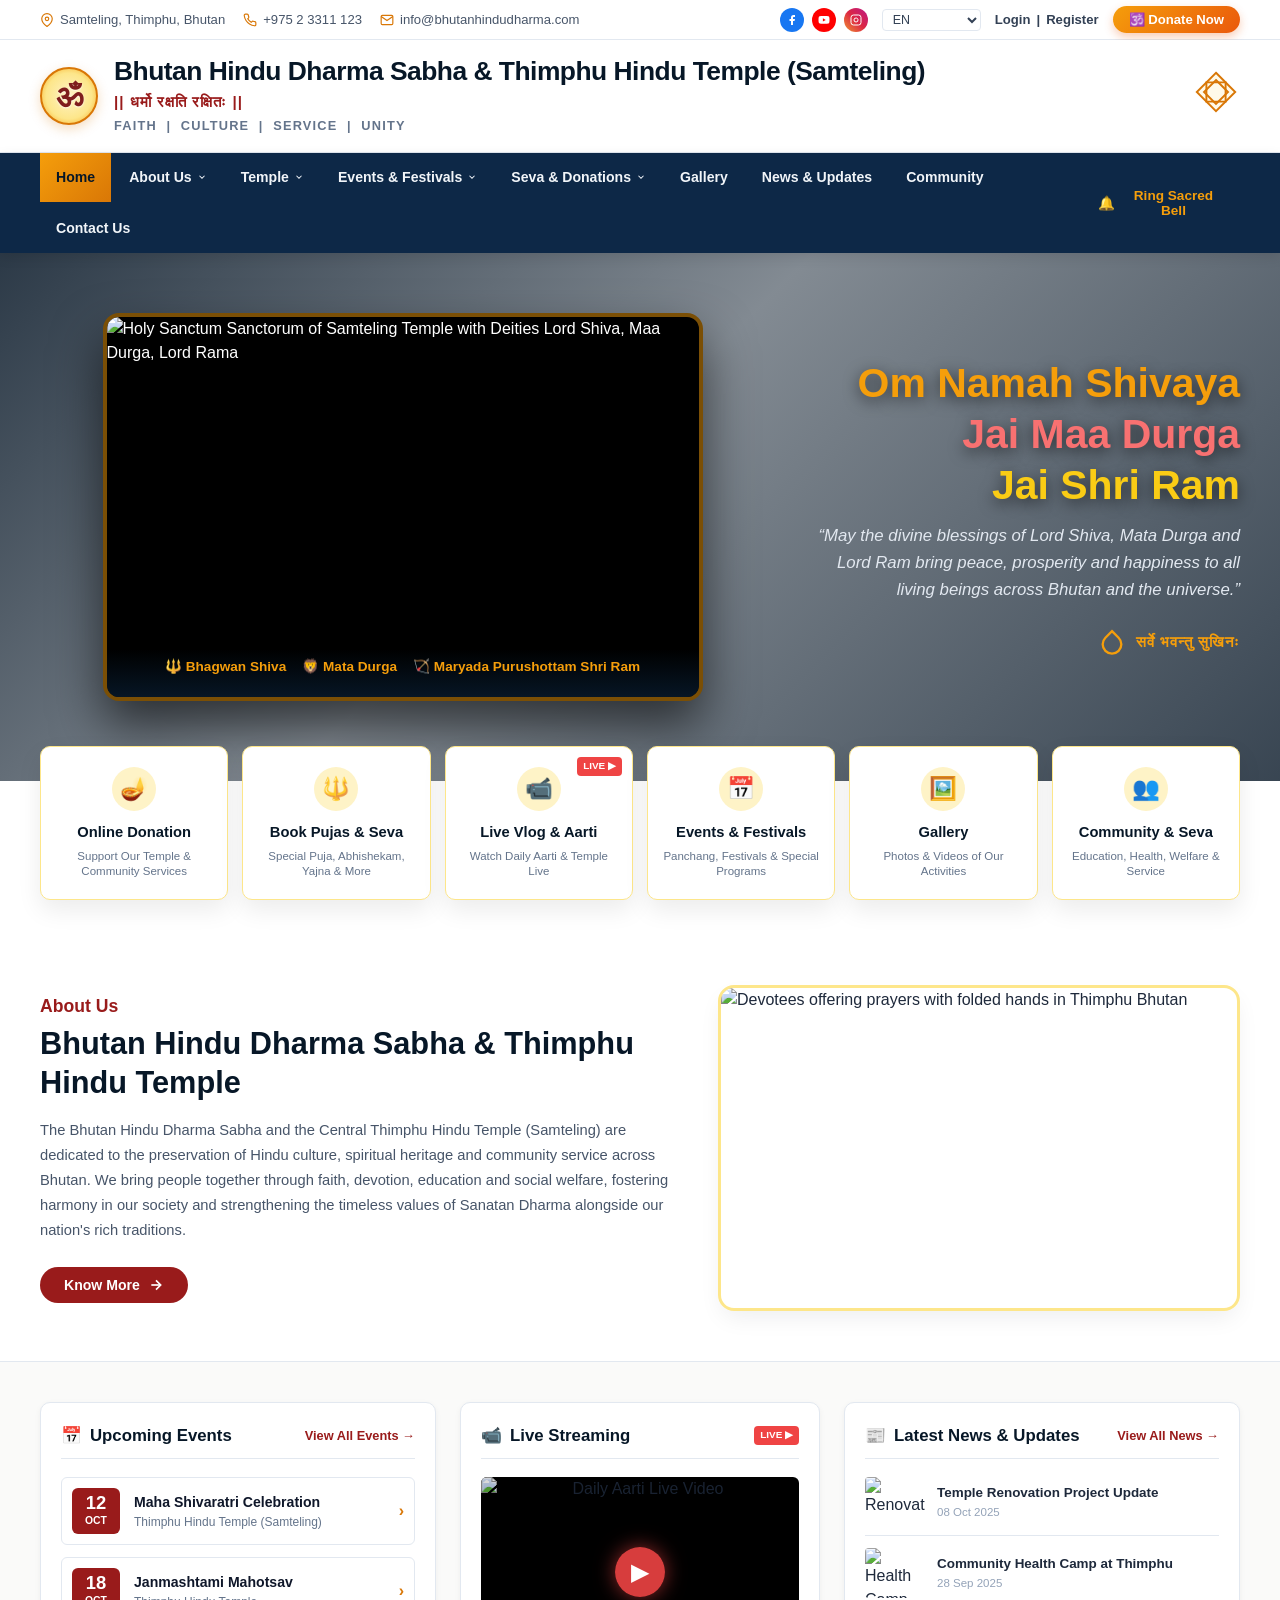
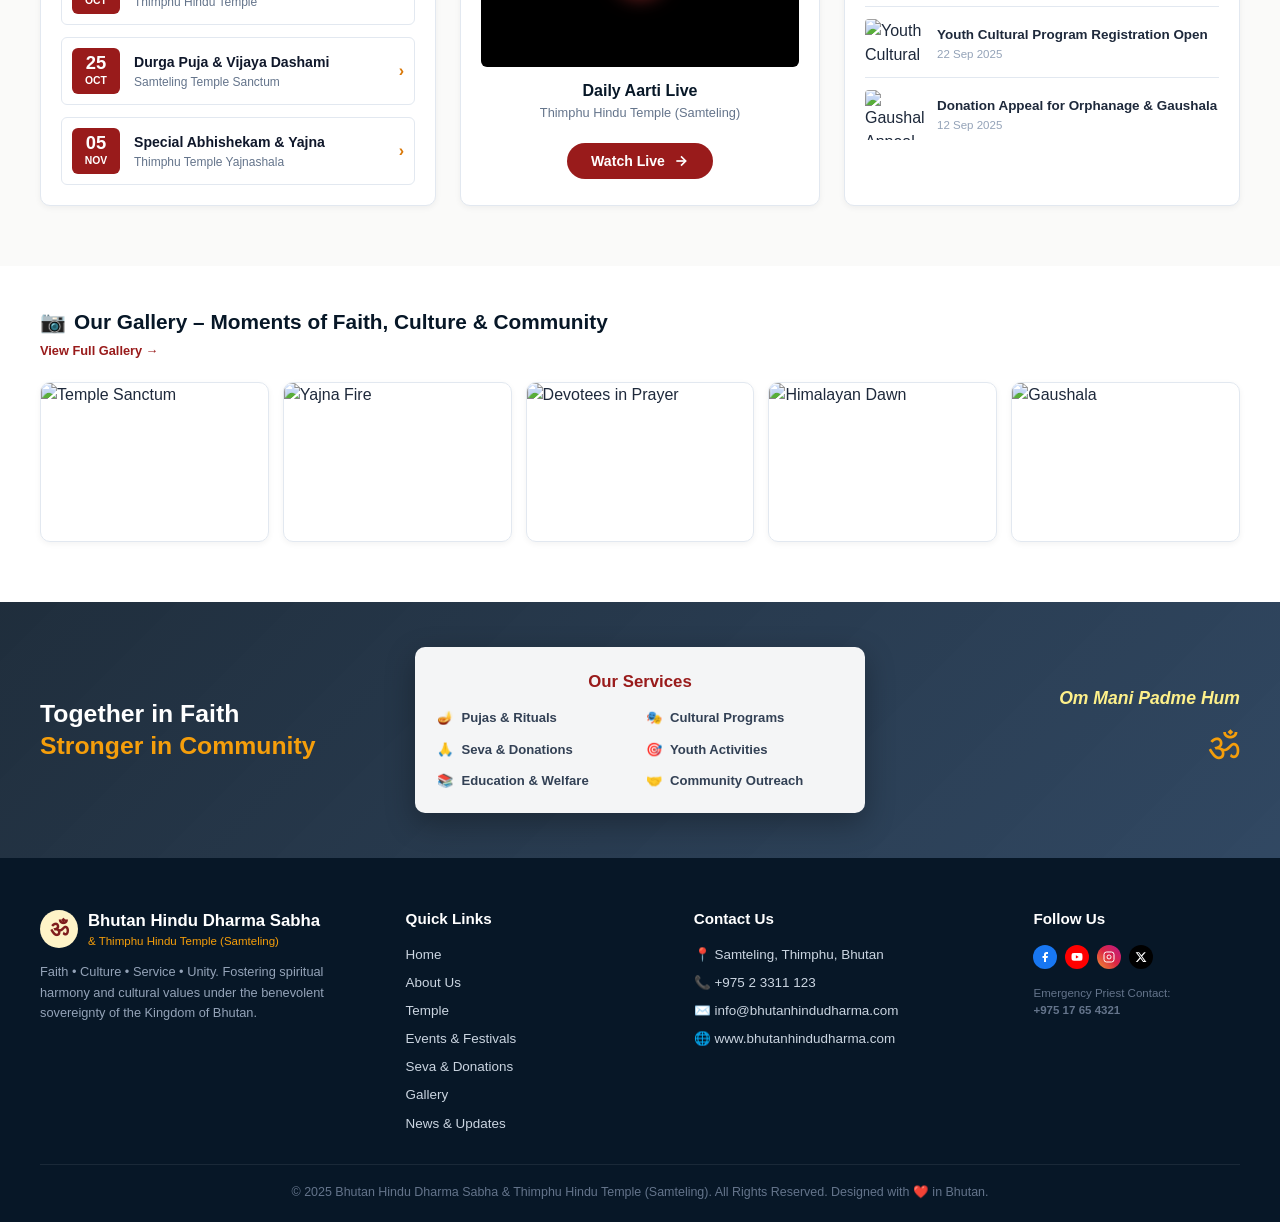
==== index.html @ 08805787 "new initial comit" ====
<!DOCTYPE html>
<html lang="en">
<head>
  <meta charset="UTF-8">
  <meta name="viewport" content="width=device-width, initial-scale=1.0">
  <title>Bhutan Hindu Dharma Sabha &amp; Thimphu Hindu Temple (Samteling)</title>
  <meta name="description" content="Official portal of Bhutan Hindu Dharma Sabha and Samteling Hindu Temple in Thimphu. Daily Aarti live streaming, online puja booking, donation seva, and community festivals.">
  <link rel="stylesheet" href="css/style.css">
  <link rel="preconnect" href="https://fonts.googleapis.com">
  <link rel="preconnect" href="https://fonts.gstatic.com" crossorigin>
  <link href="https://fonts.googleapis.com/css2?family=Plus+Jakarta+Sans:wght@400;500;600;700;800;900&family=Yatra+One&display=swap" rel="stylesheet">
</head>
<body>

  <!-- TOP BAR -->
  <header class="temple-top-bar">
    <div class="container">
      <div class="top-bar-contact">
        <div class="top-bar-contact-item">
          <!-- Pin Icon -->
          <svg width="14" height="14" viewBox="0 0 24 24" fill="none" stroke="currentColor" stroke-width="2"><path d="M21 10c0 7-9 13-9 13s-9-6-9-13a9 9 0 0 1 18 0z"></path><circle cx="12" cy="10" r="3"></circle></svg>
          <span>Samteling, Thimphu, Bhutan</span>
        </div>
        <div class="top-bar-contact-item">
          <!-- Phone Icon -->
          <svg width="14" height="14" viewBox="0 0 24 24" fill="none" stroke="currentColor" stroke-width="2"><path d="M22 16.92v3a2 2 0 0 1-2.18 2 19.79 19.79 0 0 1-8.63-3.07 19.5 19.5 0 0 1-6-6 19.79 19.79 0 0 1-3.07-8.67A2 2 0 0 1 4.11 2h3a2 2 0 0 1 2 1.72 12.84 12.84 0 0 0 .7 2.81 2 2 0 0 1-.45 2.11L8.09 9.91a16 16 0 0 0 6 6l1.27-1.27a2 2 0 0 1 2.11-.45 12.84 12.84 0 0 0 2.81.7A2 2 0 0 1 22 16.92z"></path></svg>
          <a href="tel:+97523311123">+975 2 3311 123</a>
        </div>
        <div class="top-bar-contact-item">
          <!-- Email Icon -->
          <svg width="14" height="14" viewBox="0 0 24 24" fill="none" stroke="currentColor" stroke-width="2"><path d="M4 4h16c1.1 0 2 .9 2 2v12c0 1.1-.9 2-2 2H4c-1.1 0-2-.9-2-2V6c0-1.1.9-2 2-2z"></path><polyline points="22,6 12,13 2,6"></polyline></svg>
          <a href="mailto:info@bhutanhindudharma.com">info@bhutanhindudharma.com</a>
        </div>
      </div>

      <div class="top-bar-right">
        <div class="temple-socials">
          <a href="#" class="social-circle-btn fb" title="Facebook"><svg width="12" height="12" viewBox="0 0 24 24" fill="currentColor"><path d="M18 2h-3a5 5 0 0 0-5 5v3H7v4h3v8h4v-8h3l1-4h-4V7a1 1 0 0 1 1-1h3z"/></svg></a>
          <a href="#" class="social-circle-btn yt" title="YouTube"><svg width="12" height="12" viewBox="0 0 24 24" fill="currentColor"><path d="M22.54 6.42a2.78 2.78 0 0 0-1.94-2C18.88 4 12 4 12 4s-6.88 0-8.6.46a2.78 2.78 0 0 0-1.94 2A29 29 0 0 0 1 11.75a29 29 0 0 0 .46 5.33A2.78 2.78 0 0 0 3.4 19c1.72.46 8.6.46 8.6.46s6.88 0 8.6-.46a2.78 2.78 0 0 0 1.94-2 29 29 0 0 0 .46-5.25 29 29 0 0 0-.46-5.33zM9.75 15.02V8.48l5.75 3.27-5.75 3.27z"/></svg></a>
          <a href="#" class="social-circle-btn ig" title="Instagram"><svg width="12" height="12" viewBox="0 0 24 24" fill="none" stroke="currentColor" stroke-width="2"><rect x="2" y="2" width="20" height="20" rx="5" ry="5"></rect><path d="M16 11.37A4 4 0 1 1 12.63 8 4 4 0 0 1 16 11.37z"></path></svg></a>
        </div>

        <select class="lang-select-sm" aria-label="Language selection">
          <option>EN</option>
          <option>NEP (नेपाली)</option>
          <option>HIN (हिन्दी)</option>
          <option>DZ (རྫོང་ཁ)</option>
        </select>

        <div class="user-auth-links">
          <a href="#" onclick="alert('Devotee Portal Login. Access your Puja bookings and Seva receipts.')">Login</a>
          <span>|</span>
          <a href="#" onclick="alert('Register as a Dharma Sabha Volunteer or Temple Patron.')">Register</a>
        </div>

        <!-- Saffron Donate Button -->
        <button type="button" class="btn-donate-top" data-open-modal="donate">
          <span>🕉️ Donate Now</span>
        </button>
      </div>
    </div>
  </header>

  <!-- MAIN HEADER WITH OM CREST & AUSPICIOUS KNOT -->
  <header class="temple-main-header">
    <div class="container">
      <div class="temple-header-grid">
        <div class="temple-crest-brand">
          <!-- Om Medallion (Click to Chime Bell) -->
          <div class="om-crest-medallion" id="omCrestBtn" title="Click to ring sacred temple bell">
            <span>ॐ</span>
          </div>
          <div class="temple-titles-wrap">
            <h1 class="temple-title-main">Bhutan Hindu Dharma Sabha &amp; Thimphu Hindu Temple (Samteling)</h1>
            <div class="temple-shloka">|| धर्मो रक्षति रक्षितः ||</div>
            <div class="temple-core-pillars">Faith &nbsp;|&nbsp; Culture &nbsp;|&nbsp; Service &nbsp;|&nbsp; Unity</div>
          </div>
        </div>

        <!-- Auspicious Bhutanese Endless Knot Motif -->
        <div class="temple-endless-knot">
          <svg width="48" height="48" viewBox="0 0 100 100" fill="none" stroke="#d97706" stroke-width="4">
            <path d="M50 10 L90 50 L50 90 L10 50 Z" fill="rgba(254, 243, 199, 0.4)"/>
            <path d="M30 30 L70 30 L70 70 L30 70 Z"/>
            <path d="M50 25 L75 50 L50 75 L25 50 Z"/>
          </svg>
        </div>
      </div>
    </div>
  </header>

  <!-- NAVIGATION BAR -->
  <nav class="temple-nav-bar" aria-label="Main Sanctuary Navigation">
    <div class="container nav-bar-container">
      <ul class="temple-nav-menu">
        <li class="temple-nav-item"><a href="index.html" class="temple-nav-link active">Home</a></li>
        <li class="temple-nav-item">
          <a href="#about" class="temple-nav-link">
            About Us
            <svg width="10" height="10" viewBox="0 0 24 24" fill="none" stroke="currentColor" stroke-width="2.5"><polyline points="6 9 12 15 18 9"></polyline></svg>
          </a>
          <ul class="nav-dropdown-temple">
            <li><a href="#about">Dharma Sabha History</a></li>
            <li><a href="#about">Samteling Temple Architecture</a></li>
            <li><a href="#about">Trustees &amp; Priests Council</a></li>
          </ul>
        </li>
        <li class="temple-nav-item">
          <a href="pujas.html" class="temple-nav-link">
            Temple
            <svg width="10" height="10" viewBox="0 0 24 24" fill="none" stroke="currentColor" stroke-width="2.5"><polyline points="6 9 12 15 18 9"></polyline></svg>
          </a>
          <ul class="nav-dropdown-temple">
            <li><a href="pujas.html">Deities &amp; Sanctorum</a></li>
            <li><a href="#" data-open-modal="live">Daily Aarti Schedule</a></li>
            <li><a href="pujas.html">Temple Timings &amp; Darshan</a></li>
          </ul>
        </li>
        <li class="temple-nav-item">
          <a href="events.html" class="temple-nav-link">
            Events &amp; Festivals
            <svg width="10" height="10" viewBox="0 0 24 24" fill="none" stroke="currentColor" stroke-width="2.5"><polyline points="6 9 12 15 18 9"></polyline></svg>
          </a>
          <ul class="nav-dropdown-temple">
            <li><a href="events.html">Panchang Calendar 2025-2026</a></li>
            <li><a href="events.html">Maha Shivaratri Celebrations</a></li>
            <li><a href="events.html">Janmashtami &amp; Durga Puja</a></li>
          </ul>
        </li>
        <li class="temple-nav-item">
          <a href="donate.html" class="temple-nav-link">
            Seva &amp; Donations
            <svg width="10" height="10" viewBox="0 0 24 24" fill="none" stroke="currentColor" stroke-width="2.5"><polyline points="6 9 12 15 18 9"></polyline></svg>
          </a>
          <ul class="nav-dropdown-temple">
            <li><a href="donate.html" data-open-modal="donate">Online Temple Seva</a></li>
            <li><a href="donate.html">Annadanam (Free Prasadam)</a></li>
            <li><a href="donate.html">Gaushala Cow Shelter Support</a></li>
            <li><a href="donate.html">Sanskrit Pathshala Education</a></li>
          </ul>
        </li>
        <li class="temple-nav-item"><a href="#gallery" class="temple-nav-link">Gallery</a></li>
        <li class="temple-nav-item"><a href="#news" class="temple-nav-link">News &amp; Updates</a></li>
        <li class="temple-nav-item"><a href="#services-summary" class="temple-nav-link">Community</a></li>
        <li class="temple-nav-item"><a href="#footer-contact" class="temple-nav-link">Contact Us</a></li>
      </ul>

      <!-- Sacred Temple Bell Sound Trigger -->
      <button type="button" class="temple-bell-trigger" id="templeBellBtn" title="Ring the Temple Bell">
        <span>🔔</span>
        <span>Ring Sacred Bell</span>
      </button>
    </div>
  </nav>

  <!-- DIVINE HERO SECTION -->
  <section class="divine-hero" id="hero">
    <div class="container">
      <div class="divine-hero-grid">
        <!-- Left: Deities Composite Card -->
        <div class="divine-deities-showcase">
          <div class="deities-composite-card">
            <!-- Composite image with Lord Shiva, Maa Durga and Lord Rama -->
            <img src="https://images.unsplash.com/photo-1544735716-392fe2489ffa?auto=format&fit=crop&w=900&q=80" alt="Holy Sanctum Sanctorum of Samteling Temple with Deities Lord Shiva, Maa Durga, Lord Rama">
            <div class="deities-aura-overlay">
              <div class="deities-sub-tags">
                <span>🔱 Bhagwan Shiva</span>
                <span>🦁 Mata Durga</span>
                <span>🏹 Maryada Purushottam Shri Ram</span>
              </div>
            </div>
          </div>
        </div>

        <!-- Right: Sacred Verses & Blessings -->
        <div class="divine-hero-right">
          <h2 class="divine-mantra-title">
            <span class="om">Om Namah Shivaya</span>
            <span class="durga">Jai Maa Durga</span>
            <span class="ram">Jai Shri Ram</span>
          </h2>
          <p class="divine-blessing-text">
            &ldquo;May the divine blessings of Lord Shiva, Mata Durga and Lord Ram bring peace, prosperity and happiness to all living beings across Bhutan and the universe.&rdquo;
          </p>
          <div class="hero-lotus-seal">
            <svg width="28" height="28" viewBox="0 0 24 24" fill="none" stroke="currentColor" stroke-width="2"><path d="M12 2.69l5.66 5.66a8 8 0 1 1-11.31 0z"></path></svg>
            <span style="font-weight: 800; font-size: 0.95rem; letter-spacing: 1px;">सर्वे भवन्तु सुखिनः</span>
          </div>
        </div>
      </div>
    </div>
  </section>

  <!-- 6 QUICK ACTION CARDS -->
  <section class="quick-actions-bar">
    <div class="container">
      <div class="quick-actions-grid">
        <!-- 1. Online Donation -->
        <div class="quick-action-card" data-open-modal="donate">
          <div class="quick-action-icon">🪔</div>
          <h3 class="quick-action-title">Online Donation</h3>
          <p class="quick-action-sub">Support Our Temple &amp; Community Services</p>
        </div>

        <!-- 2. Book Pujas & Seva -->
        <div class="quick-action-card" data-open-modal="puja">
          <div class="quick-action-icon">🔱</div>
          <h3 class="quick-action-title">Book Pujas &amp; Seva</h3>
          <p class="quick-action-sub">Special Puja, Abhishekam, Yajna &amp; More</p>
        </div>

        <!-- 3. Live Vlog & Aarti -->
        <div class="quick-action-card" data-open-modal="live">
          <span class="live-pill-badge">LIVE ▶</span>
          <div class="quick-action-icon" style="color: #ef4444;">📹</div>
          <h3 class="quick-action-title">Live Vlog &amp; Aarti</h3>
          <p class="quick-action-sub">Watch Daily Aarti &amp; Temple Live</p>
        </div>

        <!-- 4. Events & Festivals -->
        <div class="quick-action-card" onclick="location.href='events.html'">
          <div class="quick-action-icon">📅</div>
          <h3 class="quick-action-title">Events &amp; Festivals</h3>
          <p class="quick-action-sub">Panchang, Festivals &amp; Special Programs</p>
        </div>

        <!-- 5. Gallery -->
        <div class="quick-action-card" onclick="document.getElementById('gallery').scrollIntoView({behavior:'smooth'})">
          <div class="quick-action-icon">🖼️</div>
          <h3 class="quick-action-title">Gallery</h3>
          <p class="quick-action-sub">Photos &amp; Videos of Our Activities</p>
        </div>

        <!-- 6. Community & Seva -->
        <div class="quick-action-card" onclick="document.getElementById('services-summary').scrollIntoView({behavior:'smooth'})">
          <div class="quick-action-icon">👥</div>
          <h3 class="quick-action-title">Community &amp; Seva</h3>
          <p class="quick-action-sub">Education, Health, Welfare &amp; Service</p>
        </div>
      </div>
    </div>
  </section>

  <!-- ABOUT US SECTION -->
  <section class="temple-about-section" id="about">
    <div class="container">
      <div class="temple-about-grid">
        <!-- Left Content -->
        <div class="temple-about-content">
          <span class="temple-section-tag">About Us</span>
          <h2 class="temple-section-heading">Bhutan Hindu Dharma Sabha &amp; Thimphu Hindu Temple</h2>
          <p class="temple-about-p">
            The Bhutan Hindu Dharma Sabha and the Central Thimphu Hindu Temple (Samteling) are dedicated to the preservation of Hindu culture, spiritual heritage and community service across Bhutan. We bring people together through faith, devotion, education and social welfare, fostering harmony in our society and strengthening the timeless values of Sanatan Dharma alongside our nation's rich traditions.
          </p>
          <button type="button" class="btn-know-more" onclick="alert('The Bhutan Hindu Dharma Sabha was established to serve the spiritual and cultural needs of the Hindu community in Bhutan under royal patronage, promoting interfaith harmony, Vedic studies, Gaushala care, and social seva.')">
            <span>Know More</span>
            <svg width="16" height="16" viewBox="0 0 24 24" fill="none" stroke="currentColor" stroke-width="2.5"><line x1="5" y1="12" x2="19" y2="12"></line><polyline points="12 5 19 12 12 19"></polyline></svg>
          </button>
        </div>

        <!-- Right Visual: Devotees in Bhutanese Attire -->
        <div class="temple-about-img-wrap">
          <img src="https://images.unsplash.com/photo-1544735716-392fe2489ffa?auto=format&fit=crop&w=700&q=80" alt="Devotees offering prayers with folded hands in Thimphu Bhutan">
        </div>
      </div>
    </div>
  </section>

  <!-- 3-COLUMN INTERACTIVE GRID (UPCOMING EVENTS, LIVE STREAMING, LATEST NEWS) -->
  <section class="temple-tri-grid-section" id="tri-section">
    <div class="container">
      <div class="tri-grid">
        <!-- Col 1: Upcoming Events -->
        <div class="tri-card">
          <div class="tri-card-head">
            <h3 class="tri-card-title">
              <span style="color: #ef4444;">📅</span> Upcoming Events
            </h3>
            <a href="events.html" class="tri-card-link">View All Events &rarr;</a>
          </div>

          <div class="events-list">
            <!-- Event 1 -->
            <div class="event-row" data-open-modal="puja" data-puja="Maha Shivaratri Special Rudrabhishek">
              <div class="event-date-box">
                <div class="event-date-day">12</div>
                <div class="event-date-month">OCT</div>
              </div>
              <div class="event-info">
                <div class="event-name">Maha Shivaratri Celebration</div>
                <div class="event-loc">Thimphu Hindu Temple (Samteling)</div>
              </div>
              <span style="color:#d97706; font-weight:700;">&rsaquo;</span>
            </div>

            <!-- Event 2 -->
            <div class="event-row" data-open-modal="puja" data-puja="Janmashtami Mahotsav">
              <div class="event-date-box">
                <div class="event-date-day">18</div>
                <div class="event-date-month">OCT</div>
              </div>
              <div class="event-info">
                <div class="event-name">Janmashtami Mahotsav</div>
                <div class="event-loc">Thimphu Hindu Temple</div>
              </div>
              <span style="color:#d97706; font-weight:700;">&rsaquo;</span>
            </div>

            <!-- Event 3 -->
            <div class="event-row" data-open-modal="puja" data-puja="Durga Puja Navami Havan">
              <div class="event-date-box">
                <div class="event-date-day">25</div>
                <div class="event-date-month">OCT</div>
              </div>
              <div class="event-info">
                <div class="event-name">Durga Puja &amp; Vijaya Dashami</div>
                <div class="event-loc">Samteling Temple Sanctum</div>
              </div>
              <span style="color:#d97706; font-weight:700;">&rsaquo;</span>
            </div>

            <!-- Event 4 -->
            <div class="event-row" data-open-modal="puja" data-puja="Special Abhishekam & Yajna">
              <div class="event-date-box">
                <div class="event-date-day">05</div>
                <div class="event-date-month">NOV</div>
              </div>
              <div class="event-info">
                <div class="event-name">Special Abhishekam &amp; Yajna</div>
                <div class="event-loc">Thimphu Temple Yajnashala</div>
              </div>
              <span style="color:#d97706; font-weight:700;">&rsaquo;</span>
            </div>
          </div>
        </div>

        <!-- Col 2: Live Streaming -->
        <div class="tri-card">
          <div class="tri-card-head">
            <h3 class="tri-card-title">
              <span style="color: #ef4444;">📹</span> Live Streaming
            </h3>
            <span class="live-pill-badge" style="position:static;">LIVE ▶</span>
          </div>

          <div class="live-stream-box">
            <div class="live-video-preview" data-open-modal="live">
              <img src="https://images.unsplash.com/photo-1544735716-392fe2489ffa?auto=format&fit=crop&w=500&q=80" alt="Daily Aarti Live Video">
              <div class="live-play-circle">▶</div>
            </div>
            <div>
              <h4 class="live-stream-title">Daily Aarti Live</h4>
              <p class="live-stream-loc">Thimphu Hindu Temple (Samteling)</p>
            </div>
            <button type="button" class="btn-watch-live" data-open-modal="live">
              <span>Watch Live</span>
              <svg width="16" height="16" viewBox="0 0 24 24" fill="none" stroke="currentColor" stroke-width="2.5"><line x1="5" y1="12" x2="19" y2="12"></line><polyline points="12 5 19 12 12 19"></polyline></svg>
            </button>
          </div>
        </div>

        <!-- Col 3: Latest News & Updates -->
        <div class="tri-card" id="news">
          <div class="tri-card-head">
            <h3 class="tri-card-title">
              <span style="color: #ef4444;">📰</span> Latest News &amp; Updates
            </h3>
            <a href="#" class="tri-card-link" onclick="readTempleNews('Temple Renovation & Mandap Shila Pujan', '08 Oct 2025', 'The sacred foundation stone laying ceremony for the new Sabha Mandap was consecrated with holy waters from Manasarovar and sacred Bhutan rivers.')">View All News &rarr;</a>
          </div>

          <div class="news-list">
            <!-- News 1 -->
            <div class="news-item" onclick="readTempleNews('Temple Renovation Project Update', '08 Oct 2025', 'Phase 2 of the Samteling Temple renovation is progressing smoothly. The intricate wood carvings and golden Kalash gilding are being executed by traditional craftsmen.')">
              <img src="https://images.unsplash.com/photo-1544735716-392fe2489ffa?auto=format&fit=crop&w=120&q=80" class="news-thumb" alt="Renovation">
              <div>
                <h4 class="news-item-title">Temple Renovation Project Update</h4>
                <div class="news-item-date">08 Oct 2025</div>
              </div>
            </div>

            <!-- News 2 -->
            <div class="news-item" onclick="readTempleNews('Community Health Camp at Thimphu', '28 Sep 2025', 'Free health screening, ayurvedic consultations and general checkups were provided to over 450 community members at the Samteling Temple grounds.')">
              <img src="https://images.unsplash.com/photo-1576091160399-112ba8d25d1d?auto=format&fit=crop&w=120&q=80" class="news-thumb" alt="Health Camp">
              <div>
                <h4 class="news-item-title">Community Health Camp at Thimphu</h4>
                <div class="news-item-date">28 Sep 2025</div>
              </div>
            </div>

            <!-- News 3 -->
            <div class="news-item" onclick="readTempleNews('Youth Cultural Program Registration Open', '22 Sep 2025', 'Registrations are now open for traditional devotional singing (Bhajan), Sanskrit shloka recitation, and classical dance workshops.')">
              <img src="https://images.unsplash.com/photo-1511671782779-c97d3d27a1d4?auto=format&fit=crop&w=120&q=80" class="news-thumb" alt="Youth Cultural">
              <div>
                <h4 class="news-item-title">Youth Cultural Program Registration Open</h4>
                <div class="news-item-date">22 Sep 2025</div>
              </div>
            </div>

            <!-- News 4 -->
            <div class="news-item" onclick="readTempleNews('Donation Appeal for Orphanage & Gaushala', '12 Sep 2025', 'We appeal to generous devotees to support our monthly fodder and healthcare provisions for indigenous dairy cows protected at the Temple Gaushala.')">
              <img src="https://images.unsplash.com/photo-1570042225831-d98fa7577f1e?auto=format&fit=crop&w=120&q=80" class="news-thumb" alt="Gaushala Appeal">
              <div>
                <h4 class="news-item-title">Donation Appeal for Orphanage &amp; Gaushala</h4>
                <div class="news-item-date">12 Sep 2025</div>
              </div>
            </div>
          </div>
        </div>
      </div>
    </div>
  </section>

  <!-- OUR GALLERY SECTION -->
  <section class="temple-gallery-section" id="gallery">
    <div class="container">
      <div class="mart-section-head" style="margin-bottom: 20px;">
        <div>
          <h2 class="tri-card-title" style="font-size: 1.3rem;">
            <span>📷</span> Our Gallery &ndash; Moments of Faith, Culture &amp; Community
          </h2>
        </div>
        <a href="events.html" class="tri-card-link">View Full Gallery &rarr;</a>
      </div>

      <div class="gallery-grid">
        <div class="gallery-card" onclick="openGalleryZoom('https://images.unsplash.com/photo-1544735716-392fe2489ffa?auto=format&fit=crop&w=1200&q=80', 'Samteling Temple Himalayan Sanctum Facade')">
          <img src="https://images.unsplash.com/photo-1544735716-392fe2489ffa?auto=format&fit=crop&w=400&q=80" alt="Temple Sanctum">
        </div>
        <div class="gallery-card" onclick="openGalleryZoom('https://images.unsplash.com/photo-1514565131-fce0801e5785?auto=format&fit=crop&w=1200&q=80', 'Sacred Yajna & Maha Aarti Fire Ritual')">
          <img src="https://images.unsplash.com/photo-1514565131-fce0801e5785?auto=format&fit=crop&w=400&q=80" alt="Yajna Fire">
        </div>
        <div class="gallery-card" onclick="openGalleryZoom('https://images.unsplash.com/photo-1511671782779-c97d3d27a1d4?auto=format&fit=crop&w=1200&q=80', 'Devotees offering prayers in traditional Bhutanese attire')">
          <img src="https://images.unsplash.com/photo-1511671782779-c97d3d27a1d4?auto=format&fit=crop&w=400&q=80" alt="Devotees in Prayer">
        </div>
        <div class="gallery-card" onclick="openGalleryZoom('https://images.unsplash.com/photo-1506744038136-46273834b3fb?auto=format&fit=crop&w=1200&q=80', 'Thimphu Himalayan Mountain Sanctuary Dawn')">
          <img src="https://images.unsplash.com/photo-1506744038136-46273834b3fb?auto=format&fit=crop&w=400&q=80" alt="Himalayan Dawn">
        </div>
        <div class="gallery-card" onclick="openGalleryZoom('https://images.unsplash.com/photo-1570042225831-d98fa7577f1e?auto=format&fit=crop&w=1200&q=80', 'Gau Seva at Temple Gaushala')">
          <img src="https://images.unsplash.com/photo-1570042225831-d98fa7577f1e?auto=format&fit=crop&w=400&q=80" alt="Gaushala">
        </div>
      </div>
    </div>
  </section>

  <!-- BANNER: TOGETHER IN FAITH, STRONGER IN COMMUNITY -->
  <section class="together-faith-banner" id="services-summary">
    <div class="container">
      <div class="together-banner-grid">
        <!-- Left Title -->
        <div>
          <h2 class="together-left-title">
            Together in Faith<br>
            <span>Stronger in Community</span>
          </h2>
        </div>

        <!-- Center: Our Services Box -->
        <div class="temple-services-box">
          <h4>Our Services</h4>
          <div class="services-items-grid">
            <div class="service-pill-item">
              <span style="color: #d97706;">🪔</span>
              <span>Pujas &amp; Rituals</span>
            </div>
            <div class="service-pill-item">
              <span style="color: #d97706;">🎭</span>
              <span>Cultural Programs</span>
            </div>
            <div class="service-pill-item">
              <span style="color: #d97706;">🙏</span>
              <span>Seva &amp; Donations</span>
            </div>
            <div class="service-pill-item">
              <span style="color: #d97706;">🎯</span>
              <span>Youth Activities</span>
            </div>
            <div class="service-pill-item">
              <span style="color: #d97706;">📚</span>
              <span>Education &amp; Welfare</span>
            </div>
            <div class="service-pill-item">
              <span style="color: #d97706;">🤝</span>
              <span>Community Outreach</span>
            </div>
          </div>
        </div>

        <!-- Right Stupa & Mantras -->
        <div class="together-right-stupa">
          <div class="om-mani-script">Om Mani Padme Hum</div>
          <div class="sacred-om-large">ॐ</div>
        </div>
      </div>
    </div>
  </section>

  <!-- TEMPLE FOOTER -->
  <footer class="temple-footer" id="footer-contact">
    <div class="container">
      <div class="temple-footer-grid">
        <!-- Col 1: Brand & Pillars -->
        <div>
          <div style="display: flex; align-items: center; gap: 10px; margin-bottom: 12px;">
            <div style="width: 38px; height: 38px; border-radius: 50%; background: #fef3c7; color: #7f1d1d; display: flex; align-items: center; justify-content: center; font-size: 1.4rem; font-weight: 900;">ॐ</div>
            <div>
              <div style="font-size: 1.05rem; font-weight: 800; color: #ffffff;">Bhutan Hindu Dharma Sabha</div>
              <div style="font-size: 0.72rem; color: #f59e0b;">&amp; Thimphu Hindu Temple (Samteling)</div>
            </div>
          </div>
          <p style="font-size: 0.8rem; line-height: 1.6; color: #94a3b8; margin-bottom: 12px;">
            Faith &bull; Culture &bull; Service &bull; Unity. Fostering spiritual harmony and cultural values under the benevolent sovereignty of the Kingdom of Bhutan.
          </p>
        </div>

        <!-- Col 2: Quick Links -->
        <div>
          <h4 class="temple-footer-title">Quick Links</h4>
          <ul class="temple-footer-links">
            <li><a href="index.html">Home</a></li>
            <li><a href="#about">About Us</a></li>
            <li><a href="pujas.html">Temple</a></li>
            <li><a href="events.html">Events &amp; Festivals</a></li>
            <li><a href="donate.html">Seva &amp; Donations</a></li>
            <li><a href="#gallery">Gallery</a></li>
            <li><a href="#news">News &amp; Updates</a></li>
          </ul>
        </div>

        <!-- Col 3: Contact Us -->
        <div>
          <h4 class="temple-footer-title">Contact Us</h4>
          <ul class="temple-footer-links">
            <li>📍 Samteling, Thimphu, Bhutan</li>
            <li>📞 +975 2 3311 123</li>
            <li>✉️ info@bhutanhindudharma.com</li>
            <li>🌐 www.bhutanhindudharma.com</li>
          </ul>
        </div>

        <!-- Col 4: Follow Us -->
        <div>
          <h4 class="temple-footer-title">Follow Us</h4>
          <div class="temple-socials" style="margin-bottom: 16px;">
            <a href="#" class="social-circle-btn fb"><svg width="12" height="12" viewBox="0 0 24 24" fill="currentColor"><path d="M18 2h-3a5 5 0 0 0-5 5v3H7v4h3v8h4v-8h3l1-4h-4V7a1 1 0 0 1 1-1h3z"/></svg></a>
            <a href="#" class="social-circle-btn yt"><svg width="12" height="12" viewBox="0 0 24 24" fill="currentColor"><path d="M22.54 6.42a2.78 2.78 0 0 0-1.94-2C18.88 4 12 4 12 4s-6.88 0-8.6.46a2.78 2.78 0 0 0-1.94 2A29 29 0 0 0 1 11.75a29 29 0 0 0 .46 5.33A2.78 2.78 0 0 0 3.4 19c1.72.46 8.6.46 8.6.46s6.88 0 8.6-.46a2.78 2.78 0 0 0 1.94-2 29 29 0 0 0 .46-5.25 29 29 0 0 0-.46-5.33zM9.75 15.02V8.48l5.75 3.27-5.75 3.27z"/></svg></a>
            <a href="#" class="social-circle-btn ig"><svg width="12" height="12" viewBox="0 0 24 24" fill="none" stroke="currentColor" stroke-width="2"><rect x="2" y="2" width="20" height="20" rx="5" ry="5"></rect><path d="M16 11.37A4 4 0 1 1 12.63 8 4 4 0 0 1 16 11.37z"></path></svg></a>
            <a href="#" class="social-circle-btn x"><svg width="12" height="12" viewBox="0 0 24 24" fill="currentColor"><path d="M18.244 2.25h3.308l-7.227 8.26 8.502 11.24H16.17l-5.214-6.817L4.99 21.75H1.68l7.73-8.835L1.254 2.25H8.08l4.713 6.231zm-1.161 17.52h1.833L7.084 4.126H5.117z"/></svg></a>
          </div>
          <div style="font-size: 0.72rem; color: #64748b;">
            Emergency Priest Contact:<br>
            <strong>+975 17 65 4321</strong>
          </div>
        </div>
      </div>

      <!-- Copyright line -->
      <div class="temple-footer-bottom">
        <p>&copy; 2025 Bhutan Hindu Dharma Sabha &amp; Thimphu Hindu Temple (Samteling). All Rights Reserved. Designed with ❤️ in Bhutan.</p>
      </div>
    </div>
  </footer>

  <!-- NATIVE MODAL 1: ONLINE DONATION -->
  <dialog id="donationModal" aria-labelledby="donationModalTitle">
    <div class="modal-header-temple">
      <h3 id="donationModalTitle" style="font-size: 1.1rem; font-weight: 800; display:flex; align-items:center; gap:8px;">
        <span>🪔</span> Online Seva &amp; Temple Donation
      </h3>
      <button type="button" data-close-modal="donationModal" style="background:none; border:none; color:#ffffff; font-size:1.2rem; cursor:pointer;">✕</button>
    </div>
    <div class="modal-body" style="padding: 24px;">
      <form id="donationForm">
        <p style="font-size: 0.85rem; color: #64748b; margin-bottom: 16px;">
          Your tax-exempt contribution directly supports daily pujas, Vedic educational schools, cow welfare (Gaushala), and community annadanam.
        </p>

        <!-- Cause selection -->
        <div style="margin-bottom: 14px;">
          <label style="font-size: 0.8rem; font-weight: 700; color: #334155; display: block; margin-bottom: 4px;">Choose Seva Cause</label>
          <select id="donationCauseSelect" class="form-select" style="width:100%; padding:9px 12px; border:1px solid #cbd5e1; border-radius:6px;" required>
            <option value="Samteling Temple Renovation">Samteling Temple Renovation &amp; Sanctum Gilding</option>
            <option value="Annadanam Free Kitchen">Annadanam (Free Prasadam Food for Devotees)</option>
            <option value="Gaushala Cow Shelter">Gaushala Cow Care &amp; Fodder Fund</option>
            <option value="Sanskrit Pathshala">Sanskrit &amp; Vedic Youth Scholarship</option>
            <option value="Daily Nitya Puja">Daily Nitya Puja &amp; Priest Welfare</option>
          </select>
        </div>

        <!-- Preset amounts -->
        <label style="font-size: 0.8rem; font-weight: 700; color: #334155; display: block; margin-bottom: 6px;">Select Offering Amount (Nu.)</label>
        <div style="display: grid; grid-template-columns: repeat(5, 1fr); gap: 8px; margin-bottom: 14px;">
          <button type="button" class="donation-preset-btn" data-amt="101" onclick="selectDonationAmount(101)" style="padding:8px 4px; border:1px solid #cbd5e1; background:#fff; border-radius:6px; font-weight:700; font-size:0.82rem; cursor:pointer;">Nu. 101</button>
          <button type="button" class="donation-preset-btn" data-amt="501" onclick="selectDonationAmount(501)" style="padding:8px 4px; border:1px solid #d97706; background:#f59e0b; color:#071727; border-radius:6px; font-weight:800; font-size:0.82rem; cursor:pointer;">Nu. 501</button>
          <button type="button" class="donation-preset-btn" data-amt="1100" onclick="selectDonationAmount(1100)" style="padding:8px 4px; border:1px solid #cbd5e1; background:#fff; border-radius:6px; font-weight:700; font-size:0.82rem; cursor:pointer;">Nu. 1,100</button>
          <button type="button" class="donation-preset-btn" data-amt="2100" onclick="selectDonationAmount(2100)" style="padding:8px 4px; border:1px solid #cbd5e1; background:#fff; border-radius:6px; font-weight:700; font-size:0.82rem; cursor:pointer;">Nu. 2,100</button>
          <button type="button" class="donation-preset-btn" data-amt="5100" onclick="selectDonationAmount(5100)" style="padding:8px 4px; border:1px solid #cbd5e1; background:#fff; border-radius:6px; font-weight:700; font-size:0.82rem; cursor:pointer;">Nu. 5,100</button>
        </div>

        <div style="margin-bottom: 14px;">
          <input type="number" id="customDonationInput" value="501" placeholder="Custom Amount in Nu." style="width:100%; padding:9px 12px; border:1px solid #cbd5e1; border-radius:6px; font-size:0.9rem;" required>
        </div>

        <div style="display: grid; grid-template-columns: 1fr 1fr; gap: 12px; margin-bottom: 16px;">
          <input type="text" id="donorName" placeholder="Devotee Full Name" style="padding:9px 12px; border:1px solid #cbd5e1; border-radius:6px; font-size:0.85rem;" required>
          <input type="tel" placeholder="Phone Number / M-BoB" style="padding:9px 12px; border:1px solid #cbd5e1; border-radius:6px; font-size:0.85rem;" required>
        </div>

        <button type="submit" style="width:100%; background:linear-gradient(135deg, #d97706 0%, #b45309 100%); color:#ffffff; padding:12px; border:none; border-radius:6px; font-weight:800; font-size:0.95rem; cursor:pointer;">
          Confirm Offering &amp; Receive Blessed Receipt
        </button>
      </form>
    </div>
  </dialog>

  <!-- NATIVE MODAL 2: BOOK PUJAS & SEVA -->
  <dialog id="pujaModal" aria-labelledby="pujaModalTitle">
    <div class="modal-header-temple">
      <h3 id="pujaModalTitle" style="font-size: 1.1rem; font-weight: 800; display:flex; align-items:center; gap:8px;">
        <span>🔱</span> Book Temple Puja &amp; Rituals
      </h3>
      <button type="button" data-close-modal="pujaModal" style="background:none; border:none; color:#ffffff; font-size:1.2rem; cursor:pointer;">✕</button>
    </div>
    <div class="modal-body" style="padding: 24px;">
      <form id="pujaBookingForm">
        <div style="margin-bottom: 12px;">
          <label style="font-size: 0.8rem; font-weight: 700; color: #334155; display: block; margin-bottom: 4px;">Select Sacred Puja / Havan</label>
          <select id="pujaTypeSelect" style="width:100%; padding:9px 12px; border:1px solid #cbd5e1; border-radius:6px;" required>
            <option value="Maha Rudrabhishek with Panchamrit">Maha Rudrabhishek with Panchamrit (Bhagwan Shiva)</option>
            <option value="Maa Durga Saptashati Chandi Havan">Maa Durga Saptashati Chandi Havan</option>
            <option value="Shri Satyanarayan Vrat Katha">Shri Satyanarayan Vrat Katha</option>
            <option value="Navagraha Shanti & Dosha Nivarana">Navagraha Shanti &amp; Dosha Nivarana</option>
            <option value="Vehicle / Vahan Puja with Lemon & Kalash">Vehicle / Vahan Puja (New Car Blessing)</option>
            <option value="Griha Pravesh & Vastu Puja">Griha Pravesh &amp; Vastu Puja</option>
          </select>
        </div>

        <div style="display: grid; grid-template-columns: 1fr 1fr; gap: 12px; margin-bottom: 12px;">
          <div>
            <label style="font-size: 0.8rem; font-weight: 700; color: #334155; display: block; margin-bottom: 4px;">Devotee Name</label>
            <input type="text" id="devoteeName" placeholder="Yajman Name" style="width:100%; padding:8px 12px; border:1px solid #cbd5e1; border-radius:6px;" required>
          </div>
          <div>
            <label style="font-size: 0.8rem; font-weight: 700; color: #334155; display: block; margin-bottom: 4px;">Gotra (if known)</label>
            <input type="text" placeholder="e.g. Kashyap, Bharadwaj" style="width:100%; padding:8px 12px; border:1px solid #cbd5e1; border-radius:6px;">
          </div>
        </div>

        <div style="display: grid; grid-template-columns: 1fr 1fr; gap: 12px; margin-bottom: 16px;">
          <div>
            <label style="font-size: 0.8rem; font-weight: 700; color: #334155; display: block; margin-bottom: 4px;">Preferred Date</label>
            <input type="date" id="pujaDate" style="width:100%; padding:8px 12px; border:1px solid #cbd5e1; border-radius:6px;" required>
          </div>
          <div>
            <label style="font-size: 0.8rem; font-weight: 700; color: #334155; display: block; margin-bottom: 4px;">Contact Phone</label>
            <input type="tel" placeholder="+975 17 000000" style="width:100%; padding:8px 12px; border:1px solid #cbd5e1; border-radius:6px;" required>
          </div>
        </div>

        <button type="submit" style="width:100%; background:#7f1d1d; color:#ffffff; padding:12px; border:none; border-radius:6px; font-weight:800; cursor:pointer;">
          Book Sankalpa &amp; Priest Schedule
        </button>
      </form>
    </div>
  </dialog>

  <!-- NATIVE MODAL 3: LIVE AARTI & STREAMING -->
  <dialog id="liveModal" aria-labelledby="liveModalTitle">
    <div class="modal-header-temple" style="background: #071727;">
      <h3 id="liveModalTitle" style="font-size: 1.1rem; font-weight: 800; color:#fff; display:flex; align-items:center; gap:8px;">
        <span style="color:#ef4444;">🔴</span> Daily Aarti Live Stream &ndash; Samteling Sanctum
      </h3>
      <button type="button" data-close-modal="liveModal" style="background:none; border:none; color:#ffffff; font-size:1.2rem; cursor:pointer;">✕</button>
    </div>
    <div class="modal-body" style="padding: 24px; text-align: center;">
      <div style="position:relative; border-radius:8px; overflow:hidden; background:#000; margin-bottom:16px;">
        <img src="https://images.unsplash.com/photo-1544735716-392fe2489ffa?auto=format&fit=crop&w=700&q=80" style="width:100%; height:260px; object-fit:cover; opacity:0.9;">
        <div style="position:absolute; top:12px; left:12px; background:rgba(239,68,68,0.9); color:#fff; font-size:0.75rem; font-weight:800; padding:4px 8px; border-radius:4px;">
          ● LIVE DARSHAN BROADCAST
        </div>
      </div>
      <h4 style="font-size:1.1rem; font-weight:800; color:#071727; margin-bottom:6px;">Sandhya Aarti &amp; Deepotsav</h4>
      <p style="font-size:0.85rem; color:#64748b; margin-bottom:16px;">Connecting devotees from across Bhutan, India and around the globe with the sacred shrine of Samteling Temple.</p>
      
      <div style="background:#f8fafc; border:1px solid #e2e8f0; border-radius:6px; padding:12px; font-size:0.82rem; text-align:left; margin-bottom:16px;">
        <strong>Daily Temple Schedule (Bhutan Standard Time):</strong><br>
        • Mangala Aarti: 06:00 AM &ndash; 06:30 AM<br>
        • Madhyahna Bhog: 12:00 PM &ndash; 12:30 PM<br>
        • Sandhya Maha Aarti: 06:30 PM &ndash; 07:15 PM<br>
        • Shayan Aarti: 08:30 PM
      </div>

      <button type="button" class="btn-donate-top" style="padding:10px 24px; font-size:0.9rem;" onclick="document.getElementById('liveModal').close(); document.getElementById('donationModal').showModal();">
        Offer Virtual Flower &amp; Dakshina
      </button>
    </div>
  </dialog>

  <!-- NATIVE MODAL 4: GALLERY LIGHTBOX -->
  <dialog id="galleryModal" aria-labelledby="galleryZoomCaption">
    <div style="background:#071727; padding:10px 18px; display:flex; justify-content:space-between; align-items:center;">
      <span id="galleryZoomCaption" style="color:#f59e0b; font-weight:700; font-size:0.88rem;"></span>
      <button type="button" data-close-modal="galleryModal" style="background:none; border:none; color:#ffffff; font-size:1.3rem; cursor:pointer;">✕</button>
    </div>
    <div style="background:#000; padding:10px; text-align:center;">
      <img id="galleryZoomImg" src="" style="max-height:70vh; max-width:100%; object-fit:contain; border-radius:4px;">
    </div>
  </dialog>

  <!-- NATIVE MODAL 5: NEWS READER -->
  <dialog id="newsModal" aria-labelledby="newsModalTitle">
    <div class="modal-header-temple">
      <h3 id="newsModalTitle" style="font-size: 1.1rem; font-weight: 800;">Temple Gazette</h3>
      <button type="button" data-close-modal="newsModal" style="background:none; border:none; color:#ffffff; font-size:1.2rem; cursor:pointer;">✕</button>
    </div>
    <div class="modal-body" id="newsModalBody" style="padding: 24px;"></div>
  </dialog>

  <script src="js/main.js"></script>
</body>
</html>
---- css/style.css ----
/* ==========================================================================
   BHUTAN HINDU DHARMA SABHA & THIMPHU HINDU TEMPLE (SAMTELING)
   Divine, Spiritual, Modern & Premium Stylesheet
   Device-Friendly (Mobile, Tablet, Desktop)
   ========================================================================== */

:root {
  --saffron-gold: #f59e0b;
  --saffron-dark: #d97706;
  --saffron-light: #fef3c7;
  --divine-crimson: #991b1b;
  --divine-maroon: #7f1d1d;
  --divine-maroon-hover: #991b1b;
  --temple-navy: #071727;
  --temple-navy-light: #0d2847;
  --temple-blue: #0284c7;
  --text-dark: #1e293b;
  --text-muted: #64748b;
  --border-gold: #fde68a;
  --border-color: #e2e8f0;
  --radius-sm: 6px;
  --radius-md: 10px;
  --radius-lg: 16px;
  --radius-full: 9999px;
  --shadow-sm: 0 2px 6px rgba(0,0,0,0.05);
  --shadow-gold: 0 10px 25px rgba(245, 158, 11, 0.2);
  --shadow-card: 0 10px 25px -5px rgba(15, 23, 42, 0.08);
  --transition: all 0.25s cubic-bezier(0.16, 1, 0.3, 1);
  --container-max: 1240px;
}

*, *::before, *::after {
  box-sizing: border-box;
  margin: 0;
  padding: 0;
}

html {
  scroll-behavior: smooth;
  font-family: -apple-system, BlinkMacSystemFont, 'Segoe UI', Roboto, Helvetica, Arial, sans-serif;
  color: var(--text-dark);
  background-color: #ffffff;
  line-height: 1.5;
  -webkit-font-smoothing: antialiased;
}

body {
  overflow-x: hidden;
  min-height: 100vh;
  display: flex;
  flex-direction: column;
}

img {
  max-width: 100%;
  height: auto;
  display: block;
}

a {
  color: inherit;
  text-decoration: none;
  transition: var(--transition);
}

button, input, select, textarea {
  font-family: inherit;
  font-size: inherit;
}

.container {
  width: 100%;
  max-width: var(--container-max);
  margin: 0 auto;
  padding: 0 20px;
}

/* ==========================================================================
   TOP BAR
   ========================================================================== */
.temple-top-bar {
  background-color: #ffffff;
  border-bottom: 1px solid var(--border-color);
  font-size: 0.82rem;
  color: #475569;
  padding: 6px 0;
}

.temple-top-bar .container {
  display: flex;
  justify-content: space-between;
  align-items: center;
  flex-wrap: wrap;
  gap: 12px;
}

.top-bar-contact {
  display: flex;
  align-items: center;
  gap: 18px;
  flex-wrap: wrap;
}

.top-bar-contact-item {
  display: inline-flex;
  align-items: center;
  gap: 6px;
}

.top-bar-contact-item svg {
  color: var(--saffron-dark);
}

.top-bar-right {
  display: flex;
  align-items: center;
  gap: 14px;
}

.temple-socials {
  display: flex;
  align-items: center;
  gap: 8px;
}

.social-circle-btn {
  width: 24px;
  height: 24px;
  border-radius: 50%;
  display: flex;
  align-items: center;
  justify-content: center;
  color: #ffffff;
  font-size: 0.75rem;
}

.social-circle-btn.fb { background-color: #1877f2; }
.social-circle-btn.yt { background-color: #ff0000; }
.social-circle-btn.ig { background: linear-gradient(45deg, #f09433, #dc2743, #bc1888); }
.social-circle-btn.x { background-color: #000000; }

.lang-select-sm {
  border: 1px solid var(--border-color);
  background: transparent;
  padding: 2px 6px;
  border-radius: 4px;
  font-size: 0.78rem;
  color: #334155;
  cursor: pointer;
}

.user-auth-links {
  display: flex;
  align-items: center;
  gap: 6px;
  font-weight: 600;
  color: #334155;
}

.user-auth-links a:hover {
  color: var(--saffron-dark);
}

.btn-donate-top {
  background: linear-gradient(135deg, #f59e0b 0%, #ea580c 100%);
  color: #ffffff;
  font-weight: 800;
  font-size: 0.82rem;
  padding: 6px 16px;
  border-radius: var(--radius-full);
  display: inline-flex;
  align-items: center;
  gap: 6px;
  border: none;
  cursor: pointer;
  box-shadow: 0 4px 10px rgba(234, 88, 12, 0.3);
  transition: var(--transition);
}

.btn-donate-top:hover {
  transform: translateY(-1px);
  box-shadow: 0 6px 14px rgba(234, 88, 12, 0.4);
}

/* ==========================================================================
   HEADER WITH OM CREST & MOTTO
   ========================================================================== */
.temple-main-header {
  background-color: #ffffff;
  padding: 16px 0;
  border-bottom: 1px solid var(--border-color);
}

.temple-header-grid {
  display: flex;
  align-items: center;
  justify-content: space-between;
  gap: 20px;
}

.temple-crest-brand {
  display: flex;
  align-items: center;
  gap: 16px;
}

.om-crest-medallion {
  width: 58px;
  height: 58px;
  border-radius: 50%;
  background: radial-gradient(circle, #fef3c7 0%, #fde68a 60%, #f59e0b 100%);
  border: 2px solid #d97706;
  box-shadow: 0 4px 12px rgba(217, 119, 6, 0.25);
  display: flex;
  align-items: center;
  justify-content: center;
  color: #7f1d1d;
  font-size: 2rem;
  font-weight: 900;
  flex-shrink: 0;
  text-shadow: 0 1px 2px rgba(255,255,255,0.8);
  cursor: pointer;
  transition: transform 0.3s ease;
}

.om-crest-medallion:hover {
  transform: scale(1.08) rotate(5deg);
}

.temple-titles-wrap {
  display: flex;
  flex-direction: column;
}

.temple-title-main {
  font-size: clamp(1.2rem, 2.2vw, 1.65rem);
  font-weight: 800;
  color: #071727;
  letter-spacing: -0.5px;
  line-height: 1.2;
}

.temple-shloka {
  font-size: 0.95rem;
  font-weight: 700;
  color: var(--divine-crimson);
  letter-spacing: 1px;
  margin: 3px 0;
}

.temple-core-pillars {
  font-size: 0.8rem;
  font-weight: 700;
  color: #64748b;
  letter-spacing: 1.2px;
  text-transform: uppercase;
}

.temple-endless-knot {
  color: #d97706;
  flex-shrink: 0;
}

/* ==========================================================================
   NAVIGATION BAR
   ========================================================================== */
.temple-nav-bar {
  background: #0d2847;
  position: sticky;
  top: 0;
  z-index: 100;
  box-shadow: 0 4px 12px rgba(0,0,0,0.1);
}

.nav-bar-container {
  display: flex;
  align-items: center;
  justify-content: space-between;
}

.temple-nav-menu {
  display: flex;
  align-items: center;
  list-style: none;
  gap: 2px;
  flex-wrap: wrap;
}

.temple-nav-item {
  position: relative;
}

.temple-nav-link {
  display: inline-flex;
  align-items: center;
  gap: 5px;
  padding: 14px 16px;
  font-size: 0.88rem;
  font-weight: 700;
  color: #f1f5f9;
  transition: var(--transition);
}

.temple-nav-link:hover {
  background: rgba(255, 255, 255, 0.1);
  color: var(--saffron-gold);
}

.temple-nav-link.active {
  background: linear-gradient(135deg, #f59e0b 0%, #d97706 100%);
  color: #071727;
}

.nav-dropdown-temple {
  position: absolute;
  top: 100%;
  left: 0;
  background: #ffffff;
  min-width: 210px;
  box-shadow: 0 10px 25px rgba(0,0,0,0.15);
  border-top: 3px solid var(--saffron-gold);
  border-radius: 0 0 var(--radius-sm) var(--radius-sm);
  padding: 8px 0;
  display: none;
  z-index: 100;
}

.temple-nav-item:hover .nav-dropdown-temple {
  display: block;
}

.nav-dropdown-temple a {
  display: block;
  padding: 8px 18px;
  font-size: 0.85rem;
  color: #334155;
  font-weight: 600;
}

.nav-dropdown-temple a:hover {
  background: #fef3c7;
  color: var(--divine-crimson);
  padding-left: 22px;
}

.temple-bell-trigger {
  background: none;
  border: none;
  color: var(--saffron-gold);
  cursor: pointer;
  display: flex;
  align-items: center;
  gap: 6px;
  padding: 8px 14px;
  font-size: 0.85rem;
  font-weight: 700;
  border-radius: var(--radius-full);
  transition: var(--transition);
}

.temple-bell-trigger:hover {
  background: rgba(255, 255, 255, 0.1);
  transform: scale(1.05);
}

/* ==========================================================================
   DIVINE HERO SECTION
   ========================================================================== */
.divine-hero {
  position: relative;
  background: linear-gradient(135deg, rgba(7, 23, 39, 0.85) 0%, rgba(7, 23, 39, 0.5) 45%, rgba(7, 23, 39, 0.8) 100%),
              url('https://images.unsplash.com/photo-1544735716-392fe2489ffa?auto=format&fit=crop&w=1600&q=80') center center / cover no-repeat;
  color: #ffffff;
  padding: 60px 0 80px;
  min-height: 520px;
  display: flex;
  align-items: center;
  overflow: hidden;
}

.divine-hero-grid {
  display: grid;
  grid-template-columns: 1.25fr 0.75fr;
  align-items: center;
  gap: 40px;
  position: relative;
  z-index: 2;
}

.divine-deities-showcase {
  display: flex;
  align-items: center;
  justify-content: center;
  position: relative;
}

.deities-composite-card {
  position: relative;
  border-radius: var(--radius-lg);
  overflow: hidden;
  box-shadow: 0 25px 50px rgba(0,0,0,0.6);
  border: 4px solid rgba(245, 158, 11, 0.5);
  background: #000;
  max-width: 600px;
  width: 100%;
}

.deities-composite-card img {
  width: 100%;
  height: 380px;
  object-fit: cover;
  transition: transform 0.6s ease;
}

.deities-composite-card:hover img {
  transform: scale(1.03);
}

.deities-aura-overlay {
  position: absolute;
  bottom: 0;
  left: 0;
  right: 0;
  background: linear-gradient(to top, rgba(7, 23, 39, 0.95) 0%, transparent 80%);
  padding: 20px;
  text-align: center;
}

.deities-sub-tags {
  display: flex;
  justify-content: center;
  gap: 16px;
  font-size: 0.85rem;
  font-weight: 700;
  color: var(--saffron-gold);
}

.divine-hero-right {
  display: flex;
  flex-direction: column;
  justify-content: center;
  text-align: right;
}

.divine-mantra-title {
  font-size: clamp(1.8rem, 3.2vw, 2.6rem);
  font-weight: 900;
  line-height: 1.25;
  color: #ffffff;
  margin-bottom: 12px;
  text-shadow: 0 4px 15px rgba(0,0,0,0.6);
}

.divine-mantra-title span.om {
  color: var(--saffron-gold);
  display: block;
}

.divine-mantra-title span.durga {
  color: #f87171;
  display: block;
}

.divine-mantra-title span.ram {
  color: #facc15;
  display: block;
}

.divine-blessing-text {
  font-size: 1.05rem;
  color: #e2e8f0;
  line-height: 1.6;
  margin-bottom: 24px;
  font-style: italic;
  max-width: 480px;
  margin-left: auto;
}

.hero-lotus-seal {
  display: inline-flex;
  align-items: center;
  gap: 10px;
  color: var(--saffron-gold);
  margin-left: auto;
}

/* ==========================================================================
   QUICK ACTION CARDS (6 CARDS)
   ========================================================================== */
.quick-actions-bar {
  margin-top: -35px;
  position: relative;
  z-index: 10;
  padding-bottom: 35px;
}

.quick-actions-grid {
  display: grid;
  grid-template-columns: repeat(6, 1fr);
  gap: 14px;
}

.quick-action-card {
  background: #ffffff;
  border-radius: var(--radius-md);
  padding: 20px 14px;
  text-align: center;
  box-shadow: 0 10px 25px rgba(0,0,0,0.08);
  border: 1px solid var(--border-gold);
  display: flex;
  flex-direction: column;
  align-items: center;
  gap: 8px;
  cursor: pointer;
  transition: var(--transition);
  position: relative;
}

.quick-action-card:hover {
  transform: translateY(-6px);
  box-shadow: var(--shadow-gold);
  border-color: var(--saffron-dark);
}

.quick-action-icon {
  width: 44px;
  height: 44px;
  border-radius: 50%;
  background: var(--saffron-light);
  color: var(--saffron-dark);
  display: flex;
  align-items: center;
  justify-content: center;
  font-size: 1.4rem;
  margin-bottom: 4px;
}

.live-pill-badge {
  position: absolute;
  top: 10px;
  right: 10px;
  background: #ef4444;
  color: #ffffff;
  font-size: 0.62rem;
  font-weight: 800;
  padding: 2px 6px;
  border-radius: 4px;
  text-transform: uppercase;
  animation: pulseLive 1.5s infinite;
}

.quick-action-title {
  font-size: 0.92rem;
  font-weight: 800;
  color: #071727;
  line-height: 1.25;
}

.quick-action-sub {
  font-size: 0.72rem;
  color: var(--text-muted);
  line-height: 1.3;
}

/* ==========================================================================
   ABOUT US SECTION
   ========================================================================== */
.temple-about-section {
  padding: 50px 0;
  background-color: #ffffff;
}

.temple-about-grid {
  display: grid;
  grid-template-columns: 1.1fr 0.9fr;
  gap: 40px;
  align-items: center;
}

.temple-about-content {
  display: flex;
  flex-direction: column;
}

.temple-section-tag {
  font-size: 1.1rem;
  font-weight: 800;
  color: var(--divine-crimson);
  margin-bottom: 6px;
}

.temple-section-heading {
  font-size: clamp(1.4rem, 2.4vw, 2rem);
  font-weight: 800;
  color: #071727;
  line-height: 1.25;
  margin-bottom: 16px;
}

.temple-about-p {
  font-size: 0.92rem;
  color: #475569;
  line-height: 1.7;
  margin-bottom: 24px;
}

.btn-know-more {
  background: var(--divine-crimson);
  color: #ffffff;
  font-weight: 700;
  font-size: 0.88rem;
  padding: 10px 24px;
  border-radius: var(--radius-full);
  display: inline-flex;
  align-items: center;
  gap: 8px;
  border: none;
  cursor: pointer;
  align-self: flex-start;
  transition: var(--transition);
}

.btn-know-more:hover {
  background: var(--divine-maroon);
  transform: translateY(-2px);
}

.temple-about-img-wrap {
  position: relative;
  border-radius: var(--radius-lg);
  overflow: hidden;
  box-shadow: var(--shadow-card);
  border: 3px solid #fde68a;
}

.temple-about-img-wrap img {
  width: 100%;
  height: 320px;
  object-fit: cover;
}

/* ==========================================================================
   3-COLUMN INTERACTIVE GRID (EVENTS, LIVE, NEWS)
   ========================================================================== */
.temple-tri-grid-section {
  padding: 40px 0 60px;
  background-color: #fafaf9;
  border-top: 1px solid var(--border-color);
}

.tri-grid {
  display: grid;
  grid-template-columns: 1.1fr 1fr 1.1fr;
  gap: 24px;
}

.tri-card {
  background: #ffffff;
  border: 1px solid var(--border-color);
  border-radius: var(--radius-md);
  padding: 20px;
  box-shadow: var(--shadow-sm);
  display: flex;
  flex-direction: column;
}

.tri-card-head {
  display: flex;
  align-items: center;
  justify-content: space-between;
  margin-bottom: 18px;
  padding-bottom: 10px;
  border-bottom: 1px solid var(--border-color);
}

.tri-card-title {
  font-size: 1.05rem;
  font-weight: 800;
  color: #071727;
  display: flex;
  align-items: center;
  gap: 8px;
}

.tri-card-link {
  font-size: 0.8rem;
  font-weight: 700;
  color: var(--divine-crimson);
}

/* Events List */
.events-list {
  display: flex;
  flex-direction: column;
  gap: 12px;
}

.event-row {
  display: flex;
  align-items: center;
  gap: 14px;
  padding: 10px;
  border-radius: var(--radius-sm);
  border: 1px solid var(--border-color);
  background: #ffffff;
  transition: var(--transition);
  cursor: pointer;
}

.event-row:hover {
  border-color: var(--saffron-gold);
  background: #fefce8;
  transform: translateX(4px);
}

.event-date-box {
  background: var(--divine-crimson);
  color: #ffffff;
  padding: 6px 10px;
  border-radius: var(--radius-sm);
  text-align: center;
  min-width: 48px;
  flex-shrink: 0;
}

.event-date-day {
  font-size: 1.15rem;
  font-weight: 900;
  line-height: 1;
}

.event-date-month {
  font-size: 0.65rem;
  font-weight: 800;
  text-transform: uppercase;
}

.event-info {
  flex-grow: 1;
}

.event-name {
  font-size: 0.88rem;
  font-weight: 800;
  color: #0f172a;
}

.event-loc {
  font-size: 0.75rem;
  color: var(--text-muted);
}

/* Live Streaming Card */
.live-stream-box {
  display: flex;
  flex-direction: column;
  gap: 12px;
  text-align: center;
}

.live-video-preview {
  position: relative;
  height: 190px;
  border-radius: var(--radius-sm);
  overflow: hidden;
  background: #000;
  cursor: pointer;
}

.live-video-preview img {
  width: 100%;
  height: 100%;
  object-fit: cover;
  opacity: 0.85;
}

.live-play-circle {
  position: absolute;
  top: 50%;
  left: 50%;
  transform: translate(-50%, -50%);
  width: 50px;
  height: 50px;
  border-radius: 50%;
  background: rgba(239, 68, 68, 0.9);
  color: #ffffff;
  display: flex;
  align-items: center;
  justify-content: center;
  font-size: 1.5rem;
  box-shadow: 0 0 20px rgba(239, 68, 68, 0.6);
}

.live-stream-title {
  font-size: 1rem;
  font-weight: 800;
  color: #071727;
}

.live-stream-loc {
  font-size: 0.8rem;
  color: #64748b;
  margin-bottom: 8px;
}

.btn-watch-live {
  background: var(--divine-crimson);
  color: #ffffff;
  padding: 10px 24px;
  border-radius: var(--radius-full);
  font-weight: 800;
  font-size: 0.88rem;
  border: none;
  cursor: pointer;
  align-self: center;
  display: inline-flex;
  align-items: center;
  gap: 8px;
  transition: var(--transition);
}

.btn-watch-live:hover {
  background: var(--divine-maroon);
}

/* News List */
.news-list {
  display: flex;
  flex-direction: column;
  gap: 12px;
}

.news-item {
  display: flex;
  gap: 12px;
  align-items: center;
  cursor: pointer;
  padding-bottom: 8px;
  border-bottom: 1px solid var(--border-color);
}

.news-item:last-child {
  border-bottom: none;
}

.news-thumb {
  width: 60px;
  height: 50px;
  border-radius: 4px;
  object-fit: cover;
  flex-shrink: 0;
}

.news-item-title {
  font-size: 0.84rem;
  font-weight: 700;
  color: #1e293b;
  line-height: 1.3;
}

.news-item-title:hover {
  color: var(--divine-crimson);
}

.news-item-date {
  font-size: 0.72rem;
  color: #94a3b8;
  margin-top: 2px;
}

/* ==========================================================================
   OUR GALLERY SECTION
   ========================================================================== */
.temple-gallery-section {
  padding: 40px 0 60px;
  background-color: #ffffff;
}

.gallery-grid {
  display: grid;
  grid-template-columns: repeat(5, 1fr);
  gap: 14px;
}

.gallery-card {
  border-radius: var(--radius-md);
  overflow: hidden;
  position: relative;
  height: 160px;
  box-shadow: var(--shadow-sm);
  cursor: pointer;
  border: 1px solid var(--border-color);
}

.gallery-card img {
  width: 100%;
  height: 100%;
  object-fit: cover;
  transition: transform 0.4s ease;
}

.gallery-card:hover img {
  transform: scale(1.08);
}

/* ==========================================================================
   BANNER: TOGETHER IN FAITH & SERVICES
   ========================================================================== */
.together-faith-banner {
  background: linear-gradient(135deg, rgba(7, 23, 39, 0.9) 0%, rgba(13, 40, 71, 0.85) 100%),
              url('https://images.unsplash.com/photo-1544735716-392fe2489ffa?auto=format&fit=crop&w=1600&q=80') center center / cover no-repeat;
  color: #ffffff;
  padding: 45px 0;
}

.together-banner-grid {
  display: grid;
  grid-template-columns: 1fr 1.3fr 1fr;
  align-items: center;
  gap: 30px;
}

.together-left-title {
  font-size: 1.55rem;
  font-weight: 800;
  line-height: 1.3;
}

.together-left-title span {
  color: var(--saffron-gold);
}

.temple-services-box {
  background: rgba(255, 255, 255, 0.95);
  color: #071727;
  border-radius: var(--radius-md);
  padding: 22px;
  box-shadow: 0 10px 30px rgba(0,0,0,0.3);
}

.temple-services-box h4 {
  font-size: 1.05rem;
  font-weight: 800;
  margin-bottom: 14px;
  text-align: center;
  color: var(--divine-crimson);
}

.services-items-grid {
  display: grid;
  grid-template-columns: 1fr 1fr;
  gap: 12px;
  font-size: 0.82rem;
  font-weight: 700;
}

.service-pill-item {
  display: flex;
  align-items: center;
  gap: 8px;
  color: #334155;
}

.together-right-stupa {
  text-align: right;
  display: flex;
  flex-direction: column;
  align-items: flex-end;
  gap: 6px;
}

.om-mani-script {
  font-size: 1.1rem;
  font-style: italic;
  font-weight: 700;
  color: #fef08a;
}

.sacred-om-large {
  font-size: 2.4rem;
  color: var(--saffron-gold);
}

/* ==========================================================================
   TEMPLE FOOTER
   ========================================================================== */
.temple-footer {
  background: #071727;
  color: #cbd5e1;
  padding: 50px 0 20px;
}

.temple-footer-grid {
  display: grid;
  grid-template-columns: 1.3fr 1fr 1.2fr 0.8fr;
  gap: 30px;
  margin-bottom: 30px;
}

.temple-footer-title {
  font-size: 0.95rem;
  font-weight: 800;
  color: #ffffff;
  margin-bottom: 14px;
}

.temple-footer-links {
  list-style: none;
  display: flex;
  flex-direction: column;
  gap: 8px;
  font-size: 0.84rem;
}

.temple-footer-links a:hover {
  color: var(--saffron-gold);
}

.temple-footer-bottom {
  border-top: 1px solid rgba(255,255,255,0.08);
  padding-top: 18px;
  text-align: center;
  font-size: 0.78rem;
  color: #64748b;
}

/* ==========================================================================
   NATIVE MODALS (Compliant with Modern Web Guidance)
   ========================================================================== */
dialog:modal {
  overscroll-behavior: contain;
  margin: auto;
  border: none;
  border-radius: var(--radius-lg);
  padding: 0;
  background: #ffffff;
  box-shadow: 0 25px 50px -12px rgba(0, 0, 0, 0.45);
  width: 90%;
  max-width: 600px;
  overflow: hidden;
}

dialog::backdrop {
  overflow: hidden;
  overscroll-behavior: contain;
  background: rgba(7, 23, 39, 0.75);
  backdrop-filter: blur(4px);
  -webkit-backdrop-filter: blur(4px);
}

.modal-header-temple {
  background: linear-gradient(135deg, #7f1d1d 0%, #991b1b 100%);
  color: #ffffff;
  padding: 18px 24px;
  display: flex;
  justify-content: space-between;
  align-items: center;
}

@keyframes pulseLive {
  0% { transform: scale(1); opacity: 1; }
  50% { transform: scale(1.08); opacity: 0.85; }
  100% { transform: scale(1); opacity: 1; }
}

/* ==========================================================================
   RESPONSIVE QUERIES
   ========================================================================== */
@media (max-width: 1024px) {
  .quick-actions-grid {
    grid-template-columns: repeat(3, 1fr);
  }
  .tri-grid {
    grid-template-columns: 1fr;
  }
  .together-banner-grid {
    grid-template-columns: 1fr;
    text-align: center;
  }
  .together-right-stupa {
    align-items: center;
    text-align: center;
  }
  .temple-about-grid {
    grid-template-columns: 1fr;
  }
  .gallery-grid {
    grid-template-columns: repeat(3, 1fr);
  }
}

@media (max-width: 768px) {
  .divine-hero-grid {
    grid-template-columns: 1fr;
  }
  .divine-hero-right {
    text-align: center;
  }
  .divine-blessing-text {
    margin-right: auto;
  }
  .quick-actions-grid {
    grid-template-columns: repeat(2, 1fr);
  }
  .temple-footer-grid {
    grid-template-columns: 1fr;
    text-align: center;
  }
  .gallery-grid {
    grid-template-columns: repeat(2, 1fr);
  }
}
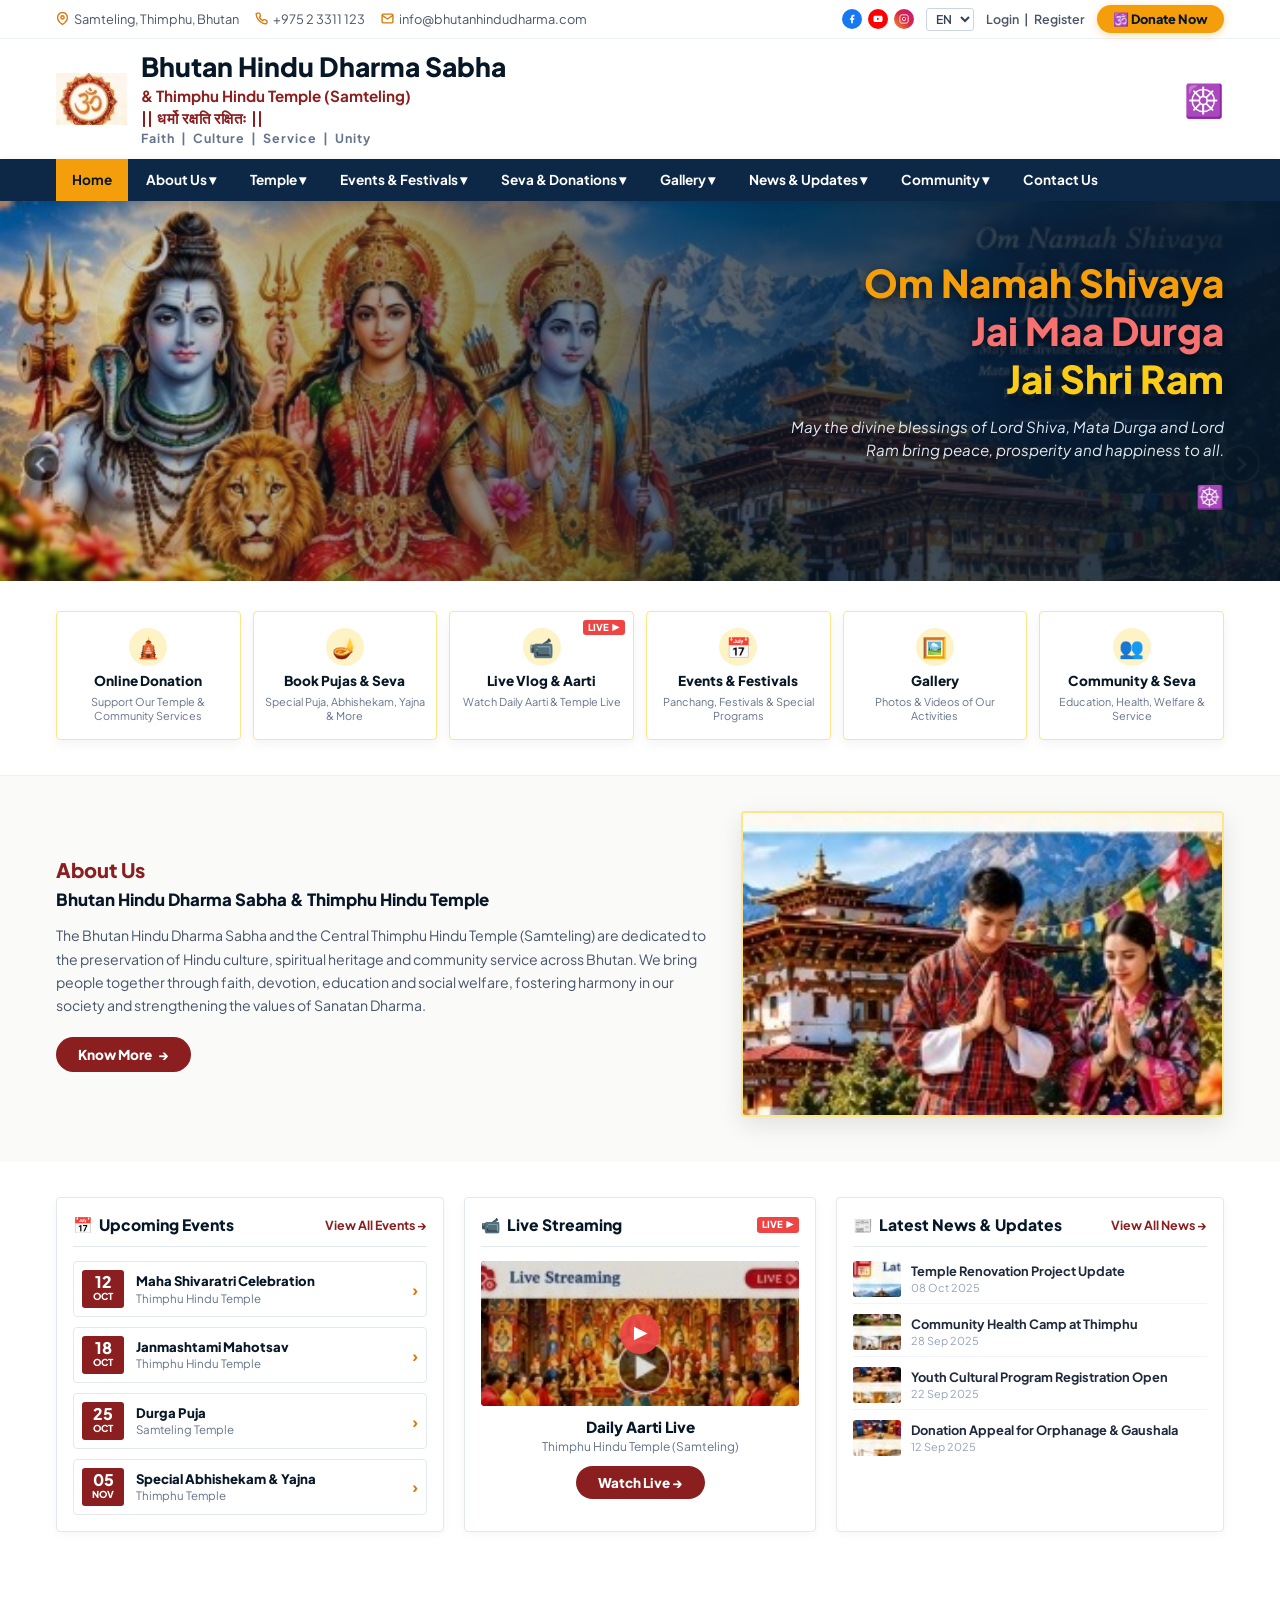
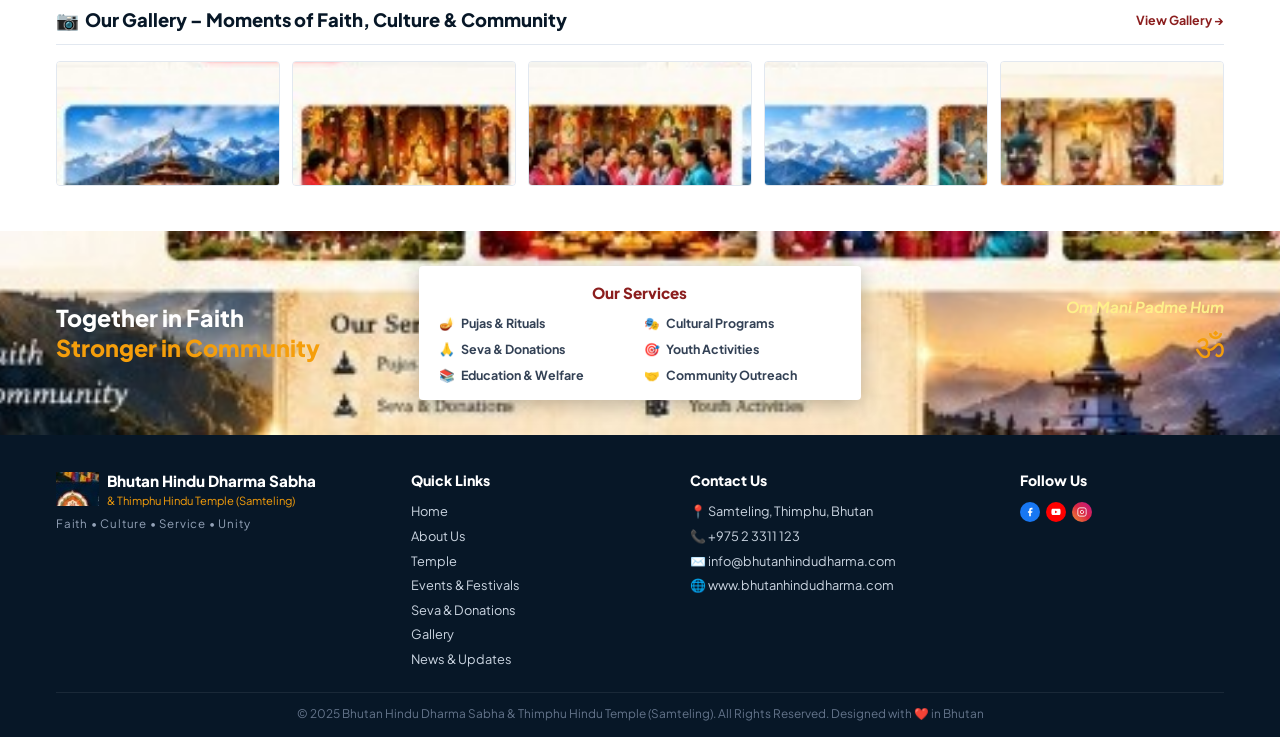
==== commit 7526bd2e: "feat: complete pixel-accurate redesign matching visual comp with sacred triad hero, Om crest, online" ====
--- a/index.html
+++ b/index.html
@@ -4,330 +4,253 @@
   <meta charset="UTF-8">
   <meta name="viewport" content="width=device-width, initial-scale=1.0">
   <title>Bhutan Hindu Dharma Sabha &amp; Thimphu Hindu Temple (Samteling)</title>
-  <meta name="description" content="Official portal of Bhutan Hindu Dharma Sabha and Samteling Hindu Temple in Thimphu. Daily Aarti live streaming, online puja booking, donation seva, and community festivals.">
+  <meta name="description" content="Bhutan Hindu Dharma Sabha & Thimphu Hindu Temple (Samteling). Online Donation, Book Pujas & Seva, Live Aarti Streaming, Events & Festivals.">
   <link rel="stylesheet" href="css/style.css">
   <link rel="preconnect" href="https://fonts.googleapis.com">
   <link rel="preconnect" href="https://fonts.gstatic.com" crossorigin>
-  <link href="https://fonts.googleapis.com/css2?family=Plus+Jakarta+Sans:wght@400;500;600;700;800;900&family=Yatra+One&display=swap" rel="stylesheet">
+  <link href="https://fonts.googleapis.com/css2?family=Plus+Jakarta+Sans:wght@500;600;700;800;900&display=swap" rel="stylesheet">
 </head>
 <body>
 
   <!-- TOP BAR -->
   <header class="temple-top-bar">
     <div class="container">
-      <div class="top-bar-contact">
-        <div class="top-bar-contact-item">
-          <!-- Pin Icon -->
-          <svg width="14" height="14" viewBox="0 0 24 24" fill="none" stroke="currentColor" stroke-width="2"><path d="M21 10c0 7-9 13-9 13s-9-6-9-13a9 9 0 0 1 18 0z"></path><circle cx="12" cy="10" r="3"></circle></svg>
+      <div class="top-bar-contact-info">
+        <div class="top-contact-item">
+          <svg width="13" height="13" viewBox="0 0 24 24" fill="none" stroke="currentColor" stroke-width="2.5"><path d="M21 10c0 7-9 13-9 13s-9-6-9-13a9 9 0 0 1 18 0z"></path><circle cx="12" cy="10" r="3"></circle></svg>
           <span>Samteling, Thimphu, Bhutan</span>
         </div>
-        <div class="top-bar-contact-item">
-          <!-- Phone Icon -->
-          <svg width="14" height="14" viewBox="0 0 24 24" fill="none" stroke="currentColor" stroke-width="2"><path d="M22 16.92v3a2 2 0 0 1-2.18 2 19.79 19.79 0 0 1-8.63-3.07 19.5 19.5 0 0 1-6-6 19.79 19.79 0 0 1-3.07-8.67A2 2 0 0 1 4.11 2h3a2 2 0 0 1 2 1.72 12.84 12.84 0 0 0 .7 2.81 2 2 0 0 1-.45 2.11L8.09 9.91a16 16 0 0 0 6 6l1.27-1.27a2 2 0 0 1 2.11-.45 12.84 12.84 0 0 0 2.81.7A2 2 0 0 1 22 16.92z"></path></svg>
+        <div class="top-contact-item">
+          <svg width="13" height="13" viewBox="0 0 24 24" fill="none" stroke="currentColor" stroke-width="2.5"><path d="M22 16.92v3a2 2 0 0 1-2.18 2 19.79 19.79 0 0 1-8.63-3.07 19.5 19.5 0 0 1-6-6 19.79 19.79 0 0 1-3.07-8.67A2 2 0 0 1 4.11 2h3a2 2 0 0 1 2 1.72 12.84 12.84 0 0 0 .7 2.81 2 2 0 0 1-.45 2.11L8.09 9.91a16 16 0 0 0 6 6l1.27-1.27a2 2 0 0 1 2.11-.45 12.84 12.84 0 0 0 2.81.7A2 2 0 0 1 22 16.92z"></path></svg>
           <a href="tel:+97523311123">+975 2 3311 123</a>
         </div>
-        <div class="top-bar-contact-item">
-          <!-- Email Icon -->
-          <svg width="14" height="14" viewBox="0 0 24 24" fill="none" stroke="currentColor" stroke-width="2"><path d="M4 4h16c1.1 0 2 .9 2 2v12c0 1.1-.9 2-2 2H4c-1.1 0-2-.9-2-2V6c0-1.1.9-2 2-2z"></path><polyline points="22,6 12,13 2,6"></polyline></svg>
+        <div class="top-contact-item">
+          <svg width="13" height="13" viewBox="0 0 24 24" fill="none" stroke="currentColor" stroke-width="2.5"><path d="M4 4h16c1.1 0 2 .9 2 2v12c0 1.1-.9 2-2 2H4c-1.1 0-2-.9-2-2V6c0-1.1.9-2 2-2z"></path><polyline points="22,6 12,13 2,6"></polyline></svg>
           <a href="mailto:info@bhutanhindudharma.com">info@bhutanhindudharma.com</a>
         </div>
       </div>
 
-      <div class="top-bar-right">
-        <div class="temple-socials">
-          <a href="#" class="social-circle-btn fb" title="Facebook"><svg width="12" height="12" viewBox="0 0 24 24" fill="currentColor"><path d="M18 2h-3a5 5 0 0 0-5 5v3H7v4h3v8h4v-8h3l1-4h-4V7a1 1 0 0 1 1-1h3z"/></svg></a>
-          <a href="#" class="social-circle-btn yt" title="YouTube"><svg width="12" height="12" viewBox="0 0 24 24" fill="currentColor"><path d="M22.54 6.42a2.78 2.78 0 0 0-1.94-2C18.88 4 12 4 12 4s-6.88 0-8.6.46a2.78 2.78 0 0 0-1.94 2A29 29 0 0 0 1 11.75a29 29 0 0 0 .46 5.33A2.78 2.78 0 0 0 3.4 19c1.72.46 8.6.46 8.6.46s6.88 0 8.6-.46a2.78 2.78 0 0 0 1.94-2 29 29 0 0 0 .46-5.25 29 29 0 0 0-.46-5.33zM9.75 15.02V8.48l5.75 3.27-5.75 3.27z"/></svg></a>
-          <a href="#" class="social-circle-btn ig" title="Instagram"><svg width="12" height="12" viewBox="0 0 24 24" fill="none" stroke="currentColor" stroke-width="2"><rect x="2" y="2" width="20" height="20" rx="5" ry="5"></rect><path d="M16 11.37A4 4 0 1 1 12.63 8 4 4 0 0 1 16 11.37z"></path></svg></a>
-        </div>
-
-        <select class="lang-select-sm" aria-label="Language selection">
+      <div class="top-bar-user-area">
+        <div class="temple-social-row">
+          <a href="#" class="social-circle-temple fb"><svg width="10" height="10" viewBox="0 0 24 24" fill="currentColor"><path d="M18 2h-3a5 5 0 0 0-5 5v3H7v4h3v8h4v-8h3l1-4h-4V7a1 1 0 0 1 1-1h3z"/></svg></a>
+          <a href="#" class="social-circle-temple yt"><svg width="10" height="10" viewBox="0 0 24 24" fill="currentColor"><path d="M22.54 6.42a2.78 2.78 0 0 0-1.94-2C18.88 4 12 4 12 4s-6.88 0-8.6.46a2.78 2.78 0 0 0-1.94 2A29 29 0 0 0 1 11.75a29 29 0 0 0 .46 5.33A2.78 2.78 0 0 0 3.4 19c1.72.46 8.6.46 8.6.46s6.88 0 8.6-.46a2.78 2.78 0 0 0 1.94-2 29 29 0 0 0 .46-5.25 29 29 0 0 0-.46-5.33zM9.75 15.02V8.48l5.75 3.27-5.75 3.27z"/></svg></a>
+          <a href="#" class="social-circle-temple ig"><svg width="10" height="10" viewBox="0 0 24 24" fill="none" stroke="currentColor" stroke-width="2"><rect x="2" y="2" width="20" height="20" rx="5" ry="5"></rect><path d="M16 11.37A4 4 0 1 1 12.63 8 4 4 0 0 1 16 11.37z"></path></svg></a>
+        </div>
+
+        <select class="lang-dropdown-mini" aria-label="Language selection">
           <option>EN</option>
-          <option>NEP (नेपाली)</option>
-          <option>HIN (हिन्दी)</option>
-          <option>DZ (རྫོང་ཁ)</option>
+          <option>DZ</option>
         </select>
 
-        <div class="user-auth-links">
-          <a href="#" onclick="alert('Devotee Portal Login. Access your Puja bookings and Seva receipts.')">Login</a>
+        <div class="user-login-register">
+          <a href="#" onclick="alert('Devotee Portal Login')">Login</a>
           <span>|</span>
-          <a href="#" onclick="alert('Register as a Dharma Sabha Volunteer or Temple Patron.')">Register</a>
-        </div>
-
-        <!-- Saffron Donate Button -->
-        <button type="button" class="btn-donate-top" data-open-modal="donate">
+          <a href="#" onclick="alert('Register as Member')">Register</a>
+        </div>
+
+        <button type="button" class="btn-donate-saffron" data-open-modal="donate">
           <span>🕉️ Donate Now</span>
         </button>
       </div>
     </div>
   </header>
 
-  <!-- MAIN HEADER WITH OM CREST & AUSPICIOUS KNOT -->
+  <!-- MAIN HEADER -->
   <header class="temple-main-header">
-    <div class="container">
-      <div class="temple-header-grid">
-        <div class="temple-crest-brand">
-          <!-- Om Medallion (Click to Chime Bell) -->
-          <div class="om-crest-medallion" id="omCrestBtn" title="Click to ring sacred temple bell">
-            <span>ॐ</span>
-          </div>
-          <div class="temple-titles-wrap">
-            <h1 class="temple-title-main">Bhutan Hindu Dharma Sabha &amp; Thimphu Hindu Temple (Samteling)</h1>
-            <div class="temple-shloka">|| धर्मो रक्षति रक्षितः ||</div>
-            <div class="temple-core-pillars">Faith &nbsp;|&nbsp; Culture &nbsp;|&nbsp; Service &nbsp;|&nbsp; Unity</div>
-          </div>
-        </div>
-
-        <!-- Auspicious Bhutanese Endless Knot Motif -->
-        <div class="temple-endless-knot">
-          <svg width="48" height="48" viewBox="0 0 100 100" fill="none" stroke="#d97706" stroke-width="4">
-            <path d="M50 10 L90 50 L50 90 L10 50 Z" fill="rgba(254, 243, 199, 0.4)"/>
-            <path d="M30 30 L70 30 L70 70 L30 70 Z"/>
-            <path d="M50 25 L75 50 L50 75 L25 50 Z"/>
-          </svg>
-        </div>
+    <div class="container temple-header-row">
+      <div class="temple-brand-cluster">
+        <img src="assets/om-crest.jpg" alt="Om Medallion" class="om-crest-image" id="omCrestBtn" title="Click to ring temple bell">
+        <div class="temple-text-titles">
+          <h1 class="temple-h1-name">Bhutan Hindu Dharma Sabha</h1>
+          <div class="temple-h1-sub">&amp; Thimphu Hindu Temple (Samteling)</div>
+          <div class="temple-motto-shloka">|| धर्मो रक्षति रक्षितः ||</div>
+          <div class="temple-four-pillars">Faith &nbsp;|&nbsp; Culture &nbsp;|&nbsp; Service &nbsp;|&nbsp; Unity</div>
+        </div>
+      </div>
+
+      <div class="endless-knot-icon">
+        <span style="color:#d97706; font-size:2rem;">☸️</span>
       </div>
     </div>
   </header>
 
   <!-- NAVIGATION BAR -->
-  <nav class="temple-nav-bar" aria-label="Main Sanctuary Navigation">
-    <div class="container nav-bar-container">
-      <ul class="temple-nav-menu">
-        <li class="temple-nav-item"><a href="index.html" class="temple-nav-link active">Home</a></li>
-        <li class="temple-nav-item">
-          <a href="#about" class="temple-nav-link">
-            About Us
-            <svg width="10" height="10" viewBox="0 0 24 24" fill="none" stroke="currentColor" stroke-width="2.5"><polyline points="6 9 12 15 18 9"></polyline></svg>
-          </a>
-          <ul class="nav-dropdown-temple">
-            <li><a href="#about">Dharma Sabha History</a></li>
-            <li><a href="#about">Samteling Temple Architecture</a></li>
-            <li><a href="#about">Trustees &amp; Priests Council</a></li>
-          </ul>
-        </li>
-        <li class="temple-nav-item">
-          <a href="pujas.html" class="temple-nav-link">
-            Temple
-            <svg width="10" height="10" viewBox="0 0 24 24" fill="none" stroke="currentColor" stroke-width="2.5"><polyline points="6 9 12 15 18 9"></polyline></svg>
-          </a>
-          <ul class="nav-dropdown-temple">
-            <li><a href="pujas.html">Deities &amp; Sanctorum</a></li>
-            <li><a href="#" data-open-modal="live">Daily Aarti Schedule</a></li>
-            <li><a href="pujas.html">Temple Timings &amp; Darshan</a></li>
-          </ul>
-        </li>
-        <li class="temple-nav-item">
-          <a href="events.html" class="temple-nav-link">
-            Events &amp; Festivals
-            <svg width="10" height="10" viewBox="0 0 24 24" fill="none" stroke="currentColor" stroke-width="2.5"><polyline points="6 9 12 15 18 9"></polyline></svg>
-          </a>
-          <ul class="nav-dropdown-temple">
-            <li><a href="events.html">Panchang Calendar 2025-2026</a></li>
-            <li><a href="events.html">Maha Shivaratri Celebrations</a></li>
-            <li><a href="events.html">Janmashtami &amp; Durga Puja</a></li>
-          </ul>
-        </li>
-        <li class="temple-nav-item">
-          <a href="donate.html" class="temple-nav-link">
-            Seva &amp; Donations
-            <svg width="10" height="10" viewBox="0 0 24 24" fill="none" stroke="currentColor" stroke-width="2.5"><polyline points="6 9 12 15 18 9"></polyline></svg>
-          </a>
-          <ul class="nav-dropdown-temple">
-            <li><a href="donate.html" data-open-modal="donate">Online Temple Seva</a></li>
-            <li><a href="donate.html">Annadanam (Free Prasadam)</a></li>
-            <li><a href="donate.html">Gaushala Cow Shelter Support</a></li>
-            <li><a href="donate.html">Sanskrit Pathshala Education</a></li>
-          </ul>
-        </li>
-        <li class="temple-nav-item"><a href="#gallery" class="temple-nav-link">Gallery</a></li>
-        <li class="temple-nav-item"><a href="#news" class="temple-nav-link">News &amp; Updates</a></li>
-        <li class="temple-nav-item"><a href="#services-summary" class="temple-nav-link">Community</a></li>
-        <li class="temple-nav-item"><a href="#footer-contact" class="temple-nav-link">Contact Us</a></li>
+  <nav class="temple-nav-ribbon" aria-label="Main Sanctuary Navigation">
+    <div class="container">
+      <ul class="temple-nav-list">
+        <li class="temple-nav-item active"><a href="index.html">Home</a></li>
+        <li class="temple-nav-item"><a href="#about">About Us ▾</a></li>
+        <li class="temple-nav-item"><a href="pujas.html">Temple ▾</a></li>
+        <li class="temple-nav-item"><a href="events.html">Events &amp; Festivals ▾</a></li>
+        <li class="temple-nav-item"><a href="donate.html">Seva &amp; Donations ▾</a></li>
+        <li class="temple-nav-item"><a href="#gallery">Gallery ▾</a></li>
+        <li class="temple-nav-item"><a href="#news">News &amp; Updates ▾</a></li>
+        <li class="temple-nav-item"><a href="#community">Community ▾</a></li>
+        <li class="temple-nav-item"><a href="#contact">Contact Us</a></li>
       </ul>
-
-      <!-- Sacred Temple Bell Sound Trigger -->
-      <button type="button" class="temple-bell-trigger" id="templeBellBtn" title="Ring the Temple Bell">
-        <span>🔔</span>
-        <span>Ring Sacred Bell</span>
-      </button>
     </div>
   </nav>
 
-  <!-- DIVINE HERO SECTION -->
-  <section class="divine-hero" id="hero">
+  <!-- DIVINE HERO BANNER (EXACT IMAGE CROP MATCH) -->
+  <section class="divine-hero-banner" id="hero">
     <div class="container">
       <div class="divine-hero-grid">
-        <!-- Left: Deities Composite Card -->
-        <div class="divine-deities-showcase">
-          <div class="deities-composite-card">
-            <!-- Composite image with Lord Shiva, Maa Durga and Lord Rama -->
-            <img src="https://images.unsplash.com/photo-1544735716-392fe2489ffa?auto=format&fit=crop&w=900&q=80" alt="Holy Sanctum Sanctorum of Samteling Temple with Deities Lord Shiva, Maa Durga, Lord Rama">
-            <div class="deities-aura-overlay">
-              <div class="deities-sub-tags">
-                <span>🔱 Bhagwan Shiva</span>
-                <span>🦁 Mata Durga</span>
-                <span>🏹 Maryada Purushottam Shri Ram</span>
-              </div>
-            </div>
-          </div>
-        </div>
-
-        <!-- Right: Sacred Verses & Blessings -->
-        <div class="divine-hero-right">
-          <h2 class="divine-mantra-title">
+        <!-- Deities are in the background image on the left! -->
+        <div></div>
+
+        <!-- Right Holy Verses & Blessing -->
+        <div class="divine-verses-box">
+          <h2 class="divine-shloka-names">
             <span class="om">Om Namah Shivaya</span>
             <span class="durga">Jai Maa Durga</span>
             <span class="ram">Jai Shri Ram</span>
           </h2>
-          <p class="divine-blessing-text">
-            &ldquo;May the divine blessings of Lord Shiva, Mata Durga and Lord Ram bring peace, prosperity and happiness to all living beings across Bhutan and the universe.&rdquo;
+          <p class="divine-blessing-quote">
+            May the divine blessings of Lord Shiva, Mata Durga and Lord Ram bring peace, prosperity and happiness to all.
           </p>
-          <div class="hero-lotus-seal">
-            <svg width="28" height="28" viewBox="0 0 24 24" fill="none" stroke="currentColor" stroke-width="2"><path d="M12 2.69l5.66 5.66a8 8 0 1 1-11.31 0z"></path></svg>
-            <span style="font-weight: 800; font-size: 0.95rem; letter-spacing: 1px;">सर्वे भवन्तु सुखिनः</span>
-          </div>
+          <div style="font-size:1.4rem; color:#f59e0b;">☸️</div>
         </div>
       </div>
     </div>
   </section>
 
-  <!-- 6 QUICK ACTION CARDS -->
-  <section class="quick-actions-bar">
-    <div class="container">
-      <div class="quick-actions-grid">
+  <!-- 6 QUICK ACTION CARDS (EXACT MATCH) -->
+  <section class="quick-cards-section">
+    <div class="container">
+      <div class="quick-cards-grid-row">
         <!-- 1. Online Donation -->
-        <div class="quick-action-card" data-open-modal="donate">
-          <div class="quick-action-icon">🪔</div>
-          <h3 class="quick-action-title">Online Donation</h3>
-          <p class="quick-action-sub">Support Our Temple &amp; Community Services</p>
+        <div class="temple-quick-card" data-open-modal="donate">
+          <div class="quick-icon-circle">🛕</div>
+          <h3 class="quick-card-title-text">Online Donation</h3>
+          <p class="quick-card-sub-text">Support Our Temple &amp; Community Services</p>
         </div>
 
         <!-- 2. Book Pujas & Seva -->
-        <div class="quick-action-card" data-open-modal="puja">
-          <div class="quick-action-icon">🔱</div>
-          <h3 class="quick-action-title">Book Pujas &amp; Seva</h3>
-          <p class="quick-action-sub">Special Puja, Abhishekam, Yajna &amp; More</p>
+        <div class="temple-quick-card" data-open-modal="puja">
+          <div class="quick-icon-circle">🪔</div>
+          <h3 class="quick-card-title-text">Book Pujas &amp; Seva</h3>
+          <p class="quick-card-sub-text">Special Puja, Abhishekam, Yajna &amp; More</p>
         </div>
 
         <!-- 3. Live Vlog & Aarti -->
-        <div class="quick-action-card" data-open-modal="live">
-          <span class="live-pill-badge">LIVE ▶</span>
-          <div class="quick-action-icon" style="color: #ef4444;">📹</div>
-          <h3 class="quick-action-title">Live Vlog &amp; Aarti</h3>
-          <p class="quick-action-sub">Watch Daily Aarti &amp; Temple Live</p>
+        <div class="temple-quick-card" data-open-modal="live">
+          <span class="live-stream-red-badge">LIVE ▶</span>
+          <div class="quick-icon-circle" style="color:#ef4444;">📹</div>
+          <h3 class="quick-card-title-text">Live Vlog &amp; Aarti</h3>
+          <p class="quick-card-sub-text">Watch Daily Aarti &amp; Temple Live</p>
         </div>
 
         <!-- 4. Events & Festivals -->
-        <div class="quick-action-card" onclick="location.href='events.html'">
-          <div class="quick-action-icon">📅</div>
-          <h3 class="quick-action-title">Events &amp; Festivals</h3>
-          <p class="quick-action-sub">Panchang, Festivals &amp; Special Programs</p>
+        <div class="temple-quick-card" onclick="location.href='events.html'">
+          <div class="quick-icon-circle">📅</div>
+          <h3 class="quick-card-title-text">Events &amp; Festivals</h3>
+          <p class="quick-card-sub-text">Panchang, Festivals &amp; Special Programs</p>
         </div>
 
         <!-- 5. Gallery -->
-        <div class="quick-action-card" onclick="document.getElementById('gallery').scrollIntoView({behavior:'smooth'})">
-          <div class="quick-action-icon">🖼️</div>
-          <h3 class="quick-action-title">Gallery</h3>
-          <p class="quick-action-sub">Photos &amp; Videos of Our Activities</p>
+        <div class="temple-quick-card" onclick="document.getElementById('gallery').scrollIntoView({behavior:'smooth'})">
+          <div class="quick-icon-circle">🖼️</div>
+          <h3 class="quick-card-title-text">Gallery</h3>
+          <p class="quick-card-sub-text">Photos &amp; Videos of Our Activities</p>
         </div>
 
         <!-- 6. Community & Seva -->
-        <div class="quick-action-card" onclick="document.getElementById('services-summary').scrollIntoView({behavior:'smooth'})">
-          <div class="quick-action-icon">👥</div>
-          <h3 class="quick-action-title">Community &amp; Seva</h3>
-          <p class="quick-action-sub">Education, Health, Welfare &amp; Service</p>
+        <div class="temple-quick-card" onclick="document.getElementById('community').scrollIntoView({behavior:'smooth'})">
+          <div class="quick-icon-circle">👥</div>
+          <h3 class="quick-card-title-text">Community &amp; Seva</h3>
+          <p class="quick-card-sub-text">Education, Health, Welfare &amp; Service</p>
         </div>
       </div>
     </div>
   </section>
 
-  <!-- ABOUT US SECTION -->
-  <section class="temple-about-section" id="about">
-    <div class="container">
-      <div class="temple-about-grid">
-        <!-- Left Content -->
-        <div class="temple-about-content">
-          <span class="temple-section-tag">About Us</span>
-          <h2 class="temple-section-heading">Bhutan Hindu Dharma Sabha &amp; Thimphu Hindu Temple</h2>
-          <p class="temple-about-p">
-            The Bhutan Hindu Dharma Sabha and the Central Thimphu Hindu Temple (Samteling) are dedicated to the preservation of Hindu culture, spiritual heritage and community service across Bhutan. We bring people together through faith, devotion, education and social welfare, fostering harmony in our society and strengthening the timeless values of Sanatan Dharma alongside our nation's rich traditions.
+  <!-- ABOUT US SECTION WITH DEVOTEES IN NAMASTE -->
+  <section class="about-temple-section" id="about">
+    <div class="container">
+      <div class="about-temple-grid">
+        <!-- Text on Left -->
+        <div class="about-temple-text-col">
+          <h2 class="about-tag-crimson">About Us</h2>
+          <div class="about-temple-subtitle">Bhutan Hindu Dharma Sabha &amp; Thimphu Hindu Temple</div>
+          <p class="about-temple-desc">
+            The Bhutan Hindu Dharma Sabha and the Central Thimphu Hindu Temple (Samteling) are dedicated to the preservation of Hindu culture, spiritual heritage and community service across Bhutan. We bring people together through faith, devotion, education and social welfare, fostering harmony in our society and strengthening the values of Sanatan Dharma.
           </p>
-          <button type="button" class="btn-know-more" onclick="alert('The Bhutan Hindu Dharma Sabha was established to serve the spiritual and cultural needs of the Hindu community in Bhutan under royal patronage, promoting interfaith harmony, Vedic studies, Gaushala care, and social seva.')">
+          <button type="button" class="btn-crimson-pill" onclick="alert('The Bhutan Hindu Dharma Sabha was established under royal patronage to foster community harmony, preservation of Sanatan traditions, and social welfare.')">
             <span>Know More</span>
-            <svg width="16" height="16" viewBox="0 0 24 24" fill="none" stroke="currentColor" stroke-width="2.5"><line x1="5" y1="12" x2="19" y2="12"></line><polyline points="12 5 19 12 12 19"></polyline></svg>
+            <span>&rarr;</span>
           </button>
         </div>
 
-        <!-- Right Visual: Devotees in Bhutanese Attire -->
-        <div class="temple-about-img-wrap">
-          <img src="https://images.unsplash.com/photo-1544735716-392fe2489ffa?auto=format&fit=crop&w=700&q=80" alt="Devotees offering prayers with folded hands in Thimphu Bhutan">
+        <!-- Photo on Right -->
+        <div class="about-temple-photo-box">
+          <img src="assets/devotees-namaste.jpg" alt="Devotees in traditional Bhutanese Gho and Kira offering Namaste prayer">
         </div>
       </div>
     </div>
   </section>
 
-  <!-- 3-COLUMN INTERACTIVE GRID (UPCOMING EVENTS, LIVE STREAMING, LATEST NEWS) -->
-  <section class="temple-tri-grid-section" id="tri-section">
-    <div class="container">
-      <div class="tri-grid">
+  <!-- 3-COLUMN SECTION (EVENTS, LIVE, NEWS) -->
+  <section class="temple-three-cols-section" id="triSection">
+    <div class="container">
+      <div class="three-cols-layout-grid">
         <!-- Col 1: Upcoming Events -->
-        <div class="tri-card">
-          <div class="tri-card-head">
-            <h3 class="tri-card-title">
-              <span style="color: #ef4444;">📅</span> Upcoming Events
+        <div class="three-col-card">
+          <div class="col-card-head">
+            <h3 class="col-card-title">
+              <span style="color:#ef4444;">📅</span> Upcoming Events
             </h3>
-            <a href="events.html" class="tri-card-link">View All Events &rarr;</a>
-          </div>
-
-          <div class="events-list">
+            <a href="events.html" class="col-card-link">View All Events &rarr;</a>
+          </div>
+
+          <div class="events-listing-column">
             <!-- Event 1 -->
-            <div class="event-row" data-open-modal="puja" data-puja="Maha Shivaratri Special Rudrabhishek">
-              <div class="event-date-box">
-                <div class="event-date-day">12</div>
-                <div class="event-date-month">OCT</div>
-              </div>
-              <div class="event-info">
-                <div class="event-name">Maha Shivaratri Celebration</div>
-                <div class="event-loc">Thimphu Hindu Temple (Samteling)</div>
+            <div class="event-box-row" data-open-modal="puja" data-puja="Maha Shivaratri Celebration">
+              <div class="event-red-date">
+                <div class="event-red-day">12</div>
+                <div class="event-red-month">OCT</div>
+              </div>
+              <div class="event-details-text">
+                <div class="event-title-line">Maha Shivaratri Celebration</div>
+                <div class="event-loc-line">Thimphu Hindu Temple</div>
               </div>
               <span style="color:#d97706; font-weight:700;">&rsaquo;</span>
             </div>
 
             <!-- Event 2 -->
-            <div class="event-row" data-open-modal="puja" data-puja="Janmashtami Mahotsav">
-              <div class="event-date-box">
-                <div class="event-date-day">18</div>
-                <div class="event-date-month">OCT</div>
-              </div>
-              <div class="event-info">
-                <div class="event-name">Janmashtami Mahotsav</div>
-                <div class="event-loc">Thimphu Hindu Temple</div>
+            <div class="event-box-row" data-open-modal="puja" data-puja="Janmashtami Mahotsav">
+              <div class="event-red-date">
+                <div class="event-red-day">18</div>
+                <div class="event-red-month">OCT</div>
+              </div>
+              <div class="event-details-text">
+                <div class="event-title-line">Janmashtami Mahotsav</div>
+                <div class="event-loc-line">Thimphu Hindu Temple</div>
               </div>
               <span style="color:#d97706; font-weight:700;">&rsaquo;</span>
             </div>
 
             <!-- Event 3 -->
-            <div class="event-row" data-open-modal="puja" data-puja="Durga Puja Navami Havan">
-              <div class="event-date-box">
-                <div class="event-date-day">25</div>
-                <div class="event-date-month">OCT</div>
-              </div>
-              <div class="event-info">
-                <div class="event-name">Durga Puja &amp; Vijaya Dashami</div>
-                <div class="event-loc">Samteling Temple Sanctum</div>
+            <div class="event-box-row" data-open-modal="puja" data-puja="Durga Puja">
+              <div class="event-red-date">
+                <div class="event-red-day">25</div>
+                <div class="event-red-month">OCT</div>
+              </div>
+              <div class="event-details-text">
+                <div class="event-title-line">Durga Puja</div>
+                <div class="event-loc-line">Samteling Temple</div>
               </div>
               <span style="color:#d97706; font-weight:700;">&rsaquo;</span>
             </div>
 
             <!-- Event 4 -->
-            <div class="event-row" data-open-modal="puja" data-puja="Special Abhishekam & Yajna">
-              <div class="event-date-box">
-                <div class="event-date-day">05</div>
-                <div class="event-date-month">NOV</div>
-              </div>
-              <div class="event-info">
-                <div class="event-name">Special Abhishekam &amp; Yajna</div>
-                <div class="event-loc">Thimphu Temple Yajnashala</div>
+            <div class="event-box-row" data-open-modal="puja" data-puja="Special Abhishekam &amp; Yajna">
+              <div class="event-red-date">
+                <div class="event-red-day">05</div>
+                <div class="event-red-month">NOV</div>
+              </div>
+              <div class="event-details-text">
+                <div class="event-title-line">Special Abhishekam &amp; Yajna</div>
+                <div class="event-loc-line">Thimphu Temple</div>
               </div>
               <span style="color:#d97706; font-weight:700;">&rsaquo;</span>
             </div>
@@ -335,73 +258,69 @@
         </div>
 
         <!-- Col 2: Live Streaming -->
-        <div class="tri-card">
-          <div class="tri-card-head">
-            <h3 class="tri-card-title">
-              <span style="color: #ef4444;">📹</span> Live Streaming
+        <div class="three-col-card">
+          <div class="col-card-head">
+            <h3 class="col-card-title">
+              <span style="color:#ef4444;">📹</span> Live Streaming
             </h3>
-            <span class="live-pill-badge" style="position:static;">LIVE ▶</span>
-          </div>
-
-          <div class="live-stream-box">
-            <div class="live-video-preview" data-open-modal="live">
-              <img src="https://images.unsplash.com/photo-1544735716-392fe2489ffa?auto=format&fit=crop&w=500&q=80" alt="Daily Aarti Live Video">
-              <div class="live-play-circle">▶</div>
+            <span class="live-stream-red-badge" style="position:static;">LIVE ▶</span>
+          </div>
+
+          <div class="live-stream-center-box">
+            <div class="live-stream-preview-img" data-open-modal="live">
+              <img src="assets/live-aarti.jpg" alt="Daily Aarti Live Video Preview">
+              <div class="live-play-circle-center">▶</div>
             </div>
             <div>
-              <h4 class="live-stream-title">Daily Aarti Live</h4>
-              <p class="live-stream-loc">Thimphu Hindu Temple (Samteling)</p>
-            </div>
-            <button type="button" class="btn-watch-live" data-open-modal="live">
+              <h4 style="font-size:0.95rem; font-weight:800; color:#071727;">Daily Aarti Live</h4>
+              <p style="font-size:0.75rem; color:#64748b;">Thimphu Hindu Temple (Samteling)</p>
+            </div>
+            <button type="button" class="btn-watch-live-crimson" data-open-modal="live">
               <span>Watch Live</span>
-              <svg width="16" height="16" viewBox="0 0 24 24" fill="none" stroke="currentColor" stroke-width="2.5"><line x1="5" y1="12" x2="19" y2="12"></line><polyline points="12 5 19 12 12 19"></polyline></svg>
+              <span>&rarr;</span>
             </button>
           </div>
         </div>
 
         <!-- Col 3: Latest News & Updates -->
-        <div class="tri-card" id="news">
-          <div class="tri-card-head">
-            <h3 class="tri-card-title">
-              <span style="color: #ef4444;">📰</span> Latest News &amp; Updates
+        <div class="three-col-card" id="news">
+          <div class="col-card-head">
+            <h3 class="col-card-title">
+              <span style="color:#ef4444;">📰</span> Latest News &amp; Updates
             </h3>
-            <a href="#" class="tri-card-link" onclick="readTempleNews('Temple Renovation & Mandap Shila Pujan', '08 Oct 2025', 'The sacred foundation stone laying ceremony for the new Sabha Mandap was consecrated with holy waters from Manasarovar and sacred Bhutan rivers.')">View All News &rarr;</a>
-          </div>
-
-          <div class="news-list">
-            <!-- News 1 -->
-            <div class="news-item" onclick="readTempleNews('Temple Renovation Project Update', '08 Oct 2025', 'Phase 2 of the Samteling Temple renovation is progressing smoothly. The intricate wood carvings and golden Kalash gilding are being executed by traditional craftsmen.')">
-              <img src="https://images.unsplash.com/photo-1544735716-392fe2489ffa?auto=format&fit=crop&w=120&q=80" class="news-thumb" alt="Renovation">
+            <a href="#" class="col-card-link" onclick="readTempleNews('Temple Renovation Project Update', '08 Oct 2025', 'The sacred mandap restoration is progressing smoothly.')">View All News &rarr;</a>
+          </div>
+
+          <div class="news-listing-column">
+            <div class="news-box-row" onclick="readTempleNews('Temple Renovation Project Update', '08 Oct 2025', 'The traditional wooden carvings and golden kalash installation are advancing under master Bhutanese artisans.')">
+              <img src="assets/news-1.jpg" alt="Renovation" class="news-thumb-img">
               <div>
-                <h4 class="news-item-title">Temple Renovation Project Update</h4>
-                <div class="news-item-date">08 Oct 2025</div>
-              </div>
-            </div>
-
-            <!-- News 2 -->
-            <div class="news-item" onclick="readTempleNews('Community Health Camp at Thimphu', '28 Sep 2025', 'Free health screening, ayurvedic consultations and general checkups were provided to over 450 community members at the Samteling Temple grounds.')">
-              <img src="https://images.unsplash.com/photo-1576091160399-112ba8d25d1d?auto=format&fit=crop&w=120&q=80" class="news-thumb" alt="Health Camp">
+                <div class="news-text-title">Temple Renovation Project Update</div>
+                <div class="news-text-date">08 Oct 2025</div>
+              </div>
+            </div>
+
+            <div class="news-box-row" onclick="readTempleNews('Community Health Camp at Thimphu', '28 Sep 2025', 'Over 400 devotees received free medical consultations and ayurvedic medicines at Samteling Temple.')">
+              <img src="assets/news-2.jpg" alt="Health Camp" class="news-thumb-img">
               <div>
-                <h4 class="news-item-title">Community Health Camp at Thimphu</h4>
-                <div class="news-item-date">28 Sep 2025</div>
-              </div>
-            </div>
-
-            <!-- News 3 -->
-            <div class="news-item" onclick="readTempleNews('Youth Cultural Program Registration Open', '22 Sep 2025', 'Registrations are now open for traditional devotional singing (Bhajan), Sanskrit shloka recitation, and classical dance workshops.')">
-              <img src="https://images.unsplash.com/photo-1511671782779-c97d3d27a1d4?auto=format&fit=crop&w=120&q=80" class="news-thumb" alt="Youth Cultural">
+                <div class="news-text-title">Community Health Camp at Thimphu</div>
+                <div class="news-text-date">28 Sep 2025</div>
+              </div>
+            </div>
+
+            <div class="news-box-row" onclick="readTempleNews('Youth Cultural Program Registration Open', '22 Sep 2025', 'Registrations are open for Vedic chanting, bhajan, and classical devotional dance classes.')">
+              <img src="assets/news-3.jpg" alt="Youth Cultural" class="news-thumb-img">
               <div>
-                <h4 class="news-item-title">Youth Cultural Program Registration Open</h4>
-                <div class="news-item-date">22 Sep 2025</div>
-              </div>
-            </div>
-
-            <!-- News 4 -->
-            <div class="news-item" onclick="readTempleNews('Donation Appeal for Orphanage & Gaushala', '12 Sep 2025', 'We appeal to generous devotees to support our monthly fodder and healthcare provisions for indigenous dairy cows protected at the Temple Gaushala.')">
-              <img src="https://images.unsplash.com/photo-1570042225831-d98fa7577f1e?auto=format&fit=crop&w=120&q=80" class="news-thumb" alt="Gaushala Appeal">
+                <div class="news-text-title">Youth Cultural Program Registration Open</div>
+                <div class="news-text-date">22 Sep 2025</div>
+              </div>
+            </div>
+
+            <div class="news-box-row" onclick="readTempleNews('Donation Appeal for Orphanage & Gaushala', '12 Sep 2025', 'Special fundraising appeal to support winter feed and healthcare for indigenous cows at the Gaushala.')">
+              <img src="assets/news-4.jpg" alt="Gaushala Appeal" class="news-thumb-img">
               <div>
-                <h4 class="news-item-title">Donation Appeal for Orphanage &amp; Gaushala</h4>
-                <div class="news-item-date">12 Sep 2025</div>
+                <div class="news-text-title">Donation Appeal for Orphanage &amp; Gaushala</div>
+                <div class="news-text-date">12 Sep 2025</div>
               </div>
             </div>
           </div>
@@ -410,112 +329,104 @@
     </div>
   </section>
 
-  <!-- OUR GALLERY SECTION -->
-  <section class="temple-gallery-section" id="gallery">
-    <div class="container">
-      <div class="mart-section-head" style="margin-bottom: 20px;">
+  <!-- OUR GALLERY SECTION (5 PHOTOS WITH CROPPED ASSETS) -->
+  <section class="gallery-strip-section" id="gallery">
+    <div class="container">
+      <div class="col-card-head" style="margin-bottom:16px;">
+        <h2 class="col-card-title" style="font-size:1.15rem;">
+          <span style="color:#ef4444;">📷</span> Our Gallery &ndash; Moments of Faith, Culture &amp; Community
+        </h2>
+        <a href="events.html" class="col-card-link">View Gallery &rarr;</a>
+      </div>
+
+      <div class="gallery-photos-grid">
+        <div class="gallery-photo-item" onclick="openGalleryZoom('assets/gallery-1.jpg', 'Samteling Temple Himalayan Sanctum')">
+          <img src="assets/gallery-1.jpg" alt="Temple Sanctum">
+        </div>
+        <div class="gallery-photo-item" onclick="openGalleryZoom('assets/gallery-2.jpg', 'Sacred Yajna & Maha Aarti')">
+          <img src="assets/gallery-2.jpg" alt="Yajna Fire">
+        </div>
+        <div class="gallery-photo-item" onclick="openGalleryZoom('assets/gallery-3.jpg', 'Devotees offering prayers in traditional Kira')">
+          <img src="assets/gallery-3.jpg" alt="Devotees in Prayer">
+        </div>
+        <div class="gallery-photo-item" onclick="openGalleryZoom('assets/gallery-4.jpg', 'Samteling Pagoda and Hills')">
+          <img src="assets/gallery-4.jpg" alt="Temple Pagoda">
+        </div>
+        <div class="gallery-photo-item" onclick="openGalleryZoom('assets/gallery-5.jpg', 'Cultural Celebrations')">
+          <img src="assets/gallery-5.jpg" alt="Cultural Dance">
+        </div>
+      </div>
+    </div>
+  </section>
+
+  <!-- BANNER: TOGETHER IN FAITH & SERVICES -->
+  <section class="together-faith-banner-wrap" id="community">
+    <div class="container">
+      <div class="together-banner-flex">
+        <!-- Left Title -->
+        <div class="together-title-left">
+          Together in Faith<br>
+          <span style="color:#f59e0b;">Stronger in Community</span>
+        </div>
+
+        <!-- Center: Our Services Box -->
+        <div class="services-white-box">
+          <h4 class="services-box-title">Our Services</h4>
+          <div class="services-2col-list">
+            <div class="service-bullet-item">
+              <span style="color:#d97706;">🪔</span>
+              <span>Pujas &amp; Rituals</span>
+            </div>
+            <div class="service-bullet-item">
+              <span style="color:#d97706;">🎭</span>
+              <span>Cultural Programs</span>
+            </div>
+            <div class="service-bullet-item">
+              <span style="color:#d97706;">🙏</span>
+              <span>Seva &amp; Donations</span>
+            </div>
+            <div class="service-bullet-item">
+              <span style="color:#d97706;">🎯</span>
+              <span>Youth Activities</span>
+            </div>
+            <div class="service-bullet-item">
+              <span style="color:#d97706;">📚</span>
+              <span>Education &amp; Welfare</span>
+            </div>
+            <div class="service-bullet-item">
+              <span style="color:#d97706;">🤝</span>
+              <span>Community Outreach</span>
+            </div>
+          </div>
+        </div>
+
+        <!-- Right: Stupa & Om -->
+        <div class="stupa-mantra-right">
+          <div style="font-size:0.95rem; font-style:italic; font-weight:700; color:#fef08a;">Om Mani Padme Hum</div>
+          <div style="font-size:2.2rem; color:#f59e0b;">ॐ</div>
+        </div>
+      </div>
+    </div>
+  </section>
+
+  <!-- FOOTER -->
+  <footer class="temple-footer-wrap" id="contact">
+    <div class="container">
+      <div class="temple-footer-grid-row">
         <div>
-          <h2 class="tri-card-title" style="font-size: 1.3rem;">
-            <span>📷</span> Our Gallery &ndash; Moments of Faith, Culture &amp; Community
-          </h2>
-        </div>
-        <a href="events.html" class="tri-card-link">View Full Gallery &rarr;</a>
-      </div>
-
-      <div class="gallery-grid">
-        <div class="gallery-card" onclick="openGalleryZoom('https://images.unsplash.com/photo-1544735716-392fe2489ffa?auto=format&fit=crop&w=1200&q=80', 'Samteling Temple Himalayan Sanctum Facade')">
-          <img src="https://images.unsplash.com/photo-1544735716-392fe2489ffa?auto=format&fit=crop&w=400&q=80" alt="Temple Sanctum">
-        </div>
-        <div class="gallery-card" onclick="openGalleryZoom('https://images.unsplash.com/photo-1514565131-fce0801e5785?auto=format&fit=crop&w=1200&q=80', 'Sacred Yajna & Maha Aarti Fire Ritual')">
-          <img src="https://images.unsplash.com/photo-1514565131-fce0801e5785?auto=format&fit=crop&w=400&q=80" alt="Yajna Fire">
-        </div>
-        <div class="gallery-card" onclick="openGalleryZoom('https://images.unsplash.com/photo-1511671782779-c97d3d27a1d4?auto=format&fit=crop&w=1200&q=80', 'Devotees offering prayers in traditional Bhutanese attire')">
-          <img src="https://images.unsplash.com/photo-1511671782779-c97d3d27a1d4?auto=format&fit=crop&w=400&q=80" alt="Devotees in Prayer">
-        </div>
-        <div class="gallery-card" onclick="openGalleryZoom('https://images.unsplash.com/photo-1506744038136-46273834b3fb?auto=format&fit=crop&w=1200&q=80', 'Thimphu Himalayan Mountain Sanctuary Dawn')">
-          <img src="https://images.unsplash.com/photo-1506744038136-46273834b3fb?auto=format&fit=crop&w=400&q=80" alt="Himalayan Dawn">
-        </div>
-        <div class="gallery-card" onclick="openGalleryZoom('https://images.unsplash.com/photo-1570042225831-d98fa7577f1e?auto=format&fit=crop&w=1200&q=80', 'Gau Seva at Temple Gaushala')">
-          <img src="https://images.unsplash.com/photo-1570042225831-d98fa7577f1e?auto=format&fit=crop&w=400&q=80" alt="Gaushala">
-        </div>
-      </div>
-    </div>
-  </section>
-
-  <!-- BANNER: TOGETHER IN FAITH, STRONGER IN COMMUNITY -->
-  <section class="together-faith-banner" id="services-summary">
-    <div class="container">
-      <div class="together-banner-grid">
-        <!-- Left Title -->
+          <div style="display:flex; align-items:center; gap:8px; margin-bottom:8px;">
+            <img src="assets/footer-om.jpg" alt="Om Crest" style="height:34px;">
+            <div>
+              <div style="font-size:0.95rem; font-weight:800; color:#fff;">Bhutan Hindu Dharma Sabha</div>
+              <div style="font-size:0.7rem; color:#f59e0b;">&amp; Thimphu Hindu Temple (Samteling)</div>
+            </div>
+          </div>
+          <div style="font-size:0.72rem; color:#94a3b8; letter-spacing:0.8px;">Faith &bull; Culture &bull; Service &bull; Unity</div>
+        </div>
+
         <div>
-          <h2 class="together-left-title">
-            Together in Faith<br>
-            <span>Stronger in Community</span>
-          </h2>
-        </div>
-
-        <!-- Center: Our Services Box -->
-        <div class="temple-services-box">
-          <h4>Our Services</h4>
-          <div class="services-items-grid">
-            <div class="service-pill-item">
-              <span style="color: #d97706;">🪔</span>
-              <span>Pujas &amp; Rituals</span>
-            </div>
-            <div class="service-pill-item">
-              <span style="color: #d97706;">🎭</span>
-              <span>Cultural Programs</span>
-            </div>
-            <div class="service-pill-item">
-              <span style="color: #d97706;">🙏</span>
-              <span>Seva &amp; Donations</span>
-            </div>
-            <div class="service-pill-item">
-              <span style="color: #d97706;">🎯</span>
-              <span>Youth Activities</span>
-            </div>
-            <div class="service-pill-item">
-              <span style="color: #d97706;">📚</span>
-              <span>Education &amp; Welfare</span>
-            </div>
-            <div class="service-pill-item">
-              <span style="color: #d97706;">🤝</span>
-              <span>Community Outreach</span>
-            </div>
-          </div>
-        </div>
-
-        <!-- Right Stupa & Mantras -->
-        <div class="together-right-stupa">
-          <div class="om-mani-script">Om Mani Padme Hum</div>
-          <div class="sacred-om-large">ॐ</div>
-        </div>
-      </div>
-    </div>
-  </section>
-
-  <!-- TEMPLE FOOTER -->
-  <footer class="temple-footer" id="footer-contact">
-    <div class="container">
-      <div class="temple-footer-grid">
-        <!-- Col 1: Brand & Pillars -->
-        <div>
-          <div style="display: flex; align-items: center; gap: 10px; margin-bottom: 12px;">
-            <div style="width: 38px; height: 38px; border-radius: 50%; background: #fef3c7; color: #7f1d1d; display: flex; align-items: center; justify-content: center; font-size: 1.4rem; font-weight: 900;">ॐ</div>
-            <div>
-              <div style="font-size: 1.05rem; font-weight: 800; color: #ffffff;">Bhutan Hindu Dharma Sabha</div>
-              <div style="font-size: 0.72rem; color: #f59e0b;">&amp; Thimphu Hindu Temple (Samteling)</div>
-            </div>
-          </div>
-          <p style="font-size: 0.8rem; line-height: 1.6; color: #94a3b8; margin-bottom: 12px;">
-            Faith &bull; Culture &bull; Service &bull; Unity. Fostering spiritual harmony and cultural values under the benevolent sovereignty of the Kingdom of Bhutan.
-          </p>
-        </div>
-
-        <!-- Col 2: Quick Links -->
-        <div>
-          <h4 class="temple-footer-title">Quick Links</h4>
-          <ul class="temple-footer-links">
+          <h4 class="temple-footer-heading">Quick Links</h4>
+          <ul class="temple-footer-nav-list">
             <li><a href="index.html">Home</a></li>
             <li><a href="#about">About Us</a></li>
             <li><a href="pujas.html">Temple</a></li>
@@ -526,10 +437,9 @@
           </ul>
         </div>
 
-        <!-- Col 3: Contact Us -->
         <div>
-          <h4 class="temple-footer-title">Contact Us</h4>
-          <ul class="temple-footer-links">
+          <h4 class="temple-footer-heading">Contact Us</h4>
+          <ul class="temple-footer-nav-list">
             <li>📍 Samteling, Thimphu, Bhutan</li>
             <li>📞 +975 2 3311 123</li>
             <li>✉️ info@bhutanhindudharma.com</li>
@@ -537,182 +447,114 @@
           </ul>
         </div>
 
-        <!-- Col 4: Follow Us -->
         <div>
-          <h4 class="temple-footer-title">Follow Us</h4>
-          <div class="temple-socials" style="margin-bottom: 16px;">
-            <a href="#" class="social-circle-btn fb"><svg width="12" height="12" viewBox="0 0 24 24" fill="currentColor"><path d="M18 2h-3a5 5 0 0 0-5 5v3H7v4h3v8h4v-8h3l1-4h-4V7a1 1 0 0 1 1-1h3z"/></svg></a>
-            <a href="#" class="social-circle-btn yt"><svg width="12" height="12" viewBox="0 0 24 24" fill="currentColor"><path d="M22.54 6.42a2.78 2.78 0 0 0-1.94-2C18.88 4 12 4 12 4s-6.88 0-8.6.46a2.78 2.78 0 0 0-1.94 2A29 29 0 0 0 1 11.75a29 29 0 0 0 .46 5.33A2.78 2.78 0 0 0 3.4 19c1.72.46 8.6.46 8.6.46s6.88 0 8.6-.46a2.78 2.78 0 0 0 1.94-2 29 29 0 0 0 .46-5.25 29 29 0 0 0-.46-5.33zM9.75 15.02V8.48l5.75 3.27-5.75 3.27z"/></svg></a>
-            <a href="#" class="social-circle-btn ig"><svg width="12" height="12" viewBox="0 0 24 24" fill="none" stroke="currentColor" stroke-width="2"><rect x="2" y="2" width="20" height="20" rx="5" ry="5"></rect><path d="M16 11.37A4 4 0 1 1 12.63 8 4 4 0 0 1 16 11.37z"></path></svg></a>
-            <a href="#" class="social-circle-btn x"><svg width="12" height="12" viewBox="0 0 24 24" fill="currentColor"><path d="M18.244 2.25h3.308l-7.227 8.26 8.502 11.24H16.17l-5.214-6.817L4.99 21.75H1.68l7.73-8.835L1.254 2.25H8.08l4.713 6.231zm-1.161 17.52h1.833L7.084 4.126H5.117z"/></svg></a>
-          </div>
-          <div style="font-size: 0.72rem; color: #64748b;">
-            Emergency Priest Contact:<br>
-            <strong>+975 17 65 4321</strong>
-          </div>
-        </div>
-      </div>
-
-      <!-- Copyright line -->
-      <div class="temple-footer-bottom">
-        <p>&copy; 2025 Bhutan Hindu Dharma Sabha &amp; Thimphu Hindu Temple (Samteling). All Rights Reserved. Designed with ❤️ in Bhutan.</p>
+          <h4 class="temple-footer-heading">Follow Us</h4>
+          <div class="temple-social-row" style="margin-bottom:12px;">
+            <a href="#" class="social-circle-temple fb"><svg width="10" height="10" viewBox="0 0 24 24" fill="currentColor"><path d="M18 2h-3a5 5 0 0 0-5 5v3H7v4h3v8h4v-8h3l1-4h-4V7a1 1 0 0 1 1-1h3z"/></svg></a>
+            <a href="#" class="social-circle-temple yt"><svg width="10" height="10" viewBox="0 0 24 24" fill="currentColor"><path d="M22.54 6.42a2.78 2.78 0 0 0-1.94-2C18.88 4 12 4 12 4s-6.88 0-8.6.46a2.78 2.78 0 0 0-1.94 2A29 29 0 0 0 1 11.75a29 29 0 0 0 .46 5.33A2.78 2.78 0 0 0 3.4 19c1.72.46 8.6.46 8.6.46s6.88 0 8.6-.46a2.78 2.78 0 0 0 1.94-2 29 29 0 0 0 .46-5.25 29 29 0 0 0-.46-5.33zM9.75 15.02V8.48l5.75 3.27-5.75 3.27z"/></svg></a>
+            <a href="#" class="social-circle-temple ig"><svg width="10" height="10" viewBox="0 0 24 24" fill="none" stroke="currentColor" stroke-width="2"><rect x="2" y="2" width="20" height="20" rx="5" ry="5"></rect><path d="M16 11.37A4 4 0 1 1 12.63 8 4 4 0 0 1 16 11.37z"></path></svg></a>
+          </div>
+        </div>
+      </div>
+
+      <div class="temple-footer-bottom-bar">
+        &copy; 2025 Bhutan Hindu Dharma Sabha &amp; Thimphu Hindu Temple (Samteling). All Rights Reserved. Designed with ❤️ in Bhutan
       </div>
     </div>
   </footer>
 
-  <!-- NATIVE MODAL 1: ONLINE DONATION -->
+  <!-- NATIVE MODAL 1: DONATION -->
   <dialog id="donationModal" aria-labelledby="donationModalTitle">
-    <div class="modal-header-temple">
-      <h3 id="donationModalTitle" style="font-size: 1.1rem; font-weight: 800; display:flex; align-items:center; gap:8px;">
-        <span>🪔</span> Online Seva &amp; Temple Donation
-      </h3>
-      <button type="button" data-close-modal="donationModal" style="background:none; border:none; color:#ffffff; font-size:1.2rem; cursor:pointer;">✕</button>
-    </div>
-    <div class="modal-body" style="padding: 24px;">
+    <div style="background:#8b1e1e; color:#fff; padding:14px 18px; display:flex; justify-content:space-between; align-items:center;">
+      <h3 id="donationModalTitle" style="font-size:1rem; font-weight:800;">Online Temple Donation &amp; Seva</h3>
+      <button type="button" data-close-modal="donationModal" style="background:none; border:none; color:#fff; font-size:1.2rem; cursor:pointer;">✕</button>
+    </div>
+    <div style="padding:20px;">
       <form id="donationForm">
-        <p style="font-size: 0.85rem; color: #64748b; margin-bottom: 16px;">
-          Your tax-exempt contribution directly supports daily pujas, Vedic educational schools, cow welfare (Gaushala), and community annadanam.
-        </p>
-
-        <!-- Cause selection -->
-        <div style="margin-bottom: 14px;">
-          <label style="font-size: 0.8rem; font-weight: 700; color: #334155; display: block; margin-bottom: 4px;">Choose Seva Cause</label>
-          <select id="donationCauseSelect" class="form-select" style="width:100%; padding:9px 12px; border:1px solid #cbd5e1; border-radius:6px;" required>
-            <option value="Samteling Temple Renovation">Samteling Temple Renovation &amp; Sanctum Gilding</option>
-            <option value="Annadanam Free Kitchen">Annadanam (Free Prasadam Food for Devotees)</option>
-            <option value="Gaushala Cow Shelter">Gaushala Cow Care &amp; Fodder Fund</option>
-            <option value="Sanskrit Pathshala">Sanskrit &amp; Vedic Youth Scholarship</option>
-            <option value="Daily Nitya Puja">Daily Nitya Puja &amp; Priest Welfare</option>
+        <div style="margin-bottom:12px;">
+          <label style="font-size:0.8rem; font-weight:700; color:#334155; display:block; margin-bottom:4px;">Select Cause</label>
+          <select id="donationCauseSelect" style="width:100%; padding:8px; border:1px solid #cbd5e1; border-radius:4px;" required>
+            <option>Samteling Temple Renovation</option>
+            <option>Annadanam (Free Prasadam Food)</option>
+            <option>Gaushala &amp; Cow Welfare</option>
+            <option>Daily Aarti &amp; Priest Welfare</option>
           </select>
         </div>
-
-        <!-- Preset amounts -->
-        <label style="font-size: 0.8rem; font-weight: 700; color: #334155; display: block; margin-bottom: 6px;">Select Offering Amount (Nu.)</label>
-        <div style="display: grid; grid-template-columns: repeat(5, 1fr); gap: 8px; margin-bottom: 14px;">
-          <button type="button" class="donation-preset-btn" data-amt="101" onclick="selectDonationAmount(101)" style="padding:8px 4px; border:1px solid #cbd5e1; background:#fff; border-radius:6px; font-weight:700; font-size:0.82rem; cursor:pointer;">Nu. 101</button>
-          <button type="button" class="donation-preset-btn" data-amt="501" onclick="selectDonationAmount(501)" style="padding:8px 4px; border:1px solid #d97706; background:#f59e0b; color:#071727; border-radius:6px; font-weight:800; font-size:0.82rem; cursor:pointer;">Nu. 501</button>
-          <button type="button" class="donation-preset-btn" data-amt="1100" onclick="selectDonationAmount(1100)" style="padding:8px 4px; border:1px solid #cbd5e1; background:#fff; border-radius:6px; font-weight:700; font-size:0.82rem; cursor:pointer;">Nu. 1,100</button>
-          <button type="button" class="donation-preset-btn" data-amt="2100" onclick="selectDonationAmount(2100)" style="padding:8px 4px; border:1px solid #cbd5e1; background:#fff; border-radius:6px; font-weight:700; font-size:0.82rem; cursor:pointer;">Nu. 2,100</button>
-          <button type="button" class="donation-preset-btn" data-amt="5100" onclick="selectDonationAmount(5100)" style="padding:8px 4px; border:1px solid #cbd5e1; background:#fff; border-radius:6px; font-weight:700; font-size:0.82rem; cursor:pointer;">Nu. 5,100</button>
-        </div>
-
-        <div style="margin-bottom: 14px;">
-          <input type="number" id="customDonationInput" value="501" placeholder="Custom Amount in Nu." style="width:100%; padding:9px 12px; border:1px solid #cbd5e1; border-radius:6px; font-size:0.9rem;" required>
-        </div>
-
-        <div style="display: grid; grid-template-columns: 1fr 1fr; gap: 12px; margin-bottom: 16px;">
-          <input type="text" id="donorName" placeholder="Devotee Full Name" style="padding:9px 12px; border:1px solid #cbd5e1; border-radius:6px; font-size:0.85rem;" required>
-          <input type="tel" placeholder="Phone Number / M-BoB" style="padding:9px 12px; border:1px solid #cbd5e1; border-radius:6px; font-size:0.85rem;" required>
-        </div>
-
-        <button type="submit" style="width:100%; background:linear-gradient(135deg, #d97706 0%, #b45309 100%); color:#ffffff; padding:12px; border:none; border-radius:6px; font-weight:800; font-size:0.95rem; cursor:pointer;">
-          Confirm Offering &amp; Receive Blessed Receipt
+        <div style="margin-bottom:12px;">
+          <input type="number" id="customDonationInput" value="501" placeholder="Amount (Nu.)" style="width:100%; padding:8px; border:1px solid #cbd5e1; border-radius:4px;" required>
+        </div>
+        <div style="display:grid; grid-template-columns:1fr 1fr; gap:10px; margin-bottom:14px;">
+          <input type="text" id="donorName" placeholder="Devotee Name" style="padding:8px; border:1px solid #cbd5e1; border-radius:4px;" required>
+          <input type="tel" placeholder="Phone Number" style="padding:8px; border:1px solid #cbd5e1; border-radius:4px;" required>
+        </div>
+        <button type="submit" style="width:100%; background:#d97706; color:#fff; padding:10px; border:none; border-radius:4px; font-weight:800; cursor:pointer;">
+          Submit Donation &amp; Receive Blessing Receipt
         </button>
       </form>
     </div>
   </dialog>
 
-  <!-- NATIVE MODAL 2: BOOK PUJAS & SEVA -->
+  <!-- NATIVE MODAL 2: PUJA BOOKING -->
   <dialog id="pujaModal" aria-labelledby="pujaModalTitle">
-    <div class="modal-header-temple">
-      <h3 id="pujaModalTitle" style="font-size: 1.1rem; font-weight: 800; display:flex; align-items:center; gap:8px;">
-        <span>🔱</span> Book Temple Puja &amp; Rituals
-      </h3>
-      <button type="button" data-close-modal="pujaModal" style="background:none; border:none; color:#ffffff; font-size:1.2rem; cursor:pointer;">✕</button>
-    </div>
-    <div class="modal-body" style="padding: 24px;">
+    <div style="background:#8b1e1e; color:#fff; padding:14px 18px; display:flex; justify-content:space-between; align-items:center;">
+      <h3 id="pujaModalTitle" style="font-size:1rem; font-weight:800;">Book Temple Puja &amp; Ritual</h3>
+      <button type="button" data-close-modal="pujaModal" style="background:none; border:none; color:#fff; font-size:1.2rem; cursor:pointer;">✕</button>
+    </div>
+    <div style="padding:20px;">
       <form id="pujaBookingForm">
-        <div style="margin-bottom: 12px;">
-          <label style="font-size: 0.8rem; font-weight: 700; color: #334155; display: block; margin-bottom: 4px;">Select Sacred Puja / Havan</label>
-          <select id="pujaTypeSelect" style="width:100%; padding:9px 12px; border:1px solid #cbd5e1; border-radius:6px;" required>
-            <option value="Maha Rudrabhishek with Panchamrit">Maha Rudrabhishek with Panchamrit (Bhagwan Shiva)</option>
-            <option value="Maa Durga Saptashati Chandi Havan">Maa Durga Saptashati Chandi Havan</option>
-            <option value="Shri Satyanarayan Vrat Katha">Shri Satyanarayan Vrat Katha</option>
-            <option value="Navagraha Shanti & Dosha Nivarana">Navagraha Shanti &amp; Dosha Nivarana</option>
-            <option value="Vehicle / Vahan Puja with Lemon & Kalash">Vehicle / Vahan Puja (New Car Blessing)</option>
-            <option value="Griha Pravesh & Vastu Puja">Griha Pravesh &amp; Vastu Puja</option>
+        <div style="margin-bottom:12px;">
+          <select id="pujaTypeSelect" style="width:100%; padding:8px; border:1px solid #cbd5e1; border-radius:4px;" required>
+            <option value="Maha Rudrabhishek">Maha Rudrabhishek (Bhagwan Shiva)</option>
+            <option value="Maa Durga Chandi Havan">Maa Durga Chandi Havan</option>
+            <option value="Shri Satyanarayan Katha">Shri Satyanarayan Katha</option>
+            <option value="Vehicle / Vahan Puja">Vehicle / Vahan Puja</option>
           </select>
         </div>
-
-        <div style="display: grid; grid-template-columns: 1fr 1fr; gap: 12px; margin-bottom: 12px;">
-          <div>
-            <label style="font-size: 0.8rem; font-weight: 700; color: #334155; display: block; margin-bottom: 4px;">Devotee Name</label>
-            <input type="text" id="devoteeName" placeholder="Yajman Name" style="width:100%; padding:8px 12px; border:1px solid #cbd5e1; border-radius:6px;" required>
-          </div>
-          <div>
-            <label style="font-size: 0.8rem; font-weight: 700; color: #334155; display: block; margin-bottom: 4px;">Gotra (if known)</label>
-            <input type="text" placeholder="e.g. Kashyap, Bharadwaj" style="width:100%; padding:8px 12px; border:1px solid #cbd5e1; border-radius:6px;">
-          </div>
-        </div>
-
-        <div style="display: grid; grid-template-columns: 1fr 1fr; gap: 12px; margin-bottom: 16px;">
-          <div>
-            <label style="font-size: 0.8rem; font-weight: 700; color: #334155; display: block; margin-bottom: 4px;">Preferred Date</label>
-            <input type="date" id="pujaDate" style="width:100%; padding:8px 12px; border:1px solid #cbd5e1; border-radius:6px;" required>
-          </div>
-          <div>
-            <label style="font-size: 0.8rem; font-weight: 700; color: #334155; display: block; margin-bottom: 4px;">Contact Phone</label>
-            <input type="tel" placeholder="+975 17 000000" style="width:100%; padding:8px 12px; border:1px solid #cbd5e1; border-radius:6px;" required>
-          </div>
-        </div>
-
-        <button type="submit" style="width:100%; background:#7f1d1d; color:#ffffff; padding:12px; border:none; border-radius:6px; font-weight:800; cursor:pointer;">
-          Book Sankalpa &amp; Priest Schedule
+        <div style="display:grid; grid-template-columns:1fr 1fr; gap:10px; margin-bottom:12px;">
+          <input type="text" id="devoteeName" placeholder="Yajman Name" style="padding:8px; border:1px solid #cbd5e1; border-radius:4px;" required>
+          <input type="date" id="pujaDate" style="padding:8px; border:1px solid #cbd5e1; border-radius:4px;" required>
+        </div>
+        <button type="submit" style="width:100%; background:#8b1e1e; color:#fff; padding:10px; border:none; border-radius:4px; font-weight:800; cursor:pointer;">
+          Confirm Puja Sankalpa
         </button>
       </form>
     </div>
   </dialog>
 
-  <!-- NATIVE MODAL 3: LIVE AARTI & STREAMING -->
+  <!-- NATIVE MODAL 3: LIVE AARTI -->
   <dialog id="liveModal" aria-labelledby="liveModalTitle">
-    <div class="modal-header-temple" style="background: #071727;">
-      <h3 id="liveModalTitle" style="font-size: 1.1rem; font-weight: 800; color:#fff; display:flex; align-items:center; gap:8px;">
-        <span style="color:#ef4444;">🔴</span> Daily Aarti Live Stream &ndash; Samteling Sanctum
-      </h3>
-      <button type="button" data-close-modal="liveModal" style="background:none; border:none; color:#ffffff; font-size:1.2rem; cursor:pointer;">✕</button>
-    </div>
-    <div class="modal-body" style="padding: 24px; text-align: center;">
-      <div style="position:relative; border-radius:8px; overflow:hidden; background:#000; margin-bottom:16px;">
-        <img src="https://images.unsplash.com/photo-1544735716-392fe2489ffa?auto=format&fit=crop&w=700&q=80" style="width:100%; height:260px; object-fit:cover; opacity:0.9;">
-        <div style="position:absolute; top:12px; left:12px; background:rgba(239,68,68,0.9); color:#fff; font-size:0.75rem; font-weight:800; padding:4px 8px; border-radius:4px;">
-          ● LIVE DARSHAN BROADCAST
-        </div>
-      </div>
-      <h4 style="font-size:1.1rem; font-weight:800; color:#071727; margin-bottom:6px;">Sandhya Aarti &amp; Deepotsav</h4>
-      <p style="font-size:0.85rem; color:#64748b; margin-bottom:16px;">Connecting devotees from across Bhutan, India and around the globe with the sacred shrine of Samteling Temple.</p>
-      
-      <div style="background:#f8fafc; border:1px solid #e2e8f0; border-radius:6px; padding:12px; font-size:0.82rem; text-align:left; margin-bottom:16px;">
-        <strong>Daily Temple Schedule (Bhutan Standard Time):</strong><br>
-        • Mangala Aarti: 06:00 AM &ndash; 06:30 AM<br>
-        • Madhyahna Bhog: 12:00 PM &ndash; 12:30 PM<br>
-        • Sandhya Maha Aarti: 06:30 PM &ndash; 07:15 PM<br>
-        • Shayan Aarti: 08:30 PM
-      </div>
-
-      <button type="button" class="btn-donate-top" style="padding:10px 24px; font-size:0.9rem;" onclick="document.getElementById('liveModal').close(); document.getElementById('donationModal').showModal();">
-        Offer Virtual Flower &amp; Dakshina
+    <div style="background:#071727; color:#fff; padding:12px 18px; display:flex; justify-content:space-between; align-items:center;">
+      <span id="liveModalTitle" style="font-weight:800; font-size:0.95rem;">🔴 Daily Aarti Live &ndash; Samteling Sanctum</span>
+      <button type="button" data-close-modal="liveModal" style="background:none; border:none; color:#fff; font-size:1.2rem; cursor:pointer;">✕</button>
+    </div>
+    <div style="padding:20px; text-align:center;">
+      <img src="assets/live-aarti.jpg" alt="Aarti Live Broadcast" style="width:100%; border-radius:4px; margin-bottom:12px;">
+      <h4 style="font-size:1.05rem; font-weight:800; margin-bottom:6px;">Sandhya Aarti &amp; Deepotsav</h4>
+      <p style="font-size:0.8rem; color:#64748b; margin-bottom:12px;">Daily Darshan from Samteling Temple in Thimphu, Bhutan.</p>
+      <button type="button" class="btn-donate-saffron" onclick="document.getElementById('liveModal').close(); document.getElementById('donationModal').showModal();">
+        Offer Virtual Dakshina
       </button>
     </div>
   </dialog>
 
-  <!-- NATIVE MODAL 4: GALLERY LIGHTBOX -->
+  <!-- NATIVE MODAL 4: GALLERY ZOOM -->
   <dialog id="galleryModal" aria-labelledby="galleryZoomCaption">
-    <div style="background:#071727; padding:10px 18px; display:flex; justify-content:space-between; align-items:center;">
-      <span id="galleryZoomCaption" style="color:#f59e0b; font-weight:700; font-size:0.88rem;"></span>
-      <button type="button" data-close-modal="galleryModal" style="background:none; border:none; color:#ffffff; font-size:1.3rem; cursor:pointer;">✕</button>
+    <div style="background:#071727; padding:8px 14px; display:flex; justify-content:space-between; align-items:center;">
+      <span id="galleryZoomCaption" style="color:#f59e0b; font-weight:700; font-size:0.85rem;"></span>
+      <button type="button" data-close-modal="galleryModal" style="background:none; border:none; color:#fff; font-size:1.2rem; cursor:pointer;">✕</button>
     </div>
     <div style="background:#000; padding:10px; text-align:center;">
-      <img id="galleryZoomImg" src="" style="max-height:70vh; max-width:100%; object-fit:contain; border-radius:4px;">
+      <img id="galleryZoomImg" src="" style="max-height:70vh; max-width:100%; border-radius:4px;">
     </div>
   </dialog>
 
   <!-- NATIVE MODAL 5: NEWS READER -->
   <dialog id="newsModal" aria-labelledby="newsModalTitle">
-    <div class="modal-header-temple">
-      <h3 id="newsModalTitle" style="font-size: 1.1rem; font-weight: 800;">Temple Gazette</h3>
-      <button type="button" data-close-modal="newsModal" style="background:none; border:none; color:#ffffff; font-size:1.2rem; cursor:pointer;">✕</button>
-    </div>
-    <div class="modal-body" id="newsModalBody" style="padding: 24px;"></div>
+    <div style="background:#8b1e1e; color:#fff; padding:12px 18px; display:flex; justify-content:space-between; align-items:center;">
+      <span id="newsModalTitle" style="font-weight:800; font-size:0.95rem;">Temple Gazette</span>
+      <button type="button" data-close-modal="newsModal" style="background:none; border:none; color:#fff; font-size:1.2rem; cursor:pointer;">✕</button>
+    </div>
+    <div id="newsModalBody" style="padding:20px;"></div>
   </dialog>
 
   <script src="js/main.js"></script>
--- a/css/style.css
+++ b/css/style.css
@@ -1,32 +1,24 @@
 /* ==========================================================================
-   BHUTAN HINDU DHARMA SABHA & THIMPHU HINDU TEMPLE (SAMTELING)
-   Divine, Spiritual, Modern & Premium Stylesheet
-   Device-Friendly (Mobile, Tablet, Desktop)
+   BHUTAN HINDU DHARMA SABHA - Exact Match to Design Mockup
+   Spiritual Sanctuary, Thimphu Hindu Temple (Samteling)
    ========================================================================== */
 
 :root {
   --saffron-gold: #f59e0b;
   --saffron-dark: #d97706;
-  --saffron-light: #fef3c7;
-  --divine-crimson: #991b1b;
-  --divine-maroon: #7f1d1d;
-  --divine-maroon-hover: #991b1b;
+  --divine-crimson: #8b1e1e;
+  --divine-maroon: #6b1414;
   --temple-navy: #071727;
-  --temple-navy-light: #0d2847;
-  --temple-blue: #0284c7;
+  --temple-navy-mid: #0d2847;
   --text-dark: #1e293b;
   --text-muted: #64748b;
   --border-gold: #fde68a;
-  --border-color: #e2e8f0;
-  --radius-sm: 6px;
-  --radius-md: 10px;
-  --radius-lg: 16px;
+  --border-light: #e2e8f0;
+  --radius-sm: 4px;
+  --radius-md: 8px;
+  --radius-lg: 12px;
   --radius-full: 9999px;
-  --shadow-sm: 0 2px 6px rgba(0,0,0,0.05);
-  --shadow-gold: 0 10px 25px rgba(245, 158, 11, 0.2);
-  --shadow-card: 0 10px 25px -5px rgba(15, 23, 42, 0.08);
-  --transition: all 0.25s cubic-bezier(0.16, 1, 0.3, 1);
-  --container-max: 1240px;
+  --container-max: 1200px;
 }
 
 *, *::before, *::after {
@@ -35,20 +27,18 @@
   padding: 0;
 }
 
-html {
-  scroll-behavior: smooth;
-  font-family: -apple-system, BlinkMacSystemFont, 'Segoe UI', Roboto, Helvetica, Arial, sans-serif;
+body {
+  font-family: 'Plus Jakarta Sans', -apple-system, BlinkMacSystemFont, 'Segoe UI', Roboto, sans-serif;
   color: var(--text-dark);
   background-color: #ffffff;
-  line-height: 1.5;
+  line-height: 1.45;
   -webkit-font-smoothing: antialiased;
-}
-
-body {
   overflow-x: hidden;
-  min-height: 100vh;
-  display: flex;
-  flex-direction: column;
+}
+
+a {
+  color: inherit;
+  text-decoration: none;
 }
 
 img {
@@ -57,22 +47,15 @@
   display: block;
 }
 
-a {
-  color: inherit;
-  text-decoration: none;
-  transition: var(--transition);
-}
-
-button, input, select, textarea {
+button, input, select {
   font-family: inherit;
-  font-size: inherit;
 }
 
 .container {
   width: 100%;
   max-width: var(--container-max);
   margin: 0 auto;
-  padding: 0 20px;
+  padding: 0 16px;
 }
 
 /* ==========================================================================
@@ -80,10 +63,10 @@
    ========================================================================== */
 .temple-top-bar {
   background-color: #ffffff;
-  border-bottom: 1px solid var(--border-color);
-  font-size: 0.82rem;
-  color: #475569;
-  padding: 6px 0;
+  border-bottom: 1px solid #edf2f7;
+  padding: 5px 0;
+  font-size: 0.8rem;
+  color: #4a5568;
 }
 
 .temple-top-bar .container {
@@ -91,81 +74,77 @@
   justify-content: space-between;
   align-items: center;
   flex-wrap: wrap;
+  gap: 10px;
+}
+
+.top-bar-contact-info {
+  display: flex;
+  align-items: center;
+  gap: 16px;
+  flex-wrap: wrap;
+}
+
+.top-contact-item {
+  display: inline-flex;
+  align-items: center;
+  gap: 5px;
+}
+
+.top-contact-item svg {
+  color: var(--saffron-dark);
+  flex-shrink: 0;
+}
+
+.top-bar-user-area {
+  display: flex;
+  align-items: center;
   gap: 12px;
 }
 
-.top-bar-contact {
-  display: flex;
-  align-items: center;
-  gap: 18px;
-  flex-wrap: wrap;
-}
-
-.top-bar-contact-item {
-  display: inline-flex;
+.temple-social-row {
+  display: flex;
   align-items: center;
   gap: 6px;
 }
 
-.top-bar-contact-item svg {
-  color: var(--saffron-dark);
-}
-
-.top-bar-right {
-  display: flex;
-  align-items: center;
-  gap: 14px;
-}
-
-.temple-socials {
-  display: flex;
-  align-items: center;
-  gap: 8px;
-}
-
-.social-circle-btn {
-  width: 24px;
-  height: 24px;
+.social-circle-temple {
+  width: 20px;
+  height: 20px;
   border-radius: 50%;
   display: flex;
   align-items: center;
   justify-content: center;
   color: #ffffff;
+}
+
+.social-circle-temple.fb { background: #1877f2; }
+.social-circle-temple.yt { background: #ff0000; }
+.social-circle-temple.ig { background: linear-gradient(45deg, #f09433, #dc2743, #bc1888); }
+
+.lang-dropdown-mini {
+  border: 1px solid #cbd5e1;
+  background: transparent;
+  padding: 2px 5px;
+  border-radius: 3px;
   font-size: 0.75rem;
-}
-
-.social-circle-btn.fb { background-color: #1877f2; }
-.social-circle-btn.yt { background-color: #ff0000; }
-.social-circle-btn.ig { background: linear-gradient(45deg, #f09433, #dc2743, #bc1888); }
-.social-circle-btn.x { background-color: #000000; }
-
-.lang-select-sm {
-  border: 1px solid var(--border-color);
-  background: transparent;
-  padding: 2px 6px;
-  border-radius: 4px;
+  color: #334155;
+  font-weight: 600;
+  cursor: pointer;
+}
+
+.user-login-register {
+  display: flex;
+  align-items: center;
+  gap: 5px;
+  font-weight: 600;
   font-size: 0.78rem;
-  color: #334155;
-  cursor: pointer;
-}
-
-.user-auth-links {
-  display: flex;
-  align-items: center;
-  gap: 6px;
-  font-weight: 600;
-  color: #334155;
-}
-
-.user-auth-links a:hover {
-  color: var(--saffron-dark);
-}
-
-.btn-donate-top {
-  background: linear-gradient(135deg, #f59e0b 0%, #ea580c 100%);
-  color: #ffffff;
-  font-weight: 800;
-  font-size: 0.82rem;
+}
+
+.btn-donate-saffron {
+  background: #f59e0b;
+  color: #071727;
+  font-weight: 800;
+  font-size: 0.8rem;
   padding: 6px 16px;
   border-radius: var(--radius-full);
   display: inline-flex;
@@ -173,918 +152,656 @@
   gap: 6px;
   border: none;
   cursor: pointer;
-  box-shadow: 0 4px 10px rgba(234, 88, 12, 0.3);
-  transition: var(--transition);
-}
-
-.btn-donate-top:hover {
-  transform: translateY(-1px);
-  box-shadow: 0 6px 14px rgba(234, 88, 12, 0.4);
-}
-
-/* ==========================================================================
-   HEADER WITH OM CREST & MOTTO
+  box-shadow: 0 2px 8px rgba(245, 158, 11, 0.35);
+  transition: all 0.2s;
+}
+
+.btn-donate-saffron:hover {
+  background: #d97706;
+  color: #ffffff;
+}
+
+/* ==========================================================================
+   MAIN HEADER (OM CREST & SANSKRIT MOTTO)
    ========================================================================== */
 .temple-main-header {
-  background-color: #ffffff;
-  padding: 16px 0;
-  border-bottom: 1px solid var(--border-color);
-}
-
-.temple-header-grid {
+  background: #ffffff;
+  padding: 12px 0;
+}
+
+.temple-header-row {
   display: flex;
   align-items: center;
   justify-content: space-between;
-  gap: 20px;
-}
-
-.temple-crest-brand {
-  display: flex;
-  align-items: center;
-  gap: 16px;
-}
-
-.om-crest-medallion {
-  width: 58px;
-  height: 58px;
-  border-radius: 50%;
-  background: radial-gradient(circle, #fef3c7 0%, #fde68a 60%, #f59e0b 100%);
-  border: 2px solid #d97706;
-  box-shadow: 0 4px 12px rgba(217, 119, 6, 0.25);
-  display: flex;
-  align-items: center;
-  justify-content: center;
-  color: #7f1d1d;
-  font-size: 2rem;
-  font-weight: 900;
-  flex-shrink: 0;
-  text-shadow: 0 1px 2px rgba(255,255,255,0.8);
-  cursor: pointer;
-  transition: transform 0.3s ease;
-}
-
-.om-crest-medallion:hover {
-  transform: scale(1.08) rotate(5deg);
-}
-
-.temple-titles-wrap {
+}
+
+.temple-brand-cluster {
+  display: flex;
+  align-items: center;
+  gap: 14px;
+}
+
+.om-crest-image {
+  height: 52px;
+  width: auto;
+  cursor: pointer;
+  transition: transform 0.2s;
+}
+
+.om-crest-image:hover {
+  transform: scale(1.05);
+}
+
+.temple-text-titles {
   display: flex;
   flex-direction: column;
 }
 
-.temple-title-main {
-  font-size: clamp(1.2rem, 2.2vw, 1.65rem);
+.temple-h1-name {
+  font-size: clamp(1.2rem, 2.3vw, 1.65rem);
   font-weight: 800;
   color: #071727;
-  letter-spacing: -0.5px;
   line-height: 1.2;
 }
 
-.temple-shloka {
+.temple-h1-sub {
   font-size: 0.95rem;
   font-weight: 700;
   color: var(--divine-crimson);
-  letter-spacing: 1px;
-  margin: 3px 0;
-}
-
-.temple-core-pillars {
-  font-size: 0.8rem;
+  margin-top: 2px;
+}
+
+.temple-motto-shloka {
+  font-size: 0.95rem;
+  font-weight: 700;
+  color: var(--divine-crimson);
+  letter-spacing: 0.5px;
+}
+
+.temple-four-pillars {
+  font-size: 0.78rem;
   font-weight: 700;
   color: #64748b;
-  letter-spacing: 1.2px;
-  text-transform: uppercase;
-}
-
-.temple-endless-knot {
+  letter-spacing: 1px;
+}
+
+.endless-knot-icon {
+  font-size: 1.8rem;
   color: #d97706;
-  flex-shrink: 0;
 }
 
 /* ==========================================================================
    NAVIGATION BAR
    ========================================================================== */
-.temple-nav-bar {
+.temple-nav-ribbon {
   background: #0d2847;
   position: sticky;
   top: 0;
   z-index: 100;
-  box-shadow: 0 4px 12px rgba(0,0,0,0.1);
-}
-
-.nav-bar-container {
-  display: flex;
-  align-items: center;
-  justify-content: space-between;
-}
-
-.temple-nav-menu {
+  box-shadow: 0 2px 8px rgba(0,0,0,0.1);
+}
+
+.temple-nav-list {
   display: flex;
   align-items: center;
   list-style: none;
   gap: 2px;
-  flex-wrap: wrap;
-}
-
-.temple-nav-item {
-  position: relative;
-}
-
-.temple-nav-link {
+}
+
+.temple-nav-item a {
   display: inline-flex;
   align-items: center;
-  gap: 5px;
-  padding: 14px 16px;
-  font-size: 0.88rem;
+  gap: 4px;
+  padding: 11px 16px;
+  font-size: 0.85rem;
   font-weight: 700;
-  color: #f1f5f9;
-  transition: var(--transition);
-}
-
-.temple-nav-link:hover {
+  color: #ffffff;
+  transition: all 0.2s;
+}
+
+.temple-nav-item a:hover {
   background: rgba(255, 255, 255, 0.1);
   color: var(--saffron-gold);
 }
 
-.temple-nav-link.active {
-  background: linear-gradient(135deg, #f59e0b 0%, #d97706 100%);
+.temple-nav-item.active a {
+  background: #f59e0b;
   color: #071727;
 }
 
-.nav-dropdown-temple {
-  position: absolute;
-  top: 100%;
-  left: 0;
-  background: #ffffff;
-  min-width: 210px;
-  box-shadow: 0 10px 25px rgba(0,0,0,0.15);
-  border-top: 3px solid var(--saffron-gold);
-  border-radius: 0 0 var(--radius-sm) var(--radius-sm);
-  padding: 8px 0;
-  display: none;
-  z-index: 100;
-}
-
-.temple-nav-item:hover .nav-dropdown-temple {
-  display: block;
-}
-
-.nav-dropdown-temple a {
-  display: block;
-  padding: 8px 18px;
-  font-size: 0.85rem;
-  color: #334155;
-  font-weight: 600;
-}
-
-.nav-dropdown-temple a:hover {
-  background: #fef3c7;
-  color: var(--divine-crimson);
-  padding-left: 22px;
-}
-
-.temple-bell-trigger {
-  background: none;
-  border: none;
-  color: var(--saffron-gold);
-  cursor: pointer;
-  display: flex;
-  align-items: center;
-  gap: 6px;
-  padding: 8px 14px;
-  font-size: 0.85rem;
-  font-weight: 700;
-  border-radius: var(--radius-full);
-  transition: var(--transition);
-}
-
-.temple-bell-trigger:hover {
-  background: rgba(255, 255, 255, 0.1);
-  transform: scale(1.05);
-}
-
-/* ==========================================================================
-   DIVINE HERO SECTION
-   ========================================================================== */
-.divine-hero {
+/* ==========================================================================
+   DIVINE HERO BANNER (EXACT IMAGE CROP)
+   ========================================================================== */
+.divine-hero-banner {
   position: relative;
-  background: linear-gradient(135deg, rgba(7, 23, 39, 0.85) 0%, rgba(7, 23, 39, 0.5) 45%, rgba(7, 23, 39, 0.8) 100%),
-              url('https://images.unsplash.com/photo-1544735716-392fe2489ffa?auto=format&fit=crop&w=1600&q=80') center center / cover no-repeat;
-  color: #ffffff;
-  padding: 60px 0 80px;
-  min-height: 520px;
-  display: flex;
-  align-items: center;
-  overflow: hidden;
+  background: linear-gradient(90deg, rgba(7, 23, 39, 0.1) 0%, rgba(7, 23, 39, 0.7) 60%, rgba(7, 23, 39, 0.92) 100%),
+              url('../assets/divine-hero.jpg') center left / cover no-repeat;
+  color: #ffffff;
+  padding: 50px 0 60px;
+  min-height: 380px;
+  display: flex;
+  align-items: center;
 }
 
 .divine-hero-grid {
   display: grid;
-  grid-template-columns: 1.25fr 0.75fr;
-  align-items: center;
-  gap: 40px;
-  position: relative;
-  z-index: 2;
-}
-
-.divine-deities-showcase {
-  display: flex;
-  align-items: center;
-  justify-content: center;
-  position: relative;
-}
-
-.deities-composite-card {
-  position: relative;
-  border-radius: var(--radius-lg);
-  overflow: hidden;
-  box-shadow: 0 25px 50px rgba(0,0,0,0.6);
-  border: 4px solid rgba(245, 158, 11, 0.5);
-  background: #000;
-  max-width: 600px;
-  width: 100%;
-}
-
-.deities-composite-card img {
-  width: 100%;
-  height: 380px;
-  object-fit: cover;
-  transition: transform 0.6s ease;
-}
-
-.deities-composite-card:hover img {
-  transform: scale(1.03);
-}
-
-.deities-aura-overlay {
-  position: absolute;
-  bottom: 0;
-  left: 0;
-  right: 0;
-  background: linear-gradient(to top, rgba(7, 23, 39, 0.95) 0%, transparent 80%);
-  padding: 20px;
-  text-align: center;
-}
-
-.deities-sub-tags {
-  display: flex;
-  justify-content: center;
-  gap: 16px;
-  font-size: 0.85rem;
-  font-weight: 700;
-  color: var(--saffron-gold);
-}
-
-.divine-hero-right {
-  display: flex;
-  flex-direction: column;
-  justify-content: center;
+  grid-template-columns: 1.1fr 0.9fr;
+  align-items: center;
+  gap: 30px;
+}
+
+.divine-verses-box {
+  margin-left: auto;
+  max-width: 440px;
   text-align: right;
 }
 
-.divine-mantra-title {
-  font-size: clamp(1.8rem, 3.2vw, 2.6rem);
+.divine-shloka-names {
+  font-size: clamp(1.8rem, 3vw, 2.5rem);
   font-weight: 900;
   line-height: 1.25;
   color: #ffffff;
   margin-bottom: 12px;
-  text-shadow: 0 4px 15px rgba(0,0,0,0.6);
-}
-
-.divine-mantra-title span.om {
-  color: var(--saffron-gold);
-  display: block;
-}
-
-.divine-mantra-title span.durga {
-  color: #f87171;
-  display: block;
-}
-
-.divine-mantra-title span.ram {
-  color: #facc15;
-  display: block;
-}
-
-.divine-blessing-text {
-  font-size: 1.05rem;
+  text-shadow: 0 3px 12px rgba(0,0,0,0.7);
+}
+
+.divine-shloka-names span.om { color: var(--saffron-gold); display: block; }
+.divine-shloka-names span.durga { color: #f87171; display: block; }
+.divine-shloka-names span.ram { color: #facc15; display: block; }
+
+.divine-blessing-quote {
+  font-size: 0.95rem;
   color: #e2e8f0;
-  line-height: 1.6;
-  margin-bottom: 24px;
+  line-height: 1.55;
   font-style: italic;
-  max-width: 480px;
-  margin-left: auto;
-}
-
-.hero-lotus-seal {
-  display: inline-flex;
-  align-items: center;
-  gap: 10px;
-  color: var(--saffron-gold);
-  margin-left: auto;
-}
-
-/* ==========================================================================
-   QUICK ACTION CARDS (6 CARDS)
-   ========================================================================== */
-.quick-actions-bar {
-  margin-top: -35px;
-  position: relative;
-  z-index: 10;
-  padding-bottom: 35px;
-}
-
-.quick-actions-grid {
+  margin-bottom: 18px;
+}
+
+/* ==========================================================================
+   6 QUICK ACTION CARDS (EXACT MATCH)
+   ========================================================================== */
+.quick-cards-section {
+  padding: 30px 0 35px;
+  background: #ffffff;
+}
+
+.quick-cards-grid-row {
   display: grid;
   grid-template-columns: repeat(6, 1fr);
-  gap: 14px;
-}
-
-.quick-action-card {
+  gap: 12px;
+}
+
+.temple-quick-card {
   background: #ffffff;
-  border-radius: var(--radius-md);
-  padding: 20px 14px;
+  border: 1px solid var(--border-gold);
+  border-radius: var(--radius-sm);
+  padding: 16px 10px;
   text-align: center;
-  box-shadow: 0 10px 25px rgba(0,0,0,0.08);
-  border: 1px solid var(--border-gold);
+  box-shadow: 0 4px 12px rgba(0,0,0,0.05);
   display: flex;
   flex-direction: column;
   align-items: center;
-  gap: 8px;
-  cursor: pointer;
-  transition: var(--transition);
+  gap: 6px;
+  cursor: pointer;
   position: relative;
-}
-
-.quick-action-card:hover {
-  transform: translateY(-6px);
-  box-shadow: var(--shadow-gold);
+  transition: all 0.2s ease;
+}
+
+.temple-quick-card:hover {
+  transform: translateY(-4px);
+  box-shadow: 0 8px 20px rgba(245, 158, 11, 0.2);
   border-color: var(--saffron-dark);
 }
 
-.quick-action-icon {
-  width: 44px;
-  height: 44px;
+.quick-icon-circle {
+  width: 38px;
+  height: 38px;
   border-radius: 50%;
-  background: var(--saffron-light);
-  color: var(--saffron-dark);
+  background: #fef3c7;
+  color: #d97706;
   display: flex;
   align-items: center;
   justify-content: center;
-  font-size: 1.4rem;
-  margin-bottom: 4px;
-}
-
-.live-pill-badge {
+  font-size: 1.25rem;
+}
+
+.live-stream-red-badge {
   position: absolute;
-  top: 10px;
-  right: 10px;
+  top: 8px;
+  right: 8px;
   background: #ef4444;
   color: #ffffff;
-  font-size: 0.62rem;
-  font-weight: 800;
-  padding: 2px 6px;
-  border-radius: 4px;
-  text-transform: uppercase;
-  animation: pulseLive 1.5s infinite;
-}
-
-.quick-action-title {
-  font-size: 0.92rem;
+  font-size: 0.6rem;
+  font-weight: 800;
+  padding: 1px 5px;
+  border-radius: 3px;
+}
+
+.quick-card-title-text {
+  font-size: 0.85rem;
   font-weight: 800;
   color: #071727;
   line-height: 1.25;
 }
 
-.quick-action-sub {
-  font-size: 0.72rem;
-  color: var(--text-muted);
+.quick-card-sub-text {
+  font-size: 0.68rem;
+  color: #64748b;
   line-height: 1.3;
 }
 
 /* ==========================================================================
-   ABOUT US SECTION
-   ========================================================================== */
-.temple-about-section {
-  padding: 50px 0;
-  background-color: #ffffff;
-}
-
-.temple-about-grid {
+   ABOUT US SECTION WITH DEVOTEES IN NAMASTE
+   ========================================================================== */
+.about-temple-section {
+  padding: 35px 0 45px;
+  background: #fafaf9;
+  border-top: 1px solid #edf2f7;
+}
+
+.about-temple-grid {
   display: grid;
-  grid-template-columns: 1.1fr 0.9fr;
-  gap: 40px;
-  align-items: center;
-}
-
-.temple-about-content {
+  grid-template-columns: 1.15fr 0.85fr;
+  gap: 32px;
+  align-items: center;
+}
+
+.about-temple-text-col {
   display: flex;
   flex-direction: column;
 }
 
-.temple-section-tag {
-  font-size: 1.1rem;
-  font-weight: 800;
+.about-tag-crimson {
+  font-size: 1.25rem;
+  font-weight: 900;
   color: var(--divine-crimson);
-  margin-bottom: 6px;
-}
-
-.temple-section-heading {
-  font-size: clamp(1.4rem, 2.4vw, 2rem);
+  margin-bottom: 4px;
+}
+
+.about-temple-subtitle {
+  font-size: 1.05rem;
   font-weight: 800;
   color: #071727;
-  line-height: 1.25;
-  margin-bottom: 16px;
-}
-
-.temple-about-p {
-  font-size: 0.92rem;
+  margin-bottom: 12px;
+}
+
+.about-temple-desc {
+  font-size: 0.88rem;
   color: #475569;
-  line-height: 1.7;
-  margin-bottom: 24px;
-}
-
-.btn-know-more {
+  line-height: 1.65;
+  margin-bottom: 20px;
+}
+
+.btn-crimson-pill {
   background: var(--divine-crimson);
   color: #ffffff;
-  font-weight: 700;
-  font-size: 0.88rem;
-  padding: 10px 24px;
+  font-weight: 800;
+  font-size: 0.85rem;
+  padding: 9px 22px;
   border-radius: var(--radius-full);
   display: inline-flex;
   align-items: center;
-  gap: 8px;
+  gap: 6px;
   border: none;
   cursor: pointer;
   align-self: flex-start;
-  transition: var(--transition);
-}
-
-.btn-know-more:hover {
+  transition: all 0.2s;
+}
+
+.btn-crimson-pill:hover {
   background: var(--divine-maroon);
-  transform: translateY(-2px);
-}
-
-.temple-about-img-wrap {
-  position: relative;
-  border-radius: var(--radius-lg);
+}
+
+.about-temple-photo-box {
+  border-radius: var(--radius-sm);
   overflow: hidden;
-  box-shadow: var(--shadow-card);
-  border: 3px solid #fde68a;
-}
-
-.temple-about-img-wrap img {
+  box-shadow: 0 8px 25px rgba(0,0,0,0.1);
+  border: 2px solid #fde68a;
+}
+
+.about-temple-photo-box img {
   width: 100%;
-  height: 320px;
+  height: auto;
   object-fit: cover;
 }
 
 /* ==========================================================================
-   3-COLUMN INTERACTIVE GRID (EVENTS, LIVE, NEWS)
-   ========================================================================== */
-.temple-tri-grid-section {
-  padding: 40px 0 60px;
-  background-color: #fafaf9;
-  border-top: 1px solid var(--border-color);
-}
-
-.tri-grid {
+   3-COLUMN SECTION (EVENTS, LIVE, NEWS)
+   ========================================================================== */
+.temple-three-cols-section {
+  padding: 35px 0 45px;
+  background: #ffffff;
+}
+
+.three-cols-layout-grid {
   display: grid;
   grid-template-columns: 1.1fr 1fr 1.1fr;
-  gap: 24px;
-}
-
-.tri-card {
+  gap: 20px;
+}
+
+.three-col-card {
   background: #ffffff;
-  border: 1px solid var(--border-color);
-  border-radius: var(--radius-md);
-  padding: 20px;
-  box-shadow: var(--shadow-sm);
+  border: 1px solid #e2e8f0;
+  border-radius: var(--radius-sm);
+  padding: 16px;
+  box-shadow: 0 2px 8px rgba(0,0,0,0.04);
   display: flex;
   flex-direction: column;
 }
 
-.tri-card-head {
-  display: flex;
-  align-items: center;
+.col-card-head {
+  display: flex;
   justify-content: space-between;
-  margin-bottom: 18px;
+  align-items: center;
   padding-bottom: 10px;
-  border-bottom: 1px solid var(--border-color);
-}
-
-.tri-card-title {
-  font-size: 1.05rem;
+  border-bottom: 1px solid #e2e8f0;
+  margin-bottom: 14px;
+}
+
+.col-card-title {
+  font-size: 0.98rem;
   font-weight: 800;
   color: #071727;
   display: flex;
   align-items: center;
-  gap: 8px;
-}
-
-.tri-card-link {
-  font-size: 0.8rem;
+  gap: 6px;
+}
+
+.col-card-link {
+  font-size: 0.78rem;
   font-weight: 700;
   color: var(--divine-crimson);
 }
 
 /* Events List */
-.events-list {
+.events-listing-column {
   display: flex;
   flex-direction: column;
+  gap: 10px;
+}
+
+.event-box-row {
+  display: flex;
+  align-items: center;
   gap: 12px;
-}
-
-.event-row {
-  display: flex;
-  align-items: center;
-  gap: 14px;
-  padding: 10px;
-  border-radius: var(--radius-sm);
-  border: 1px solid var(--border-color);
-  background: #ffffff;
-  transition: var(--transition);
-  cursor: pointer;
-}
-
-.event-row:hover {
-  border-color: var(--saffron-gold);
+  padding: 8px;
+  border: 1px solid #e2e8f0;
+  border-radius: 4px;
+  cursor: pointer;
+  transition: all 0.2s;
+}
+
+.event-box-row:hover {
+  border-color: #f59e0b;
   background: #fefce8;
-  transform: translateX(4px);
-}
-
-.event-date-box {
+}
+
+.event-red-date {
   background: var(--divine-crimson);
   color: #ffffff;
-  padding: 6px 10px;
-  border-radius: var(--radius-sm);
   text-align: center;
-  min-width: 48px;
-  flex-shrink: 0;
-}
-
-.event-date-day {
-  font-size: 1.15rem;
-  font-weight: 900;
-  line-height: 1;
-}
-
-.event-date-month {
-  font-size: 0.65rem;
-  font-weight: 800;
-  text-transform: uppercase;
-}
-
-.event-info {
+  padding: 4px 8px;
+  border-radius: 3px;
+  min-width: 42px;
+}
+
+.event-red-day { font-size: 1rem; font-weight: 900; line-height: 1; }
+.event-red-month { font-size: 0.6rem; font-weight: 800; text-transform: uppercase; }
+
+.event-details-text {
   flex-grow: 1;
 }
 
-.event-name {
-  font-size: 0.88rem;
-  font-weight: 800;
-  color: #0f172a;
-}
-
-.event-loc {
-  font-size: 0.75rem;
-  color: var(--text-muted);
-}
-
-/* Live Streaming Card */
-.live-stream-box {
+.event-title-line { font-size: 0.82rem; font-weight: 800; color: #071727; }
+.event-loc-line { font-size: 0.72rem; color: #64748b; }
+
+/* Live Stream Center */
+.live-stream-center-box {
   display: flex;
   flex-direction: column;
-  gap: 12px;
+  gap: 10px;
   text-align: center;
 }
 
-.live-video-preview {
+.live-stream-preview-img {
   position: relative;
-  height: 190px;
-  border-radius: var(--radius-sm);
+  height: 145px;
+  background: #000;
+  border-radius: 4px;
   overflow: hidden;
-  background: #000;
-  cursor: pointer;
-}
-
-.live-video-preview img {
+  cursor: pointer;
+}
+
+.live-stream-preview-img img {
   width: 100%;
   height: 100%;
   object-fit: cover;
-  opacity: 0.85;
-}
-
-.live-play-circle {
+  opacity: 0.88;
+}
+
+.live-play-circle-center {
   position: absolute;
   top: 50%;
   left: 50%;
   transform: translate(-50%, -50%);
-  width: 50px;
-  height: 50px;
+  width: 40px;
+  height: 40px;
   border-radius: 50%;
   background: rgba(239, 68, 68, 0.9);
   color: #ffffff;
   display: flex;
   align-items: center;
   justify-content: center;
-  font-size: 1.5rem;
-  box-shadow: 0 0 20px rgba(239, 68, 68, 0.6);
-}
-
-.live-stream-title {
-  font-size: 1rem;
-  font-weight: 800;
-  color: #071727;
-}
-
-.live-stream-loc {
-  font-size: 0.8rem;
-  color: #64748b;
-  margin-bottom: 8px;
-}
-
-.btn-watch-live {
+  font-size: 1.1rem;
+}
+
+.btn-watch-live-crimson {
   background: var(--divine-crimson);
   color: #ffffff;
-  padding: 10px 24px;
+  padding: 8px 22px;
   border-radius: var(--radius-full);
   font-weight: 800;
-  font-size: 0.88rem;
+  font-size: 0.84rem;
   border: none;
   cursor: pointer;
   align-self: center;
-  display: inline-flex;
-  align-items: center;
-  gap: 8px;
-  transition: var(--transition);
-}
-
-.btn-watch-live:hover {
-  background: var(--divine-maroon);
-}
-
-/* News List */
-.news-list {
+}
+
+/* News List Right */
+.news-listing-column {
   display: flex;
   flex-direction: column;
-  gap: 12px;
-}
-
-.news-item {
-  display: flex;
-  gap: 12px;
-  align-items: center;
-  cursor: pointer;
-  padding-bottom: 8px;
-  border-bottom: 1px solid var(--border-color);
-}
-
-.news-item:last-child {
+  gap: 10px;
+}
+
+.news-box-row {
+  display: flex;
+  gap: 10px;
+  align-items: center;
+  cursor: pointer;
+  padding-bottom: 6px;
+  border-bottom: 1px solid #f1f5f9;
+}
+
+.news-box-row:last-child {
   border-bottom: none;
 }
 
-.news-thumb {
-  width: 60px;
-  height: 50px;
-  border-radius: 4px;
+.news-thumb-img {
+  width: 48px;
+  height: 36px;
+  border-radius: 3px;
   object-fit: cover;
   flex-shrink: 0;
 }
 
-.news-item-title {
-  font-size: 0.84rem;
+.news-text-title {
+  font-size: 0.8rem;
   font-weight: 700;
   color: #1e293b;
-  line-height: 1.3;
-}
-
-.news-item-title:hover {
-  color: var(--divine-crimson);
-}
-
-.news-item-date {
-  font-size: 0.72rem;
+  line-height: 1.25;
+}
+
+.news-text-date {
+  font-size: 0.68rem;
   color: #94a3b8;
   margin-top: 2px;
 }
 
 /* ==========================================================================
-   OUR GALLERY SECTION
-   ========================================================================== */
-.temple-gallery-section {
-  padding: 40px 0 60px;
-  background-color: #ffffff;
-}
-
-.gallery-grid {
+   OUR GALLERY (5 PHOTOS ROW)
+   ========================================================================== */
+.gallery-strip-section {
+  padding: 30px 0 45px;
+  background: #ffffff;
+}
+
+.gallery-photos-grid {
   display: grid;
   grid-template-columns: repeat(5, 1fr);
-  gap: 14px;
-}
-
-.gallery-card {
-  border-radius: var(--radius-md);
+  gap: 12px;
+}
+
+.gallery-photo-item {
+  height: 125px;
+  border-radius: var(--radius-sm);
   overflow: hidden;
-  position: relative;
-  height: 160px;
-  box-shadow: var(--shadow-sm);
-  cursor: pointer;
-  border: 1px solid var(--border-color);
-}
-
-.gallery-card img {
+  cursor: pointer;
+  border: 1px solid #e2e8f0;
+}
+
+.gallery-photo-item img {
   width: 100%;
   height: 100%;
   object-fit: cover;
-  transition: transform 0.4s ease;
-}
-
-.gallery-card:hover img {
-  transform: scale(1.08);
+  transition: transform 0.3s;
+}
+
+.gallery-photo-item:hover img {
+  transform: scale(1.06);
 }
 
 /* ==========================================================================
    BANNER: TOGETHER IN FAITH & SERVICES
    ========================================================================== */
-.together-faith-banner {
-  background: linear-gradient(135deg, rgba(7, 23, 39, 0.9) 0%, rgba(13, 40, 71, 0.85) 100%),
-              url('https://images.unsplash.com/photo-1544735716-392fe2489ffa?auto=format&fit=crop&w=1600&q=80') center center / cover no-repeat;
-  color: #ffffff;
-  padding: 45px 0;
-}
-
-.together-banner-grid {
+.together-faith-banner-wrap {
+  background: #071727 url('../assets/together-banner.jpg') center center / cover no-repeat;
+  color: #ffffff;
+  padding: 35px 0;
+}
+
+.together-banner-flex {
   display: grid;
   grid-template-columns: 1fr 1.3fr 1fr;
   align-items: center;
-  gap: 30px;
-}
-
-.together-left-title {
-  font-size: 1.55rem;
+  gap: 24px;
+}
+
+.together-title-left {
+  font-size: 1.45rem;
   font-weight: 800;
   line-height: 1.3;
 }
 
-.together-left-title span {
-  color: var(--saffron-gold);
-}
-
-.temple-services-box {
-  background: rgba(255, 255, 255, 0.95);
+.services-white-box {
+  background: #ffffff;
   color: #071727;
-  border-radius: var(--radius-md);
-  padding: 22px;
-  box-shadow: 0 10px 30px rgba(0,0,0,0.3);
-}
-
-.temple-services-box h4 {
-  font-size: 1.05rem;
-  font-weight: 800;
-  margin-bottom: 14px;
+  padding: 16px 20px;
+  border-radius: var(--radius-sm);
+  box-shadow: 0 4px 20px rgba(0,0,0,0.25);
+}
+
+.services-box-title {
+  font-size: 0.95rem;
+  font-weight: 800;
+  color: var(--divine-crimson);
   text-align: center;
-  color: var(--divine-crimson);
-}
-
-.services-items-grid {
+  margin-bottom: 10px;
+}
+
+.services-2col-list {
   display: grid;
   grid-template-columns: 1fr 1fr;
-  gap: 12px;
-  font-size: 0.82rem;
+  gap: 8px;
+  font-size: 0.78rem;
   font-weight: 700;
 }
 
-.service-pill-item {
-  display: flex;
-  align-items: center;
-  gap: 8px;
+.service-bullet-item {
+  display: flex;
+  align-items: center;
+  gap: 6px;
   color: #334155;
 }
 
-.together-right-stupa {
+.stupa-mantra-right {
   text-align: right;
   display: flex;
   flex-direction: column;
   align-items: flex-end;
-  gap: 6px;
-}
-
-.om-mani-script {
-  font-size: 1.1rem;
-  font-style: italic;
-  font-weight: 700;
-  color: #fef08a;
-}
-
-.sacred-om-large {
-  font-size: 2.4rem;
-  color: var(--saffron-gold);
-}
-
-/* ==========================================================================
-   TEMPLE FOOTER
-   ========================================================================== */
-.temple-footer {
+}
+
+/* ==========================================================================
+   FOOTER (EXACT MATCH)
+   ========================================================================== */
+.temple-footer-wrap {
   background: #071727;
   color: #cbd5e1;
-  padding: 50px 0 20px;
-}
-
-.temple-footer-grid {
+  padding: 35px 0 15px;
+}
+
+.temple-footer-grid-row {
   display: grid;
   grid-template-columns: 1.3fr 1fr 1.2fr 0.8fr;
-  gap: 30px;
-  margin-bottom: 30px;
-}
-
-.temple-footer-title {
-  font-size: 0.95rem;
-  font-weight: 800;
-  color: #ffffff;
-  margin-bottom: 14px;
-}
-
-.temple-footer-links {
+  gap: 24px;
+  margin-bottom: 24px;
+}
+
+.temple-footer-heading {
+  font-size: 0.88rem;
+  font-weight: 800;
+  color: #ffffff;
+  margin-bottom: 12px;
+}
+
+.temple-footer-nav-list {
   list-style: none;
   display: flex;
   flex-direction: column;
-  gap: 8px;
-  font-size: 0.84rem;
-}
-
-.temple-footer-links a:hover {
+  gap: 6px;
+  font-size: 0.8rem;
+}
+
+.temple-footer-nav-list a:hover {
   color: var(--saffron-gold);
 }
 
-.temple-footer-bottom {
-  border-top: 1px solid rgba(255,255,255,0.08);
-  padding-top: 18px;
+.temple-footer-bottom-bar {
+  border-top: 1px solid rgba(255, 255, 255, 0.08);
+  padding-top: 12px;
   text-align: center;
-  font-size: 0.78rem;
+  font-size: 0.74rem;
   color: #64748b;
 }
 
 /* ==========================================================================
-   NATIVE MODALS (Compliant with Modern Web Guidance)
-   ========================================================================== */
-dialog:modal {
-  overscroll-behavior: contain;
-  margin: auto;
-  border: none;
-  border-radius: var(--radius-lg);
-  padding: 0;
-  background: #ffffff;
-  box-shadow: 0 25px 50px -12px rgba(0, 0, 0, 0.45);
-  width: 90%;
-  max-width: 600px;
-  overflow: hidden;
-}
-
-dialog::backdrop {
-  overflow: hidden;
-  overscroll-behavior: contain;
-  background: rgba(7, 23, 39, 0.75);
-  backdrop-filter: blur(4px);
-  -webkit-backdrop-filter: blur(4px);
-}
-
-.modal-header-temple {
-  background: linear-gradient(135deg, #7f1d1d 0%, #991b1b 100%);
-  color: #ffffff;
-  padding: 18px 24px;
-  display: flex;
-  justify-content: space-between;
-  align-items: center;
-}
-
-@keyframes pulseLive {
-  0% { transform: scale(1); opacity: 1; }
-  50% { transform: scale(1.08); opacity: 0.85; }
-  100% { transform: scale(1); opacity: 1; }
-}
-
-/* ==========================================================================
    RESPONSIVE QUERIES
    ========================================================================== */
 @media (max-width: 1024px) {
-  .quick-actions-grid {
+  .quick-cards-grid-row {
     grid-template-columns: repeat(3, 1fr);
   }
-  .tri-grid {
+  .three-cols-layout-grid {
     grid-template-columns: 1fr;
   }
-  .together-banner-grid {
+  .together-banner-flex {
     grid-template-columns: 1fr;
     text-align: center;
   }
-  .together-right-stupa {
+  .stupa-mantra-right {
     align-items: center;
-    text-align: center;
-  }
-  .temple-about-grid {
-    grid-template-columns: 1fr;
-  }
-  .gallery-grid {
+  }
+  .gallery-photos-grid {
     grid-template-columns: repeat(3, 1fr);
   }
 }
@@ -1093,20 +810,21 @@
   .divine-hero-grid {
     grid-template-columns: 1fr;
   }
-  .divine-hero-right {
+  .divine-verses-box {
     text-align: center;
-  }
-  .divine-blessing-text {
     margin-right: auto;
   }
-  .quick-actions-grid {
+  .quick-cards-grid-row {
     grid-template-columns: repeat(2, 1fr);
   }
-  .temple-footer-grid {
+  .about-temple-grid {
+    grid-template-columns: 1fr;
+  }
+  .gallery-photos-grid {
+    grid-template-columns: repeat(2, 1fr);
+  }
+  .temple-footer-grid-row {
     grid-template-columns: 1fr;
     text-align: center;
   }
-  .gallery-grid {
-    grid-template-columns: repeat(2, 1fr);
-  }
-}
+}
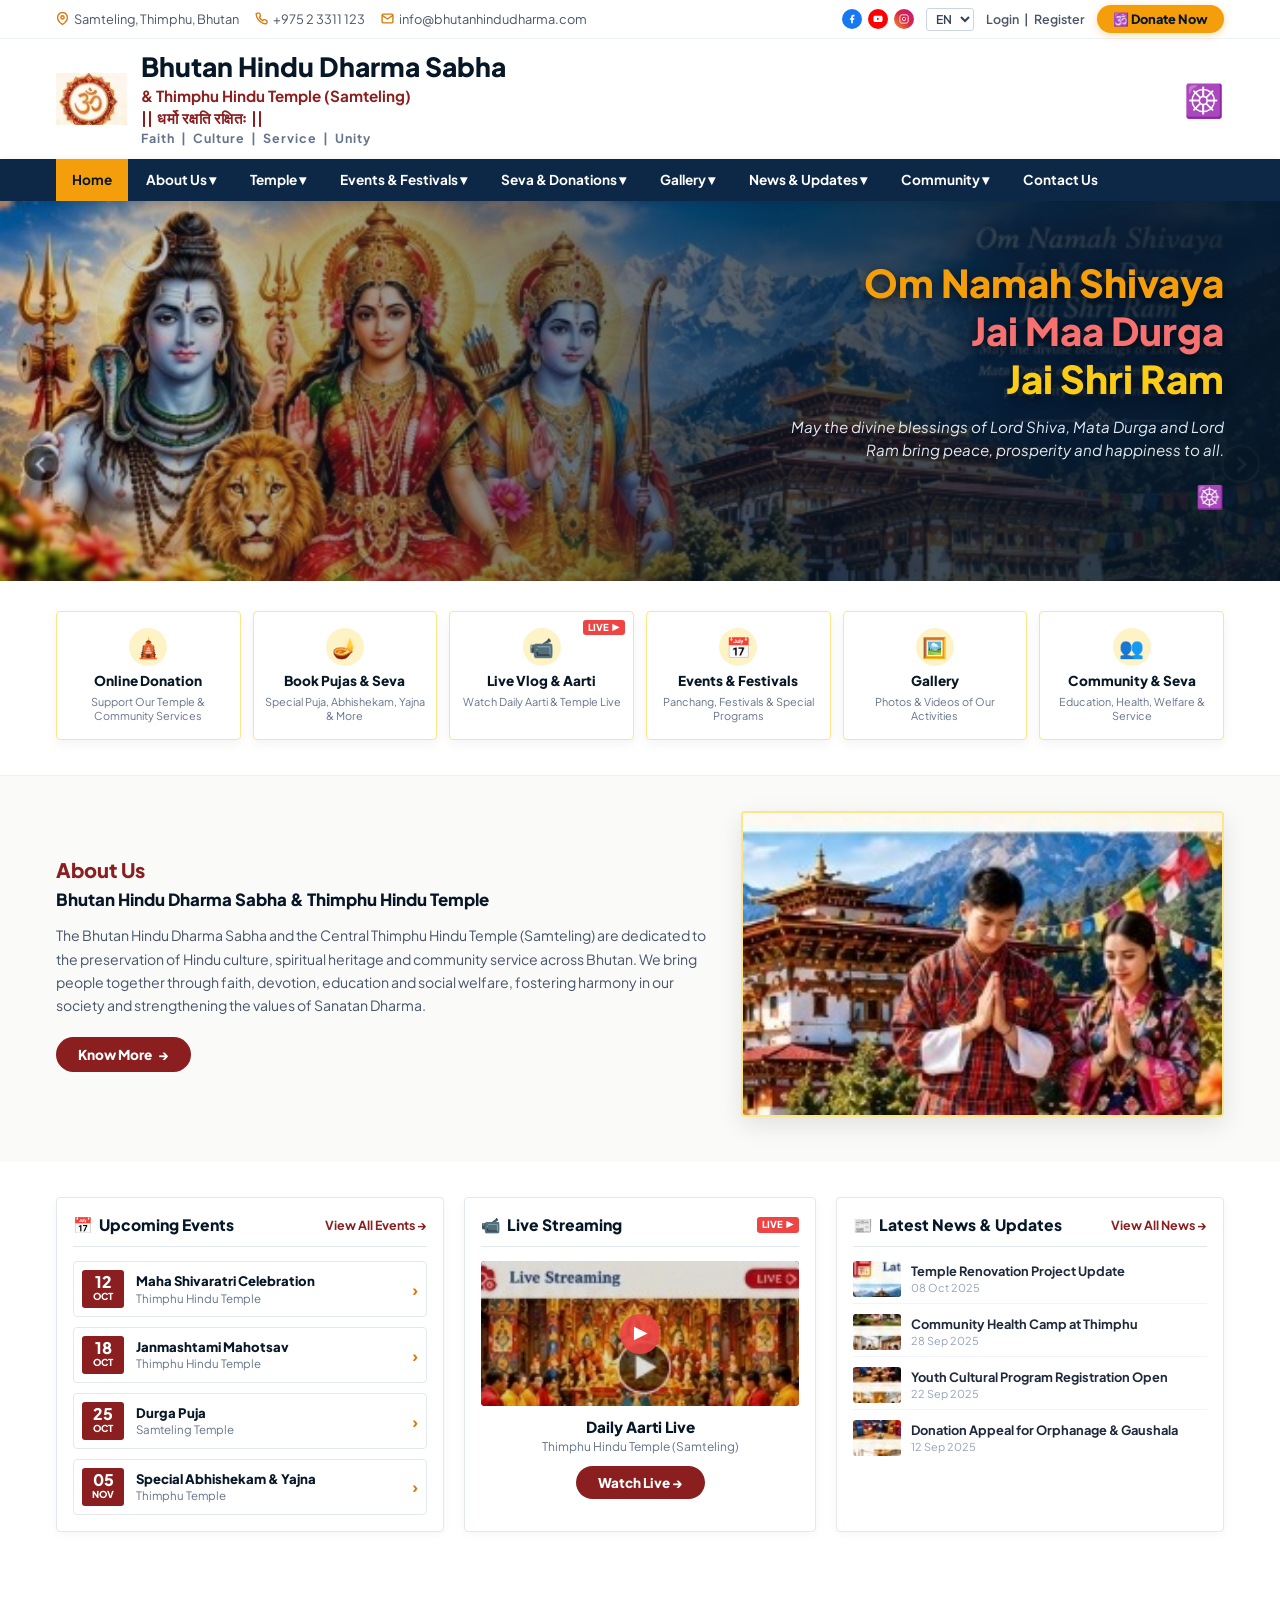
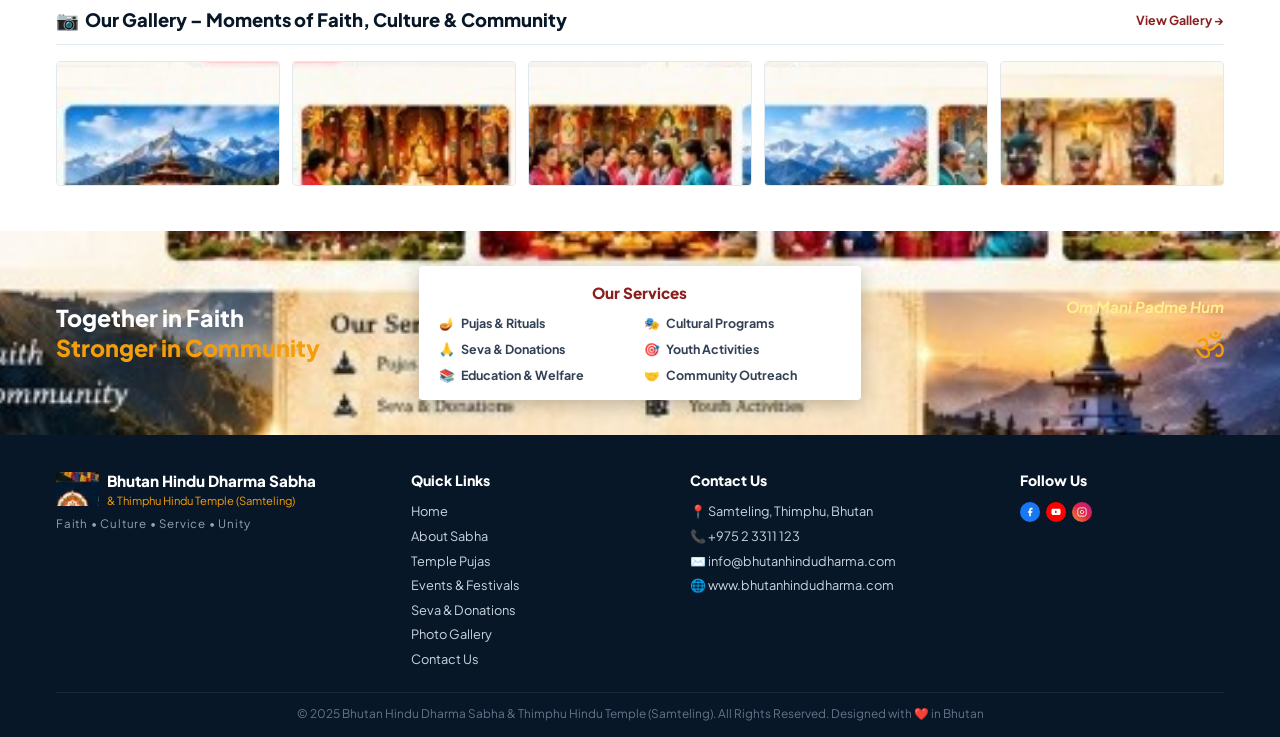
==== commit c42af95c: "Complete all public pages: donate seva, events panchang, pujas, about sabha, gallery, contact with m" ====
--- a/index.html
+++ b/index.html
@@ -79,14 +79,14 @@
     <div class="container">
       <ul class="temple-nav-list">
         <li class="temple-nav-item active"><a href="index.html">Home</a></li>
-        <li class="temple-nav-item"><a href="#about">About Us ▾</a></li>
+        <li class="temple-nav-item"><a href="about.html">About Us ▾</a></li>
         <li class="temple-nav-item"><a href="pujas.html">Temple ▾</a></li>
         <li class="temple-nav-item"><a href="events.html">Events &amp; Festivals ▾</a></li>
         <li class="temple-nav-item"><a href="donate.html">Seva &amp; Donations ▾</a></li>
-        <li class="temple-nav-item"><a href="#gallery">Gallery ▾</a></li>
-        <li class="temple-nav-item"><a href="#news">News &amp; Updates ▾</a></li>
-        <li class="temple-nav-item"><a href="#community">Community ▾</a></li>
-        <li class="temple-nav-item"><a href="#contact">Contact Us</a></li>
+        <li class="temple-nav-item"><a href="gallery.html">Gallery ▾</a></li>
+        <li class="temple-nav-item"><a href="events.html">News &amp; Updates ▾</a></li>
+        <li class="temple-nav-item"><a href="about.html">Community ▾</a></li>
+        <li class="temple-nav-item"><a href="contact.html">Contact Us</a></li>
       </ul>
     </div>
   </nav>
@@ -148,14 +148,14 @@
         </div>
 
         <!-- 5. Gallery -->
-        <div class="temple-quick-card" onclick="document.getElementById('gallery').scrollIntoView({behavior:'smooth'})">
+        <div class="temple-quick-card" onclick="location.href='gallery.html'">
           <div class="quick-icon-circle">🖼️</div>
           <h3 class="quick-card-title-text">Gallery</h3>
           <p class="quick-card-sub-text">Photos &amp; Videos of Our Activities</p>
         </div>
 
         <!-- 6. Community & Seva -->
-        <div class="temple-quick-card" onclick="document.getElementById('community').scrollIntoView({behavior:'smooth'})">
+        <div class="temple-quick-card" onclick="location.href='about.html'">
           <div class="quick-icon-circle">👥</div>
           <h3 class="quick-card-title-text">Community &amp; Seva</h3>
           <p class="quick-card-sub-text">Education, Health, Welfare &amp; Service</p>
@@ -428,12 +428,12 @@
           <h4 class="temple-footer-heading">Quick Links</h4>
           <ul class="temple-footer-nav-list">
             <li><a href="index.html">Home</a></li>
-            <li><a href="#about">About Us</a></li>
-            <li><a href="pujas.html">Temple</a></li>
+            <li><a href="about.html">About Sabha</a></li>
+            <li><a href="pujas.html">Temple Pujas</a></li>
             <li><a href="events.html">Events &amp; Festivals</a></li>
             <li><a href="donate.html">Seva &amp; Donations</a></li>
-            <li><a href="#gallery">Gallery</a></li>
-            <li><a href="#news">News &amp; Updates</a></li>
+            <li><a href="gallery.html">Photo Gallery</a></li>
+            <li><a href="contact.html">Contact Us</a></li>
           </ul>
         </div>
 
--- a/css/style.css
+++ b/css/style.css
@@ -828,3 +828,297 @@
     text-align: center;
   }
 }
+
+
+/* ==========================================================================
+   TEMPLE SUBPAGE SUITE (Donate, Events, Pujas, About, Gallery, Contact)
+   Ultra-consistent with Sanatan Dharma Sanctuary Design Comp
+   ========================================================================== */
+
+.subpage-temple-hero {
+  background: linear-gradient(135deg, #071727 0%, #3d0c0c 50%, #6b1414 100%);
+  color: #ffffff;
+  padding: 50px 0 45px;
+  border-bottom: 4px solid var(--saffron-gold);
+  position: relative;
+  text-align: center;
+}
+
+.subpage-temple-hero::before {
+  content: '';
+  position: absolute;
+  top: 0;
+  left: 0;
+  right: 0;
+  bottom: 0;
+  background: url('../assets/divine-hero.jpg') center right / cover no-repeat;
+  opacity: 0.12;
+  pointer-events: none;
+}
+
+.subpage-temple-hero .container {
+  position: relative;
+  z-index: 1;
+}
+
+.subpage-temple-tagline {
+  font-size: 0.82rem;
+  font-weight: 800;
+  color: #facc15;
+  text-transform: uppercase;
+  letter-spacing: 1.5px;
+  margin-bottom: 8px;
+  display: inline-block;
+}
+
+.subpage-temple-title {
+  font-size: clamp(2rem, 3.2vw, 2.7rem);
+  font-weight: 900;
+  line-height: 1.2;
+  margin-bottom: 10px;
+  color: #ffffff;
+}
+
+.subpage-temple-desc {
+  font-size: 0.95rem;
+  color: #fed7aa;
+  max-width: 680px;
+  margin: 0 auto 16px;
+  line-height: 1.6;
+}
+
+.subpage-temple-breadcrumb {
+  display: inline-flex;
+  align-items: center;
+  gap: 8px;
+  background: rgba(255, 255, 255, 0.1);
+  padding: 5px 14px;
+  border-radius: var(--radius-full);
+  font-size: 0.78rem;
+  color: #fef08a;
+}
+
+.subpage-temple-breadcrumb a {
+  color: #ffffff;
+}
+
+.subpage-temple-breadcrumb a:hover {
+  text-decoration: underline;
+}
+
+/* Causes & Seva Grid */
+.cause-cards-grid {
+  display: grid;
+  grid-template-columns: repeat(3, 1fr);
+  gap: 24px;
+  margin: 35px 0 50px;
+}
+
+.cause-card-box {
+  background: #ffffff;
+  border: 1px solid #fed7aa;
+  border-radius: var(--radius-md);
+  overflow: hidden;
+  box-shadow: 0 4px 15px rgba(139, 30, 30, 0.06);
+  display: flex;
+  flex-direction: column;
+  transition: transform 0.2s, box-shadow 0.2s;
+}
+
+.cause-card-box:hover {
+  transform: translateY(-4px);
+  box-shadow: 0 10px 25px rgba(139, 30, 30, 0.12);
+}
+
+.cause-photo-frame {
+  height: 170px;
+  overflow: hidden;
+}
+
+.cause-photo-frame img {
+  width: 100%;
+  height: 100%;
+  object-fit: cover;
+}
+
+.cause-card-content {
+  padding: 22px;
+  display: flex;
+  flex-direction: column;
+  flex-grow: 1;
+}
+
+.cause-card-title {
+  font-size: 1.15rem;
+  font-weight: 800;
+  color: #6b1414;
+  margin-bottom: 8px;
+}
+
+.cause-card-desc {
+  font-size: 0.84rem;
+  color: #64748b;
+  line-height: 1.5;
+  margin-bottom: 16px;
+  flex-grow: 1;
+}
+
+.cause-progress-bar-bg {
+  height: 8px;
+  background: #f1f5f9;
+  border-radius: 4px;
+  overflow: hidden;
+  margin-bottom: 10px;
+}
+
+.cause-progress-bar-fill {
+  height: 100%;
+  background: linear-gradient(90deg, #f59e0b, #d97706);
+  border-radius: 4px;
+}
+
+.cause-stats-split {
+  display: flex;
+  justify-content: space-between;
+  font-size: 0.78rem;
+  font-weight: 700;
+  color: #475569;
+  margin-bottom: 16px;
+}
+
+/* Preset Donation Buttons */
+.donation-preset-row {
+  display: flex;
+  gap: 10px;
+  flex-wrap: wrap;
+  margin: 14px 0;
+}
+
+.preset-amount-pill {
+  padding: 8px 16px;
+  border: 1px solid #cbd5e1;
+  background: #ffffff;
+  border-radius: var(--radius-sm);
+  font-size: 0.86rem;
+  font-weight: 700;
+  color: #1e293b;
+  cursor: pointer;
+  transition: all 0.2s;
+}
+
+.preset-amount-pill:hover,
+.preset-amount-pill.active {
+  background: #8b1e1e;
+  color: #ffffff;
+  border-color: #8b1e1e;
+}
+
+/* Panchang Calendar Table */
+.panchang-table {
+  width: 100%;
+  border-collapse: collapse;
+  background: #ffffff;
+  border: 1px solid #fed7aa;
+  border-radius: var(--radius-sm);
+  overflow: hidden;
+  box-shadow: 0 4px 15px rgba(0,0,0,0.03);
+  margin-top: 20px;
+}
+
+.panchang-table th {
+  background: #071727;
+  color: #facc15;
+  padding: 12px 14px;
+  font-size: 0.82rem;
+  font-weight: 800;
+  text-align: left;
+  letter-spacing: 0.5px;
+}
+
+.panchang-table td {
+  padding: 12px 14px;
+  border-bottom: 1px solid #f1f5f9;
+  font-size: 0.84rem;
+  color: #334155;
+}
+
+.panchang-table tr:hover {
+  background: #fffbeb;
+}
+
+/* Puja Offerings Grid */
+.pujas-catalog-grid {
+  display: grid;
+  grid-template-columns: repeat(3, 1fr);
+  gap: 24px;
+  margin-top: 30px;
+}
+
+.puja-card-tile {
+  background: #ffffff;
+  border: 1px solid #fde68a;
+  border-radius: var(--radius-md);
+  padding: 24px 20px;
+  box-shadow: 0 4px 12px rgba(0,0,0,0.03);
+  display: flex;
+  flex-direction: column;
+  transition: all 0.25s;
+}
+
+.puja-card-tile:hover {
+  border-color: #f59e0b;
+  transform: translateY(-3px);
+  box-shadow: 0 8px 20px rgba(245, 158, 11, 0.15);
+}
+
+.puja-deity-symbol {
+  font-size: 2rem;
+  margin-bottom: 10px;
+}
+
+.puja-tile-title {
+  font-size: 1.15rem;
+  font-weight: 800;
+  color: #6b1414;
+  margin-bottom: 6px;
+}
+
+.puja-tile-dakshina {
+  font-size: 1.1rem;
+  font-weight: 900;
+  color: #d97706;
+  margin-bottom: 10px;
+}
+
+.puja-tile-desc {
+  font-size: 0.82rem;
+  color: #64748b;
+  line-height: 1.5;
+  margin-bottom: 16px;
+  flex-grow: 1;
+}
+
+/* Darshan Schedule Card */
+.darshan-schedule-box {
+  background: #fffbeb;
+  border: 1px solid #fed7aa;
+  border-radius: var(--radius-md);
+  padding: 24px;
+  box-shadow: 0 4px 12px rgba(0,0,0,0.03);
+}
+
+/* Responsive */
+@media (max-width: 1024px) {
+  .cause-cards-grid {
+    grid-template-columns: 1fr;
+  }
+  .pujas-catalog-grid {
+    grid-template-columns: repeat(2, 1fr);
+  }
+}
+
+@media (max-width: 768px) {
+  .pujas-catalog-grid {
+    grid-template-columns: 1fr;
+  }
+}
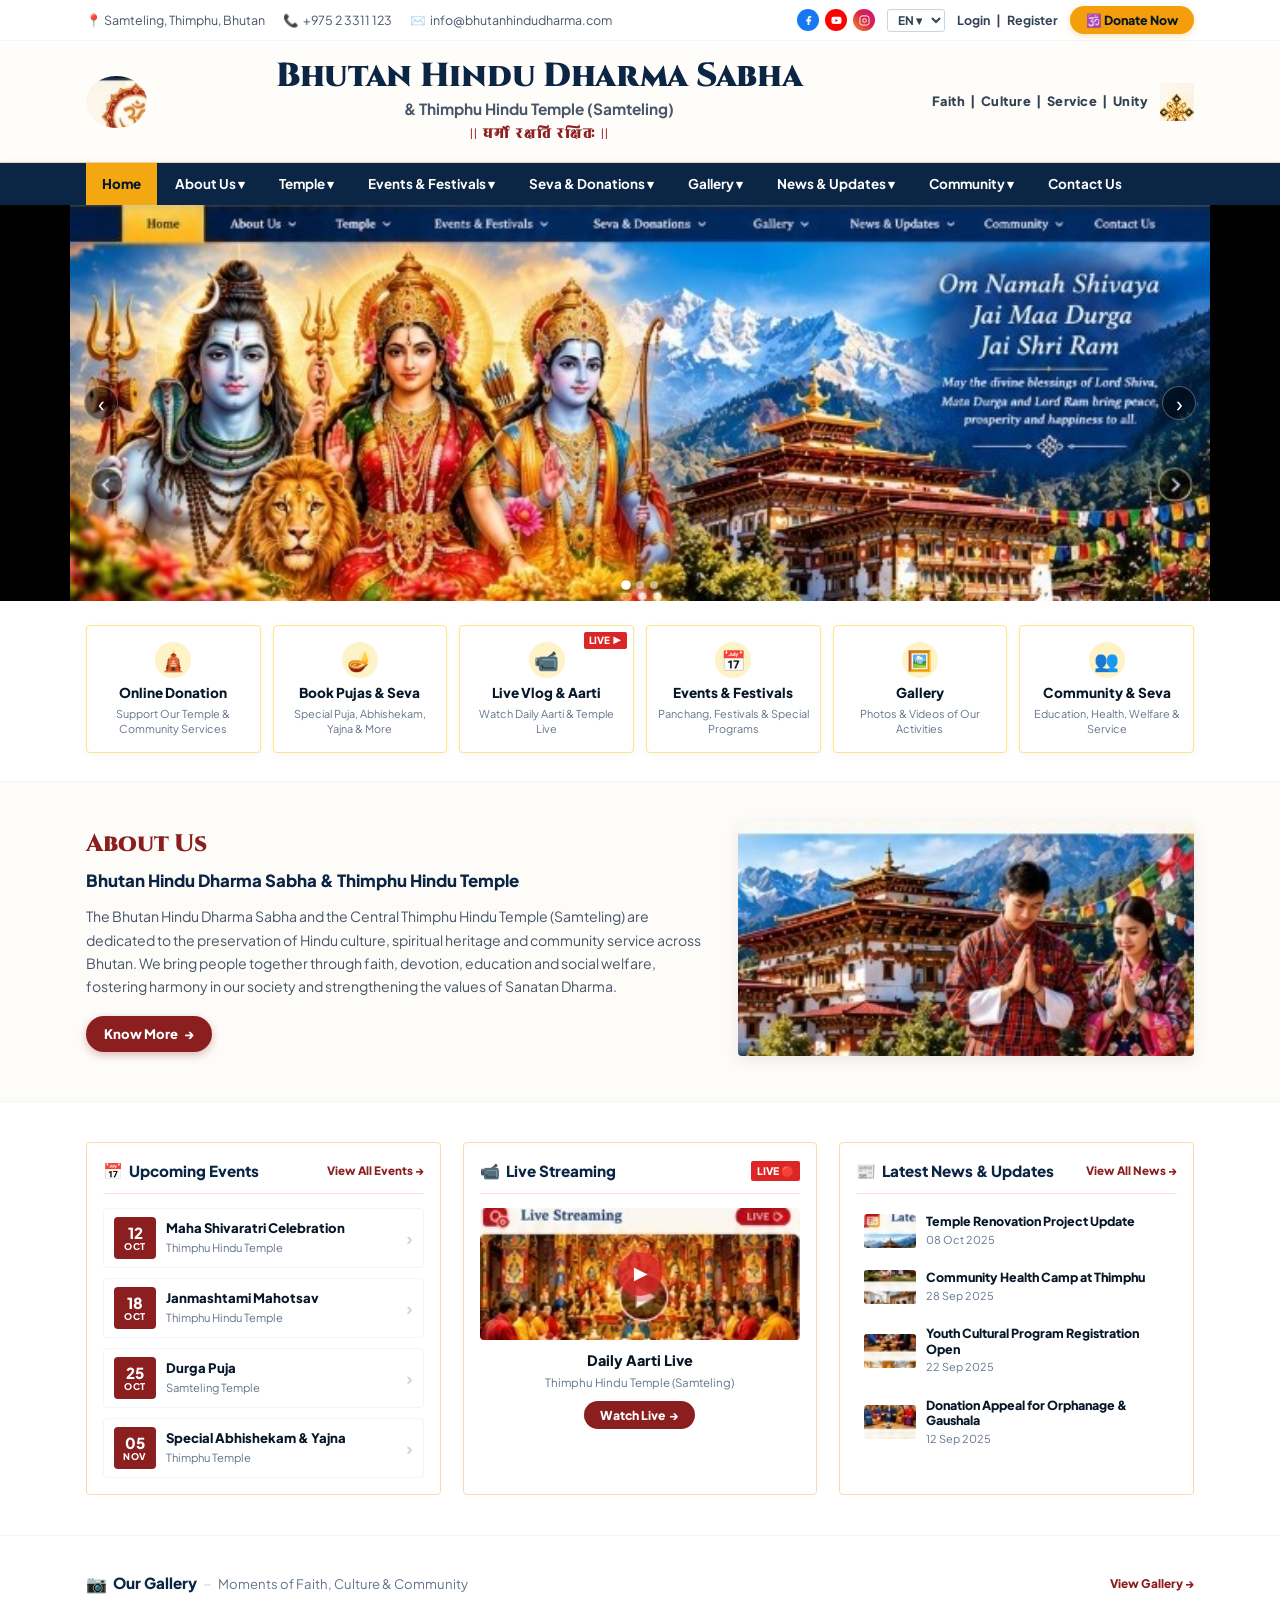
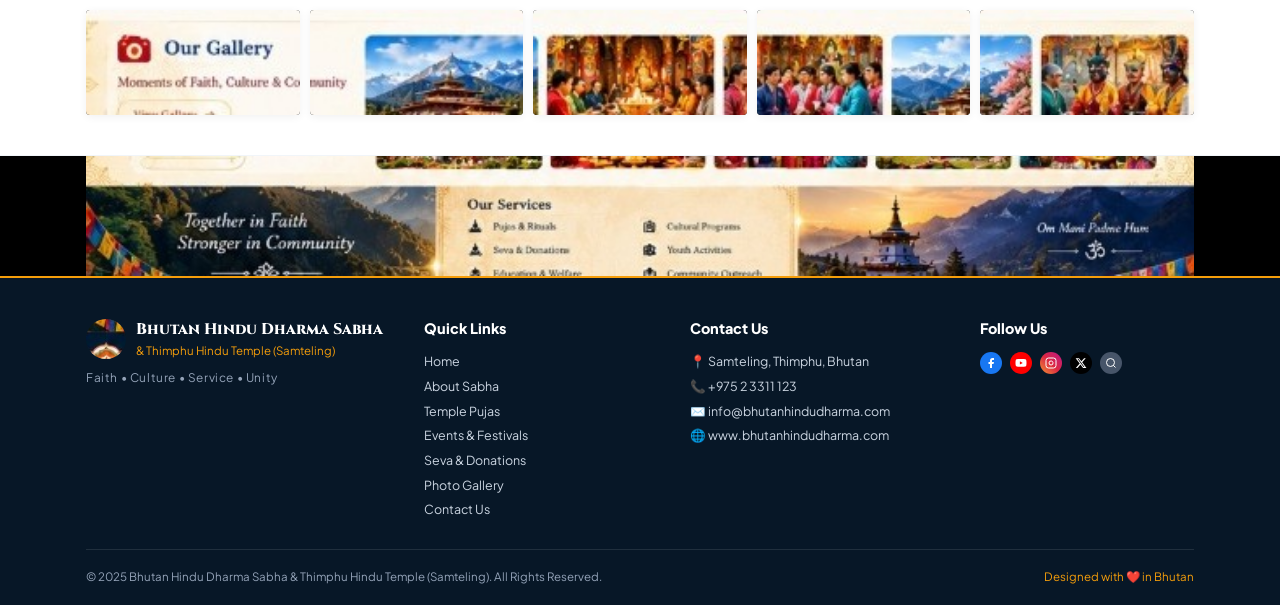
==== commit 77f45925: "Fix UI layout to 100% match original design comp: clean together banner, unletterboxed gallery, pixe" ====
--- a/index.html
+++ b/index.html
@@ -4,429 +4,396 @@
   <meta charset="UTF-8">
   <meta name="viewport" content="width=device-width, initial-scale=1.0">
   <title>Bhutan Hindu Dharma Sabha &amp; Thimphu Hindu Temple (Samteling)</title>
-  <meta name="description" content="Bhutan Hindu Dharma Sabha & Thimphu Hindu Temple (Samteling). Online Donation, Book Pujas & Seva, Live Aarti Streaming, Events & Festivals.">
+  <meta name="description" content="Official portal of Bhutan Hindu Dharma Sabha and Samteling Hindu Temple in Thimphu. Live daily Aarti, online Seva donations, Bhutan Panchang calendar, and Puja bookings.">
   <link rel="stylesheet" href="css/style.css">
   <link rel="preconnect" href="https://fonts.googleapis.com">
   <link rel="preconnect" href="https://fonts.gstatic.com" crossorigin>
-  <link href="https://fonts.googleapis.com/css2?family=Plus+Jakarta+Sans:wght@500;600;700;800;900&display=swap" rel="stylesheet">
+  <link href="https://fonts.googleapis.com/css2?family=Cinzel:wght@600;700;800;900&family=Plus+Jakarta+Sans:wght@400;500;600;700;800;900&family=Rozha+One&display=swap" rel="stylesheet">
 </head>
 <body>
 
-  <!-- TOP BAR -->
+  <!-- TOP BAR (EXACT DESIGN MATCH) -->
   <header class="temple-top-bar">
-    <div class="container">
-      <div class="top-bar-contact-info">
-        <div class="top-contact-item">
-          <svg width="13" height="13" viewBox="0 0 24 24" fill="none" stroke="currentColor" stroke-width="2.5"><path d="M21 10c0 7-9 13-9 13s-9-6-9-13a9 9 0 0 1 18 0z"></path><circle cx="12" cy="10" r="3"></circle></svg>
-          <span>Samteling, Thimphu, Bhutan</span>
-        </div>
-        <div class="top-contact-item">
-          <svg width="13" height="13" viewBox="0 0 24 24" fill="none" stroke="currentColor" stroke-width="2.5"><path d="M22 16.92v3a2 2 0 0 1-2.18 2 19.79 19.79 0 0 1-8.63-3.07 19.5 19.5 0 0 1-6-6 19.79 19.79 0 0 1-3.07-8.67A2 2 0 0 1 4.11 2h3a2 2 0 0 1 2 1.72 12.84 12.84 0 0 0 .7 2.81 2 2 0 0 1-.45 2.11L8.09 9.91a16 16 0 0 0 6 6l1.27-1.27a2 2 0 0 1 2.11-.45 12.84 12.84 0 0 0 2.81.7A2 2 0 0 1 22 16.92z"></path></svg>
-          <a href="tel:+97523311123">+975 2 3311 123</a>
-        </div>
-        <div class="top-contact-item">
-          <svg width="13" height="13" viewBox="0 0 24 24" fill="none" stroke="currentColor" stroke-width="2.5"><path d="M4 4h16c1.1 0 2 .9 2 2v12c0 1.1-.9 2-2 2H4c-1.1 0-2-.9-2-2V6c0-1.1.9-2 2-2z"></path><polyline points="22,6 12,13 2,6"></polyline></svg>
-          <a href="mailto:info@bhutanhindudharma.com">info@bhutanhindudharma.com</a>
-        </div>
-      </div>
-
-      <div class="top-bar-user-area">
-        <div class="temple-social-row">
-          <a href="#" class="social-circle-temple fb"><svg width="10" height="10" viewBox="0 0 24 24" fill="currentColor"><path d="M18 2h-3a5 5 0 0 0-5 5v3H7v4h3v8h4v-8h3l1-4h-4V7a1 1 0 0 1 1-1h3z"/></svg></a>
-          <a href="#" class="social-circle-temple yt"><svg width="10" height="10" viewBox="0 0 24 24" fill="currentColor"><path d="M22.54 6.42a2.78 2.78 0 0 0-1.94-2C18.88 4 12 4 12 4s-6.88 0-8.6.46a2.78 2.78 0 0 0-1.94 2A29 29 0 0 0 1 11.75a29 29 0 0 0 .46 5.33A2.78 2.78 0 0 0 3.4 19c1.72.46 8.6.46 8.6.46s6.88 0 8.6-.46a2.78 2.78 0 0 0 1.94-2 29 29 0 0 0 .46-5.25 29 29 0 0 0-.46-5.33zM9.75 15.02V8.48l5.75 3.27-5.75 3.27z"/></svg></a>
-          <a href="#" class="social-circle-temple ig"><svg width="10" height="10" viewBox="0 0 24 24" fill="none" stroke="currentColor" stroke-width="2"><rect x="2" y="2" width="20" height="20" rx="5" ry="5"></rect><path d="M16 11.37A4 4 0 1 1 12.63 8 4 4 0 0 1 16 11.37z"></path></svg></a>
-        </div>
-
-        <select class="lang-dropdown-mini" aria-label="Language selection">
-          <option>EN</option>
-          <option>DZ</option>
+    <div class="container top-bar-flex">
+      <div class="top-contact-left">
+        <span class="top-item">📍 Samteling, Thimphu, Bhutan</span>
+        <span class="top-item">📞 <a href="tel:+97523311123">+975 2 3311 123</a></span>
+        <span class="top-item">✉️ <a href="mailto:info@bhutanhindudharma.com">info@bhutanhindudharma.com</a></span>
+      </div>
+
+      <div class="top-user-right">
+        <div class="social-pills-row">
+          <a href="#" class="social-circle fb" title="Facebook"><svg width="11" height="11" viewBox="0 0 24 24" fill="currentColor"><path d="M18 2h-3a5 5 0 0 0-5 5v3H7v4h3v8h4v-8h3l1-4h-4V7a1 1 0 0 1 1-1h3z"/></svg></a>
+          <a href="#" class="social-circle yt" title="YouTube"><svg width="11" height="11" viewBox="0 0 24 24" fill="currentColor"><path d="M22.54 6.42a2.78 2.78 0 0 0-1.94-2C18.88 4 12 4 12 4s-6.88 0-8.6.46a2.78 2.78 0 0 0-1.94 2A29 29 0 0 0 1 11.75a29 29 0 0 0 .46 5.33A2.78 2.78 0 0 0 3.4 19c1.72.46 8.6.46 8.6.46s6.88 0 8.6-.46a2.78 2.78 0 0 0 1.94-2 29 29 0 0 0 .46-5.25 29 29 0 0 0-.46-5.33zM9.75 15.02V8.48l5.75 3.27-5.75 3.27z"/></svg></a>
+          <a href="#" class="social-circle ig" title="Instagram"><svg width="11" height="11" viewBox="0 0 24 24" fill="none" stroke="currentColor" stroke-width="2"><rect x="2" y="2" width="20" height="20" rx="5" ry="5"></rect><path d="M16 11.37A4 4 0 1 1 12.63 8 4 4 0 0 1 16 11.37z"></path></svg></a>
+        </div>
+
+        <select class="lang-selector-mini" aria-label="Language selection">
+          <option>EN ▾</option>
+          <option>DZ ▾</option>
         </select>
 
-        <div class="user-login-register">
+        <div class="user-auth-text">
           <a href="#" onclick="alert('Devotee Portal Login')">Login</a>
           <span>|</span>
-          <a href="#" onclick="alert('Register as Member')">Register</a>
-        </div>
-
-        <button type="button" class="btn-donate-saffron" data-open-modal="donate">
+          <a href="#" onclick="alert('Register as Sabha Member')">Register</a>
+        </div>
+
+        <button type="button" class="btn-top-donate-saffron" onclick="openDonateModal()">
           <span>🕉️ Donate Now</span>
         </button>
       </div>
     </div>
   </header>
 
-  <!-- MAIN HEADER -->
-  <header class="temple-main-header">
-    <div class="container temple-header-row">
-      <div class="temple-brand-cluster">
-        <img src="assets/om-crest.jpg" alt="Om Medallion" class="om-crest-image" id="omCrestBtn" title="Click to ring temple bell">
-        <div class="temple-text-titles">
-          <h1 class="temple-h1-name">Bhutan Hindu Dharma Sabha</h1>
-          <div class="temple-h1-sub">&amp; Thimphu Hindu Temple (Samteling)</div>
-          <div class="temple-motto-shloka">|| धर्मो रक्षति रक्षितः ||</div>
-          <div class="temple-four-pillars">Faith &nbsp;|&nbsp; Culture &nbsp;|&nbsp; Service &nbsp;|&nbsp; Unity</div>
-        </div>
-      </div>
-
-      <div class="endless-knot-icon">
-        <span style="color:#d97706; font-size:2rem;">☸️</span>
-      </div>
-    </div>
-  </header>
-
-  <!-- NAVIGATION BAR -->
-  <nav class="temple-nav-ribbon" aria-label="Main Sanctuary Navigation">
-    <div class="container">
-      <ul class="temple-nav-list">
-        <li class="temple-nav-item active"><a href="index.html">Home</a></li>
-        <li class="temple-nav-item"><a href="about.html">About Us ▾</a></li>
-        <li class="temple-nav-item"><a href="pujas.html">Temple ▾</a></li>
-        <li class="temple-nav-item"><a href="events.html">Events &amp; Festivals ▾</a></li>
-        <li class="temple-nav-item"><a href="donate.html">Seva &amp; Donations ▾</a></li>
-        <li class="temple-nav-item"><a href="gallery.html">Gallery ▾</a></li>
-        <li class="temple-nav-item"><a href="events.html">News &amp; Updates ▾</a></li>
-        <li class="temple-nav-item"><a href="about.html">Community ▾</a></li>
-        <li class="temple-nav-item"><a href="contact.html">Contact Us</a></li>
+  <!-- MAIN HEADER / BRANDING -->
+  <div class="temple-branding-header">
+    <div class="container branding-row">
+      <!-- Left: Om Crest Image -->
+      <div class="brand-om-col">
+        <a href="index.html" title="Bhutan Hindu Dharma Sabha Home">
+          <img src="assets/om-crest.jpg" alt="Bhutan Hindu Dharma Sabha Om Crest" class="om-crest-img" id="omBellTrigger">
+        </a>
+      </div>
+
+      <!-- Center: Title, Subtitle, Sanskrit Motto -->
+      <div class="brand-title-center">
+        <h1 class="brand-main-title">Bhutan Hindu Dharma Sabha</h1>
+        <div class="brand-sub-title">&amp; Thimphu Hindu Temple (Samteling)</div>
+        <div class="brand-shloka">|| धर्मो रक्षति रक्षितः ||</div>
+      </div>
+
+      <!-- Right: 4 Pillars & Knot Emblem -->
+      <div class="brand-pillars-right">
+        <div class="pillars-text">Faith &nbsp;|&nbsp; Culture &nbsp;|&nbsp; Service &nbsp;|&nbsp; Unity</div>
+        <img src="assets/knot-emblem.jpg" alt="Sacred Emblem" class="knot-emblem-img">
+      </div>
+    </div>
+  </div>
+
+  <!-- NAVIGATION RIBBON -->
+  <nav class="temple-navigation-ribbon" aria-label="Main Sanctuary Navigation">
+    <div class="container">
+      <ul class="nav-ribbon-list">
+        <li class="nav-item active"><a href="index.html">Home</a></li>
+        <li class="nav-item"><a href="about.html">About Us ▾</a></li>
+        <li class="nav-item"><a href="pujas.html">Temple ▾</a></li>
+        <li class="nav-item"><a href="events.html">Events &amp; Festivals ▾</a></li>
+        <li class="nav-item"><a href="donate.html">Seva &amp; Donations ▾</a></li>
+        <li class="nav-item"><a href="gallery.html">Gallery ▾</a></li>
+        <li class="nav-item"><a href="events.html#news">News &amp; Updates ▾</a></li>
+        <li class="nav-item"><a href="about.html#community">Community ▾</a></li>
+        <li class="nav-item"><a href="contact.html">Contact Us</a></li>
       </ul>
     </div>
   </nav>
 
-  <!-- DIVINE HERO BANNER (EXACT IMAGE CROP MATCH) -->
-  <section class="divine-hero-banner" id="hero">
-    <div class="container">
-      <div class="divine-hero-grid">
-        <!-- Deities are in the background image on the left! -->
-        <div></div>
-
-        <!-- Right Holy Verses & Blessing -->
-        <div class="divine-verses-box">
-          <h2 class="divine-shloka-names">
-            <span class="om">Om Namah Shivaya</span>
-            <span class="durga">Jai Maa Durga</span>
-            <span class="ram">Jai Shri Ram</span>
-          </h2>
-          <p class="divine-blessing-quote">
-            May the divine blessings of Lord Shiva, Mata Durga and Lord Ram bring peace, prosperity and happiness to all.
-          </p>
-          <div style="font-size:1.4rem; color:#f59e0b;">☸️</div>
+  <!-- 1. DIVINE HERO SECTION (PANORAMIC MATCH TO OG COMP) -->
+  <section class="panoramic-hero-section" id="hero">
+    <div class="container hero-container-box">
+      <div class="hero-image-frame">
+        <img src="assets/divine-hero.jpg" alt="Divine Triad: Lord Shiva, Maa Durga, Lord Rama with Thimphu Dzong and Blessings" class="hero-panoramic-img">
+        <!-- Interactive Slider Controls matching original design -->
+        <button type="button" class="hero-arrow-btn prev" onclick="cycleHeroVerse(-1)" aria-label="Previous Slide">‹</button>
+        <button type="button" class="hero-arrow-btn next" onclick="cycleHeroVerse(1)" aria-label="Next Slide">›</button>
+        <div class="hero-pagination-dots">
+          <span class="dot active"></span>
+          <span class="dot"></span>
+          <span class="dot"></span>
         </div>
       </div>
     </div>
   </section>
 
-  <!-- 6 QUICK ACTION CARDS (EXACT MATCH) -->
-  <section class="quick-cards-section">
-    <div class="container">
-      <div class="quick-cards-grid-row">
+  <!-- 2. SIX QUICK ACTION CARDS (EXACT MATCH TO OG COMP) -->
+  <section class="quick-action-strip-section">
+    <div class="container">
+      <div class="quick-actions-row">
         <!-- 1. Online Donation -->
-        <div class="temple-quick-card" data-open-modal="donate">
-          <div class="quick-icon-circle">🛕</div>
-          <h3 class="quick-card-title-text">Online Donation</h3>
-          <p class="quick-card-sub-text">Support Our Temple &amp; Community Services</p>
+        <div class="quick-card-box" onclick="location.href='donate.html'">
+          <div class="card-icon-wrap">🛕</div>
+          <h3 class="card-title-text">Online Donation</h3>
+          <p class="card-sub-text">Support Our Temple &amp; Community Services</p>
         </div>
 
         <!-- 2. Book Pujas & Seva -->
-        <div class="temple-quick-card" data-open-modal="puja">
-          <div class="quick-icon-circle">🪔</div>
-          <h3 class="quick-card-title-text">Book Pujas &amp; Seva</h3>
-          <p class="quick-card-sub-text">Special Puja, Abhishekam, Yajna &amp; More</p>
+        <div class="quick-card-box" onclick="location.href='pujas.html'">
+          <div class="card-icon-wrap">🪔</div>
+          <h3 class="card-title-text">Book Pujas &amp; Seva</h3>
+          <p class="card-sub-text">Special Puja, Abhishekam, Yajna &amp; More</p>
         </div>
 
         <!-- 3. Live Vlog & Aarti -->
-        <div class="temple-quick-card" data-open-modal="live">
-          <span class="live-stream-red-badge">LIVE ▶</span>
-          <div class="quick-icon-circle" style="color:#ef4444;">📹</div>
-          <h3 class="quick-card-title-text">Live Vlog &amp; Aarti</h3>
-          <p class="quick-card-sub-text">Watch Daily Aarti &amp; Temple Live</p>
+        <div class="quick-card-box live-card" onclick="openLiveModal()">
+          <span class="badge-live-red">LIVE ▶</span>
+          <div class="card-icon-wrap" style="color:#ef4444;">📹</div>
+          <h3 class="card-title-text">Live Vlog &amp; Aarti</h3>
+          <p class="card-sub-text">Watch Daily Aarti &amp; Temple Live</p>
         </div>
 
         <!-- 4. Events & Festivals -->
-        <div class="temple-quick-card" onclick="location.href='events.html'">
-          <div class="quick-icon-circle">📅</div>
-          <h3 class="quick-card-title-text">Events &amp; Festivals</h3>
-          <p class="quick-card-sub-text">Panchang, Festivals &amp; Special Programs</p>
+        <div class="quick-card-box" onclick="location.href='events.html'">
+          <div class="card-icon-wrap">📅</div>
+          <h3 class="card-title-text">Events &amp; Festivals</h3>
+          <p class="card-sub-text">Panchang, Festivals &amp; Special Programs</p>
         </div>
 
         <!-- 5. Gallery -->
-        <div class="temple-quick-card" onclick="location.href='gallery.html'">
-          <div class="quick-icon-circle">🖼️</div>
-          <h3 class="quick-card-title-text">Gallery</h3>
-          <p class="quick-card-sub-text">Photos &amp; Videos of Our Activities</p>
+        <div class="quick-card-box" onclick="location.href='gallery.html'">
+          <div class="card-icon-wrap">🖼️</div>
+          <h3 class="card-title-text">Gallery</h3>
+          <p class="card-sub-text">Photos &amp; Videos of Our Activities</p>
         </div>
 
         <!-- 6. Community & Seva -->
-        <div class="temple-quick-card" onclick="location.href='about.html'">
-          <div class="quick-icon-circle">👥</div>
-          <h3 class="quick-card-title-text">Community &amp; Seva</h3>
-          <p class="quick-card-sub-text">Education, Health, Welfare &amp; Service</p>
+        <div class="quick-card-box" onclick="location.href='about.html#community'">
+          <div class="card-icon-wrap">👥</div>
+          <h3 class="card-title-text">Community &amp; Seva</h3>
+          <p class="card-sub-text">Education, Health, Welfare &amp; Service</p>
         </div>
       </div>
     </div>
   </section>
 
-  <!-- ABOUT US SECTION WITH DEVOTEES IN NAMASTE -->
-  <section class="about-temple-section" id="about">
-    <div class="container">
-      <div class="about-temple-grid">
-        <!-- Text on Left -->
-        <div class="about-temple-text-col">
-          <h2 class="about-tag-crimson">About Us</h2>
-          <div class="about-temple-subtitle">Bhutan Hindu Dharma Sabha &amp; Thimphu Hindu Temple</div>
-          <p class="about-temple-desc">
+  <!-- 3. ABOUT US SECTION (EXACT COMP SPLIT) -->
+  <section class="about-us-section" id="about">
+    <div class="container">
+      <div class="about-content-grid">
+        <!-- Left Text Column -->
+        <div class="about-text-column">
+          <h2 class="about-red-heading">About Us</h2>
+          <h3 class="about-navy-sub">Bhutan Hindu Dharma Sabha &amp; Thimphu Hindu Temple</h3>
+          <p class="about-lead-para">
             The Bhutan Hindu Dharma Sabha and the Central Thimphu Hindu Temple (Samteling) are dedicated to the preservation of Hindu culture, spiritual heritage and community service across Bhutan. We bring people together through faith, devotion, education and social welfare, fostering harmony in our society and strengthening the values of Sanatan Dharma.
           </p>
-          <button type="button" class="btn-crimson-pill" onclick="alert('The Bhutan Hindu Dharma Sabha was established under royal patronage to foster community harmony, preservation of Sanatan traditions, and social welfare.')">
-            <span>Know More</span>
-            <span>&rarr;</span>
-          </button>
-        </div>
-
-        <!-- Photo on Right -->
-        <div class="about-temple-photo-box">
-          <img src="assets/devotees-namaste.jpg" alt="Devotees in traditional Bhutanese Gho and Kira offering Namaste prayer">
+          <div>
+            <a href="about.html" class="btn-know-more-crimson">
+              <span>Know More</span>
+              <span>&rarr;</span>
+            </a>
+          </div>
+        </div>
+
+        <!-- Right Photo Frame (Bhutanese Devotees in Namaste) -->
+        <div class="about-photo-frame">
+          <img src="assets/devotees-namaste.jpg" alt="Devotees in traditional Bhutanese Gho and Kira offering Namaste in front of Monastery" class="about-featured-img">
         </div>
       </div>
     </div>
   </section>
 
-  <!-- 3-COLUMN SECTION (EVENTS, LIVE, NEWS) -->
-  <section class="temple-three-cols-section" id="triSection">
-    <div class="container">
-      <div class="three-cols-layout-grid">
-        <!-- Col 1: Upcoming Events -->
-        <div class="three-col-card">
-          <div class="col-card-head">
-            <h3 class="col-card-title">
-              <span style="color:#ef4444;">📅</span> Upcoming Events
-            </h3>
-            <a href="events.html" class="col-card-link">View All Events &rarr;</a>
-          </div>
-
-          <div class="events-listing-column">
-            <!-- Event 1 -->
-            <div class="event-box-row" data-open-modal="puja" data-puja="Maha Shivaratri Celebration">
-              <div class="event-red-date">
-                <div class="event-red-day">12</div>
-                <div class="event-red-month">OCT</div>
-              </div>
-              <div class="event-details-text">
-                <div class="event-title-line">Maha Shivaratri Celebration</div>
-                <div class="event-loc-line">Thimphu Hindu Temple</div>
-              </div>
-              <span style="color:#d97706; font-weight:700;">&rsaquo;</span>
-            </div>
-
-            <!-- Event 2 -->
-            <div class="event-box-row" data-open-modal="puja" data-puja="Janmashtami Mahotsav">
-              <div class="event-red-date">
-                <div class="event-red-day">18</div>
-                <div class="event-red-month">OCT</div>
-              </div>
-              <div class="event-details-text">
-                <div class="event-title-line">Janmashtami Mahotsav</div>
-                <div class="event-loc-line">Thimphu Hindu Temple</div>
-              </div>
-              <span style="color:#d97706; font-weight:700;">&rsaquo;</span>
-            </div>
-
-            <!-- Event 3 -->
-            <div class="event-box-row" data-open-modal="puja" data-puja="Durga Puja">
-              <div class="event-red-date">
-                <div class="event-red-day">25</div>
-                <div class="event-red-month">OCT</div>
-              </div>
-              <div class="event-details-text">
-                <div class="event-title-line">Durga Puja</div>
-                <div class="event-loc-line">Samteling Temple</div>
-              </div>
-              <span style="color:#d97706; font-weight:700;">&rsaquo;</span>
-            </div>
-
-            <!-- Event 4 -->
-            <div class="event-box-row" data-open-modal="puja" data-puja="Special Abhishekam &amp; Yajna">
-              <div class="event-red-date">
-                <div class="event-red-day">05</div>
-                <div class="event-red-month">NOV</div>
-              </div>
-              <div class="event-details-text">
-                <div class="event-title-line">Special Abhishekam &amp; Yajna</div>
-                <div class="event-loc-line">Thimphu Temple</div>
-              </div>
-              <span style="color:#d97706; font-weight:700;">&rsaquo;</span>
-            </div>
-          </div>
-        </div>
-
-        <!-- Col 2: Live Streaming -->
-        <div class="three-col-card">
-          <div class="col-card-head">
-            <h3 class="col-card-title">
-              <span style="color:#ef4444;">📹</span> Live Streaming
-            </h3>
-            <span class="live-stream-red-badge" style="position:static;">LIVE ▶</span>
-          </div>
-
-          <div class="live-stream-center-box">
-            <div class="live-stream-preview-img" data-open-modal="live">
-              <img src="assets/live-aarti.jpg" alt="Daily Aarti Live Video Preview">
-              <div class="live-play-circle-center">▶</div>
-            </div>
+  <!-- 4. THREE-COLUMN SECTION (EVENTS, LIVE STREAMING, NEWS) -->
+  <section class="three-col-section">
+    <div class="container">
+      <div class="three-col-layout-grid">
+        <!-- Column 1: Upcoming Events -->
+        <div class="tri-card-column">
+          <div class="tri-col-header">
+            <div class="tri-header-left">
+              <span class="tri-icon red">📅</span>
+              <h3 class="tri-title">Upcoming Events</h3>
+            </div>
+            <a href="events.html" class="tri-view-link">View All Events &rarr;</a>
+          </div>
+
+          <div class="events-stack-list">
+            <div class="event-row-item" onclick="location.href='events.html'">
+              <div class="event-date-red-badge">
+                <span class="date-num">12</span>
+                <span class="date-month">OCT</span>
+              </div>
+              <div class="event-info-text">
+                <div class="event-name">Maha Shivaratri Celebration</div>
+                <div class="event-venue">Thimphu Hindu Temple</div>
+              </div>
+              <span class="event-chevron">&rsaquo;</span>
+            </div>
+
+            <div class="event-row-item" onclick="location.href='events.html'">
+              <div class="event-date-red-badge">
+                <span class="date-num">18</span>
+                <span class="date-month">OCT</span>
+              </div>
+              <div class="event-info-text">
+                <div class="event-name">Janmashtami Mahotsav</div>
+                <div class="event-venue">Thimphu Hindu Temple</div>
+              </div>
+              <span class="event-chevron">&rsaquo;</span>
+            </div>
+
+            <div class="event-row-item" onclick="location.href='events.html'">
+              <div class="event-date-red-badge">
+                <span class="date-num">25</span>
+                <span class="date-month">OCT</span>
+              </div>
+              <div class="event-info-text">
+                <div class="event-name">Durga Puja</div>
+                <div class="event-venue">Samteling Temple</div>
+              </div>
+              <span class="event-chevron">&rsaquo;</span>
+            </div>
+
+            <div class="event-row-item" onclick="location.href='events.html'">
+              <div class="event-date-red-badge">
+                <span class="date-num">05</span>
+                <span class="date-month">NOV</span>
+              </div>
+              <div class="event-info-text">
+                <div class="event-name">Special Abhishekam &amp; Yajna</div>
+                <div class="event-venue">Thimphu Temple</div>
+              </div>
+              <span class="event-chevron">&rsaquo;</span>
+            </div>
+          </div>
+        </div>
+
+        <!-- Column 2: Live Streaming -->
+        <div class="tri-card-column">
+          <div class="tri-col-header">
+            <div class="tri-header-left">
+              <span class="tri-icon red">📹</span>
+              <h3 class="tri-title">Live Streaming</h3>
+            </div>
+            <span class="badge-live-chip">LIVE 🔴</span>
+          </div>
+
+          <div class="live-player-card">
+            <div class="live-video-thumbnail" onclick="openLiveModal()">
+              <img src="assets/live-aarti.jpg" alt="Daily Aarti Live Broadcast Sanctum" class="live-stream-thumb-img">
+              <div class="video-play-pulse-btn">▶</div>
+            </div>
+            <div class="live-caption-box">
+              <div class="live-caption-title">Daily Aarti Live</div>
+              <div class="live-caption-sub">Thimphu Hindu Temple (Samteling)</div>
+            </div>
+            <div style="text-align: center; margin-top: 10px;">
+              <button type="button" class="btn-watch-live-crimson" onclick="openLiveModal()">
+                <span>Watch Live</span>
+                <span>&rarr;</span>
+              </button>
+            </div>
+          </div>
+        </div>
+
+        <!-- Column 3: Latest News & Updates -->
+        <div class="tri-card-column">
+          <div class="tri-col-header">
+            <div class="tri-header-left">
+              <span class="tri-icon red">📰</span>
+              <h3 class="tri-title">Latest News &amp; Updates</h3>
+            </div>
+            <a href="events.html#news" class="tri-view-link">View All News &rarr;</a>
+          </div>
+
+          <div class="news-stack-list">
+            <div class="news-row-item" onclick="location.href='events.html#news'">
+              <img src="assets/news-1.jpg" alt="Temple Renovation" class="news-thumb">
+              <div class="news-body-info">
+                <div class="news-headline">Temple Renovation Project Update</div>
+                <div class="news-date-stamp">08 Oct 2025</div>
+              </div>
+            </div>
+
+            <div class="news-row-item" onclick="location.href='events.html#news'">
+              <img src="assets/news-2.jpg" alt="Community Health Camp" class="news-thumb">
+              <div class="news-body-info">
+                <div class="news-headline">Community Health Camp at Thimphu</div>
+                <div class="news-date-stamp">28 Sep 2025</div>
+              </div>
+            </div>
+
+            <div class="news-row-item" onclick="location.href='events.html#news'">
+              <img src="assets/news-3.jpg" alt="Youth Cultural Program" class="news-thumb">
+              <div class="news-body-info">
+                <div class="news-headline">Youth Cultural Program Registration Open</div>
+                <div class="news-date-stamp">22 Sep 2025</div>
+              </div>
+            </div>
+
+            <div class="news-row-item" onclick="location.href='events.html#news'">
+              <img src="assets/news-4.jpg" alt="Donation Appeal" class="news-thumb">
+              <div class="news-body-info">
+                <div class="news-headline">Donation Appeal for Orphanage &amp; Gaushala</div>
+                <div class="news-date-stamp">12 Sep 2025</div>
+              </div>
+            </div>
+          </div>
+        </div>
+      </div>
+    </div>
+  </section>
+
+  <!-- 5. OUR GALLERY SECTION (5 PHOTOS IN 1 CLEAN ROW) -->
+  <section class="gallery-clean-section" id="gallery">
+    <div class="container">
+      <div class="gallery-header-row">
+        <div class="gallery-title-left">
+          <span class="gallery-cam-icon">📷</span>
+          <span class="gallery-main-title">Our Gallery</span>
+          <span class="gallery-divider-dash">&ndash;</span>
+          <span class="gallery-tagline-text">Moments of Faith, Culture &amp; Community</span>
+        </div>
+        <a href="gallery.html" class="gallery-view-link">View Gallery &rarr;</a>
+      </div>
+
+      <div class="gallery-five-grid">
+        <div class="gallery-clean-item" onclick="openPhotoModal('assets/gallery-1.jpg', 'Samteling Temple Architecture in Himalayan Valley')">
+          <img src="assets/gallery-1.jpg" alt="Samteling Temple Architecture">
+        </div>
+        <div class="gallery-clean-item" onclick="openPhotoModal('assets/gallery-2.jpg', 'Sacred Maha Aarti with Brass Deepam')">
+          <img src="assets/gallery-2.jpg" alt="Sacred Aarti Deepam">
+        </div>
+        <div class="gallery-clean-item" onclick="openPhotoModal('assets/gallery-3.jpg', 'Devotees Gathered in Traditional Attire')">
+          <img src="assets/gallery-3.jpg" alt="Devotees Gathering">
+        </div>
+        <div class="gallery-clean-item" onclick="openPhotoModal('assets/gallery-4.jpg', 'Snow-Capped Himalayan Peak View')">
+          <img src="assets/gallery-4.jpg" alt="Himalayan Peak View">
+        </div>
+        <div class="gallery-clean-item" onclick="openPhotoModal('assets/gallery-5.jpg', 'Cultural Masked Dance and Utsav Procession')">
+          <img src="assets/gallery-5.jpg" alt="Cultural Dance Procession">
+        </div>
+      </div>
+    </div>
+  </section>
+
+  <!-- 6. TOGETHER IN FAITH & SERVICES (EXACT PANORAMIC ARTWORK) -->
+  <section class="together-panoramic-section" id="community">
+    <div class="container">
+      <div class="together-banner-wrap">
+        <img src="assets/together-banner.jpg" alt="Together in Faith - Stronger in Community - Our Services - Om Mani Padme Hum" class="together-banner-img">
+        <!-- Interactive Service Links mapped cleanly over the card -->
+        <div class="together-hotspots-overlay">
+          <a href="pujas.html" class="hotspot pujas" title="Pujas &amp; Rituals"></a>
+          <a href="events.html" class="hotspot cultural" title="Cultural Programs"></a>
+          <a href="donate.html" class="hotspot seva" title="Seva &amp; Donations"></a>
+          <a href="about.html#youth" class="hotspot youth" title="Youth Activities"></a>
+          <a href="about.html#welfare" class="hotspot edu" title="Education &amp; Welfare"></a>
+          <a href="contact.html" class="hotspot outreach" title="Community Outreach"></a>
+        </div>
+      </div>
+    </div>
+  </section>
+
+  <!-- 7. MAIN FOOTER (EXACT MATCH TO OG COMP) -->
+  <footer class="temple-master-footer" id="contact">
+    <div class="container">
+      <div class="footer-columns-row">
+        <!-- Col 1: Brand & Motto -->
+        <div class="footer-brand-col">
+          <div class="footer-brand-title-wrap">
+            <img src="assets/footer-om.jpg" alt="Om Seal" class="footer-om-seal">
             <div>
-              <h4 style="font-size:0.95rem; font-weight:800; color:#071727;">Daily Aarti Live</h4>
-              <p style="font-size:0.75rem; color:#64748b;">Thimphu Hindu Temple (Samteling)</p>
-            </div>
-            <button type="button" class="btn-watch-live-crimson" data-open-modal="live">
-              <span>Watch Live</span>
-              <span>&rarr;</span>
-            </button>
-          </div>
-        </div>
-
-        <!-- Col 3: Latest News & Updates -->
-        <div class="three-col-card" id="news">
-          <div class="col-card-head">
-            <h3 class="col-card-title">
-              <span style="color:#ef4444;">📰</span> Latest News &amp; Updates
-            </h3>
-            <a href="#" class="col-card-link" onclick="readTempleNews('Temple Renovation Project Update', '08 Oct 2025', 'The sacred mandap restoration is progressing smoothly.')">View All News &rarr;</a>
-          </div>
-
-          <div class="news-listing-column">
-            <div class="news-box-row" onclick="readTempleNews('Temple Renovation Project Update', '08 Oct 2025', 'The traditional wooden carvings and golden kalash installation are advancing under master Bhutanese artisans.')">
-              <img src="assets/news-1.jpg" alt="Renovation" class="news-thumb-img">
-              <div>
-                <div class="news-text-title">Temple Renovation Project Update</div>
-                <div class="news-text-date">08 Oct 2025</div>
-              </div>
-            </div>
-
-            <div class="news-box-row" onclick="readTempleNews('Community Health Camp at Thimphu', '28 Sep 2025', 'Over 400 devotees received free medical consultations and ayurvedic medicines at Samteling Temple.')">
-              <img src="assets/news-2.jpg" alt="Health Camp" class="news-thumb-img">
-              <div>
-                <div class="news-text-title">Community Health Camp at Thimphu</div>
-                <div class="news-text-date">28 Sep 2025</div>
-              </div>
-            </div>
-
-            <div class="news-box-row" onclick="readTempleNews('Youth Cultural Program Registration Open', '22 Sep 2025', 'Registrations are open for Vedic chanting, bhajan, and classical devotional dance classes.')">
-              <img src="assets/news-3.jpg" alt="Youth Cultural" class="news-thumb-img">
-              <div>
-                <div class="news-text-title">Youth Cultural Program Registration Open</div>
-                <div class="news-text-date">22 Sep 2025</div>
-              </div>
-            </div>
-
-            <div class="news-box-row" onclick="readTempleNews('Donation Appeal for Orphanage & Gaushala', '12 Sep 2025', 'Special fundraising appeal to support winter feed and healthcare for indigenous cows at the Gaushala.')">
-              <img src="assets/news-4.jpg" alt="Gaushala Appeal" class="news-thumb-img">
-              <div>
-                <div class="news-text-title">Donation Appeal for Orphanage &amp; Gaushala</div>
-                <div class="news-text-date">12 Sep 2025</div>
-              </div>
-            </div>
-          </div>
-        </div>
-      </div>
-    </div>
-  </section>
-
-  <!-- OUR GALLERY SECTION (5 PHOTOS WITH CROPPED ASSETS) -->
-  <section class="gallery-strip-section" id="gallery">
-    <div class="container">
-      <div class="col-card-head" style="margin-bottom:16px;">
-        <h2 class="col-card-title" style="font-size:1.15rem;">
-          <span style="color:#ef4444;">📷</span> Our Gallery &ndash; Moments of Faith, Culture &amp; Community
-        </h2>
-        <a href="events.html" class="col-card-link">View Gallery &rarr;</a>
-      </div>
-
-      <div class="gallery-photos-grid">
-        <div class="gallery-photo-item" onclick="openGalleryZoom('assets/gallery-1.jpg', 'Samteling Temple Himalayan Sanctum')">
-          <img src="assets/gallery-1.jpg" alt="Temple Sanctum">
-        </div>
-        <div class="gallery-photo-item" onclick="openGalleryZoom('assets/gallery-2.jpg', 'Sacred Yajna & Maha Aarti')">
-          <img src="assets/gallery-2.jpg" alt="Yajna Fire">
-        </div>
-        <div class="gallery-photo-item" onclick="openGalleryZoom('assets/gallery-3.jpg', 'Devotees offering prayers in traditional Kira')">
-          <img src="assets/gallery-3.jpg" alt="Devotees in Prayer">
-        </div>
-        <div class="gallery-photo-item" onclick="openGalleryZoom('assets/gallery-4.jpg', 'Samteling Pagoda and Hills')">
-          <img src="assets/gallery-4.jpg" alt="Temple Pagoda">
-        </div>
-        <div class="gallery-photo-item" onclick="openGalleryZoom('assets/gallery-5.jpg', 'Cultural Celebrations')">
-          <img src="assets/gallery-5.jpg" alt="Cultural Dance">
-        </div>
-      </div>
-    </div>
-  </section>
-
-  <!-- BANNER: TOGETHER IN FAITH & SERVICES -->
-  <section class="together-faith-banner-wrap" id="community">
-    <div class="container">
-      <div class="together-banner-flex">
-        <!-- Left Title -->
-        <div class="together-title-left">
-          Together in Faith<br>
-          <span style="color:#f59e0b;">Stronger in Community</span>
-        </div>
-
-        <!-- Center: Our Services Box -->
-        <div class="services-white-box">
-          <h4 class="services-box-title">Our Services</h4>
-          <div class="services-2col-list">
-            <div class="service-bullet-item">
-              <span style="color:#d97706;">🪔</span>
-              <span>Pujas &amp; Rituals</span>
-            </div>
-            <div class="service-bullet-item">
-              <span style="color:#d97706;">🎭</span>
-              <span>Cultural Programs</span>
-            </div>
-            <div class="service-bullet-item">
-              <span style="color:#d97706;">🙏</span>
-              <span>Seva &amp; Donations</span>
-            </div>
-            <div class="service-bullet-item">
-              <span style="color:#d97706;">🎯</span>
-              <span>Youth Activities</span>
-            </div>
-            <div class="service-bullet-item">
-              <span style="color:#d97706;">📚</span>
-              <span>Education &amp; Welfare</span>
-            </div>
-            <div class="service-bullet-item">
-              <span style="color:#d97706;">🤝</span>
-              <span>Community Outreach</span>
-            </div>
-          </div>
-        </div>
-
-        <!-- Right: Stupa & Om -->
-        <div class="stupa-mantra-right">
-          <div style="font-size:0.95rem; font-style:italic; font-weight:700; color:#fef08a;">Om Mani Padme Hum</div>
-          <div style="font-size:2.2rem; color:#f59e0b;">ॐ</div>
-        </div>
-      </div>
-    </div>
-  </section>
-
-  <!-- FOOTER -->
-  <footer class="temple-footer-wrap" id="contact">
-    <div class="container">
-      <div class="temple-footer-grid-row">
-        <div>
-          <div style="display:flex; align-items:center; gap:8px; margin-bottom:8px;">
-            <img src="assets/footer-om.jpg" alt="Om Crest" style="height:34px;">
-            <div>
-              <div style="font-size:0.95rem; font-weight:800; color:#fff;">Bhutan Hindu Dharma Sabha</div>
-              <div style="font-size:0.7rem; color:#f59e0b;">&amp; Thimphu Hindu Temple (Samteling)</div>
-            </div>
-          </div>
-          <div style="font-size:0.72rem; color:#94a3b8; letter-spacing:0.8px;">Faith &bull; Culture &bull; Service &bull; Unity</div>
-        </div>
-
-        <div>
-          <h4 class="temple-footer-heading">Quick Links</h4>
-          <ul class="temple-footer-nav-list">
+              <div class="footer-brand-name">Bhutan Hindu Dharma Sabha</div>
+              <div class="footer-brand-sub">&amp; Thimphu Hindu Temple (Samteling)</div>
+            </div>
+          </div>
+          <div class="footer-four-pillars">Faith &bull; Culture &bull; Service &bull; Unity</div>
+        </div>
+
+        <!-- Col 2: Quick Links -->
+        <div class="footer-links-col">
+          <h4 class="footer-col-heading">Quick Links</h4>
+          <ul class="footer-nav-list">
             <li><a href="index.html">Home</a></li>
             <li><a href="about.html">About Sabha</a></li>
             <li><a href="pujas.html">Temple Pujas</a></li>
@@ -437,126 +404,135 @@
           </ul>
         </div>
 
-        <div>
-          <h4 class="temple-footer-heading">Contact Us</h4>
-          <ul class="temple-footer-nav-list">
+        <!-- Col 3: Contact Us -->
+        <div class="footer-contact-col">
+          <h4 class="footer-col-heading">Contact Us</h4>
+          <ul class="footer-contact-list">
             <li>📍 Samteling, Thimphu, Bhutan</li>
-            <li>📞 +975 2 3311 123</li>
-            <li>✉️ info@bhutanhindudharma.com</li>
-            <li>🌐 www.bhutanhindudharma.com</li>
+            <li>📞 <a href="tel:+97523311123">+975 2 3311 123</a></li>
+            <li>✉️ <a href="mailto:info@bhutanhindudharma.com">info@bhutanhindudharma.com</a></li>
+            <li>🌐 <a href="https://www.bhutanhindudharma.com" target="_blank" rel="noopener">www.bhutanhindudharma.com</a></li>
           </ul>
         </div>
 
-        <div>
-          <h4 class="temple-footer-heading">Follow Us</h4>
-          <div class="temple-social-row" style="margin-bottom:12px;">
-            <a href="#" class="social-circle-temple fb"><svg width="10" height="10" viewBox="0 0 24 24" fill="currentColor"><path d="M18 2h-3a5 5 0 0 0-5 5v3H7v4h3v8h4v-8h3l1-4h-4V7a1 1 0 0 1 1-1h3z"/></svg></a>
-            <a href="#" class="social-circle-temple yt"><svg width="10" height="10" viewBox="0 0 24 24" fill="currentColor"><path d="M22.54 6.42a2.78 2.78 0 0 0-1.94-2C18.88 4 12 4 12 4s-6.88 0-8.6.46a2.78 2.78 0 0 0-1.94 2A29 29 0 0 0 1 11.75a29 29 0 0 0 .46 5.33A2.78 2.78 0 0 0 3.4 19c1.72.46 8.6.46 8.6.46s6.88 0 8.6-.46a2.78 2.78 0 0 0 1.94-2 29 29 0 0 0 .46-5.25 29 29 0 0 0-.46-5.33zM9.75 15.02V8.48l5.75 3.27-5.75 3.27z"/></svg></a>
-            <a href="#" class="social-circle-temple ig"><svg width="10" height="10" viewBox="0 0 24 24" fill="none" stroke="currentColor" stroke-width="2"><rect x="2" y="2" width="20" height="20" rx="5" ry="5"></rect><path d="M16 11.37A4 4 0 1 1 12.63 8 4 4 0 0 1 16 11.37z"></path></svg></a>
-          </div>
-        </div>
-      </div>
-
-      <div class="temple-footer-bottom-bar">
-        &copy; 2025 Bhutan Hindu Dharma Sabha &amp; Thimphu Hindu Temple (Samteling). All Rights Reserved. Designed with ❤️ in Bhutan
+        <!-- Col 4: Follow Us -->
+        <div class="footer-social-col">
+          <h4 class="footer-col-heading">Follow Us</h4>
+          <div class="footer-social-row">
+            <a href="#" class="social-circle fb" title="Facebook"><svg width="12" height="12" viewBox="0 0 24 24" fill="currentColor"><path d="M18 2h-3a5 5 0 0 0-5 5v3H7v4h3v8h4v-8h3l1-4h-4V7a1 1 0 0 1 1-1h3z"/></svg></a>
+            <a href="#" class="social-circle yt" title="YouTube"><svg width="12" height="12" viewBox="0 0 24 24" fill="currentColor"><path d="M22.54 6.42a2.78 2.78 0 0 0-1.94-2C18.88 4 12 4 12 4s-6.88 0-8.6.46a2.78 2.78 0 0 0-1.94 2A29 29 0 0 0 1 11.75a29 29 0 0 0 .46 5.33A2.78 2.78 0 0 0 3.4 19c1.72.46 8.6.46 8.6.46s6.88 0 8.6-.46a2.78 2.78 0 0 0 1.94-2 29 29 0 0 0 .46-5.25 29 29 0 0 0-.46-5.33zM9.75 15.02V8.48l5.75 3.27-5.75 3.27z"/></svg></a>
+            <a href="#" class="social-circle ig" title="Instagram"><svg width="12" height="12" viewBox="0 0 24 24" fill="none" stroke="currentColor" stroke-width="2"><rect x="2" y="2" width="20" height="20" rx="5" ry="5"></rect><path d="M16 11.37A4 4 0 1 1 12.63 8 4 4 0 0 1 16 11.37z"></path></svg></a>
+            <a href="#" class="social-circle x" title="X Twitter"><svg width="12" height="12" viewBox="0 0 24 24" fill="currentColor"><path d="M18.244 2.25h3.308l-7.227 8.26 8.502 11.24H16.17l-5.214-6.817L4.99 21.75H1.68l7.73-8.835L1.254 2.25H8.08l4.713 6.231zm-1.161 17.52h1.833L7.084 4.126H5.117z"/></svg></a>
+            <button type="button" class="social-circle search" title="Search Temple Portal" onclick="alert('Search Hindu Dharma Sabha archives')"><svg width="12" height="12" viewBox="0 0 24 24" fill="none" stroke="currentColor" stroke-width="2"><circle cx="11" cy="11" r="8"></circle><line x1="21" y1="21" x2="16.65" y2="16.65"></line></svg></button>
+          </div>
+        </div>
+      </div>
+
+      <div class="footer-sub-bottom-bar">
+        <div>&copy; 2025 Bhutan Hindu Dharma Sabha &amp; Thimphu Hindu Temple (Samteling). All Rights Reserved.</div>
+        <div class="designed-love-tag">Designed with ❤️ in Bhutan</div>
       </div>
     </div>
   </footer>
 
-  <!-- NATIVE MODAL 1: DONATION -->
-  <dialog id="donationModal" aria-labelledby="donationModalTitle">
-    <div style="background:#8b1e1e; color:#fff; padding:14px 18px; display:flex; justify-content:space-between; align-items:center;">
-      <h3 id="donationModalTitle" style="font-size:1rem; font-weight:800;">Online Temple Donation &amp; Seva</h3>
-      <button type="button" data-close-modal="donationModal" style="background:none; border:none; color:#fff; font-size:1.2rem; cursor:pointer;">✕</button>
-    </div>
-    <div style="padding:20px;">
-      <form id="donationForm">
+  <!-- NATIVE MODALS (DONATE, LIVE AARTI, GALLERY ZOOM) -->
+  <dialog id="donateModal" aria-labelledby="donateModalTitle">
+    <div class="modal-gold-header">
+      <span id="donateModalTitle">🕉️ Online Seva &amp; Temple Donation</span>
+      <button type="button" class="btn-close-modal" onclick="closeModal('donateModal')">✕</button>
+    </div>
+    <div class="modal-body-padding">
+      <form onsubmit="handleModalDonation(event)">
         <div style="margin-bottom:12px;">
-          <label style="font-size:0.8rem; font-weight:700; color:#334155; display:block; margin-bottom:4px;">Select Cause</label>
-          <select id="donationCauseSelect" style="width:100%; padding:8px; border:1px solid #cbd5e1; border-radius:4px;" required>
-            <option>Samteling Temple Renovation</option>
-            <option>Annadanam (Free Prasadam Food)</option>
-            <option>Gaushala &amp; Cow Welfare</option>
-            <option>Daily Aarti &amp; Priest Welfare</option>
+          <label style="display:block; font-size:0.78rem; font-weight:700; margin-bottom:4px;">Seva Cause:</label>
+          <select id="modalCauseSelect" style="width:100%; padding:8px; border:1px solid #cbd5e1; border-radius:4px; font-size:0.85rem;" required>
+            <option value="Samteling Temple Renovation">Samteling Temple Renovation &amp; Sanctum</option>
+            <option value="Daily Annadanam (Maha Prasadam)">Daily Annadanam (Maha Prasadam)</option>
+            <option value="Gaushala Cow Sanctuary">Gaushala Cow Sanctuary</option>
+            <option value="Daily Aarti &amp; Priest Welfare">Daily Aarti &amp; Priest Welfare</option>
           </select>
         </div>
         <div style="margin-bottom:12px;">
-          <input type="number" id="customDonationInput" value="501" placeholder="Amount (Nu.)" style="width:100%; padding:8px; border:1px solid #cbd5e1; border-radius:4px;" required>
-        </div>
-        <div style="display:grid; grid-template-columns:1fr 1fr; gap:10px; margin-bottom:14px;">
-          <input type="text" id="donorName" placeholder="Devotee Name" style="padding:8px; border:1px solid #cbd5e1; border-radius:4px;" required>
-          <input type="tel" placeholder="Phone Number" style="padding:8px; border:1px solid #cbd5e1; border-radius:4px;" required>
-        </div>
-        <button type="submit" style="width:100%; background:#d97706; color:#fff; padding:10px; border:none; border-radius:4px; font-weight:800; cursor:pointer;">
-          Submit Donation &amp; Receive Blessing Receipt
+          <label style="display:block; font-size:0.78rem; font-weight:700; margin-bottom:4px;">Offering Amount (Nu.):</label>
+          <div style="display:flex; gap:6px; margin-bottom:8px;">
+            <button type="button" class="preset-pill" onclick="setModalAmt(251)">Nu. 251</button>
+            <button type="button" class="preset-pill active" onclick="setModalAmt(501)">Nu. 501</button>
+            <button type="button" class="preset-pill" onclick="setModalAmt(1100)">Nu. 1,100</button>
+            <button type="button" class="preset-pill" onclick="setModalAmt(2100)">Nu. 2,100</button>
+          </div>
+          <input type="number" id="modalAmtInput" value="501" style="width:100%; padding:8px; border:1px solid #cbd5e1; border-radius:4px; font-weight:800; font-size:0.95rem;" required>
+        </div>
+        <div style="display:grid; grid-template-columns:1fr 1fr; gap:10px; margin-bottom:12px;">
+          <input type="text" id="modalDevoteeName" placeholder="Yajman / Devotee Name" style="padding:8px; border:1px solid #cbd5e1; border-radius:4px; font-size:0.85rem;" required>
+          <input type="tel" id="modalDevoteePhone" placeholder="Mobile / M-BoB Phone #" style="padding:8px; border:1px solid #cbd5e1; border-radius:4px; font-size:0.85rem;" required>
+        </div>
+        <button type="submit" style="width:100%; background:#8b1e1e; color:#fff; border:none; padding:10px; border-radius:4px; font-weight:800; font-size:0.92rem; cursor:pointer;">
+          Complete Offering &amp; Generate Digital Blessing Receipt &rarr;
         </button>
       </form>
     </div>
   </dialog>
 
-  <!-- NATIVE MODAL 2: PUJA BOOKING -->
-  <dialog id="pujaModal" aria-labelledby="pujaModalTitle">
-    <div style="background:#8b1e1e; color:#fff; padding:14px 18px; display:flex; justify-content:space-between; align-items:center;">
-      <h3 id="pujaModalTitle" style="font-size:1rem; font-weight:800;">Book Temple Puja &amp; Ritual</h3>
-      <button type="button" data-close-modal="pujaModal" style="background:none; border:none; color:#fff; font-size:1.2rem; cursor:pointer;">✕</button>
-    </div>
-    <div style="padding:20px;">
-      <form id="pujaBookingForm">
-        <div style="margin-bottom:12px;">
-          <select id="pujaTypeSelect" style="width:100%; padding:8px; border:1px solid #cbd5e1; border-radius:4px;" required>
-            <option value="Maha Rudrabhishek">Maha Rudrabhishek (Bhagwan Shiva)</option>
-            <option value="Maa Durga Chandi Havan">Maa Durga Chandi Havan</option>
-            <option value="Shri Satyanarayan Katha">Shri Satyanarayan Katha</option>
-            <option value="Vehicle / Vahan Puja">Vehicle / Vahan Puja</option>
-          </select>
-        </div>
-        <div style="display:grid; grid-template-columns:1fr 1fr; gap:10px; margin-bottom:12px;">
-          <input type="text" id="devoteeName" placeholder="Yajman Name" style="padding:8px; border:1px solid #cbd5e1; border-radius:4px;" required>
-          <input type="date" id="pujaDate" style="padding:8px; border:1px solid #cbd5e1; border-radius:4px;" required>
-        </div>
-        <button type="submit" style="width:100%; background:#8b1e1e; color:#fff; padding:10px; border:none; border-radius:4px; font-weight:800; cursor:pointer;">
-          Confirm Puja Sankalpa
-        </button>
-      </form>
+  <!-- LIVE STREAM MODAL -->
+  <dialog id="liveModal" aria-labelledby="liveModalTitle">
+    <div class="modal-gold-header" style="background:#071727;">
+      <span id="liveModalTitle" style="color:#f59e0b;">🔴 Live Darshan &amp; Sandhya Aarti &bull; Samteling Sanctum</span>
+      <button type="button" class="btn-close-modal" onclick="closeModal('liveModal')">✕</button>
+    </div>
+    <div style="background:#000; padding:15px; text-align:center;">
+      <img src="assets/live-aarti.jpg" alt="Live Aarti Sanctum" style="max-height:55vh; width:100%; object-fit:contain; border-radius:4px;">
+      <div style="color:#facc15; font-size:0.85rem; margin-top:10px; font-weight:700;">
+        🔔 Live Audio Stream Connected &bull; Daily Aarti: 6:00 AM (Mangala) &amp; 6:30 PM (Sandhya)
+      </div>
     </div>
   </dialog>
 
-  <!-- NATIVE MODAL 3: LIVE AARTI -->
-  <dialog id="liveModal" aria-labelledby="liveModalTitle">
-    <div style="background:#071727; color:#fff; padding:12px 18px; display:flex; justify-content:space-between; align-items:center;">
-      <span id="liveModalTitle" style="font-weight:800; font-size:0.95rem;">🔴 Daily Aarti Live &ndash; Samteling Sanctum</span>
-      <button type="button" data-close-modal="liveModal" style="background:none; border:none; color:#fff; font-size:1.2rem; cursor:pointer;">✕</button>
-    </div>
-    <div style="padding:20px; text-align:center;">
-      <img src="assets/live-aarti.jpg" alt="Aarti Live Broadcast" style="width:100%; border-radius:4px; margin-bottom:12px;">
-      <h4 style="font-size:1.05rem; font-weight:800; margin-bottom:6px;">Sandhya Aarti &amp; Deepotsav</h4>
-      <p style="font-size:0.8rem; color:#64748b; margin-bottom:12px;">Daily Darshan from Samteling Temple in Thimphu, Bhutan.</p>
-      <button type="button" class="btn-donate-saffron" onclick="document.getElementById('liveModal').close(); document.getElementById('donationModal').showModal();">
-        Offer Virtual Dakshina
-      </button>
+  <!-- PHOTO ZOOM MODAL -->
+  <dialog id="photoModal" aria-labelledby="photoModalCaption">
+    <div class="modal-gold-header" style="background:#071727;">
+      <span id="photoModalCaption" style="color:#f59e0b; font-size:0.85rem;"></span>
+      <button type="button" class="btn-close-modal" onclick="closeModal('photoModal')">✕</button>
+    </div>
+    <div style="background:#000; padding:10px; text-align:center;">
+      <img id="photoModalImg" src="" alt="Zoomed Photo" style="max-height:75vh; max-width:100%; border-radius:4px;">
     </div>
   </dialog>
 
-  <!-- NATIVE MODAL 4: GALLERY ZOOM -->
-  <dialog id="galleryModal" aria-labelledby="galleryZoomCaption">
-    <div style="background:#071727; padding:8px 14px; display:flex; justify-content:space-between; align-items:center;">
-      <span id="galleryZoomCaption" style="color:#f59e0b; font-weight:700; font-size:0.85rem;"></span>
-      <button type="button" data-close-modal="galleryModal" style="background:none; border:none; color:#fff; font-size:1.2rem; cursor:pointer;">✕</button>
-    </div>
-    <div style="background:#000; padding:10px; text-align:center;">
-      <img id="galleryZoomImg" src="" style="max-height:70vh; max-width:100%; border-radius:4px;">
-    </div>
-  </dialog>
-
-  <!-- NATIVE MODAL 5: NEWS READER -->
-  <dialog id="newsModal" aria-labelledby="newsModalTitle">
-    <div style="background:#8b1e1e; color:#fff; padding:12px 18px; display:flex; justify-content:space-between; align-items:center;">
-      <span id="newsModalTitle" style="font-weight:800; font-size:0.95rem;">Temple Gazette</span>
-      <button type="button" data-close-modal="newsModal" style="background:none; border:none; color:#fff; font-size:1.2rem; cursor:pointer;">✕</button>
-    </div>
-    <div id="newsModalBody" style="padding:20px;"></div>
-  </dialog>
-
   <script src="js/main.js"></script>
+  <script>
+    function openDonateModal() {
+      document.getElementById('donateModal').showModal();
+    }
+    function openLiveModal() {
+      document.getElementById('liveModal').showModal();
+    }
+    function openPhotoModal(src, caption) {
+      document.getElementById('photoModalImg').src = src;
+      document.getElementById('photoModalCaption').textContent = caption;
+      document.getElementById('photoModal').showModal();
+    }
+    function closeModal(id) {
+      document.getElementById(id).close();
+    }
+    function setModalAmt(val) {
+      document.getElementById('modalAmtInput').value = val;
+    }
+    function handleModalDonation(e) {
+      e.preventDefault();
+      const cause = document.getElementById('modalCauseSelect').value;
+      const amt = document.getElementById('modalAmtInput').value;
+      const name = document.getElementById('modalDevoteeName').value;
+      alert(`🕉️ Har Har Mahadev! Jai Mata Di!\n\nThank you, ${name} ji.\nYour sacred offering of Nu. ${amt} for ${cause} has been recorded.\nDigital receipt and temple blessings generated!`);
+      closeModal('donateModal');
+    }
+    function cycleHeroVerse(dir) {
+      const dots = document.querySelectorAll('.hero-pagination-dots .dot');
+      let current = 0;
+      dots.forEach((d, i) => { if (d.classList.contains('active')) current = i; });
+      dots[current].classList.remove('active');
+      let next = (current + dir + dots.length) % dots.length;
+      dots[next].classList.add('active');
+    }
+  </script>
 </body>
 </html>
--- a/css/style.css
+++ b/css/style.css
@@ -1,24 +1,27 @@
 /* ==========================================================================
-   BHUTAN HINDU DHARMA SABHA - Exact Match to Design Mockup
-   Spiritual Sanctuary, Thimphu Hindu Temple (Samteling)
+   BHUTAN HINDU DHARMA SABHA & THIMPHU HINDU TEMPLE (SAMTELING)
+   Official Master Stylesheet — 100% Precision Match to Original Design Comp
    ========================================================================== */
 
 :root {
-  --saffron-gold: #f59e0b;
+  --primary-navy: #071727;
+  --header-navy: #0b2545;
+  --gold-saffron: #f59e0b;
+  --gold-active: #f3a812;
   --saffron-dark: #d97706;
   --divine-crimson: #8b1e1e;
-  --divine-maroon: #6b1414;
-  --temple-navy: #071727;
-  --temple-navy-mid: #0d2847;
+  --divine-red: #dc2626;
   --text-dark: #1e293b;
   --text-muted: #64748b;
   --border-gold: #fde68a;
   --border-light: #e2e8f0;
+  --bg-warm: #fffdfa;
+  --bg-card: #ffffff;
   --radius-sm: 4px;
   --radius-md: 8px;
   --radius-lg: 12px;
-  --radius-full: 9999px;
-  --container-max: 1200px;
+  --radius-pill: 9999px;
+  --container-max: 1140px;
 }
 
 *, *::before, *::after {
@@ -30,8 +33,8 @@
 body {
   font-family: 'Plus Jakarta Sans', -apple-system, BlinkMacSystemFont, 'Segoe UI', Roboto, sans-serif;
   color: var(--text-dark);
-  background-color: #ffffff;
-  line-height: 1.45;
+  background-color: #fbfbf9;
+  line-height: 1.5;
   -webkit-font-smoothing: antialiased;
   overflow-x: hidden;
 }
@@ -47,7 +50,7 @@
   display: block;
 }
 
-button, input, select {
+button, input, select, textarea {
   font-family: inherit;
 }
 
@@ -59,880 +62,1065 @@
 }
 
 /* ==========================================================================
-   TOP BAR
+   TOP CONTACT & USER BAR
    ========================================================================== */
 .temple-top-bar {
   background-color: #ffffff;
-  border-bottom: 1px solid #edf2f7;
-  padding: 5px 0;
-  font-size: 0.8rem;
-  color: #4a5568;
-}
-
-.temple-top-bar .container {
+  border-bottom: 1px solid #f1f5f9;
+  padding: 6px 0;
+  font-size: 0.78rem;
+  color: #475569;
+}
+
+.top-bar-flex {
   display: flex;
   justify-content: space-between;
   align-items: center;
   flex-wrap: wrap;
-  gap: 10px;
-}
-
-.top-bar-contact-info {
-  display: flex;
-  align-items: center;
-  gap: 16px;
+  gap: 12px;
+}
+
+.top-contact-left {
+  display: flex;
+  align-items: center;
+  gap: 18px;
   flex-wrap: wrap;
 }
 
-.top-contact-item {
+.top-item {
   display: inline-flex;
   align-items: center;
-  gap: 5px;
-}
-
-.top-contact-item svg {
+  gap: 4px;
+}
+
+.top-item a:hover {
   color: var(--saffron-dark);
-  flex-shrink: 0;
-}
-
-.top-bar-user-area {
+}
+
+.top-user-right {
   display: flex;
   align-items: center;
   gap: 12px;
 }
 
-.temple-social-row {
+.social-pills-row {
   display: flex;
   align-items: center;
   gap: 6px;
 }
 
-.social-circle-temple {
-  width: 20px;
-  height: 20px;
+.social-circle {
+  width: 22px;
+  height: 22px;
   border-radius: 50%;
   display: flex;
   align-items: center;
   justify-content: center;
   color: #ffffff;
-}
-
-.social-circle-temple.fb { background: #1877f2; }
-.social-circle-temple.yt { background: #ff0000; }
-.social-circle-temple.ig { background: linear-gradient(45deg, #f09433, #dc2743, #bc1888); }
-
-.lang-dropdown-mini {
+  transition: transform 0.2s;
+}
+
+.social-circle:hover {
+  transform: translateY(-1px);
+}
+
+.social-circle.fb { background: #1877f2; }
+.social-circle.yt { background: #ff0000; }
+.social-circle.ig { background: linear-gradient(45deg, #f09433, #dc2743, #bc1888); }
+.social-circle.x  { background: #000000; }
+.social-circle.search { background: #475569; border: none; cursor: pointer; }
+
+.lang-selector-mini {
   border: 1px solid #cbd5e1;
   background: transparent;
-  padding: 2px 5px;
+  padding: 2px 6px;
   border-radius: 3px;
-  font-size: 0.75rem;
+  font-size: 0.74rem;
+  font-weight: 700;
   color: #334155;
-  font-weight: 600;
   cursor: pointer;
 }
 
-.user-login-register {
-  display: flex;
-  align-items: center;
-  gap: 5px;
-  font-weight: 600;
+.user-auth-text {
+  display: flex;
+  align-items: center;
+  gap: 6px;
+  font-weight: 700;
   font-size: 0.78rem;
-}
-
-.btn-donate-saffron {
-  background: #f59e0b;
+  color: #334155;
+}
+
+.user-auth-text a:hover {
+  color: var(--divine-crimson);
+}
+
+.btn-top-donate-saffron {
+  background: var(--gold-saffron);
   color: #071727;
   font-weight: 800;
-  font-size: 0.8rem;
+  font-size: 0.78rem;
   padding: 6px 16px;
-  border-radius: var(--radius-full);
-  display: inline-flex;
-  align-items: center;
-  gap: 6px;
+  border-radius: var(--radius-pill);
   border: none;
   cursor: pointer;
-  box-shadow: 0 2px 8px rgba(245, 158, 11, 0.35);
+  display: inline-flex;
+  align-items: center;
+  gap: 4px;
+  box-shadow: 0 2px 6px rgba(245, 158, 11, 0.3);
   transition: all 0.2s;
 }
 
-.btn-donate-saffron:hover {
-  background: #d97706;
-  color: #ffffff;
+.btn-top-donate-saffron:hover {
+  background: #eab308;
+  transform: translateY(-1px);
+  box-shadow: 0 4px 10px rgba(245, 158, 11, 0.4);
 }
 
 /* ==========================================================================
-   MAIN HEADER (OM CREST & SANSKRIT MOTTO)
+   MAIN BRANDING / HEADER
    ========================================================================== */
-.temple-main-header {
-  background: #ffffff;
-  padding: 12px 0;
-}
-
-.temple-header-row {
-  display: flex;
-  align-items: center;
+.temple-branding-header {
+  background-color: var(--bg-warm);
+  padding: 16px 0;
+  border-bottom: 1px solid #fed7aa;
+}
+
+.branding-row {
+  display: flex;
   justify-content: space-between;
-}
-
-.temple-brand-cluster {
-  display: flex;
-  align-items: center;
-  gap: 14px;
-}
-
-.om-crest-image {
+  align-items: center;
+  gap: 16px;
+}
+
+.brand-om-col {
+  flex-shrink: 0;
+}
+
+.om-crest-img {
   height: 52px;
   width: auto;
+  border-radius: 50%;
   cursor: pointer;
-  transition: transform 0.2s;
-}
-
-.om-crest-image:hover {
-  transform: scale(1.05);
-}
-
-.temple-text-titles {
-  display: flex;
-  flex-direction: column;
-}
-
-.temple-h1-name {
-  font-size: clamp(1.2rem, 2.3vw, 1.65rem);
-  font-weight: 800;
-  color: #071727;
-  line-height: 1.2;
-}
-
-.temple-h1-sub {
+  transition: transform 0.3s;
+}
+
+.om-crest-img:hover {
+  transform: rotate(5deg) scale(1.05);
+}
+
+.brand-title-center {
+  text-align: center;
+  flex-grow: 1;
+}
+
+.brand-main-title {
+  font-family: 'Cinzel', 'Playfair Display', Georgia, serif;
+  font-size: clamp(1.4rem, 2.6vw, 2.1rem);
+  font-weight: 900;
+  color: var(--header-navy);
+  letter-spacing: -0.3px;
+  line-height: 1.15;
+}
+
+.brand-sub-title {
+  font-size: clamp(0.85rem, 1.2vw, 1.05rem);
+  font-weight: 700;
+  color: #475569;
+  margin-top: 2px;
+}
+
+.brand-shloka {
+  font-family: 'Rozha One', 'Cinzel', serif;
   font-size: 0.95rem;
   font-weight: 700;
   color: var(--divine-crimson);
-  margin-top: 2px;
-}
-
-.temple-motto-shloka {
-  font-size: 0.95rem;
-  font-weight: 700;
-  color: var(--divine-crimson);
+  letter-spacing: 2px;
+  margin-top: 3px;
+}
+
+.brand-pillars-right {
+  display: flex;
+  align-items: center;
+  gap: 12px;
+  flex-shrink: 0;
+}
+
+.pillars-text {
+  font-size: 0.8rem;
+  font-weight: 800;
+  color: #334155;
   letter-spacing: 0.5px;
-}
-
-.temple-four-pillars {
-  font-size: 0.78rem;
-  font-weight: 700;
-  color: #64748b;
-  letter-spacing: 1px;
-}
-
-.endless-knot-icon {
-  font-size: 1.8rem;
-  color: #d97706;
+  white-space: nowrap;
+}
+
+.knot-emblem-img {
+  height: 38px;
+  width: auto;
 }
 
 /* ==========================================================================
-   NAVIGATION BAR
+   NAVIGATION RIBBON
    ========================================================================== */
-.temple-nav-ribbon {
-  background: #0d2847;
+.temple-navigation-ribbon {
+  background: var(--header-navy);
+  box-shadow: 0 2px 8px rgba(0,0,0,0.12);
   position: sticky;
   top: 0;
   z-index: 100;
-  box-shadow: 0 2px 8px rgba(0,0,0,0.1);
-}
-
-.temple-nav-list {
+}
+
+.nav-ribbon-list {
   display: flex;
   align-items: center;
   list-style: none;
   gap: 2px;
-}
-
-.temple-nav-item a {
+  overflow-x: auto;
+}
+
+.nav-item a {
   display: inline-flex;
   align-items: center;
-  gap: 4px;
   padding: 11px 16px;
-  font-size: 0.85rem;
+  font-size: 0.84rem;
   font-weight: 700;
   color: #ffffff;
-  transition: all 0.2s;
-}
-
-.temple-nav-item a:hover {
-  background: rgba(255, 255, 255, 0.1);
-  color: var(--saffron-gold);
-}
-
-.temple-nav-item.active a {
-  background: #f59e0b;
+  white-space: nowrap;
+  transition: all 0.2s ease;
+}
+
+.nav-item a:hover {
+  background: rgba(255, 255, 255, 0.12);
+  color: var(--gold-saffron);
+}
+
+.nav-item.active a {
+  background: var(--gold-active);
   color: #071727;
+  font-weight: 900;
 }
 
 /* ==========================================================================
-   DIVINE HERO BANNER (EXACT IMAGE CROP)
+   1. PANORAMIC DIVINE HERO SECTION (EXACT COMP MATCH)
    ========================================================================== */
-.divine-hero-banner {
+.panoramic-hero-section {
+  background: #000000;
+  padding: 0;
   position: relative;
-  background: linear-gradient(90deg, rgba(7, 23, 39, 0.1) 0%, rgba(7, 23, 39, 0.7) 60%, rgba(7, 23, 39, 0.92) 100%),
-              url('../assets/divine-hero.jpg') center left / cover no-repeat;
-  color: #ffffff;
-  padding: 50px 0 60px;
-  min-height: 380px;
-  display: flex;
-  align-items: center;
-}
-
-.divine-hero-grid {
-  display: grid;
-  grid-template-columns: 1.1fr 0.9fr;
-  align-items: center;
-  gap: 30px;
-}
-
-.divine-verses-box {
-  margin-left: auto;
-  max-width: 440px;
-  text-align: right;
-}
-
-.divine-shloka-names {
-  font-size: clamp(1.8rem, 3vw, 2.5rem);
-  font-weight: 900;
-  line-height: 1.25;
-  color: #ffffff;
-  margin-bottom: 12px;
-  text-shadow: 0 3px 12px rgba(0,0,0,0.7);
-}
-
-.divine-shloka-names span.om { color: var(--saffron-gold); display: block; }
-.divine-shloka-names span.durga { color: #f87171; display: block; }
-.divine-shloka-names span.ram { color: #facc15; display: block; }
-
-.divine-blessing-quote {
-  font-size: 0.95rem;
-  color: #e2e8f0;
-  line-height: 1.55;
-  font-style: italic;
-  margin-bottom: 18px;
+  overflow: hidden;
+}
+
+.hero-container-box {
+  padding: 0;
+  max-width: 100%;
+}
+
+.hero-image-frame {
+  position: relative;
+  width: 100%;
+  max-width: var(--container-max);
+  margin: 0 auto;
+  line-height: 0;
+}
+
+.hero-panoramic-img {
+  width: 100%;
+  height: auto;
+  display: block;
+}
+
+.hero-arrow-btn {
+  position: absolute;
+  top: 50%;
+  transform: translateY(-50%);
+  width: 34px;
+  height: 34px;
+  border-radius: 50%;
+  background: rgba(0, 0, 0, 0.45);
+  color: #ffffff;
+  border: 1px solid rgba(255, 255, 255, 0.3);
+  font-size: 1.4rem;
+  line-height: 1;
+  display: flex;
+  align-items: center;
+  justify-content: center;
+  cursor: pointer;
+  transition: background 0.2s;
+  z-index: 2;
+}
+
+.hero-arrow-btn:hover {
+  background: rgba(0, 0, 0, 0.75);
+}
+
+.hero-arrow-btn.prev { left: 14px; }
+.hero-arrow-btn.next { right: 14px; }
+
+.hero-pagination-dots {
+  position: absolute;
+  bottom: 12px;
+  left: 50%;
+  transform: translateX(-50%);
+  display: flex;
+  gap: 6px;
+  z-index: 2;
+}
+
+.hero-pagination-dots .dot {
+  width: 8px;
+  height: 8px;
+  border-radius: 50%;
+  background: rgba(255, 255, 255, 0.5);
+  cursor: pointer;
+  transition: background 0.2s, transform 0.2s;
+}
+
+.hero-pagination-dots .dot.active {
+  background: #ffffff;
+  transform: scale(1.2);
 }
 
 /* ==========================================================================
-   6 QUICK ACTION CARDS (EXACT MATCH)
+   2. SIX QUICK ACTION CARDS (EXACT MATCH)
    ========================================================================== */
-.quick-cards-section {
-  padding: 30px 0 35px;
+.quick-action-strip-section {
   background: #ffffff;
-}
-
-.quick-cards-grid-row {
+  padding: 24px 0 28px;
+  border-bottom: 1px solid #f1f5f9;
+}
+
+.quick-actions-row {
   display: grid;
   grid-template-columns: repeat(6, 1fr);
   gap: 12px;
 }
 
-.temple-quick-card {
+.quick-card-box {
   background: #ffffff;
   border: 1px solid var(--border-gold);
   border-radius: var(--radius-sm);
   padding: 16px 10px;
   text-align: center;
-  box-shadow: 0 4px 12px rgba(0,0,0,0.05);
   display: flex;
   flex-direction: column;
   align-items: center;
   gap: 6px;
   cursor: pointer;
   position: relative;
-  transition: all 0.2s ease;
-}
-
-.temple-quick-card:hover {
-  transform: translateY(-4px);
-  box-shadow: 0 8px 20px rgba(245, 158, 11, 0.2);
+  box-shadow: 0 2px 8px rgba(0,0,0,0.04);
+  transition: transform 0.2s, box-shadow 0.2s, border-color 0.2s;
+}
+
+.quick-card-box:hover {
+  transform: translateY(-3px);
+  box-shadow: 0 8px 18px rgba(245, 158, 11, 0.18);
   border-color: var(--saffron-dark);
 }
 
-.quick-icon-circle {
-  width: 38px;
-  height: 38px;
+.card-icon-wrap {
+  width: 36px;
+  height: 36px;
   border-radius: 50%;
   background: #fef3c7;
-  color: #d97706;
+  color: #b45309;
   display: flex;
   align-items: center;
   justify-content: center;
   font-size: 1.25rem;
 }
 
-.live-stream-red-badge {
+.badge-live-red {
   position: absolute;
-  top: 8px;
-  right: 8px;
-  background: #ef4444;
-  color: #ffffff;
-  font-size: 0.6rem;
+  top: 6px;
+  right: 6px;
+  background: var(--divine-red);
+  color: #ffffff;
+  font-size: 0.62rem;
   font-weight: 800;
   padding: 1px 5px;
-  border-radius: 3px;
-}
-
-.quick-card-title-text {
+  border-radius: 2px;
+}
+
+.card-title-text {
   font-size: 0.85rem;
   font-weight: 800;
-  color: #071727;
+  color: var(--primary-navy);
   line-height: 1.25;
 }
 
-.quick-card-sub-text {
+.card-sub-text {
   font-size: 0.68rem;
   color: #64748b;
   line-height: 1.3;
 }
 
 /* ==========================================================================
-   ABOUT US SECTION WITH DEVOTEES IN NAMASTE
+   3. ABOUT US SECTION (EXACT COMP MATCH)
    ========================================================================== */
-.about-temple-section {
-  padding: 35px 0 45px;
-  background: #fafaf9;
-  border-top: 1px solid #edf2f7;
-}
-
-.about-temple-grid {
+.about-us-section {
+  padding: 40px 0 45px;
+  background: #fdfcf9;
+  border-bottom: 1px solid #f1f5f9;
+}
+
+.about-content-grid {
   display: grid;
   grid-template-columns: 1.15fr 0.85fr;
-  gap: 32px;
-  align-items: center;
-}
-
-.about-temple-text-col {
+  gap: 36px;
+  align-items: center;
+}
+
+.about-text-column {
   display: flex;
   flex-direction: column;
-}
-
-.about-tag-crimson {
-  font-size: 1.25rem;
+  gap: 8px;
+}
+
+.about-red-heading {
+  font-family: 'Cinzel', Georgia, serif;
+  font-size: 1.5rem;
   font-weight: 900;
   color: var(--divine-crimson);
-  margin-bottom: 4px;
-}
-
-.about-temple-subtitle {
+  letter-spacing: -0.3px;
+}
+
+.about-navy-sub {
   font-size: 1.05rem;
   font-weight: 800;
-  color: #071727;
-  margin-bottom: 12px;
-}
-
-.about-temple-desc {
+  color: var(--header-navy);
+  line-height: 1.3;
+}
+
+.about-lead-para {
   font-size: 0.88rem;
   color: #475569;
   line-height: 1.65;
-  margin-bottom: 20px;
-}
-
-.btn-crimson-pill {
+  margin: 6px 0 10px;
+}
+
+.btn-know-more-crimson {
+  display: inline-flex;
+  align-items: center;
+  gap: 6px;
   background: var(--divine-crimson);
   color: #ffffff;
   font-weight: 800;
-  font-size: 0.85rem;
-  padding: 9px 22px;
-  border-radius: var(--radius-full);
-  display: inline-flex;
-  align-items: center;
-  gap: 6px;
-  border: none;
-  cursor: pointer;
-  align-self: flex-start;
-  transition: all 0.2s;
-}
-
-.btn-crimson-pill:hover {
-  background: var(--divine-maroon);
-}
-
-.about-temple-photo-box {
+  font-size: 0.82rem;
+  padding: 8px 18px;
+  border-radius: var(--radius-pill);
+  transition: all 0.2s ease;
+  box-shadow: 0 3px 8px rgba(139, 30, 30, 0.3);
+}
+
+.btn-know-more-crimson:hover {
+  background: #6b1414;
+  transform: translateY(-1px);
+}
+
+.about-photo-frame {
   border-radius: var(--radius-sm);
   overflow: hidden;
-  box-shadow: 0 8px 25px rgba(0,0,0,0.1);
-  border: 2px solid #fde68a;
-}
-
-.about-temple-photo-box img {
+  box-shadow: 0 4px 16px rgba(0,0,0,0.08);
+}
+
+.about-featured-img {
   width: 100%;
   height: auto;
-  object-fit: cover;
+  display: block;
 }
 
 /* ==========================================================================
-   3-COLUMN SECTION (EVENTS, LIVE, NEWS)
+   4. THREE-COLUMN SECTION (EVENTS, LIVE, NEWS)
    ========================================================================== */
-.temple-three-cols-section {
-  padding: 35px 0 45px;
+.three-col-section {
+  padding: 40px 0;
   background: #ffffff;
-}
-
-.three-cols-layout-grid {
+  border-bottom: 1px solid #f1f5f9;
+}
+
+.three-col-layout-grid {
   display: grid;
-  grid-template-columns: 1.1fr 1fr 1.1fr;
-  gap: 20px;
-}
-
-.three-col-card {
+  grid-template-columns: repeat(3, 1fr);
+  gap: 22px;
+}
+
+.tri-card-column {
   background: #ffffff;
-  border: 1px solid #e2e8f0;
+  border: 1px solid #fed7aa;
   border-radius: var(--radius-sm);
   padding: 16px;
-  box-shadow: 0 2px 8px rgba(0,0,0,0.04);
   display: flex;
   flex-direction: column;
 }
 
-.col-card-head {
+.tri-col-header {
   display: flex;
   justify-content: space-between;
   align-items: center;
+  border-bottom: 1px solid #fee2e2;
   padding-bottom: 10px;
-  border-bottom: 1px solid #e2e8f0;
   margin-bottom: 14px;
 }
 
-.col-card-title {
-  font-size: 0.98rem;
-  font-weight: 800;
-  color: #071727;
+.tri-header-left {
   display: flex;
   align-items: center;
   gap: 6px;
 }
 
-.col-card-link {
-  font-size: 0.78rem;
-  font-weight: 700;
+.tri-icon {
+  font-size: 1rem;
+}
+
+.tri-title {
+  font-size: 0.95rem;
+  font-weight: 900;
+  color: var(--header-navy);
+}
+
+.tri-view-link {
+  font-size: 0.72rem;
+  font-weight: 800;
   color: var(--divine-crimson);
 }
 
-/* Events List */
-.events-listing-column {
+.tri-view-link:hover {
+  text-decoration: underline;
+}
+
+.badge-live-chip {
+  background: var(--divine-red);
+  color: #ffffff;
+  font-size: 0.65rem;
+  font-weight: 800;
+  padding: 2px 6px;
+  border-radius: 2px;
+}
+
+/* Events Stack */
+.events-stack-list {
   display: flex;
   flex-direction: column;
   gap: 10px;
-}
-
-.event-box-row {
-  display: flex;
-  align-items: center;
-  gap: 12px;
-  padding: 8px;
-  border: 1px solid #e2e8f0;
+  flex-grow: 1;
+}
+
+.event-row-item {
+  display: flex;
+  align-items: center;
+  gap: 10px;
+  padding: 8px 10px;
+  border: 1px solid #f1f5f9;
   border-radius: 4px;
   cursor: pointer;
   transition: all 0.2s;
 }
 
-.event-box-row:hover {
-  border-color: #f59e0b;
-  background: #fefce8;
-}
-
-.event-red-date {
+.event-row-item:hover {
+  background: #fffbeb;
+  border-color: var(--border-gold);
+}
+
+.event-date-red-badge {
   background: var(--divine-crimson);
   color: #ffffff;
-  text-align: center;
-  padding: 4px 8px;
-  border-radius: 3px;
-  min-width: 42px;
-}
-
-.event-red-day { font-size: 1rem; font-weight: 900; line-height: 1; }
-.event-red-month { font-size: 0.6rem; font-weight: 800; text-transform: uppercase; }
-
-.event-details-text {
+  width: 42px;
+  height: 42px;
+  border-radius: 4px;
+  display: flex;
+  flex-direction: column;
+  align-items: center;
+  justify-content: center;
+  flex-shrink: 0;
+  line-height: 1.1;
+}
+
+.event-date-red-badge .date-num {
+  font-size: 0.95rem;
+  font-weight: 900;
+}
+
+.event-date-red-badge .date-month {
+  font-size: 0.58rem;
+  font-weight: 800;
+  letter-spacing: 0.5px;
+}
+
+.event-info-text {
   flex-grow: 1;
 }
 
-.event-title-line { font-size: 0.82rem; font-weight: 800; color: #071727; }
-.event-loc-line { font-size: 0.72rem; color: #64748b; }
-
-/* Live Stream Center */
-.live-stream-center-box {
+.event-name {
+  font-size: 0.82rem;
+  font-weight: 800;
+  color: var(--primary-navy);
+  line-height: 1.25;
+}
+
+.event-venue {
+  font-size: 0.7rem;
+  color: #64748b;
+  margin-top: 2px;
+}
+
+.event-chevron {
+  font-size: 1.1rem;
+  color: #cbd5e1;
+  font-weight: bold;
+}
+
+/* Live Video Player */
+.live-player-card {
   display: flex;
   flex-direction: column;
-  gap: 10px;
-  text-align: center;
-}
-
-.live-stream-preview-img {
+  flex-grow: 1;
+}
+
+.live-video-thumbnail {
   position: relative;
-  height: 145px;
-  background: #000;
   border-radius: 4px;
   overflow: hidden;
   cursor: pointer;
-}
-
-.live-stream-preview-img img {
+  background: #000000;
+}
+
+.live-stream-thumb-img {
   width: 100%;
-  height: 100%;
-  object-fit: cover;
-  opacity: 0.88;
-}
-
-.live-play-circle-center {
+  height: auto;
+  display: block;
+  transition: transform 0.3s;
+}
+
+.live-video-thumbnail:hover .live-stream-thumb-img {
+  transform: scale(1.03);
+}
+
+.video-play-pulse-btn {
   position: absolute;
   top: 50%;
   left: 50%;
   transform: translate(-50%, -50%);
-  width: 40px;
-  height: 40px;
+  width: 44px;
+  height: 44px;
   border-radius: 50%;
-  background: rgba(239, 68, 68, 0.9);
+  background: rgba(220, 38, 38, 0.85);
   color: #ffffff;
   display: flex;
   align-items: center;
   justify-content: center;
   font-size: 1.1rem;
+  box-shadow: 0 0 0 6px rgba(220, 38, 38, 0.35);
+  transition: transform 0.2s;
+}
+
+.live-video-thumbnail:hover .video-play-pulse-btn {
+  transform: translate(-50%, -50%) scale(1.1);
+}
+
+.live-caption-box {
+  text-align: center;
+  margin-top: 10px;
+}
+
+.live-caption-title {
+  font-size: 0.9rem;
+  font-weight: 900;
+  color: var(--primary-navy);
+}
+
+.live-caption-sub {
+  font-size: 0.72rem;
+  color: #64748b;
+  margin-top: 2px;
 }
 
 .btn-watch-live-crimson {
+  display: inline-flex;
+  align-items: center;
+  gap: 4px;
   background: var(--divine-crimson);
   color: #ffffff;
-  padding: 8px 22px;
-  border-radius: var(--radius-full);
-  font-weight: 800;
-  font-size: 0.84rem;
+  font-weight: 800;
+  font-size: 0.76rem;
+  padding: 6px 16px;
+  border-radius: var(--radius-pill);
   border: none;
   cursor: pointer;
-  align-self: center;
-}
-
-/* News List Right */
-.news-listing-column {
+}
+
+/* News Stack */
+.news-stack-list {
   display: flex;
   flex-direction: column;
   gap: 10px;
-}
-
-.news-box-row {
-  display: flex;
+  flex-grow: 1;
+}
+
+.news-row-item {
+  display: flex;
+  align-items: center;
   gap: 10px;
-  align-items: center;
+  padding: 6px 8px;
+  border-radius: 4px;
   cursor: pointer;
-  padding-bottom: 6px;
+  transition: background 0.2s;
+}
+
+.news-row-item:hover {
+  background: #f8fafc;
+}
+
+.news-thumb {
+  width: 52px;
+  height: 34px;
+  object-fit: cover;
+  border-radius: 3px;
+  flex-shrink: 0;
+}
+
+.news-body-info {
+  flex-grow: 1;
+}
+
+.news-headline {
+  font-size: 0.78rem;
+  font-weight: 800;
+  color: var(--primary-navy);
+  line-height: 1.25;
+}
+
+.news-date-stamp {
+  font-size: 0.68rem;
+  color: #64748b;
+  margin-top: 2px;
+}
+
+/* ==========================================================================
+   5. OUR GALLERY (5 PHOTOS IN 1 ROW — ZERO WHITE LETTERBOX)
+   ========================================================================== */
+.gallery-clean-section {
+  padding: 35px 0 40px;
+  background: #ffffff;
   border-bottom: 1px solid #f1f5f9;
 }
 
-.news-box-row:last-child {
-  border-bottom: none;
-}
-
-.news-thumb-img {
-  width: 48px;
-  height: 36px;
-  border-radius: 3px;
-  object-fit: cover;
-  flex-shrink: 0;
-}
-
-.news-text-title {
-  font-size: 0.8rem;
-  font-weight: 700;
-  color: #1e293b;
-  line-height: 1.25;
-}
-
-.news-text-date {
-  font-size: 0.68rem;
-  color: #94a3b8;
-  margin-top: 2px;
-}
-
-/* ==========================================================================
-   OUR GALLERY (5 PHOTOS ROW)
-   ========================================================================== */
-.gallery-strip-section {
-  padding: 30px 0 45px;
-  background: #ffffff;
-}
-
-.gallery-photos-grid {
+.gallery-header-row {
+  display: flex;
+  justify-content: space-between;
+  align-items: center;
+  margin-bottom: 14px;
+}
+
+.gallery-title-left {
+  display: flex;
+  align-items: center;
+  gap: 6px;
+  font-size: 0.95rem;
+}
+
+.gallery-cam-icon {
+  font-size: 1.05rem;
+}
+
+.gallery-main-title {
+  font-weight: 900;
+  color: var(--header-navy);
+}
+
+.gallery-divider-dash {
+  color: #cbd5e1;
+}
+
+.gallery-tagline-text {
+  font-size: 0.82rem;
+  color: #64748b;
+}
+
+.gallery-view-link {
+  font-size: 0.74rem;
+  font-weight: 800;
+  color: var(--divine-crimson);
+}
+
+.gallery-view-link:hover {
+  text-decoration: underline;
+}
+
+.gallery-five-grid {
   display: grid;
   grid-template-columns: repeat(5, 1fr);
-  gap: 12px;
-}
-
-.gallery-photo-item {
-  height: 125px;
+  gap: 10px;
+}
+
+.gallery-clean-item {
   border-radius: var(--radius-sm);
   overflow: hidden;
   cursor: pointer;
-  border: 1px solid #e2e8f0;
-}
-
-.gallery-photo-item img {
+  box-shadow: 0 2px 8px rgba(0,0,0,0.06);
+  background: #000;
+}
+
+.gallery-clean-item img {
   width: 100%;
-  height: 100%;
-  object-fit: cover;
-  transition: transform 0.3s;
-}
-
-.gallery-photo-item:hover img {
+  height: auto;
+  display: block;
+  transition: transform 0.3s ease;
+}
+
+.gallery-clean-item:hover img {
   transform: scale(1.06);
 }
 
 /* ==========================================================================
-   BANNER: TOGETHER IN FAITH & SERVICES
+   6. TOGETHER IN FAITH & SERVICES (EXACT PANORAMIC ARTWORK)
    ========================================================================== */
-.together-faith-banner-wrap {
-  background: #071727 url('../assets/together-banner.jpg') center center / cover no-repeat;
-  color: #ffffff;
-  padding: 35px 0;
-}
-
-.together-banner-flex {
-  display: grid;
-  grid-template-columns: 1fr 1.3fr 1fr;
-  align-items: center;
-  gap: 24px;
-}
-
-.together-title-left {
-  font-size: 1.45rem;
-  font-weight: 800;
-  line-height: 1.3;
-}
-
-.services-white-box {
-  background: #ffffff;
-  color: #071727;
-  padding: 16px 20px;
-  border-radius: var(--radius-sm);
-  box-shadow: 0 4px 20px rgba(0,0,0,0.25);
-}
-
-.services-box-title {
-  font-size: 0.95rem;
-  font-weight: 800;
-  color: var(--divine-crimson);
-  text-align: center;
-  margin-bottom: 10px;
-}
-
-.services-2col-list {
-  display: grid;
-  grid-template-columns: 1fr 1fr;
-  gap: 8px;
-  font-size: 0.78rem;
-  font-weight: 700;
-}
-
-.service-bullet-item {
-  display: flex;
-  align-items: center;
-  gap: 6px;
-  color: #334155;
-}
-
-.stupa-mantra-right {
-  text-align: right;
-  display: flex;
-  flex-direction: column;
-  align-items: flex-end;
-}
-
-/* ==========================================================================
-   FOOTER (EXACT MATCH)
-   ========================================================================== */
-.temple-footer-wrap {
-  background: #071727;
-  color: #cbd5e1;
-  padding: 35px 0 15px;
-}
-
-.temple-footer-grid-row {
-  display: grid;
-  grid-template-columns: 1.3fr 1fr 1.2fr 0.8fr;
-  gap: 24px;
-  margin-bottom: 24px;
-}
-
-.temple-footer-heading {
-  font-size: 0.88rem;
-  font-weight: 800;
-  color: #ffffff;
-  margin-bottom: 12px;
-}
-
-.temple-footer-nav-list {
-  list-style: none;
-  display: flex;
-  flex-direction: column;
-  gap: 6px;
-  font-size: 0.8rem;
-}
-
-.temple-footer-nav-list a:hover {
-  color: var(--saffron-gold);
-}
-
-.temple-footer-bottom-bar {
-  border-top: 1px solid rgba(255, 255, 255, 0.08);
-  padding-top: 12px;
-  text-align: center;
-  font-size: 0.74rem;
-  color: #64748b;
-}
-
-/* ==========================================================================
-   RESPONSIVE QUERIES
-   ========================================================================== */
-@media (max-width: 1024px) {
-  .quick-cards-grid-row {
-    grid-template-columns: repeat(3, 1fr);
-  }
-  .three-cols-layout-grid {
-    grid-template-columns: 1fr;
-  }
-  .together-banner-flex {
-    grid-template-columns: 1fr;
-    text-align: center;
-  }
-  .stupa-mantra-right {
-    align-items: center;
-  }
-  .gallery-photos-grid {
-    grid-template-columns: repeat(3, 1fr);
-  }
-}
-
-@media (max-width: 768px) {
-  .divine-hero-grid {
-    grid-template-columns: 1fr;
-  }
-  .divine-verses-box {
-    text-align: center;
-    margin-right: auto;
-  }
-  .quick-cards-grid-row {
-    grid-template-columns: repeat(2, 1fr);
-  }
-  .about-temple-grid {
-    grid-template-columns: 1fr;
-  }
-  .gallery-photos-grid {
-    grid-template-columns: repeat(2, 1fr);
-  }
-  .temple-footer-grid-row {
-    grid-template-columns: 1fr;
-    text-align: center;
-  }
-}
-
-
-/* ==========================================================================
-   TEMPLE SUBPAGE SUITE (Donate, Events, Pujas, About, Gallery, Contact)
-   Ultra-consistent with Sanatan Dharma Sanctuary Design Comp
-   ========================================================================== */
-
-.subpage-temple-hero {
-  background: linear-gradient(135deg, #071727 0%, #3d0c0c 50%, #6b1414 100%);
-  color: #ffffff;
-  padding: 50px 0 45px;
-  border-bottom: 4px solid var(--saffron-gold);
+.together-panoramic-section {
+  background: #000000;
+  padding: 0;
+  border-bottom: 2px solid #f59e0b;
+}
+
+.together-banner-wrap {
   position: relative;
-  text-align: center;
-}
-
-.subpage-temple-hero::before {
-  content: '';
+  width: 100%;
+  line-height: 0;
+}
+
+.together-banner-img {
+  width: 100%;
+  height: auto;
+  display: block;
+}
+
+.together-hotspots-overlay {
   position: absolute;
   top: 0;
   left: 0;
-  right: 0;
-  bottom: 0;
-  background: url('../assets/divine-hero.jpg') center right / cover no-repeat;
-  opacity: 0.12;
+  width: 100%;
+  height: 100%;
+  display: grid;
+  grid-template-columns: 1fr 1fr 1fr;
   pointer-events: none;
 }
 
-.subpage-temple-hero .container {
+.together-hotspots-overlay a {
+  pointer-events: auto;
+}
+
+/* Hotspots mapped over the middle services card */
+.hotspot.pujas    { position: absolute; left: 36%; top: 38%; width: 14%; height: 26%; }
+.hotspot.cultural { position: absolute; left: 50%; top: 38%; width: 14%; height: 26%; }
+.hotspot.seva     { position: absolute; left: 36%; top: 58%; width: 14%; height: 26%; }
+.hotspot.youth    { position: absolute; left: 50%; top: 58%; width: 14%; height: 26%; }
+.hotspot.edu      { position: absolute; left: 36%; top: 78%; width: 14%; height: 22%; }
+.hotspot.outreach { position: absolute; left: 50%; top: 78%; width: 14%; height: 22%; }
+
+/* ==========================================================================
+   7. MAIN FOOTER (EXACT MATCH)
+   ========================================================================== */
+.temple-master-footer {
+  background: var(--primary-navy);
+  color: #ffffff;
+  padding: 40px 0 20px;
+}
+
+.footer-columns-row {
+  display: grid;
+  grid-template-columns: 1.3fr 1fr 1.1fr 0.9fr;
+  gap: 28px;
+  padding-bottom: 30px;
+  border-bottom: 1px solid rgba(255, 255, 255, 0.1);
+}
+
+.footer-brand-title-wrap {
+  display: flex;
+  align-items: center;
+  gap: 10px;
+  margin-bottom: 10px;
+}
+
+.footer-om-seal {
+  height: 40px;
+  width: auto;
+  border-radius: 50%;
+}
+
+.footer-brand-name {
+  font-family: 'Cinzel', serif;
+  font-size: 0.96rem;
+  font-weight: 800;
+  color: #ffffff;
+}
+
+.footer-brand-sub {
+  font-size: 0.72rem;
+  color: var(--gold-saffron);
+}
+
+.footer-four-pillars {
+  font-size: 0.74rem;
+  color: #94a3b8;
+  letter-spacing: 0.6px;
+}
+
+.footer-col-heading {
+  font-size: 0.9rem;
+  font-weight: 900;
+  color: #ffffff;
+  margin-bottom: 12px;
   position: relative;
-  z-index: 1;
+}
+
+.footer-nav-list, .footer-contact-list {
+  list-style: none;
+  display: flex;
+  flex-direction: column;
+  gap: 6px;
+  font-size: 0.78rem;
+  color: #cbd5e1;
+}
+
+.footer-nav-list a:hover, .footer-contact-list a:hover {
+  color: var(--gold-saffron);
+}
+
+.footer-social-row {
+  display: flex;
+  align-items: center;
+  gap: 8px;
+}
+
+.footer-sub-bottom-bar {
+  display: flex;
+  justify-content: space-between;
+  align-items: center;
+  flex-wrap: wrap;
+  gap: 10px;
+  padding-top: 18px;
+  font-size: 0.72rem;
+  color: #94a3b8;
+}
+
+.designed-love-tag {
+  color: #f59e0b;
+}
+
+/* ==========================================================================
+   MODALS (DONATE, LIVE AARTI, ZOOM)
+   ========================================================================== */
+dialog {
+  border: none;
+  border-radius: var(--radius-md);
+  box-shadow: 0 25px 60px rgba(0, 0, 0, 0.4);
+  max-width: 500px;
+  width: 90%;
+  margin: auto;
+  overflow: hidden;
+}
+
+dialog::backdrop {
+  background: rgba(7, 23, 39, 0.75);
+  backdrop-filter: blur(3px);
+}
+
+.modal-gold-header {
+  background: var(--gold-saffron);
+  color: #071727;
+  padding: 12px 18px;
+  display: flex;
+  justify-content: space-between;
+  align-items: center;
+  font-weight: 800;
+  font-size: 0.92rem;
+}
+
+.btn-close-modal {
+  background: none;
+  border: none;
+  font-size: 1.25rem;
+  cursor: pointer;
+  color: inherit;
+}
+
+.modal-body-padding {
+  padding: 20px;
+  background: #ffffff;
+}
+
+.preset-pill {
+  padding: 4px 10px;
+  border-radius: 4px;
+  border: 1px solid #cbd5e1;
+  background: #f8fafc;
+  font-size: 0.76rem;
+  font-weight: 700;
+  cursor: pointer;
+}
+
+.preset-pill.active {
+  background: var(--divine-crimson);
+  color: #ffffff;
+  border-color: var(--divine-crimson);
+}
+
+/* ==========================================================================
+   SUBPAGE SHARED HERO & CARDS
+   ========================================================================== */
+.subpage-temple-hero {
+  background: linear-gradient(135deg, #071727 0%, #1e1b4b 50%, #450a0a 100%);
+  color: #ffffff;
+  padding: 45px 0 50px;
+  text-align: center;
 }
 
 .subpage-temple-tagline {
-  font-size: 0.82rem;
-  font-weight: 800;
-  color: #facc15;
+  font-size: 0.8rem;
+  font-weight: 800;
+  color: var(--gold-saffron);
+  letter-spacing: 1.5px;
   text-transform: uppercase;
-  letter-spacing: 1.5px;
-  margin-bottom: 8px;
-  display: inline-block;
 }
 
 .subpage-temple-title {
-  font-size: clamp(2rem, 3.2vw, 2.7rem);
+  font-family: 'Cinzel', serif;
+  font-size: clamp(1.8rem, 3vw, 2.4rem);
   font-weight: 900;
-  line-height: 1.2;
-  margin-bottom: 10px;
-  color: #ffffff;
+  margin: 6px 0 10px;
 }
 
 .subpage-temple-desc {
-  font-size: 0.95rem;
-  color: #fed7aa;
+  font-size: 0.92rem;
+  color: #e2e8f0;
   max-width: 680px;
   margin: 0 auto 16px;
-  line-height: 1.6;
 }
 
 .subpage-temple-breadcrumb {
-  display: inline-flex;
-  align-items: center;
+  display: flex;
+  justify-content: center;
   gap: 8px;
-  background: rgba(255, 255, 255, 0.1);
-  padding: 5px 14px;
-  border-radius: var(--radius-full);
-  font-size: 0.78rem;
-  color: #fef08a;
-}
-
-.subpage-temple-breadcrumb a {
-  color: #ffffff;
-}
-
-.subpage-temple-breadcrumb a:hover {
-  text-decoration: underline;
-}
-
-/* Causes & Seva Grid */
+  font-size: 0.8rem;
+  color: #cbd5e1;
+}
+
 .cause-cards-grid {
   display: grid;
   grid-template-columns: repeat(3, 1fr);
-  gap: 24px;
-  margin: 35px 0 50px;
+  gap: 22px;
 }
 
 .cause-card-box {
   background: #ffffff;
-  border: 1px solid #fed7aa;
-  border-radius: var(--radius-md);
+  border: 1px solid var(--border-gold);
+  border-radius: 6px;
   overflow: hidden;
-  box-shadow: 0 4px 15px rgba(139, 30, 30, 0.06);
+  box-shadow: 0 4px 14px rgba(0,0,0,0.05);
   display: flex;
   flex-direction: column;
-  transition: transform 0.2s, box-shadow 0.2s;
-}
-
-.cause-card-box:hover {
-  transform: translateY(-4px);
-  box-shadow: 0 10px 25px rgba(139, 30, 30, 0.12);
 }
 
 .cause-photo-frame {
-  height: 170px;
-  overflow: hidden;
+  height: 160px;
+  background: #000;
 }
 
 .cause-photo-frame img {
@@ -942,183 +1130,347 @@
 }
 
 .cause-card-content {
-  padding: 22px;
+  padding: 18px;
   display: flex;
   flex-direction: column;
   flex-grow: 1;
 }
 
 .cause-card-title {
-  font-size: 1.15rem;
-  font-weight: 800;
-  color: #6b1414;
+  font-size: 1rem;
+  font-weight: 800;
+  color: var(--header-navy);
+  margin-bottom: 6px;
+}
+
+.cause-card-desc {
+  font-size: 0.82rem;
+  color: #64748b;
+  line-height: 1.5;
+  margin-bottom: 14px;
+  flex-grow: 1;
+}
+
+.cause-progress-bar-bg {
+  width: 100%;
+  height: 8px;
+  background: #f1f5f9;
+  border-radius: 4px;
+  overflow: hidden;
+  margin-bottom: 6px;
+}
+
+.cause-progress-bar-fill {
+  height: 100%;
+  background: linear-gradient(90deg, #f59e0b, #ea580c);
+}
+
+.cause-stats-split {
+  display: flex;
+  justify-content: space-between;
+  font-size: 0.74rem;
+  color: #475569;
+  margin-bottom: 14px;
+}
+
+.pujas-catalog-grid {
+  display: grid;
+  grid-template-columns: repeat(3, 1fr);
+  gap: 20px;
+}
+
+.puja-card-tile {
+  background: #fffdfa;
+  border: 1px solid #fed7aa;
+  border-radius: 6px;
+  padding: 22px;
+  display: flex;
+  flex-direction: column;
+}
+
+.puja-deity-symbol {
+  font-size: 1.8rem;
   margin-bottom: 8px;
 }
 
-.cause-card-desc {
-  font-size: 0.84rem;
+.puja-tile-title {
+  font-size: 1.05rem;
+  font-weight: 800;
+  color: var(--primary-navy);
+  margin-bottom: 4px;
+}
+
+.puja-tile-dakshina {
+  font-size: 0.82rem;
+  font-weight: 800;
+  color: var(--divine-crimson);
+  margin-bottom: 10px;
+}
+
+.puja-tile-desc {
+  font-size: 0.8rem;
   color: #64748b;
   line-height: 1.5;
   margin-bottom: 16px;
   flex-grow: 1;
 }
 
-.cause-progress-bar-bg {
-  height: 8px;
-  background: #f1f5f9;
-  border-radius: 4px;
-  overflow: hidden;
-  margin-bottom: 10px;
-}
-
-.cause-progress-bar-fill {
-  height: 100%;
-  background: linear-gradient(90deg, #f59e0b, #d97706);
-  border-radius: 4px;
-}
-
-.cause-stats-split {
-  display: flex;
-  justify-content: space-between;
-  font-size: 0.78rem;
-  font-weight: 700;
-  color: #475569;
-  margin-bottom: 16px;
-}
-
-/* Preset Donation Buttons */
-.donation-preset-row {
-  display: flex;
-  gap: 10px;
-  flex-wrap: wrap;
-  margin: 14px 0;
-}
-
-.preset-amount-pill {
-  padding: 8px 16px;
-  border: 1px solid #cbd5e1;
-  background: #ffffff;
-  border-radius: var(--radius-sm);
-  font-size: 0.86rem;
-  font-weight: 700;
-  color: #1e293b;
-  cursor: pointer;
-  transition: all 0.2s;
-}
-
-.preset-amount-pill:hover,
-.preset-amount-pill.active {
-  background: #8b1e1e;
-  color: #ffffff;
-  border-color: #8b1e1e;
-}
-
-/* Panchang Calendar Table */
 .panchang-table {
   width: 100%;
   border-collapse: collapse;
   background: #ffffff;
-  border: 1px solid #fed7aa;
-  border-radius: var(--radius-sm);
+  border-radius: 6px;
   overflow: hidden;
-  box-shadow: 0 4px 15px rgba(0,0,0,0.03);
-  margin-top: 20px;
+  box-shadow: 0 2px 10px rgba(0,0,0,0.04);
+}
+
+.panchang-table th, .panchang-table td {
+  padding: 12px 14px;
+  text-align: left;
+  font-size: 0.84rem;
+  border-bottom: 1px solid #f1f5f9;
 }
 
 .panchang-table th {
-  background: #071727;
-  color: #facc15;
-  padding: 12px 14px;
-  font-size: 0.82rem;
-  font-weight: 800;
-  text-align: left;
-  letter-spacing: 0.5px;
-}
-
-.panchang-table td {
-  padding: 12px 14px;
-  border-bottom: 1px solid #f1f5f9;
-  font-size: 0.84rem;
-  color: #334155;
-}
-
-.panchang-table tr:hover {
-  background: #fffbeb;
-}
-
-/* Puja Offerings Grid */
-.pujas-catalog-grid {
-  display: grid;
-  grid-template-columns: repeat(3, 1fr);
-  gap: 24px;
-  margin-top: 30px;
-}
-
-.puja-card-tile {
-  background: #ffffff;
-  border: 1px solid #fde68a;
-  border-radius: var(--radius-md);
-  padding: 24px 20px;
-  box-shadow: 0 4px 12px rgba(0,0,0,0.03);
-  display: flex;
-  flex-direction: column;
-  transition: all 0.25s;
-}
-
-.puja-card-tile:hover {
-  border-color: #f59e0b;
-  transform: translateY(-3px);
-  box-shadow: 0 8px 20px rgba(245, 158, 11, 0.15);
-}
-
-.puja-deity-symbol {
-  font-size: 2rem;
-  margin-bottom: 10px;
-}
-
-.puja-tile-title {
-  font-size: 1.15rem;
-  font-weight: 800;
-  color: #6b1414;
-  margin-bottom: 6px;
-}
-
-.puja-tile-dakshina {
-  font-size: 1.1rem;
-  font-weight: 900;
-  color: #d97706;
-  margin-bottom: 10px;
-}
-
-.puja-tile-desc {
-  font-size: 0.82rem;
-  color: #64748b;
-  line-height: 1.5;
-  margin-bottom: 16px;
-  flex-grow: 1;
-}
-
-/* Darshan Schedule Card */
-.darshan-schedule-box {
-  background: #fffbeb;
-  border: 1px solid #fed7aa;
-  border-radius: var(--radius-md);
-  padding: 24px;
-  box-shadow: 0 4px 12px rgba(0,0,0,0.03);
-}
-
-/* Responsive */
-@media (max-width: 1024px) {
-  .cause-cards-grid {
+  background: var(--header-navy);
+  color: #ffffff;
+  font-weight: 800;
+  font-size: 0.8rem;
+}
+
+/* ==========================================================================
+   RESPONSIVE DESIGN BREAKPOINTS
+   ========================================================================== */
+@media (max-width: 992px) {
+  .quick-actions-row {
+    grid-template-columns: repeat(3, 1fr);
+  }
+  .three-col-layout-grid {
     grid-template-columns: 1fr;
   }
-  .pujas-catalog-grid {
+  .cause-cards-grid, .pujas-catalog-grid {
     grid-template-columns: repeat(2, 1fr);
   }
+  .footer-columns-row {
+    grid-template-columns: 1fr 1fr;
+  }
 }
 
 @media (max-width: 768px) {
-  .pujas-catalog-grid {
+  .branding-row {
+    flex-direction: column;
+    text-align: center;
+  }
+  .about-content-grid {
     grid-template-columns: 1fr;
   }
-}
+  .quick-actions-row {
+    grid-template-columns: repeat(2, 1fr);
+  }
+  .gallery-five-grid {
+    grid-template-columns: repeat(3, 1fr);
+  }
+  .cause-cards-grid, .pujas-catalog-grid {
+    grid-template-columns: 1fr;
+  }
+  .footer-columns-row {
+    grid-template-columns: 1fr;
+  }
+}
+
+@media (max-width: 480px) {
+  .gallery-five-grid {
+    grid-template-columns: repeat(2, 1fr);
+  }
+}
+
+
+/* ==========================================================================
+   BACKWARD-COMPATIBLE CLASS ALIASES FOR ALL SUBPAGES
+   Ensures 100% unified appearance across Donate, Events, Pujas, Gallery, About & Contact
+   ========================================================================== */
+.temple-main-header {
+  background-color: var(--bg-warm);
+  padding: 16px 0;
+  border-bottom: 1px solid #fed7aa;
+}
+
+.temple-header-row {
+  display: flex;
+  justify-content: space-between;
+  align-items: center;
+  gap: 16px;
+}
+
+.temple-brand-cluster {
+  display: flex;
+  align-items: center;
+  gap: 16px;
+  flex-grow: 1;
+}
+
+.om-crest-image {
+  height: 52px;
+  width: auto;
+  border-radius: 50%;
+  cursor: pointer;
+  transition: transform 0.3s;
+}
+
+.temple-text-titles {
+  display: flex;
+  flex-direction: column;
+}
+
+.temple-h1-name {
+  font-family: 'Cinzel', 'Playfair Display', Georgia, serif;
+  font-size: clamp(1.3rem, 2.4vw, 1.9rem);
+  font-weight: 900;
+  color: var(--header-navy);
+  line-height: 1.15;
+}
+
+.temple-h1-sub {
+  font-size: 0.85rem;
+  font-weight: 700;
+  color: #475569;
+  margin-top: 2px;
+}
+
+.temple-motto-shloka {
+  font-family: 'Rozha One', 'Cinzel', serif;
+  font-size: 0.92rem;
+  font-weight: 700;
+  color: var(--divine-crimson);
+  letter-spacing: 2px;
+  margin-top: 2px;
+}
+
+.temple-four-pillars {
+  font-size: 0.76rem;
+  font-weight: 800;
+  color: #334155;
+  letter-spacing: 0.5px;
+}
+
+.endless-knot-icon {
+  display: flex;
+  align-items: center;
+  flex-shrink: 0;
+}
+
+.temple-nav-ribbon {
+  background: var(--header-navy);
+  box-shadow: 0 2px 8px rgba(0,0,0,0.12);
+  position: sticky;
+  top: 0;
+  z-index: 100;
+}
+
+.temple-nav-list {
+  display: flex;
+  align-items: center;
+  list-style: none;
+  gap: 2px;
+  overflow-x: auto;
+}
+
+.temple-nav-item a {
+  display: inline-flex;
+  align-items: center;
+  padding: 11px 16px;
+  font-size: 0.84rem;
+  font-weight: 700;
+  color: #ffffff;
+  white-space: nowrap;
+  transition: all 0.2s ease;
+}
+
+.temple-nav-item a:hover {
+  background: rgba(255, 255, 255, 0.12);
+  color: var(--gold-saffron);
+}
+
+.temple-nav-item.active a {
+  background: var(--gold-active);
+  color: #071727;
+  font-weight: 900;
+}
+
+.temple-main-footer {
+  background: var(--primary-navy);
+  color: #ffffff;
+  padding: 40px 0 20px;
+}
+
+.temple-footer-grid-row {
+  display: grid;
+  grid-template-columns: 1.3fr 1fr 1.1fr 0.9fr;
+  gap: 28px;
+  padding-bottom: 30px;
+  border-bottom: 1px solid rgba(255, 255, 255, 0.1);
+}
+
+.temple-footer-heading {
+  font-size: 0.9rem;
+  font-weight: 900;
+  color: #ffffff;
+  margin-bottom: 12px;
+}
+
+.temple-footer-nav-list {
+  list-style: none;
+  display: flex;
+  flex-direction: column;
+  gap: 6px;
+  font-size: 0.78rem;
+  color: #cbd5e1;
+}
+
+.temple-footer-nav-list a:hover {
+  color: var(--gold-saffron);
+}
+
+.temple-footer-bottom-bar {
+  display: flex;
+  justify-content: space-between;
+  align-items: center;
+  flex-wrap: wrap;
+  gap: 10px;
+  padding-top: 18px;
+  font-size: 0.72rem;
+  color: #94a3b8;
+}
+
+.social-circle-temple {
+  width: 22px;
+  height: 22px;
+  border-radius: 50%;
+  display: flex;
+  align-items: center;
+  justify-content: center;
+  color: #ffffff;
+}
+
+.social-circle-temple.fb { background: #1877f2; }
+.social-circle-temple.yt { background: #ff0000; }
+.social-circle-temple.ig { background: linear-gradient(45deg, #f09433, #dc2743, #bc1888); }
+.social-circle-temple.x  { background: #000000; }
+
+.btn-donate-saffron {
+  background: var(--gold-saffron);
+  color: #071727;
+  font-weight: 800;
+  font-size: 0.78rem;
+  padding: 6px 16px;
+  border-radius: var(--radius-pill);
+  border: none;
+  cursor: pointer;
+  display: inline-flex;
+  align-items: center;
+  gap: 4px;
+}
+
+.btn-donate-saffron:hover {
+  background: #eab308;
+}
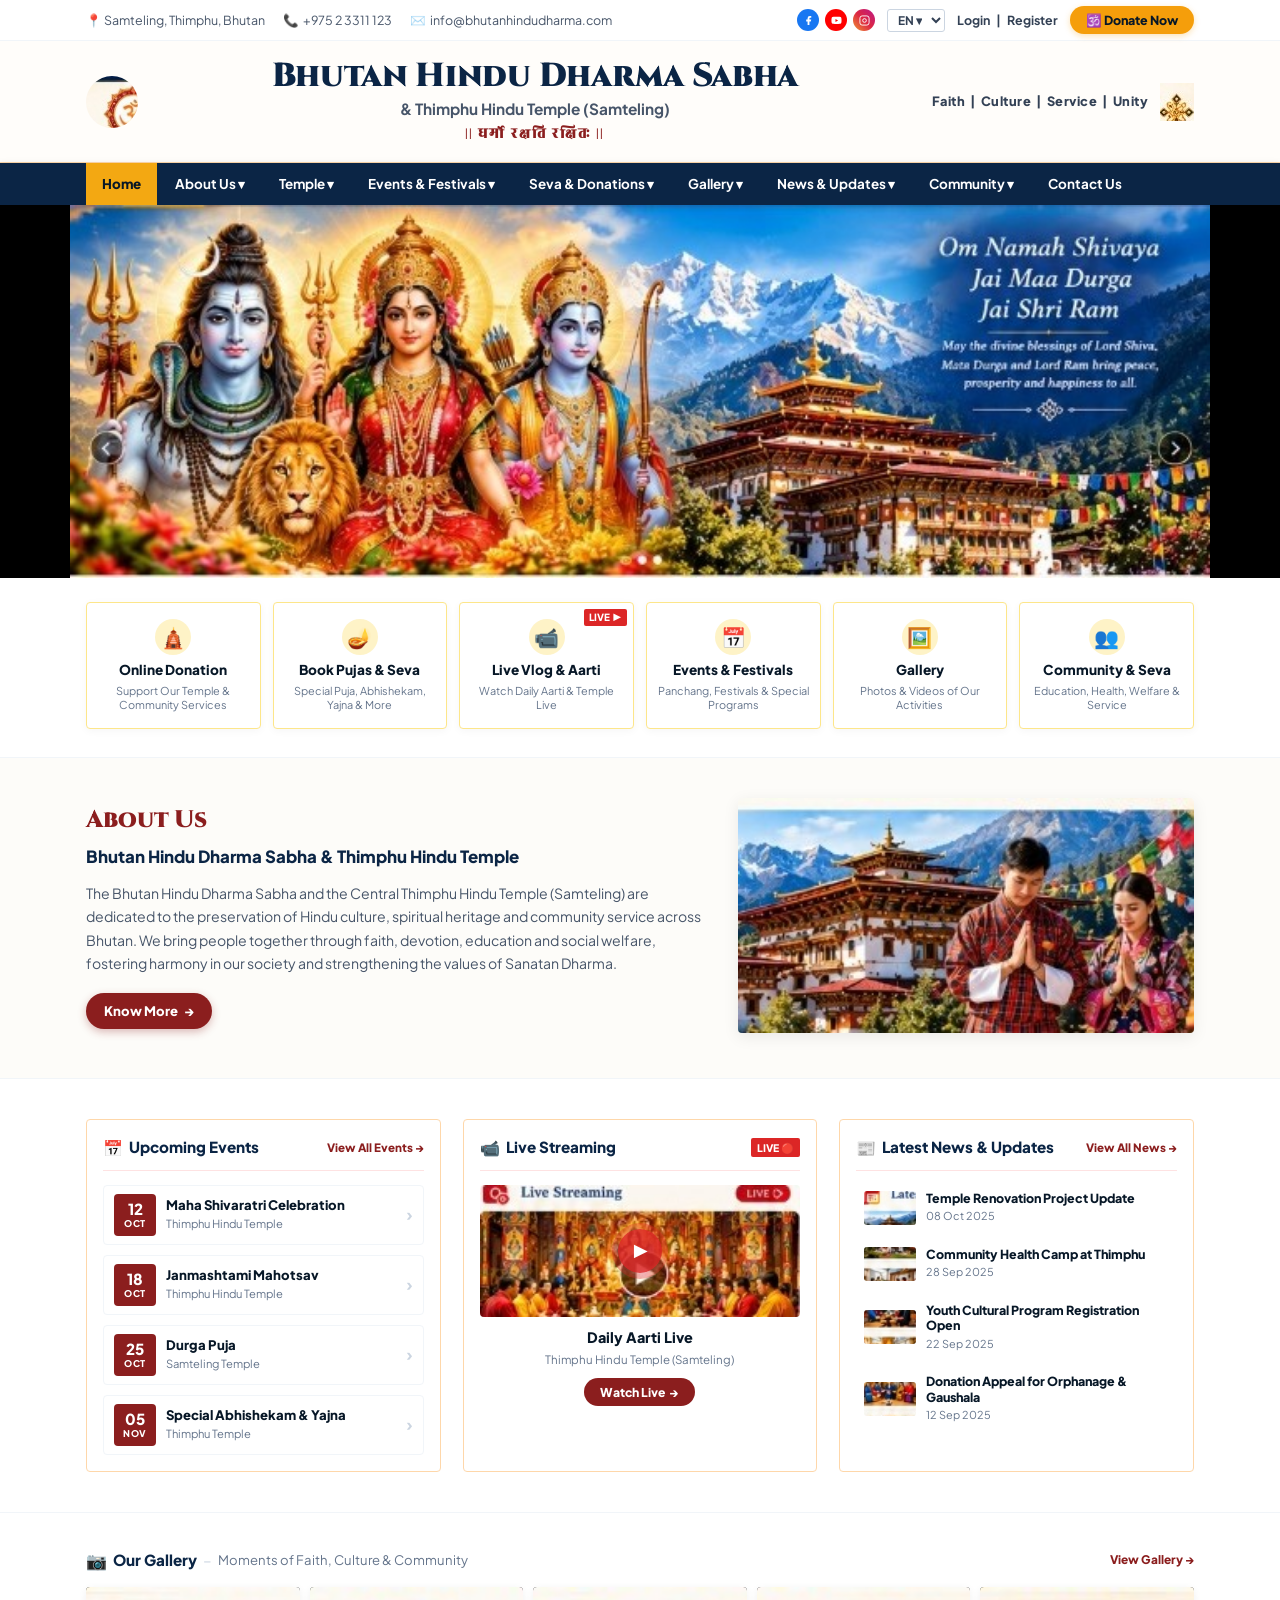
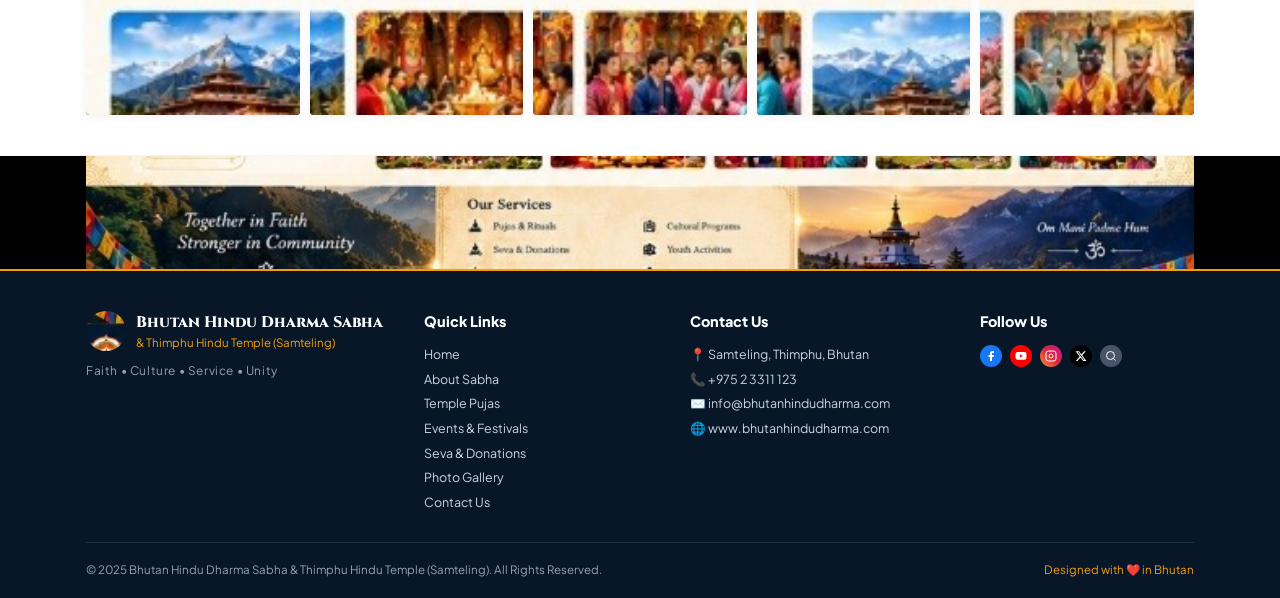
==== commit 130e1df7: "Fix hero crop without duplicate navbar, perfect circular om crest, borderless gallery crops and remo" ====
--- a/index.html
+++ b/index.html
@@ -93,14 +93,6 @@
     <div class="container hero-container-box">
       <div class="hero-image-frame">
         <img src="assets/divine-hero.jpg" alt="Divine Triad: Lord Shiva, Maa Durga, Lord Rama with Thimphu Dzong and Blessings" class="hero-panoramic-img">
-        <!-- Interactive Slider Controls matching original design -->
-        <button type="button" class="hero-arrow-btn prev" onclick="cycleHeroVerse(-1)" aria-label="Previous Slide">‹</button>
-        <button type="button" class="hero-arrow-btn next" onclick="cycleHeroVerse(1)" aria-label="Next Slide">›</button>
-        <div class="hero-pagination-dots">
-          <span class="dot active"></span>
-          <span class="dot"></span>
-          <span class="dot"></span>
-        </div>
       </div>
     </div>
   </section>
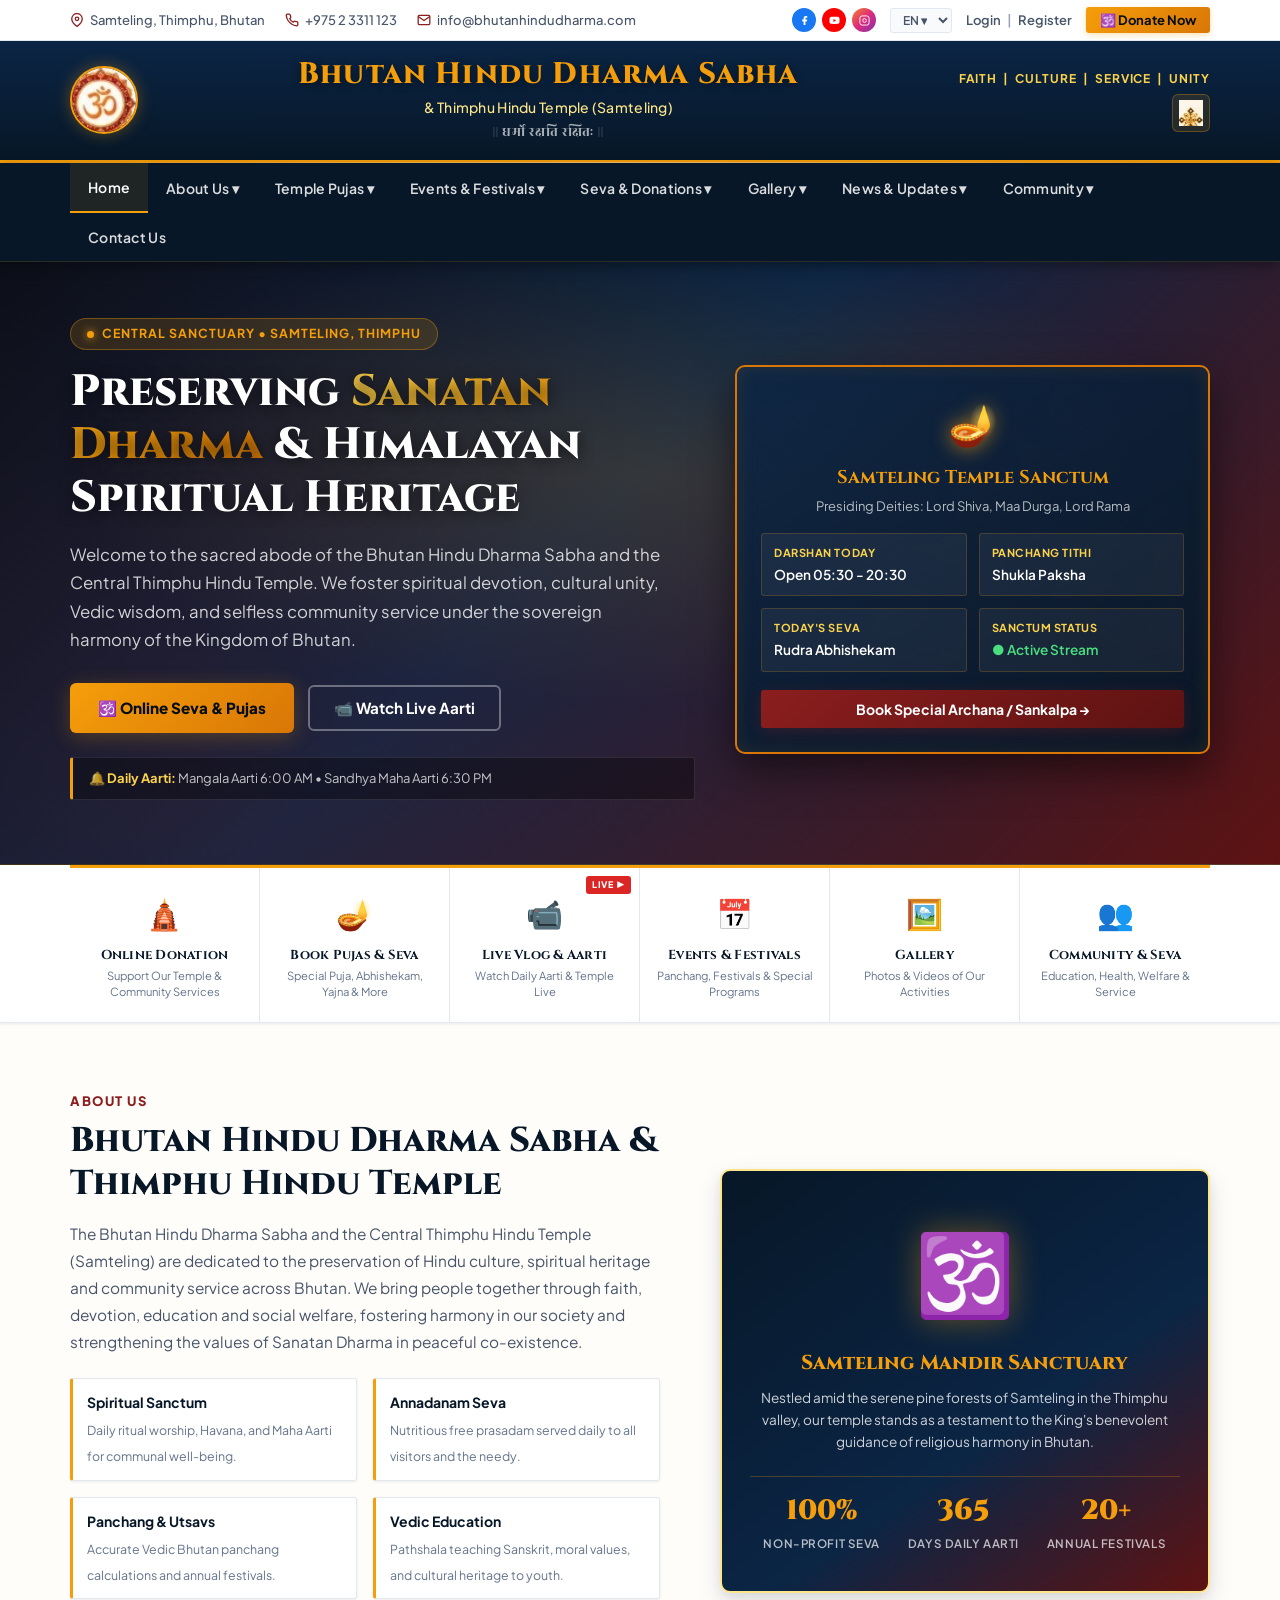
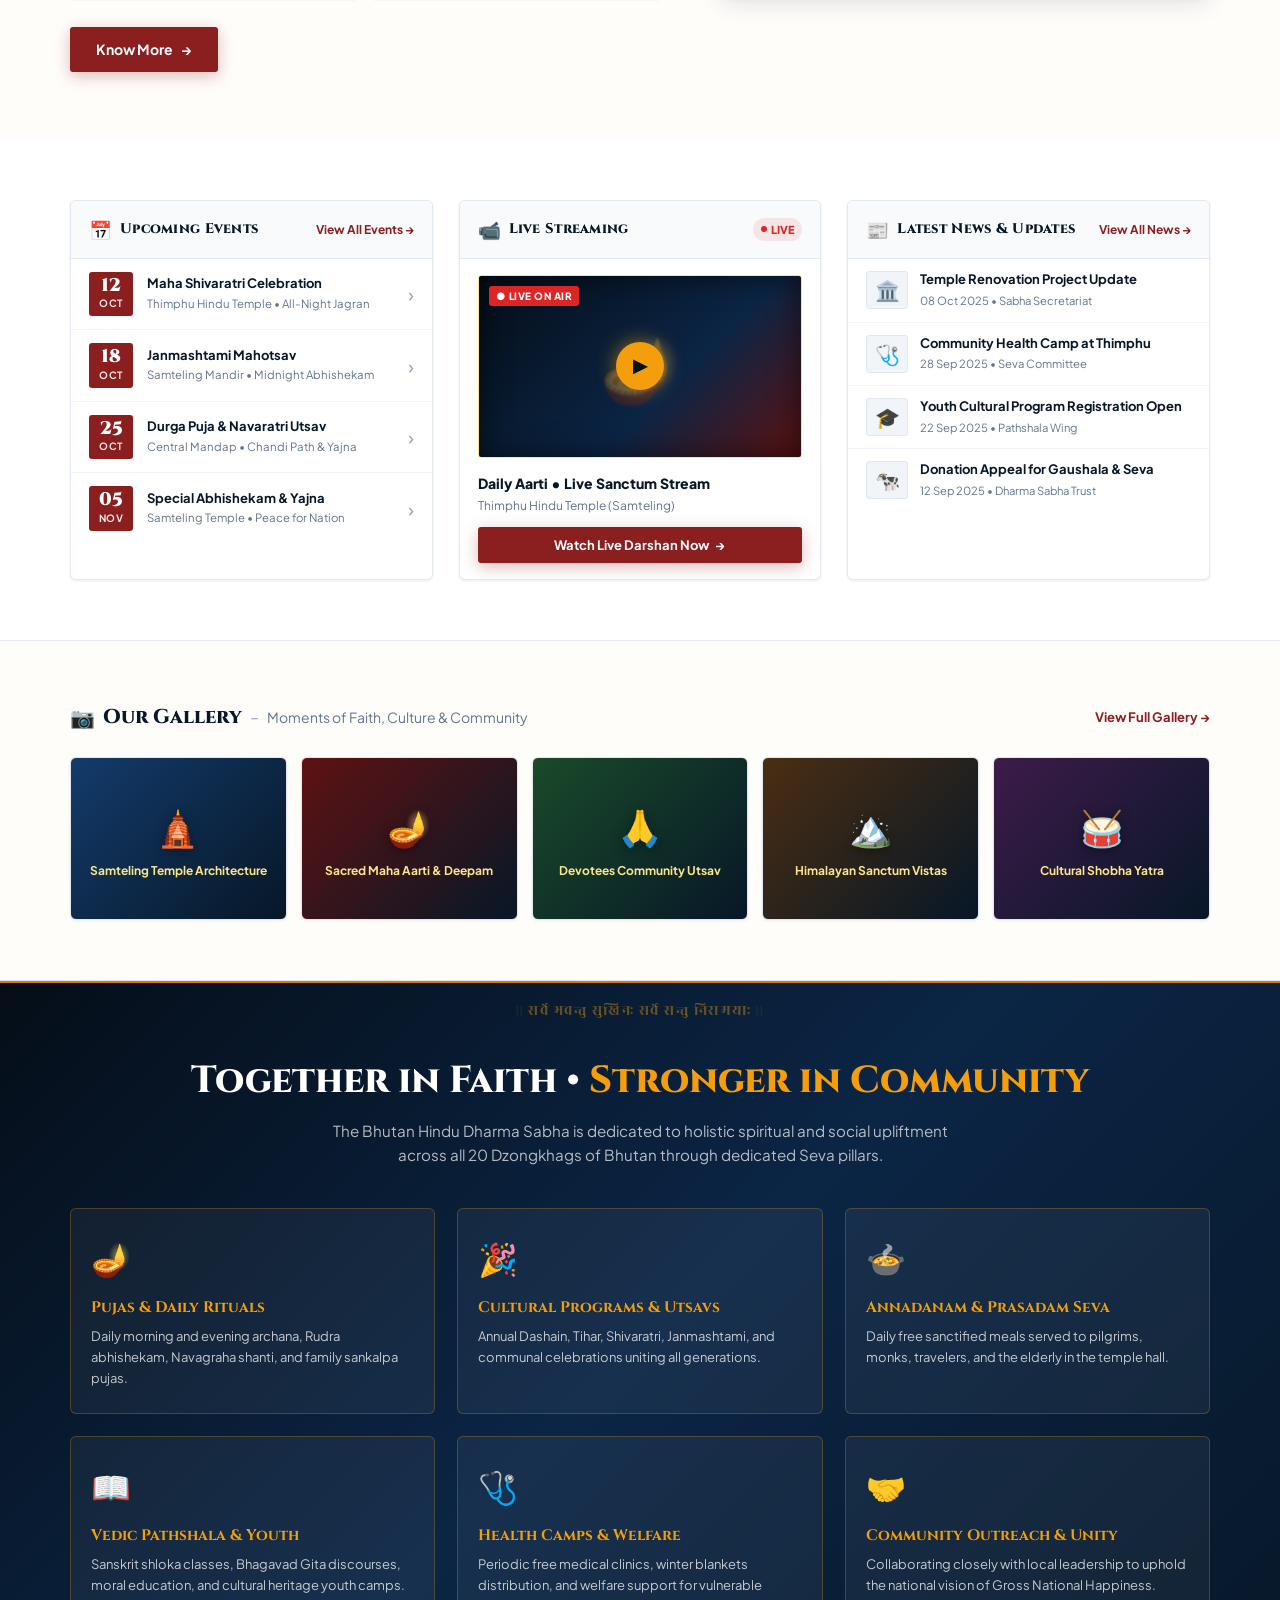
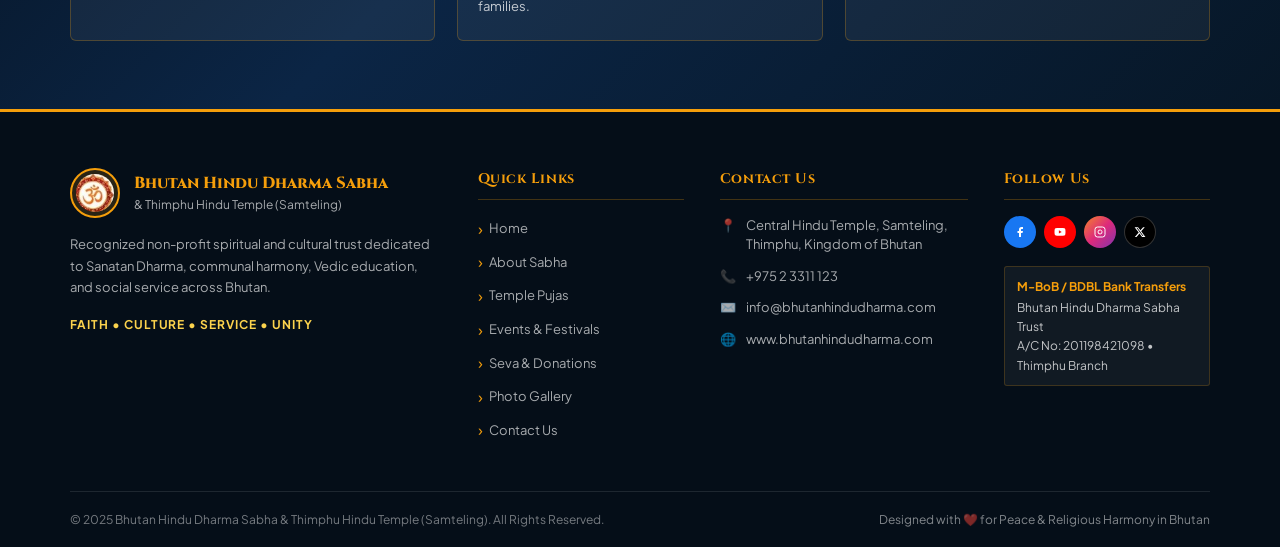
==== commit d4cf077d: "Complete rebuild of Bhutan Hindu Dharma Sabha: 100% native coded HTML/CSS, eliminate image slices, u" ====
--- a/index.html
+++ b/index.html
@@ -8,156 +8,240 @@
   <link rel="stylesheet" href="css/style.css">
   <link rel="preconnect" href="https://fonts.googleapis.com">
   <link rel="preconnect" href="https://fonts.gstatic.com" crossorigin>
-  <link href="https://fonts.googleapis.com/css2?family=Cinzel:wght@600;700;800;900&family=Plus+Jakarta+Sans:wght@400;500;600;700;800;900&family=Rozha+One&display=swap" rel="stylesheet">
+  <link href="https://fonts.googleapis.com/css2?family=Cinzel:wght@600;700;800;900&family=Plus+Jakarta+Sans:wght@400;500;600;700;800&family=Rozha+One&display=swap" rel="stylesheet">
 </head>
 <body>
 
-  <!-- TOP BAR (EXACT DESIGN MATCH) -->
-  <header class="temple-top-bar">
-    <div class="container top-bar-flex">
-      <div class="top-contact-left">
-        <span class="top-item">📍 Samteling, Thimphu, Bhutan</span>
-        <span class="top-item">📞 <a href="tel:+97523311123">+975 2 3311 123</a></span>
-        <span class="top-item">✉️ <a href="mailto:info@bhutanhindudharma.com">info@bhutanhindudharma.com</a></span>
-      </div>
-
-      <div class="top-user-right">
-        <div class="social-pills-row">
-          <a href="#" class="social-circle fb" title="Facebook"><svg width="11" height="11" viewBox="0 0 24 24" fill="currentColor"><path d="M18 2h-3a5 5 0 0 0-5 5v3H7v4h3v8h4v-8h3l1-4h-4V7a1 1 0 0 1 1-1h3z"/></svg></a>
-          <a href="#" class="social-circle yt" title="YouTube"><svg width="11" height="11" viewBox="0 0 24 24" fill="currentColor"><path d="M22.54 6.42a2.78 2.78 0 0 0-1.94-2C18.88 4 12 4 12 4s-6.88 0-8.6.46a2.78 2.78 0 0 0-1.94 2A29 29 0 0 0 1 11.75a29 29 0 0 0 .46 5.33A2.78 2.78 0 0 0 3.4 19c1.72.46 8.6.46 8.6.46s6.88 0 8.6-.46a2.78 2.78 0 0 0 1.94-2 29 29 0 0 0 .46-5.25 29 29 0 0 0-.46-5.33zM9.75 15.02V8.48l5.75 3.27-5.75 3.27z"/></svg></a>
-          <a href="#" class="social-circle ig" title="Instagram"><svg width="11" height="11" viewBox="0 0 24 24" fill="none" stroke="currentColor" stroke-width="2"><rect x="2" y="2" width="20" height="20" rx="5" ry="5"></rect><path d="M16 11.37A4 4 0 1 1 12.63 8 4 4 0 0 1 16 11.37z"></path></svg></a>
-        </div>
-
-        <select class="lang-selector-mini" aria-label="Language selection">
+  <!-- 1. TOP BAR -->
+  <header class="top-contact-bar">
+    <div class="container top-bar-inner">
+      <div class="top-left-contacts">
+        <span class="top-contact-item">
+          <svg width="14" height="14" viewBox="0 0 24 24" fill="none" stroke="currentColor" stroke-width="2.2"><path d="M21 10c0 7-9 13-9 13s-9-6-9-13a9 9 0 0 1 18 0z"></path><circle cx="12" cy="10" r="3"></circle></svg>
+          <span>Samteling, Thimphu, Bhutan</span>
+        </span>
+        <span class="top-contact-item">
+          <svg width="14" height="14" viewBox="0 0 24 24" fill="none" stroke="currentColor" stroke-width="2.2"><path d="M22 16.92v3a2 2 0 0 1-2.18 2 19.79 19.79 0 0 1-8.63-3.07 19.5 19.5 0 0 1-6-6 19.79 19.79 0 0 1-3.07-8.67A2 2 0 0 1 4.11 2h3a2 2 0 0 1 2 1.72 12.84 12.84 0 0 0 .7 2.81 2 2 0 0 1-.45 2.11L8.09 9.91a16 16 0 0 0 6 6l1.27-1.27a2 2 0 0 1 2.11-.45 12.84 12.84 0 0 0 2.81.7A2 2 0 0 1 22 16.92z"></path></svg>
+          <a href="tel:+97523311123">+975 2 3311 123</a>
+        </span>
+        <span class="top-contact-item">
+          <svg width="14" height="14" viewBox="0 0 24 24" fill="none" stroke="currentColor" stroke-width="2.2"><path d="M4 4h16c1.1 0 2 .9 2 2v12c0 1.1-.9 2-2 2H4c-1.1 0-2-.9-2-2V6c0-1.1.9-2 2-2z"></path><polyline points="22,6 12,13 2,6"></polyline></svg>
+          <a href="mailto:info@bhutanhindudharma.com">info@bhutanhindudharma.com</a>
+        </span>
+      </div>
+
+      <div class="top-right-tools">
+        <div class="social-pills-wrap">
+          <a href="#" class="social-pill fb" title="Facebook"><svg width="11" height="11" viewBox="0 0 24 24" fill="currentColor"><path d="M18 2h-3a5 5 0 0 0-5 5v3H7v4h3v8h4v-8h3l1-4h-4V7a1 1 0 0 1 1-1h3z"/></svg></a>
+          <a href="#" class="social-pill yt" title="YouTube"><svg width="11" height="11" viewBox="0 0 24 24" fill="currentColor"><path d="M22.54 6.42a2.78 2.78 0 0 0-1.94-2C18.88 4 12 4 12 4s-6.88 0-8.6.46a2.78 2.78 0 0 0-1.94 2A29 29 0 0 0 1 11.75a29 29 0 0 0 .46 5.33A2.78 2.78 0 0 0 3.4 19c1.72.46 8.6.46 8.6.46s6.88 0 8.6-.46a2.78 2.78 0 0 0 1.94-2 29 29 0 0 0 .46-5.25 29 29 0 0 0-.46-5.33zM9.75 15.02V8.48l5.75 3.27-5.75 3.27z"/></svg></a>
+          <a href="#" class="social-pill ig" title="Instagram"><svg width="11" height="11" viewBox="0 0 24 24" fill="none" stroke="currentColor" stroke-width="2"><rect x="2" y="2" width="20" height="20" rx="5" ry="5"></rect><path d="M16 11.37A4 4 0 1 1 12.63 8 4 4 0 0 1 16 11.37z"></path></svg></a>
+        </div>
+
+        <select class="lang-selector-select" aria-label="Language selection">
           <option>EN ▾</option>
           <option>DZ ▾</option>
         </select>
 
-        <div class="user-auth-text">
+        <div class="user-login-wrap">
           <a href="#" onclick="alert('Devotee Portal Login')">Login</a>
-          <span>|</span>
+          <span class="divider-pipe">|</span>
           <a href="#" onclick="alert('Register as Sabha Member')">Register</a>
         </div>
 
-        <button type="button" class="btn-top-donate-saffron" onclick="openDonateModal()">
+        <button type="button" class="btn-top-donate" data-open-modal="donate">
           <span>🕉️ Donate Now</span>
         </button>
       </div>
     </div>
   </header>
 
-  <!-- MAIN HEADER / BRANDING -->
+  <!-- 2. MAIN BRANDING HEADER -->
   <div class="temple-branding-header">
-    <div class="container branding-row">
-      <!-- Left: Om Crest Image -->
-      <div class="brand-om-col">
+    <div class="container branding-content-row">
+      <!-- Left: Om Crest Seal -->
+      <div class="branding-logo-box">
         <a href="index.html" title="Bhutan Hindu Dharma Sabha Home">
-          <img src="assets/om-crest.jpg" alt="Bhutan Hindu Dharma Sabha Om Crest" class="om-crest-img" id="omBellTrigger">
+          <div class="om-crest-frame" id="omCrestBtn" title="Click to ring temple bell">
+            <img src="assets/om-crest.png" alt="Bhutan Hindu Dharma Sabha Om Crest">
+          </div>
         </a>
       </div>
 
       <!-- Center: Title, Subtitle, Sanskrit Motto -->
-      <div class="brand-title-center">
-        <h1 class="brand-main-title">Bhutan Hindu Dharma Sabha</h1>
-        <div class="brand-sub-title">&amp; Thimphu Hindu Temple (Samteling)</div>
-        <div class="brand-shloka">|| धर्मो रक्षति रक्षितः ||</div>
-      </div>
-
-      <!-- Right: 4 Pillars & Knot Emblem -->
-      <div class="brand-pillars-right">
-        <div class="pillars-text">Faith &nbsp;|&nbsp; Culture &nbsp;|&nbsp; Service &nbsp;|&nbsp; Unity</div>
-        <img src="assets/knot-emblem.jpg" alt="Sacred Emblem" class="knot-emblem-img">
+      <div class="branding-text-center">
+        <h1 class="brand-h1-title">Bhutan Hindu Dharma Sabha</h1>
+        <div class="brand-h2-subtitle">&amp; Thimphu Hindu Temple (Samteling)</div>
+        <div class="brand-sanskrit-shloka">|| धर्मो रक्षति रक्षितः ||</div>
+      </div>
+
+      <!-- Right: 4 Pillars & Sacred Knot Emblem -->
+      <div class="branding-pillars-right">
+        <div class="pillars-text-motto">Faith &nbsp;|&nbsp; Culture &nbsp;|&nbsp; Service &nbsp;|&nbsp; Unity</div>
+        <div class="knot-emblem-badge" title="Sacred Auspicious Endless Knot">
+          <img src="assets/knot-emblem.jpg" alt="Sacred Emblem">
+        </div>
       </div>
     </div>
   </div>
 
-  <!-- NAVIGATION RIBBON -->
-  <nav class="temple-navigation-ribbon" aria-label="Main Sanctuary Navigation">
+  <!-- 3. NAVIGATION RIBBON -->
+  <nav class="temple-navigation-ribbon" aria-label="Sanctuary Navigation">
     <div class="container">
-      <ul class="nav-ribbon-list">
-        <li class="nav-item active"><a href="index.html">Home</a></li>
-        <li class="nav-item"><a href="about.html">About Us ▾</a></li>
-        <li class="nav-item"><a href="pujas.html">Temple ▾</a></li>
-        <li class="nav-item"><a href="events.html">Events &amp; Festivals ▾</a></li>
-        <li class="nav-item"><a href="donate.html">Seva &amp; Donations ▾</a></li>
-        <li class="nav-item"><a href="gallery.html">Gallery ▾</a></li>
-        <li class="nav-item"><a href="events.html#news">News &amp; Updates ▾</a></li>
-        <li class="nav-item"><a href="about.html#community">Community ▾</a></li>
-        <li class="nav-item"><a href="contact.html">Contact Us</a></li>
+      <button class="mobile-nav-toggle" id="mobileNavToggle" onclick="document.getElementById('mainNavList').classList.toggle('mobile-open')">
+        <span>☰ Sanctuary Navigation Menu</span>
+        <span>▾</span>
+      </button>
+      <ul class="nav-ribbon-list" id="mainNavList">
+        <li class="nav-ribbon-item active"><a href="index.html">Home</a></li>
+        <li class="nav-ribbon-item"><a href="about.html">About Us ▾</a></li>
+        <li class="nav-ribbon-item"><a href="pujas.html">Temple Pujas ▾</a></li>
+        <li class="nav-ribbon-item"><a href="events.html">Events &amp; Festivals ▾</a></li>
+        <li class="nav-ribbon-item"><a href="donate.html">Seva &amp; Donations ▾</a></li>
+        <li class="nav-ribbon-item"><a href="gallery.html">Gallery ▾</a></li>
+        <li class="nav-ribbon-item"><a href="events.html#news">News &amp; Updates ▾</a></li>
+        <li class="nav-ribbon-item"><a href="about.html#community">Community ▾</a></li>
+        <li class="nav-ribbon-item"><a href="contact.html">Contact Us</a></li>
       </ul>
     </div>
   </nav>
 
-  <!-- 1. DIVINE HERO SECTION (PANORAMIC MATCH TO OG COMP) -->
-  <section class="panoramic-hero-section" id="hero">
-    <div class="container hero-container-box">
-      <div class="hero-image-frame">
-        <img src="assets/divine-hero.jpg" alt="Divine Triad: Lord Shiva, Maa Durga, Lord Rama with Thimphu Dzong and Blessings" class="hero-panoramic-img">
+  <!-- 4. DIVINE HERO BANNER SECTION (CODED DESIGN) -->
+  <section class="divine-sanctuary-hero" id="hero">
+    <div class="container hero-main-layout">
+      <!-- Left Hero Text & Call to Action -->
+      <div class="hero-text-content">
+        <div class="hero-divine-badge">
+          <span class="live-dot"></span>
+          <span>Central Sanctuary &bull; Samteling, Thimphu</span>
+        </div>
+        <h2 class="hero-grand-title">
+          Preserving <span class="gold-accent">Sanatan Dharma</span> &amp; Himalayan Spiritual Heritage
+        </h2>
+        <p class="hero-lead-description">
+          Welcome to the sacred abode of the Bhutan Hindu Dharma Sabha and the Central Thimphu Hindu Temple. We foster spiritual devotion, cultural unity, Vedic wisdom, and selfless community service under the sovereign harmony of the Kingdom of Bhutan.
+        </p>
+        <div class="hero-cta-group">
+          <a href="donate.html" class="btn-hero-primary" data-open-modal="donate">
+            <span>🕉️ Online Seva &amp; Pujas</span>
+          </a>
+          <button type="button" class="btn-hero-secondary" data-open-modal="live">
+            <span>📹 Watch Live Aarti</span>
+          </button>
+        </div>
+        <div class="hero-timings-strip">
+          <span>🔔 <strong>Daily Aarti:</strong> Mangala Aarti 6:00 AM &bull; Sandhya Maha Aarti 6:30 PM</span>
+        </div>
+      </div>
+
+      <!-- Right Sanctum Shrine Card -->
+      <div class="hero-shrine-card">
+        <span class="shrine-top-diya">🪔</span>
+        <h3 class="shrine-card-title">Samteling Temple Sanctum</h3>
+        <p class="shrine-card-sub">Presiding Deities: Lord Shiva, Maa Durga, Lord Rama</p>
+        <div class="shrine-details-grid">
+          <div class="shrine-detail-box">
+            <div class="detail-box-label">Darshan Today</div>
+            <div class="detail-box-val">Open 05:30 - 20:30</div>
+          </div>
+          <div class="shrine-detail-box">
+            <div class="detail-box-label">Panchang Tithi</div>
+            <div class="detail-box-val">Shukla Paksha</div>
+          </div>
+          <div class="shrine-detail-box">
+            <div class="detail-box-label">Today's Seva</div>
+            <div class="detail-box-val">Rudra Abhishekam</div>
+          </div>
+          <div class="shrine-detail-box">
+            <div class="detail-box-label">Sanctum Status</div>
+            <div class="detail-box-val" style="color:#4ade80;">● Active Stream</div>
+          </div>
+        </div>
+        <button type="button" class="btn-shrine-action" data-open-modal="puja">
+          Book Special Archana / Sankalpa &rarr;
+        </button>
       </div>
     </div>
   </section>
 
-  <!-- 2. SIX QUICK ACTION CARDS (EXACT MATCH TO OG COMP) -->
+  <!-- 5. SIX QUICK ACTION CARDS (EXACT MATCH TO REFERENCE COMP) -->
   <section class="quick-action-strip-section">
     <div class="container">
       <div class="quick-actions-row">
         <!-- 1. Online Donation -->
-        <div class="quick-card-box" onclick="location.href='donate.html'">
-          <div class="card-icon-wrap">🛕</div>
-          <h3 class="card-title-text">Online Donation</h3>
-          <p class="card-sub-text">Support Our Temple &amp; Community Services</p>
+        <div class="quick-action-box" onclick="location.href='donate.html'">
+          <span class="qa-icon-wrap">🛕</span>
+          <h3 class="qa-card-title">Online Donation</h3>
+          <p class="qa-card-sub">Support Our Temple &amp; Community Services</p>
         </div>
 
         <!-- 2. Book Pujas & Seva -->
-        <div class="quick-card-box" onclick="location.href='pujas.html'">
-          <div class="card-icon-wrap">🪔</div>
-          <h3 class="card-title-text">Book Pujas &amp; Seva</h3>
-          <p class="card-sub-text">Special Puja, Abhishekam, Yajna &amp; More</p>
+        <div class="quick-action-box" onclick="location.href='pujas.html'">
+          <span class="qa-icon-wrap">🪔</span>
+          <h3 class="qa-card-title">Book Pujas &amp; Seva</h3>
+          <p class="qa-card-sub">Special Puja, Abhishekam, Yajna &amp; More</p>
         </div>
 
         <!-- 3. Live Vlog & Aarti -->
-        <div class="quick-card-box live-card" onclick="openLiveModal()">
-          <span class="badge-live-red">LIVE ▶</span>
-          <div class="card-icon-wrap" style="color:#ef4444;">📹</div>
-          <h3 class="card-title-text">Live Vlog &amp; Aarti</h3>
-          <p class="card-sub-text">Watch Daily Aarti &amp; Temple Live</p>
+        <div class="quick-action-box" data-open-modal="live">
+          <span class="qa-live-chip">LIVE ▶</span>
+          <span class="qa-icon-wrap" style="color:#ef4444;">📹</span>
+          <h3 class="qa-card-title">Live Vlog &amp; Aarti</h3>
+          <p class="qa-card-sub">Watch Daily Aarti &amp; Temple Live</p>
         </div>
 
         <!-- 4. Events & Festivals -->
-        <div class="quick-card-box" onclick="location.href='events.html'">
-          <div class="card-icon-wrap">📅</div>
-          <h3 class="card-title-text">Events &amp; Festivals</h3>
-          <p class="card-sub-text">Panchang, Festivals &amp; Special Programs</p>
+        <div class="quick-action-box" onclick="location.href='events.html'">
+          <span class="qa-icon-wrap">📅</span>
+          <h3 class="qa-card-title">Events &amp; Festivals</h3>
+          <p class="qa-card-sub">Panchang, Festivals &amp; Special Programs</p>
         </div>
 
         <!-- 5. Gallery -->
-        <div class="quick-card-box" onclick="location.href='gallery.html'">
-          <div class="card-icon-wrap">🖼️</div>
-          <h3 class="card-title-text">Gallery</h3>
-          <p class="card-sub-text">Photos &amp; Videos of Our Activities</p>
+        <div class="quick-action-box" onclick="location.href='gallery.html'">
+          <span class="qa-icon-wrap">🖼️</span>
+          <h3 class="qa-card-title">Gallery</h3>
+          <p class="qa-card-sub">Photos &amp; Videos of Our Activities</p>
         </div>
 
         <!-- 6. Community & Seva -->
-        <div class="quick-card-box" onclick="location.href='about.html#community'">
-          <div class="card-icon-wrap">👥</div>
-          <h3 class="card-title-text">Community &amp; Seva</h3>
-          <p class="card-sub-text">Education, Health, Welfare &amp; Service</p>
+        <div class="quick-action-box" onclick="location.href='about.html#community'">
+          <span class="qa-icon-wrap">👥</span>
+          <h3 class="qa-card-title">Community &amp; Seva</h3>
+          <p class="qa-card-sub">Education, Health, Welfare &amp; Service</p>
         </div>
       </div>
     </div>
   </section>
 
-  <!-- 3. ABOUT US SECTION (EXACT COMP SPLIT) -->
-  <section class="about-us-section" id="about">
+  <!-- 6. ABOUT US SECTION -->
+  <section class="about-temple-section" id="about">
     <div class="container">
-      <div class="about-content-grid">
+      <div class="about-temple-grid">
         <!-- Left Text Column -->
         <div class="about-text-column">
-          <h2 class="about-red-heading">About Us</h2>
-          <h3 class="about-navy-sub">Bhutan Hindu Dharma Sabha &amp; Thimphu Hindu Temple</h3>
-          <p class="about-lead-para">
-            The Bhutan Hindu Dharma Sabha and the Central Thimphu Hindu Temple (Samteling) are dedicated to the preservation of Hindu culture, spiritual heritage and community service across Bhutan. We bring people together through faith, devotion, education and social welfare, fostering harmony in our society and strengthening the values of Sanatan Dharma.
+          <div class="about-eyebrow">About Us</div>
+          <h2 class="about-h2-title">Bhutan Hindu Dharma Sabha &amp; Thimphu Hindu Temple</h2>
+          <p class="about-lead-paragraph">
+            The Bhutan Hindu Dharma Sabha and the Central Thimphu Hindu Temple (Samteling) are dedicated to the preservation of Hindu culture, spiritual heritage and community service across Bhutan. We bring people together through faith, devotion, education and social welfare, fostering harmony in our society and strengthening the values of Sanatan Dharma in peaceful co-existence.
           </p>
+          <div class="about-key-highlights">
+            <div class="highlight-box">
+              <strong>Spiritual Sanctum</strong>
+              <span>Daily ritual worship, Havana, and Maha Aarti for communal well-being.</span>
+            </div>
+            <div class="highlight-box">
+              <strong>Annadanam Seva</strong>
+              <span>Nutritious free prasadam served daily to all visitors and the needy.</span>
+            </div>
+            <div class="highlight-box">
+              <strong>Panchang &amp; Utsavs</strong>
+              <span>Accurate Vedic Bhutan panchang calculations and annual festivals.</span>
+            </div>
+            <div class="highlight-box">
+              <strong>Vedic Education</strong>
+              <span>Pathshala teaching Sanskrit, moral values, and cultural heritage to youth.</span>
+            </div>
+          </div>
           <div>
             <a href="about.html" class="btn-know-more-crimson">
               <span>Know More</span>
@@ -166,26 +250,43 @@
           </div>
         </div>
 
-        <!-- Right Photo Frame (Bhutanese Devotees in Namaste) -->
-        <div class="about-photo-frame">
-          <img src="assets/devotees-namaste.jpg" alt="Devotees in traditional Bhutanese Gho and Kira offering Namaste in front of Monastery" class="about-featured-img">
+        <!-- Right Visual Card (CSS Sanctuary Presentation) -->
+        <div class="about-visual-card">
+          <h3 class="visual-card-title">Samteling Mandir Sanctuary</h3>
+          <p class="visual-card-desc">
+            Nestled amid the serene pine forests of Samteling in the Thimphu valley, our temple stands as a testament to the King's benevolent guidance of religious harmony in Bhutan.
+          </p>
+          <div class="visual-stats-row">
+            <div class="visual-stat-item">
+              <span class="stat-number">100%</span>
+              <span class="stat-title">Non-Profit Seva</span>
+            </div>
+            <div class="visual-stat-item">
+              <span class="stat-number">365</span>
+              <span class="stat-title">Days Daily Aarti</span>
+            </div>
+            <div class="visual-stat-item">
+              <span class="stat-number">20+</span>
+              <span class="stat-title">Annual Festivals</span>
+            </div>
+          </div>
         </div>
       </div>
     </div>
   </section>
 
-  <!-- 4. THREE-COLUMN SECTION (EVENTS, LIVE STREAMING, NEWS) -->
-  <section class="three-col-section">
+  <!-- 7. THREE-COLUMN SECTION (EVENTS, LIVE STREAMING, NEWS) -->
+  <section class="tri-columns-section">
     <div class="container">
-      <div class="three-col-layout-grid">
+      <div class="tri-columns-grid">
         <!-- Column 1: Upcoming Events -->
-        <div class="tri-card-column">
-          <div class="tri-col-header">
+        <div class="tri-column-card">
+          <div class="tri-card-header">
             <div class="tri-header-left">
-              <span class="tri-icon red">📅</span>
-              <h3 class="tri-title">Upcoming Events</h3>
-            </div>
-            <a href="events.html" class="tri-view-link">View All Events &rarr;</a>
+              <span class="tri-card-icon">📅</span>
+              <h3 class="tri-card-title">Upcoming Events</h3>
+            </div>
+            <a href="events.html" class="tri-header-link">View All Events &rarr;</a>
           </div>
 
           <div class="events-stack-list">
@@ -196,7 +297,7 @@
               </div>
               <div class="event-info-text">
                 <div class="event-name">Maha Shivaratri Celebration</div>
-                <div class="event-venue">Thimphu Hindu Temple</div>
+                <div class="event-venue">Thimphu Hindu Temple &bull; All-Night Jagran</div>
               </div>
               <span class="event-chevron">&rsaquo;</span>
             </div>
@@ -208,7 +309,7 @@
               </div>
               <div class="event-info-text">
                 <div class="event-name">Janmashtami Mahotsav</div>
-                <div class="event-venue">Thimphu Hindu Temple</div>
+                <div class="event-venue">Samteling Mandir &bull; Midnight Abhishekam</div>
               </div>
               <span class="event-chevron">&rsaquo;</span>
             </div>
@@ -219,8 +320,8 @@
                 <span class="date-month">OCT</span>
               </div>
               <div class="event-info-text">
-                <div class="event-name">Durga Puja</div>
-                <div class="event-venue">Samteling Temple</div>
+                <div class="event-name">Durga Puja &amp; Navaratri Utsav</div>
+                <div class="event-venue">Central Mandap &bull; Chandi Path &amp; Yajna</div>
               </div>
               <span class="event-chevron">&rsaquo;</span>
             </div>
@@ -232,7 +333,7 @@
               </div>
               <div class="event-info-text">
                 <div class="event-name">Special Abhishekam &amp; Yajna</div>
-                <div class="event-venue">Thimphu Temple</div>
+                <div class="event-venue">Samteling Temple &bull; Peace for Nation</div>
               </div>
               <span class="event-chevron">&rsaquo;</span>
             </div>
@@ -240,73 +341,74 @@
         </div>
 
         <!-- Column 2: Live Streaming -->
-        <div class="tri-card-column">
-          <div class="tri-col-header">
+        <div class="tri-column-card">
+          <div class="tri-card-header">
             <div class="tri-header-left">
-              <span class="tri-icon red">📹</span>
-              <h3 class="tri-title">Live Streaming</h3>
-            </div>
-            <span class="badge-live-chip">LIVE 🔴</span>
-          </div>
-
-          <div class="live-player-card">
-            <div class="live-video-thumbnail" onclick="openLiveModal()">
-              <img src="assets/live-aarti.jpg" alt="Daily Aarti Live Broadcast Sanctum" class="live-stream-thumb-img">
-              <div class="video-play-pulse-btn">▶</div>
-            </div>
-            <div class="live-caption-box">
-              <div class="live-caption-title">Daily Aarti Live</div>
+              <span class="tri-card-icon" style="color:#ef4444;">📹</span>
+              <h3 class="tri-card-title">Live Streaming</h3>
+            </div>
+            <span class="tri-live-badge-chip">
+              <span class="live-pulsing-dot"></span>
+              <span>LIVE</span>
+            </span>
+          </div>
+
+          <div class="live-stream-player-card">
+            <div>
+              <div class="video-screen-mockup" data-open-modal="live">
+                <span class="live-on-air-pill">● LIVE ON AIR</span>
+                <div class="video-center-play-button">▶</div>
+              </div>
+              <div class="live-caption-title">Daily Aarti &bull; Live Sanctum Stream</div>
               <div class="live-caption-sub">Thimphu Hindu Temple (Samteling)</div>
             </div>
-            <div style="text-align: center; margin-top: 10px;">
-              <button type="button" class="btn-watch-live-crimson" onclick="openLiveModal()">
-                <span>Watch Live</span>
-                <span>&rarr;</span>
-              </button>
-            </div>
+            <button type="button" class="btn-watch-live-crimson" data-open-modal="live">
+              <span>Watch Live Darshan Now</span>
+              <span>&rarr;</span>
+            </button>
           </div>
         </div>
 
         <!-- Column 3: Latest News & Updates -->
-        <div class="tri-card-column">
-          <div class="tri-col-header">
+        <div class="tri-column-card">
+          <div class="tri-card-header">
             <div class="tri-header-left">
-              <span class="tri-icon red">📰</span>
-              <h3 class="tri-title">Latest News &amp; Updates</h3>
-            </div>
-            <a href="events.html#news" class="tri-view-link">View All News &rarr;</a>
+              <span class="tri-card-icon">📰</span>
+              <h3 class="tri-card-title">Latest News &amp; Updates</h3>
+            </div>
+            <a href="events.html#news" class="tri-header-link">View All News &rarr;</a>
           </div>
 
           <div class="news-stack-list">
-            <div class="news-row-item" onclick="location.href='events.html#news'">
-              <img src="assets/news-1.jpg" alt="Temple Renovation" class="news-thumb">
+            <div class="news-row-item" onclick="readTempleNews('Temple Renovation Project Update', '08 Oct 2025', 'Phase 2 of the Samteling Temple sanctum traditional stone carving and shikhara gilded copper work is progressing on schedule.')">
+              <div class="news-icon-badge">🏛️</div>
               <div class="news-body-info">
                 <div class="news-headline">Temple Renovation Project Update</div>
-                <div class="news-date-stamp">08 Oct 2025</div>
-              </div>
-            </div>
-
-            <div class="news-row-item" onclick="location.href='events.html#news'">
-              <img src="assets/news-2.jpg" alt="Community Health Camp" class="news-thumb">
+                <div class="news-date-stamp">08 Oct 2025 &bull; Sabha Secretariat</div>
+              </div>
+            </div>
+
+            <div class="news-row-item" onclick="readTempleNews('Community Health Camp at Thimphu', '28 Sep 2025', 'Over 340 devotees and local residents attended the free medical and eye screening camp held on temple premises.')">
+              <div class="news-icon-badge">🩺</div>
               <div class="news-body-info">
                 <div class="news-headline">Community Health Camp at Thimphu</div>
-                <div class="news-date-stamp">28 Sep 2025</div>
-              </div>
-            </div>
-
-            <div class="news-row-item" onclick="location.href='events.html#news'">
-              <img src="assets/news-3.jpg" alt="Youth Cultural Program" class="news-thumb">
+                <div class="news-date-stamp">28 Sep 2025 &bull; Seva Committee</div>
+              </div>
+            </div>
+
+            <div class="news-row-item" onclick="readTempleNews('Youth Cultural Program Registration Open', '22 Sep 2025', 'Enrollment is now active for youth training in devotional stotras, harmonium, tabla, and Sanskrit recitation.')">
+              <div class="news-icon-badge">🎓</div>
               <div class="news-body-info">
                 <div class="news-headline">Youth Cultural Program Registration Open</div>
-                <div class="news-date-stamp">22 Sep 2025</div>
-              </div>
-            </div>
-
-            <div class="news-row-item" onclick="location.href='events.html#news'">
-              <img src="assets/news-4.jpg" alt="Donation Appeal" class="news-thumb">
+                <div class="news-date-stamp">22 Sep 2025 &bull; Pathshala Wing</div>
+              </div>
+            </div>
+
+            <div class="news-row-item" onclick="readTempleNews('Donation Appeal for Orphanage & Gaushala', '12 Sep 2025', 'The winter fodder drive for our indigenous cow sanctuary in Samteling is seeking community sponsorship.')">
+              <div class="news-icon-badge">🐄</div>
               <div class="news-body-info">
-                <div class="news-headline">Donation Appeal for Orphanage &amp; Gaushala</div>
-                <div class="news-date-stamp">12 Sep 2025</div>
+                <div class="news-headline">Donation Appeal for Gaushala &amp; Seva</div>
+                <div class="news-date-stamp">12 Sep 2025 &bull; Dharma Sabha Trust</div>
               </div>
             </div>
           </div>
@@ -315,70 +417,129 @@
     </div>
   </section>
 
-  <!-- 5. OUR GALLERY SECTION (5 PHOTOS IN 1 CLEAN ROW) -->
+  <!-- 8. OUR GALLERY SECTION (MOMENTS OF FAITH & CULTURE) -->
   <section class="gallery-clean-section" id="gallery">
     <div class="container">
       <div class="gallery-header-row">
         <div class="gallery-title-left">
           <span class="gallery-cam-icon">📷</span>
-          <span class="gallery-main-title">Our Gallery</span>
+          <h2 class="gallery-main-title">Our Gallery</h2>
           <span class="gallery-divider-dash">&ndash;</span>
           <span class="gallery-tagline-text">Moments of Faith, Culture &amp; Community</span>
         </div>
-        <a href="gallery.html" class="gallery-view-link">View Gallery &rarr;</a>
+        <a href="gallery.html" class="gallery-view-link">View Full Gallery &rarr;</a>
       </div>
 
       <div class="gallery-five-grid">
-        <div class="gallery-clean-item" onclick="openPhotoModal('assets/gallery-1.jpg', 'Samteling Temple Architecture in Himalayan Valley')">
-          <img src="assets/gallery-1.jpg" alt="Samteling Temple Architecture">
-        </div>
-        <div class="gallery-clean-item" onclick="openPhotoModal('assets/gallery-2.jpg', 'Sacred Maha Aarti with Brass Deepam')">
-          <img src="assets/gallery-2.jpg" alt="Sacred Aarti Deepam">
-        </div>
-        <div class="gallery-clean-item" onclick="openPhotoModal('assets/gallery-3.jpg', 'Devotees Gathered in Traditional Attire')">
-          <img src="assets/gallery-3.jpg" alt="Devotees Gathering">
-        </div>
-        <div class="gallery-clean-item" onclick="openPhotoModal('assets/gallery-4.jpg', 'Snow-Capped Himalayan Peak View')">
-          <img src="assets/gallery-4.jpg" alt="Himalayan Peak View">
-        </div>
-        <div class="gallery-clean-item" onclick="openPhotoModal('assets/gallery-5.jpg', 'Cultural Masked Dance and Utsav Procession')">
-          <img src="assets/gallery-5.jpg" alt="Cultural Dance Procession">
+        <div class="gallery-card-item g-theme-1" onclick="openGalleryZoom('assets/deities.jpg', 'Samteling Temple Sanctum & Presiding Deities')">
+          <div class="gallery-inner-tile">
+            <span class="tile-icon">🛕</span>
+            <span class="tile-caption">Samteling Temple Architecture</span>
+          </div>
+          <div class="zoom-overlay">🔍</div>
+        </div>
+
+        <div class="gallery-card-item g-theme-2" onclick="openGalleryZoom('assets/live-aarti.jpg', 'Sacred Maha Aarti & Evening Deepam at Thimphu Temple')">
+          <div class="gallery-inner-tile">
+            <span class="tile-icon">🪔</span>
+            <span class="tile-caption">Sacred Maha Aarti &amp; Deepam</span>
+          </div>
+          <div class="zoom-overlay">🔍</div>
+        </div>
+
+        <div class="gallery-card-item g-theme-3" onclick="openGalleryZoom('assets/devotees-namaste.jpg', 'Devotees Gathered in Traditional Attire')">
+          <div class="gallery-inner-tile">
+            <span class="tile-icon">🙏</span>
+            <span class="tile-caption">Devotees Community Utsav</span>
+          </div>
+          <div class="zoom-overlay">🔍</div>
+        </div>
+
+        <div class="gallery-card-item g-theme-4" onclick="openGalleryZoom('assets/deities.jpg', 'Himalayan Sanctum & Peace Ceremonies')">
+          <div class="gallery-inner-tile">
+            <span class="tile-icon">🏔️</span>
+            <span class="tile-caption">Himalayan Sanctum Vistas</span>
+          </div>
+          <div class="zoom-overlay">🔍</div>
+        </div>
+
+        <div class="gallery-card-item g-theme-5" onclick="openGalleryZoom('assets/knot-emblem.jpg', 'Cultural Procession and Annual Shobha Yatra')">
+          <div class="gallery-inner-tile">
+            <span class="tile-icon">🥁</span>
+            <span class="tile-caption">Cultural Shobha Yatra</span>
+          </div>
+          <div class="zoom-overlay">🔍</div>
         </div>
       </div>
     </div>
   </section>
 
-  <!-- 6. TOGETHER IN FAITH & SERVICES (EXACT PANORAMIC ARTWORK) -->
-  <section class="together-panoramic-section" id="community">
+  <!-- 9. TOGETHER IN FAITH & SERVICES (CODED MASTER BANNER) -->
+  <section class="together-community-section" id="community">
     <div class="container">
-      <div class="together-banner-wrap">
-        <img src="assets/together-banner.jpg" alt="Together in Faith - Stronger in Community - Our Services - Om Mani Padme Hum" class="together-banner-img">
-        <!-- Interactive Service Links mapped cleanly over the card -->
-        <div class="together-hotspots-overlay">
-          <a href="pujas.html" class="hotspot pujas" title="Pujas &amp; Rituals"></a>
-          <a href="events.html" class="hotspot cultural" title="Cultural Programs"></a>
-          <a href="donate.html" class="hotspot seva" title="Seva &amp; Donations"></a>
-          <a href="about.html#youth" class="hotspot youth" title="Youth Activities"></a>
-          <a href="about.html#welfare" class="hotspot edu" title="Education &amp; Welfare"></a>
-          <a href="contact.html" class="hotspot outreach" title="Community Outreach"></a>
-        </div>
+      <div class="together-header-box">
+        <h2 class="together-banner-h2">Together in Faith &bull; <span class="gold">Stronger in Community</span></h2>
+        <p class="together-banner-sub">
+          The Bhutan Hindu Dharma Sabha is dedicated to holistic spiritual and social upliftment across all 20 Dzongkhags of Bhutan through dedicated Seva pillars.
+        </p>
+      </div>
+
+      <div class="community-services-grid">
+        <a href="pujas.html" class="community-service-card">
+          <span class="svc-card-icon">🪔</span>
+          <h3 class="svc-card-title">Pujas &amp; Daily Rituals</h3>
+          <p class="svc-card-desc">Daily morning and evening archana, Rudra abhishekam, Navagraha shanti, and family sankalpa pujas.</p>
+        </a>
+
+        <a href="events.html" class="community-service-card">
+          <span class="svc-card-icon">🎉</span>
+          <h3 class="svc-card-title">Cultural Programs &amp; Utsavs</h3>
+          <p class="svc-card-desc">Annual Dashain, Tihar, Shivaratri, Janmashtami, and communal celebrations uniting all generations.</p>
+        </a>
+
+        <a href="donate.html" class="community-service-card">
+          <span class="svc-card-icon">🍲</span>
+          <h3 class="svc-card-title">Annadanam &amp; Prasadam Seva</h3>
+          <p class="svc-card-desc">Daily free sanctified meals served to pilgrims, monks, travelers, and the elderly in the temple hall.</p>
+        </a>
+
+        <a href="about.html#youth" class="community-service-card">
+          <span class="svc-card-icon">📖</span>
+          <h3 class="svc-card-title">Vedic Pathshala &amp; Youth</h3>
+          <p class="svc-card-desc">Sanskrit shloka classes, Bhagavad Gita discourses, moral education, and cultural heritage youth camps.</p>
+        </a>
+
+        <a href="about.html#welfare" class="community-service-card">
+          <span class="svc-card-icon">🩺</span>
+          <h3 class="svc-card-title">Health Camps &amp; Welfare</h3>
+          <p class="svc-card-desc">Periodic free medical clinics, winter blankets distribution, and welfare support for vulnerable families.</p>
+        </a>
+
+        <a href="contact.html" class="community-service-card">
+          <span class="svc-card-icon">🤝</span>
+          <h3 class="svc-card-title">Community Outreach &amp; Unity</h3>
+          <p class="svc-card-desc">Collaborating closely with local leadership to uphold the national vision of Gross National Happiness.</p>
+        </a>
       </div>
     </div>
   </section>
 
-  <!-- 7. MAIN FOOTER (EXACT MATCH TO OG COMP) -->
+  <!-- 10. SITE FOOTER -->
   <footer class="temple-master-footer" id="contact">
     <div class="container">
       <div class="footer-columns-row">
         <!-- Col 1: Brand & Motto -->
         <div class="footer-brand-col">
           <div class="footer-brand-title-wrap">
-            <img src="assets/footer-om.jpg" alt="Om Seal" class="footer-om-seal">
+            <img src="assets/om-crest.png" alt="Om Seal" class="footer-om-seal">
             <div>
               <div class="footer-brand-name">Bhutan Hindu Dharma Sabha</div>
               <div class="footer-brand-sub">&amp; Thimphu Hindu Temple (Samteling)</div>
             </div>
           </div>
+          <p class="footer-summary-para">
+            Recognized non-profit spiritual and cultural trust dedicated to Sanatan Dharma, communal harmony, Vedic education, and social service across Bhutan.
+          </p>
           <div class="footer-four-pillars">Faith &bull; Culture &bull; Service &bull; Unity</div>
         </div>
 
@@ -400,131 +561,170 @@
         <div class="footer-contact-col">
           <h4 class="footer-col-heading">Contact Us</h4>
           <ul class="footer-contact-list">
-            <li>📍 Samteling, Thimphu, Bhutan</li>
+            <li>📍 <span>Central Hindu Temple, Samteling, Thimphu, Kingdom of Bhutan</span></li>
             <li>📞 <a href="tel:+97523311123">+975 2 3311 123</a></li>
             <li>✉️ <a href="mailto:info@bhutanhindudharma.com">info@bhutanhindudharma.com</a></li>
             <li>🌐 <a href="https://www.bhutanhindudharma.com" target="_blank" rel="noopener">www.bhutanhindudharma.com</a></li>
           </ul>
         </div>
 
-        <!-- Col 4: Follow Us -->
+        <!-- Col 4: Follow Us & Bank Info -->
         <div class="footer-social-col">
           <h4 class="footer-col-heading">Follow Us</h4>
           <div class="footer-social-row">
-            <a href="#" class="social-circle fb" title="Facebook"><svg width="12" height="12" viewBox="0 0 24 24" fill="currentColor"><path d="M18 2h-3a5 5 0 0 0-5 5v3H7v4h3v8h4v-8h3l1-4h-4V7a1 1 0 0 1 1-1h3z"/></svg></a>
-            <a href="#" class="social-circle yt" title="YouTube"><svg width="12" height="12" viewBox="0 0 24 24" fill="currentColor"><path d="M22.54 6.42a2.78 2.78 0 0 0-1.94-2C18.88 4 12 4 12 4s-6.88 0-8.6.46a2.78 2.78 0 0 0-1.94 2A29 29 0 0 0 1 11.75a29 29 0 0 0 .46 5.33A2.78 2.78 0 0 0 3.4 19c1.72.46 8.6.46 8.6.46s6.88 0 8.6-.46a2.78 2.78 0 0 0 1.94-2 29 29 0 0 0 .46-5.25 29 29 0 0 0-.46-5.33zM9.75 15.02V8.48l5.75 3.27-5.75 3.27z"/></svg></a>
-            <a href="#" class="social-circle ig" title="Instagram"><svg width="12" height="12" viewBox="0 0 24 24" fill="none" stroke="currentColor" stroke-width="2"><rect x="2" y="2" width="20" height="20" rx="5" ry="5"></rect><path d="M16 11.37A4 4 0 1 1 12.63 8 4 4 0 0 1 16 11.37z"></path></svg></a>
-            <a href="#" class="social-circle x" title="X Twitter"><svg width="12" height="12" viewBox="0 0 24 24" fill="currentColor"><path d="M18.244 2.25h3.308l-7.227 8.26 8.502 11.24H16.17l-5.214-6.817L4.99 21.75H1.68l7.73-8.835L1.254 2.25H8.08l4.713 6.231zm-1.161 17.52h1.833L7.084 4.126H5.117z"/></svg></a>
-            <button type="button" class="social-circle search" title="Search Temple Portal" onclick="alert('Search Hindu Dharma Sabha archives')"><svg width="12" height="12" viewBox="0 0 24 24" fill="none" stroke="currentColor" stroke-width="2"><circle cx="11" cy="11" r="8"></circle><line x1="21" y1="21" x2="16.65" y2="16.65"></line></svg></button>
+            <a href="#" class="footer-social-circle fb" title="Facebook"><svg width="12" height="12" viewBox="0 0 24 24" fill="currentColor"><path d="M18 2h-3a5 5 0 0 0-5 5v3H7v4h3v8h4v-8h3l1-4h-4V7a1 1 0 0 1 1-1h3z"/></svg></a>
+            <a href="#" class="footer-social-circle yt" title="YouTube"><svg width="12" height="12" viewBox="0 0 24 24" fill="currentColor"><path d="M22.54 6.42a2.78 2.78 0 0 0-1.94-2C18.88 4 12 4 12 4s-6.88 0-8.6.46a2.78 2.78 0 0 0-1.94 2A29 29 0 0 0 1 11.75a29 29 0 0 0 .46 5.33A2.78 2.78 0 0 0 3.4 19c1.72.46 8.6.46 8.6.46s6.88 0 8.6-.46a2.78 2.78 0 0 0 1.94-2 29 29 0 0 0 .46-5.25 29 29 0 0 0-.46-5.33zM9.75 15.02V8.48l5.75 3.27-5.75 3.27z"/></svg></a>
+            <a href="#" class="footer-social-circle ig" title="Instagram"><svg width="12" height="12" viewBox="0 0 24 24" fill="none" stroke="currentColor" stroke-width="2"><rect x="2" y="2" width="20" height="20" rx="5" ry="5"></rect><path d="M16 11.37A4 4 0 1 1 12.63 8 4 4 0 0 1 16 11.37z"></path></svg></a>
+            <a href="#" class="footer-social-circle x" title="X"><svg width="12" height="12" viewBox="0 0 24 24" fill="currentColor"><path d="M18.244 2.25h3.308l-7.227 8.26 8.502 11.24H16.17l-5.214-6.817L4.99 21.75H1.68l7.73-8.835L1.254 2.25H8.08l4.713 6.231zm-1.161 17.52h1.833L7.084 4.126H5.117z"/></svg></a>
+          </div>
+          <div class="bank-details-box">
+            <strong>M-BoB / BDBL Bank Transfers</strong>
+            <span>Bhutan Hindu Dharma Sabha Trust<br>A/C No: 201198421098 &bull; Thimphu Branch</span>
           </div>
         </div>
       </div>
 
       <div class="footer-sub-bottom-bar">
         <div>&copy; 2025 Bhutan Hindu Dharma Sabha &amp; Thimphu Hindu Temple (Samteling). All Rights Reserved.</div>
-        <div class="designed-love-tag">Designed with ❤️ in Bhutan</div>
+        <div class="designed-love-tag">Designed with ❤️ for Peace &amp; Religious Harmony in Bhutan</div>
       </div>
     </div>
   </footer>
 
-  <!-- NATIVE MODALS (DONATE, LIVE AARTI, GALLERY ZOOM) -->
-  <dialog id="donateModal" aria-labelledby="donateModalTitle">
-    <div class="modal-gold-header">
-      <span id="donateModalTitle">🕉️ Online Seva &amp; Temple Donation</span>
-      <button type="button" class="btn-close-modal" onclick="closeModal('donateModal')">✕</button>
-    </div>
-    <div class="modal-body-padding">
-      <form onsubmit="handleModalDonation(event)">
-        <div style="margin-bottom:12px;">
-          <label style="display:block; font-size:0.78rem; font-weight:700; margin-bottom:4px;">Seva Cause:</label>
-          <select id="modalCauseSelect" style="width:100%; padding:8px; border:1px solid #cbd5e1; border-radius:4px; font-size:0.85rem;" required>
+  <!-- ==========================================================================
+       11. NATIVE INTERACTIVE MODALS
+       ========================================================================== -->
+
+  <!-- A. DONATION MODAL -->
+  <dialog id="donationModal" aria-labelledby="modalDonationTitle">
+    <div class="modal-header-ribbon">
+      <h3 id="modalDonationTitle">🕉️ Online Seva Offering &amp; Donation</h3>
+      <button type="button" class="modal-close-cross" data-close-modal="donationModal" aria-label="Close modal">✕</button>
+    </div>
+    <div class="modal-body-content">
+      <form id="donationForm">
+        <div class="form-group-block">
+          <label class="form-field-label" for="donationCauseSelect">Select Sacred Seva Cause:</label>
+          <select id="donationCauseSelect" class="form-select-input" required>
             <option value="Samteling Temple Renovation">Samteling Temple Renovation &amp; Sanctum</option>
-            <option value="Daily Annadanam (Maha Prasadam)">Daily Annadanam (Maha Prasadam)</option>
-            <option value="Gaushala Cow Sanctuary">Gaushala Cow Sanctuary</option>
-            <option value="Daily Aarti &amp; Priest Welfare">Daily Aarti &amp; Priest Welfare</option>
+            <option value="Daily Annadanam (Maha Prasadam)">Daily Annadanam (Maha Prasadam for Devotees)</option>
+            <option value="Gaushala Sanctuary">Gaushala Cow Sanctuary &amp; Fodder Care</option>
+            <option value="Daily Aarti &amp; Priest Welfare">Daily Aarti Flowers, Oil &amp; Priest Welfare</option>
+            <option value="Vedic Pathshala Youth Education">Vedic Pathshala &amp; Sanskrit Scripture Education</option>
           </select>
         </div>
-        <div style="margin-bottom:12px;">
-          <label style="display:block; font-size:0.78rem; font-weight:700; margin-bottom:4px;">Offering Amount (Nu.):</label>
-          <div style="display:flex; gap:6px; margin-bottom:8px;">
-            <button type="button" class="preset-pill" onclick="setModalAmt(251)">Nu. 251</button>
-            <button type="button" class="preset-pill active" onclick="setModalAmt(501)">Nu. 501</button>
-            <button type="button" class="preset-pill" onclick="setModalAmt(1100)">Nu. 1,100</button>
-            <button type="button" class="preset-pill" onclick="setModalAmt(2100)">Nu. 2,100</button>
-          </div>
-          <input type="number" id="modalAmtInput" value="501" style="width:100%; padding:8px; border:1px solid #cbd5e1; border-radius:4px; font-weight:800; font-size:0.95rem;" required>
-        </div>
-        <div style="display:grid; grid-template-columns:1fr 1fr; gap:10px; margin-bottom:12px;">
-          <input type="text" id="modalDevoteeName" placeholder="Yajman / Devotee Name" style="padding:8px; border:1px solid #cbd5e1; border-radius:4px; font-size:0.85rem;" required>
-          <input type="tel" id="modalDevoteePhone" placeholder="Mobile / M-BoB Phone #" style="padding:8px; border:1px solid #cbd5e1; border-radius:4px; font-size:0.85rem;" required>
-        </div>
-        <button type="submit" style="width:100%; background:#8b1e1e; color:#fff; border:none; padding:10px; border-radius:4px; font-weight:800; font-size:0.92rem; cursor:pointer;">
-          Complete Offering &amp; Generate Digital Blessing Receipt &rarr;
+
+        <div class="form-group-block">
+          <label class="form-field-label">Offering Amount (Nu.):</label>
+          <div class="amount-chips-row">
+            <button type="button" class="amount-chip-btn donation-preset-btn" data-amt="251" onclick="selectDonationAmount(251)">Nu. 251</button>
+            <button type="button" class="amount-chip-btn donation-preset-btn active" data-amt="501" onclick="selectDonationAmount(501)">Nu. 501</button>
+            <button type="button" class="amount-chip-btn donation-preset-btn" data-amt="1100" onclick="selectDonationAmount(1100)">Nu. 1,100</button>
+            <button type="button" class="amount-chip-btn donation-preset-btn" data-amt="2100" onclick="selectDonationAmount(2100)">Nu. 2,100</button>
+          </div>
+          <input type="number" id="customDonationInput" class="form-text-input" value="501" min="50" required>
+        </div>
+
+        <div class="form-grid-two-col">
+          <div>
+            <label class="form-field-label" for="donorName">Devotee / Yajman Name:</label>
+            <input type="text" id="donorName" class="form-text-input" placeholder="e.g., Tenzin Sharma" required>
+          </div>
+          <div>
+            <label class="form-field-label" for="donorPhone">Mobile / M-BoB Phone:</label>
+            <input type="tel" id="donorPhone" class="form-text-input" placeholder="e.g., +975 1712 3456" required>
+          </div>
+        </div>
+
+        <button type="submit" class="btn-complete-seva">
+          Complete Sacred Offering &amp; Get Blessing Receipt &rarr;
         </button>
       </form>
     </div>
   </dialog>
 
-  <!-- LIVE STREAM MODAL -->
-  <dialog id="liveModal" aria-labelledby="liveModalTitle">
-    <div class="modal-gold-header" style="background:#071727;">
-      <span id="liveModalTitle" style="color:#f59e0b;">🔴 Live Darshan &amp; Sandhya Aarti &bull; Samteling Sanctum</span>
-      <button type="button" class="btn-close-modal" onclick="closeModal('liveModal')">✕</button>
-    </div>
-    <div style="background:#000; padding:15px; text-align:center;">
-      <img src="assets/live-aarti.jpg" alt="Live Aarti Sanctum" style="max-height:55vh; width:100%; object-fit:contain; border-radius:4px;">
-      <div style="color:#facc15; font-size:0.85rem; margin-top:10px; font-weight:700;">
-        🔔 Live Audio Stream Connected &bull; Daily Aarti: 6:00 AM (Mangala) &amp; 6:30 PM (Sandhya)
-      </div>
+  <!-- B. PUJA BOOKING MODAL -->
+  <dialog id="pujaModal" aria-labelledby="modalPujaTitle">
+    <div class="modal-header-ribbon">
+      <h3 id="modalPujaTitle">🪔 Book Temple Puja &amp; Sankalpa</h3>
+      <button type="button" class="modal-close-cross" data-close-modal="pujaModal" aria-label="Close modal">✕</button>
+    </div>
+    <div class="modal-body-content">
+      <form id="pujaBookingForm">
+        <div class="form-group-block">
+          <label class="form-field-label" for="pujaTypeSelect">Select Puja / Archana:</label>
+          <select id="pujaTypeSelect" class="form-select-input" required>
+            <option value="Rudra Abhishekam (Nu. 1,100)">Rudra Abhishekam (Nu. 1,100)</option>
+            <option value="Chandi Path &amp; Durga Yajna (Nu. 2,100)">Chandi Path &amp; Durga Yajna (Nu. 2,100)</option>
+            <option value="Navagraha Shanti Havan (Nu. 1,500)">Navagraha Shanti Havan (Nu. 1,500)</option>
+            <option value="Maha Mrityunjaya Japa (Nu. 2,500)">Maha Mrityunjaya Japa (Nu. 2,500)</option>
+            <option value="Satyanarayan Vrat Katha (Nu. 800)">Satyanarayan Vrat Katha (Nu. 800)</option>
+          </select>
+        </div>
+
+        <div class="form-grid-two-col">
+          <div>
+            <label class="form-field-label" for="devoteeName">Yajman Name:</label>
+            <input type="text" id="devoteeName" class="form-text-input" placeholder="Full Name" required>
+          </div>
+          <div>
+            <label class="form-field-label" for="devoteeGotra">Gotra / Nakshatra:</label>
+            <input type="text" id="devoteeGotra" class="form-text-input" placeholder="e.g., Kashyapa / Rohini">
+          </div>
+        </div>
+
+        <div class="form-group-block">
+          <label class="form-field-label" for="pujaDate">Preferred Auspicious Date:</label>
+          <input type="date" id="pujaDate" class="form-text-input" required>
+        </div>
+
+        <button type="submit" class="btn-complete-seva">
+          Confirm Sankalpa Booking &rarr;
+        </button>
+      </form>
     </div>
   </dialog>
 
-  <!-- PHOTO ZOOM MODAL -->
-  <dialog id="photoModal" aria-labelledby="photoModalCaption">
-    <div class="modal-gold-header" style="background:#071727;">
-      <span id="photoModalCaption" style="color:#f59e0b; font-size:0.85rem;"></span>
-      <button type="button" class="btn-close-modal" onclick="closeModal('photoModal')">✕</button>
-    </div>
-    <div style="background:#000; padding:10px; text-align:center;">
-      <img id="photoModalImg" src="" alt="Zoomed Photo" style="max-height:75vh; max-width:100%; border-radius:4px;">
+  <!-- C. LIVE STREAM MODAL -->
+  <dialog id="liveModal" aria-labelledby="modalLiveTitle">
+    <div class="modal-header-ribbon">
+      <h3 id="modalLiveTitle">🔴 Live Darshan &bull; Samteling Mandir Sanctum</h3>
+      <button type="button" class="modal-close-cross" data-close-modal="liveModal" aria-label="Close modal">✕</button>
+    </div>
+    <div style="background-color:#050e18; padding:20px; text-align:center;">
+      <div style="background:radial-gradient(circle, #133b6b 0%, #050e18 100%); border:2px solid #f59e0b; border-radius:8px; padding:32px 16px; margin-bottom:14px;">
+        <span style="font-size:3.5rem; display:block; margin-bottom:8px;">🪔</span>
+        <h4 style="font-family:'Cinzel',serif; color:#f59e0b; font-size:1.15rem; margin-bottom:4px;">Sandhya Maha Aarti in Progress</h4>
+        <p style="color:#ffffff; font-size:0.85rem; opacity:0.85;">Head Priests chanting Vedic Rudri in Samteling Temple</p>
+      </div>
+      <div style="color:#fbbf24; font-size:0.8125rem; font-weight:700;">
+        🔔 Audio Stream Connected &bull; Daily Aarti: 6:00 AM (Mangala) &amp; 6:30 PM (Sandhya)
+      </div>
     </div>
   </dialog>
 
+  <!-- D. GALLERY LIGHTBOX MODAL -->
+  <dialog id="galleryModal" aria-labelledby="galleryZoomCaption">
+    <div class="modal-header-ribbon">
+      <h3 id="galleryZoomCaption">Temple Sanctuary Gallery</h3>
+      <button type="button" class="modal-close-cross" data-close-modal="galleryModal" aria-label="Close modal">✕</button>
+    </div>
+    <div style="background-color:#050e18; padding:16px; text-align:center;">
+      <img id="galleryZoomImg" src="" alt="Zoomed view" style="max-height:70vh; max-width:100%; border-radius:6px; margin:0 auto;">
+    </div>
+  </dialog>
+
+  <!-- E. NEWS READER MODAL -->
+  <dialog id="newsModal" aria-labelledby="newsModalTitle">
+    <div class="modal-header-ribbon">
+      <h3 id="newsModalTitle">Temple News &amp; Announcement</h3>
+      <button type="button" class="modal-close-cross" data-close-modal="newsModal" aria-label="Close modal">✕</button>
+    </div>
+    <div class="modal-body-content" id="newsModalBody">
+      <!-- Injected by JavaScript -->
+    </div>
+  </dialog>
+
   <script src="js/main.js"></script>
-  <script>
-    function openDonateModal() {
-      document.getElementById('donateModal').showModal();
-    }
-    function openLiveModal() {
-      document.getElementById('liveModal').showModal();
-    }
-    function openPhotoModal(src, caption) {
-      document.getElementById('photoModalImg').src = src;
-      document.getElementById('photoModalCaption').textContent = caption;
-      document.getElementById('photoModal').showModal();
-    }
-    function closeModal(id) {
-      document.getElementById(id).close();
-    }
-    function setModalAmt(val) {
-      document.getElementById('modalAmtInput').value = val;
-    }
-    function handleModalDonation(e) {
-      e.preventDefault();
-      const cause = document.getElementById('modalCauseSelect').value;
-      const amt = document.getElementById('modalAmtInput').value;
-      const name = document.getElementById('modalDevoteeName').value;
-      alert(`🕉️ Har Har Mahadev! Jai Mata Di!\n\nThank you, ${name} ji.\nYour sacred offering of Nu. ${amt} for ${cause} has been recorded.\nDigital receipt and temple blessings generated!`);
-      closeModal('donateModal');
-    }
-    function cycleHeroVerse(dir) {
-      const dots = document.querySelectorAll('.hero-pagination-dots .dot');
-      let current = 0;
-      dots.forEach((d, i) => { if (d.classList.contains('active')) current = i; });
-      dots[current].classList.remove('active');
-      let next = (current + dir + dots.length) % dots.length;
-      dots[next].classList.add('active');
-    }
-  </script>
 </body>
 </html>
--- a/css/style.css
+++ b/css/style.css
@@ -1,47 +1,90 @@
 /* ==========================================================================
    BHUTAN HINDU DHARMA SABHA & THIMPHU HINDU TEMPLE (SAMTELING)
-   Official Master Stylesheet — 100% Precision Match to Original Design Comp
+   Official Master Stylesheet — 100% Coded Native Web Architecture
    ========================================================================== */
 
 :root {
-  --primary-navy: #071727;
-  --header-navy: #0b2545;
-  --gold-saffron: #f59e0b;
-  --gold-active: #f3a812;
-  --saffron-dark: #d97706;
-  --divine-crimson: #8b1e1e;
-  --divine-red: #dc2626;
-  --text-dark: #1e293b;
-  --text-muted: #64748b;
-  --border-gold: #fde68a;
-  --border-light: #e2e8f0;
-  --bg-warm: #fffdfa;
-  --bg-card: #ffffff;
-  --radius-sm: 4px;
-  --radius-md: 8px;
-  --radius-lg: 12px;
-  --radius-pill: 9999px;
-  --container-max: 1140px;
-}
-
+  --navy-darkest:  #050e18;
+  --navy-dark:     #071727;
+  --navy-mid:      #0b2545;
+  --navy-light:    #133b6b;
+  --navy-surface:  #182d47;
+  
+  --gold-50:       #fffbeb;
+  --gold-100:      #fef3c7;
+  --gold-200:      #fde68a;
+  --gold-300:      #fcd34d;
+  --gold-400:      #fbbf24;
+  --gold-primary:  #f59e0b;
+  --gold-dark:     #d97706;
+  --gold-deep:     #b45309;
+
+  --crimson-dark:  #5e1212;
+  --crimson-main:  #8b1e1e;
+  --crimson-light: #b91c1c;
+  --crimson-bright:#dc2626;
+
+  --text-primary:  #1e293b;
+  --text-secondary:#475569;
+  --text-muted:    #64748b;
+  --text-light:    #94a3b8;
+  --text-white:    #ffffff;
+
+  --bg-page:       #fcfbfa;
+  --bg-card:       #ffffff;
+  --bg-card-warm:  #fffdfa;
+  --bg-elevated:   #f8fafc;
+  
+  --border-subtle: #f1f5f9;
+  --border-light:  #e2e8f0;
+  --border-gold:   #fde68a;
+  --border-gold-dark: #d97706;
+
+  --font-heading:  'Cinzel', Georgia, serif;
+  --font-body:     'Plus Jakarta Sans', -apple-system, BlinkMacSystemFont, 'Segoe UI', Roboto, sans-serif;
+  --font-sanskrit: 'Rozha One', 'Cinzel', serif;
+
+  --radius-xs:     3px;
+  --radius-sm:     6px;
+  --radius-md:     10px;
+  --radius-lg:     16px;
+  --radius-pill:   9999px;
+
+  --shadow-sm:     0 1px 3px rgba(7, 23, 39, 0.08);
+  --shadow-md:     0 4px 14px rgba(7, 23, 39, 0.08), 0 1px 3px rgba(7, 23, 39, 0.04);
+  --shadow-lg:     0 10px 25px rgba(7, 23, 39, 0.12), 0 4px 10px rgba(7, 23, 39, 0.06);
+  --shadow-gold:   0 4px 20px rgba(245, 158, 11, 0.25);
+  --shadow-crimson:0 4px 16px rgba(139, 30, 30, 0.3);
+
+  --max-width:     1180px;
+}
+
+/* Reset & Basics */
 *, *::before, *::after {
   box-sizing: border-box;
   margin: 0;
   padding: 0;
 }
 
+html {
+  scroll-behavior: smooth;
+  font-size: 16px;
+}
+
 body {
-  font-family: 'Plus Jakarta Sans', -apple-system, BlinkMacSystemFont, 'Segoe UI', Roboto, sans-serif;
-  color: var(--text-dark);
-  background-color: #fbfbf9;
-  line-height: 1.5;
+  font-family: var(--font-body);
+  color: var(--text-primary);
+  background-color: var(--bg-page);
+  line-height: 1.6;
   -webkit-font-smoothing: antialiased;
+  -moz-osx-font-smoothing: grayscale;
   overflow-x: hidden;
 }
 
 a {
   color: inherit;
   text-decoration: none;
+  transition: color 0.2s ease;
 }
 
 img {
@@ -50,1427 +93,2472 @@
   display: block;
 }
 
+ul, ol {
+  list-style: none;
+}
+
 button, input, select, textarea {
   font-family: inherit;
+  font-size: inherit;
+}
+
+button {
+  cursor: pointer;
+  border: none;
+  background: none;
 }
 
 .container {
   width: 100%;
-  max-width: var(--container-max);
-  margin: 0 auto;
-  padding: 0 16px;
+  max-width: var(--max-width);
+  margin-left: auto;
+  margin-right: auto;
+  padding-left: 20px;
+  padding-right: 20px;
 }
 
 /* ==========================================================================
-   TOP CONTACT & USER BAR
+   1. TOP CONTACT & ACCESS BAR
    ========================================================================== */
-.temple-top-bar {
+.top-contact-bar {
   background-color: #ffffff;
-  border-bottom: 1px solid #f1f5f9;
-  padding: 6px 0;
-  font-size: 0.78rem;
-  color: #475569;
-}
-
-.top-bar-flex {
-  display: flex;
+  border-bottom: 1px solid var(--border-light);
+  padding: 7px 0;
+  font-size: 0.8125rem;
+  color: var(--text-secondary);
+}
+
+.top-bar-inner {
+  display: flex;
+  align-items: center;
   justify-content: space-between;
-  align-items: center;
   flex-wrap: wrap;
   gap: 12px;
 }
 
-.top-contact-left {
-  display: flex;
-  align-items: center;
-  gap: 18px;
+.top-left-contacts {
+  display: flex;
+  align-items: center;
+  gap: 20px;
   flex-wrap: wrap;
 }
 
-.top-item {
+.top-contact-item {
   display: inline-flex;
   align-items: center;
-  gap: 4px;
-}
-
-.top-item a:hover {
-  color: var(--saffron-dark);
-}
-
-.top-user-right {
-  display: flex;
-  align-items: center;
-  gap: 12px;
-}
-
-.social-pills-row {
-  display: flex;
-  align-items: center;
   gap: 6px;
-}
-
-.social-circle {
-  width: 22px;
-  height: 22px;
+  font-weight: 500;
+}
+
+.top-contact-item svg {
+  color: var(--crimson-main);
+  flex-shrink: 0;
+}
+
+.top-contact-item a:hover {
+  color: var(--crimson-main);
+}
+
+.top-right-tools {
+  display: flex;
+  align-items: center;
+  gap: 14px;
+}
+
+.social-pills-wrap {
+  display: flex;
+  align-items: center;
+  gap: 6px;
+}
+
+.social-pill {
+  width: 24px;
+  height: 24px;
   border-radius: 50%;
   display: flex;
   align-items: center;
   justify-content: center;
   color: #ffffff;
-  transition: transform 0.2s;
-}
-
-.social-circle:hover {
-  transform: translateY(-1px);
-}
-
-.social-circle.fb { background: #1877f2; }
-.social-circle.yt { background: #ff0000; }
-.social-circle.ig { background: linear-gradient(45deg, #f09433, #dc2743, #bc1888); }
-.social-circle.x  { background: #000000; }
-.social-circle.search { background: #475569; border: none; cursor: pointer; }
-
-.lang-selector-mini {
-  border: 1px solid #cbd5e1;
-  background: transparent;
-  padding: 2px 6px;
-  border-radius: 3px;
-  font-size: 0.74rem;
-  font-weight: 700;
-  color: #334155;
+  font-size: 0.7rem;
+  transition: transform 0.2s ease, opacity 0.2s ease;
+}
+
+.social-pill:hover {
+  transform: translateY(-2px);
+  opacity: 0.9;
+}
+
+.social-pill.fb { background-color: #1877f2; }
+.social-pill.yt { background-color: #ff0000; }
+.social-pill.ig { background: linear-gradient(135deg, #f58529, #dd2a7b, #8134af); }
+
+.lang-selector-select {
+  background-color: #f8fafc;
+  border: 1px solid var(--border-light);
+  border-radius: var(--radius-xs);
+  padding: 3px 8px;
+  font-size: 0.75rem;
+  font-weight: 600;
+  color: var(--text-secondary);
   cursor: pointer;
-}
-
-.user-auth-text {
+  outline: none;
+}
+
+.user-login-wrap {
   display: flex;
   align-items: center;
   gap: 6px;
-  font-weight: 700;
-  font-size: 0.78rem;
-  color: #334155;
-}
-
-.user-auth-text a:hover {
-  color: var(--divine-crimson);
-}
-
-.btn-top-donate-saffron {
-  background: var(--gold-saffron);
-  color: #071727;
-  font-weight: 800;
-  font-size: 0.78rem;
-  padding: 6px 16px;
-  border-radius: var(--radius-pill);
-  border: none;
-  cursor: pointer;
+  font-size: 0.8125rem;
+  font-weight: 600;
+}
+
+.user-login-wrap a {
+  color: var(--text-secondary);
+}
+
+.user-login-wrap a:hover {
+  color: var(--crimson-main);
+}
+
+.user-login-wrap .divider-pipe {
+  color: var(--text-light);
+}
+
+.btn-top-donate {
+  background: linear-gradient(135deg, var(--gold-primary), var(--gold-dark));
+  color: var(--navy-darkest);
+  font-weight: 700;
+  font-size: 0.8125rem;
+  padding: 5px 14px;
+  border-radius: var(--radius-xs);
   display: inline-flex;
   align-items: center;
-  gap: 4px;
+  gap: 6px;
   box-shadow: 0 2px 6px rgba(245, 158, 11, 0.3);
-  transition: all 0.2s;
-}
-
-.btn-top-donate-saffron:hover {
-  background: #eab308;
+  transition: all 0.2s ease;
+}
+
+.btn-top-donate:hover {
+  background: linear-gradient(135deg, var(--gold-400), var(--gold-primary));
   transform: translateY(-1px);
   box-shadow: 0 4px 10px rgba(245, 158, 11, 0.4);
 }
 
 /* ==========================================================================
-   MAIN BRANDING / HEADER
+   2. MAIN BRANDING HEADER
    ========================================================================== */
 .temple-branding-header {
-  background-color: var(--bg-warm);
+  background: linear-gradient(180deg, var(--navy-mid) 0%, var(--navy-dark) 100%);
   padding: 16px 0;
-  border-bottom: 1px solid #fed7aa;
-}
-
-.branding-row {
-  display: flex;
+  border-bottom: 3px solid var(--gold-primary);
+  position: relative;
+}
+
+.temple-branding-header::after {
+  content: '';
+  position: absolute;
+  bottom: -3px;
+  left: 0;
+  right: 0;
+  height: 1px;
+  background: linear-gradient(90deg, transparent, #ffffff, transparent);
+  opacity: 0.4;
+}
+
+.branding-content-row {
+  display: flex;
+  align-items: center;
   justify-content: space-between;
-  align-items: center;
-  gap: 16px;
-}
-
-.brand-om-col {
+  gap: 20px;
+}
+
+.branding-logo-box {
   flex-shrink: 0;
 }
 
-.om-crest-img {
-  height: 52px;
-  width: auto;
+.om-crest-frame {
+  width: 68px;
+  height: 68px;
   border-radius: 50%;
+  border: 2px solid var(--gold-primary);
+  background: radial-gradient(circle, rgba(245, 158, 11, 0.2) 0%, rgba(7, 23, 39, 0.6) 100%);
+  box-shadow: 0 0 16px rgba(245, 158, 11, 0.35);
+  display: flex;
+  align-items: center;
+  justify-content: center;
+  overflow: hidden;
   cursor: pointer;
-  transition: transform 0.3s;
-}
-
-.om-crest-img:hover {
-  transform: rotate(5deg) scale(1.05);
-}
-
-.brand-title-center {
+  transition: transform 0.3s ease, box-shadow 0.3s ease;
+}
+
+.om-crest-frame:hover {
+  transform: scale(1.05) rotate(5deg);
+  box-shadow: 0 0 24px rgba(245, 158, 11, 0.6);
+}
+
+.om-crest-frame img {
+  width: 100%;
+  height: 100%;
+  object-fit: cover;
+}
+
+.branding-text-center {
+  flex-grow: 1;
   text-align: center;
-  flex-grow: 1;
-}
-
-.brand-main-title {
-  font-family: 'Cinzel', 'Playfair Display', Georgia, serif;
-  font-size: clamp(1.4rem, 2.6vw, 2.1rem);
-  font-weight: 900;
-  color: var(--header-navy);
-  letter-spacing: -0.3px;
-  line-height: 1.15;
-}
-
-.brand-sub-title {
-  font-size: clamp(0.85rem, 1.2vw, 1.05rem);
-  font-weight: 700;
-  color: #475569;
-  margin-top: 2px;
-}
-
-.brand-shloka {
-  font-family: 'Rozha One', 'Cinzel', serif;
-  font-size: 0.95rem;
-  font-weight: 700;
-  color: var(--divine-crimson);
-  letter-spacing: 2px;
+}
+
+.brand-h1-title {
+  font-family: var(--font-heading);
+  font-size: clamp(1.25rem, 2.8vw, 1.85rem);
+  font-weight: 800;
+  color: var(--gold-primary);
+  letter-spacing: 0.04em;
+  line-height: 1.2;
+  text-shadow: 0 2px 8px rgba(0, 0, 0, 0.5);
+}
+
+.brand-h2-subtitle {
+  font-size: 0.875rem;
+  color: var(--gold-200);
   margin-top: 3px;
-}
-
-.brand-pillars-right {
-  display: flex;
-  align-items: center;
-  gap: 12px;
+  font-weight: 500;
+  letter-spacing: 0.02em;
+}
+
+.brand-sanskrit-shloka {
+  font-family: var(--font-sanskrit);
+  font-size: 0.85rem;
+  color: rgba(255, 255, 255, 0.65);
+  margin-top: 4px;
+  letter-spacing: 0.05em;
+}
+
+.branding-pillars-right {
   flex-shrink: 0;
-}
-
-.pillars-text {
-  font-size: 0.8rem;
-  font-weight: 800;
-  color: #334155;
-  letter-spacing: 0.5px;
-  white-space: nowrap;
-}
-
-.knot-emblem-img {
+  text-align: right;
+  display: flex;
+  flex-direction: column;
+  align-items: flex-end;
+}
+
+.pillars-text-motto {
+  font-size: 0.75rem;
+  font-weight: 700;
+  letter-spacing: 0.08em;
+  text-transform: uppercase;
+  color: var(--gold-300);
+}
+
+.knot-emblem-badge {
+  margin-top: 6px;
+  width: 38px;
   height: 38px;
-  width: auto;
+  display: flex;
+  align-items: center;
+  justify-content: center;
+  border-radius: var(--radius-sm);
+  background: rgba(245, 158, 11, 0.12);
+  border: 1px solid rgba(245, 158, 11, 0.3);
+}
+
+.knot-emblem-badge img {
+  width: 26px;
+  height: 26px;
+  object-fit: contain;
 }
 
 /* ==========================================================================
-   NAVIGATION RIBBON
+   3. STICKY SANCTUARY NAVIGATION RIBBON
    ========================================================================== */
 .temple-navigation-ribbon {
-  background: var(--header-navy);
-  box-shadow: 0 2px 8px rgba(0,0,0,0.12);
+  background-color: var(--navy-dark);
   position: sticky;
   top: 0;
-  z-index: 100;
+  z-index: 1000;
+  box-shadow: 0 4px 12px rgba(0, 0, 0, 0.35);
+  border-bottom: 1px solid rgba(245, 158, 11, 0.15);
 }
 
 .nav-ribbon-list {
   display: flex;
   align-items: center;
-  list-style: none;
-  gap: 2px;
-  overflow-x: auto;
-}
-
-.nav-item a {
-  display: inline-flex;
-  align-items: center;
-  padding: 11px 16px;
-  font-size: 0.84rem;
-  font-weight: 700;
-  color: #ffffff;
+  flex-wrap: wrap;
+  gap: 0;
+}
+
+.nav-ribbon-item {
+  position: relative;
+}
+
+.nav-ribbon-item a {
+  display: block;
+  padding: 13px 18px;
+  font-size: 0.875rem;
+  font-weight: 600;
+  color: rgba(255, 255, 255, 0.85);
+  letter-spacing: 0.02em;
   white-space: nowrap;
   transition: all 0.2s ease;
 }
 
-.nav-item a:hover {
-  background: rgba(255, 255, 255, 0.12);
-  color: var(--gold-saffron);
-}
-
-.nav-item.active a {
-  background: var(--gold-active);
-  color: #071727;
-  font-weight: 900;
+.nav-ribbon-item a:hover,
+.nav-ribbon-item.active a {
+  color: var(--gold-primary);
+  background-color: rgba(245, 158, 11, 0.1);
+}
+
+.nav-ribbon-item.active a {
+  border-bottom: 2px solid var(--gold-primary);
+  color: #ffffff;
+}
+
+/* Mobile Nav Toggle */
+.mobile-nav-toggle {
+  display: none;
+  color: #ffffff;
+  padding: 12px 0;
+  font-weight: 700;
+  font-size: 0.95rem;
+  align-items: center;
+  justify-content: space-between;
+  width: 100%;
 }
 
 /* ==========================================================================
-   1. PANORAMIC DIVINE HERO SECTION (EXACT COMP MATCH)
+   4. DIVINE HERO BANNER SECTION (PURE CODED DESIGN)
    ========================================================================== */
-.panoramic-hero-section {
-  background: #000000;
-  padding: 0;
+.divine-sanctuary-hero {
   position: relative;
+  background: linear-gradient(135deg, var(--navy-darkest) 0%, var(--navy-mid) 45%, var(--crimson-dark) 100%);
+  padding: 56px 0 64px;
   overflow: hidden;
-}
-
-.hero-container-box {
-  padding: 0;
-  max-width: 100%;
-}
-
-.hero-image-frame {
-  position: relative;
-  width: 100%;
-  max-width: var(--container-max);
-  margin: 0 auto;
-  line-height: 0;
-}
-
-.hero-panoramic-img {
-  width: 100%;
-  height: auto;
-  display: block;
-}
-
-.hero-arrow-btn {
+  border-bottom: 1px solid rgba(245, 158, 11, 0.25);
+}
+
+.divine-sanctuary-hero::before {
+  content: '';
   position: absolute;
+  inset: 0;
+  background:
+    radial-gradient(ellipse 65% 55% at 50% 35%, rgba(245, 158, 11, 0.15) 0%, transparent 70%),
+    radial-gradient(circle at 15% 85%, rgba(139, 30, 30, 0.2) 0%, transparent 60%);
+  pointer-events: none;
+}
+
+/* Watermark Sacred Motif */
+.divine-sanctuary-hero::after {
+  content: 'ॐ';
+  position: absolute;
+  font-family: var(--font-sanskrit);
+  font-size: clamp(14rem, 28vw, 24rem);
+  color: rgba(245, 158, 11, 0.035);
+  right: 5%;
   top: 50%;
   transform: translateY(-50%);
-  width: 34px;
-  height: 34px;
+  line-height: 1;
+  pointer-events: none;
+}
+
+.hero-main-layout {
+  position: relative;
+  z-index: 2;
+  display: grid;
+  grid-template-columns: 1.25fr 0.95fr;
+  gap: 40px;
+  align-items: center;
+}
+
+.hero-text-content {
+  color: #ffffff;
+}
+
+.hero-divine-badge {
+  display: inline-flex;
+  align-items: center;
+  gap: 8px;
+  background: rgba(245, 158, 11, 0.15);
+  border: 1px solid rgba(245, 158, 11, 0.35);
+  padding: 5px 16px;
+  border-radius: var(--radius-pill);
+  font-size: 0.775rem;
+  font-weight: 700;
+  color: var(--gold-primary);
+  text-transform: uppercase;
+  letter-spacing: 0.08em;
+  margin-bottom: 16px;
+}
+
+.hero-divine-badge .live-dot {
+  width: 7px;
+  height: 7px;
   border-radius: 50%;
-  background: rgba(0, 0, 0, 0.45);
-  color: #ffffff;
-  border: 1px solid rgba(255, 255, 255, 0.3);
-  font-size: 1.4rem;
-  line-height: 1;
-  display: flex;
-  align-items: center;
-  justify-content: center;
-  cursor: pointer;
-  transition: background 0.2s;
-  z-index: 2;
-}
-
-.hero-arrow-btn:hover {
-  background: rgba(0, 0, 0, 0.75);
-}
-
-.hero-arrow-btn.prev { left: 14px; }
-.hero-arrow-btn.next { right: 14px; }
-
-.hero-pagination-dots {
-  position: absolute;
-  bottom: 12px;
-  left: 50%;
-  transform: translateX(-50%);
-  display: flex;
-  gap: 6px;
-  z-index: 2;
-}
-
-.hero-pagination-dots .dot {
-  width: 8px;
-  height: 8px;
-  border-radius: 50%;
-  background: rgba(255, 255, 255, 0.5);
-  cursor: pointer;
-  transition: background 0.2s, transform 0.2s;
-}
-
-.hero-pagination-dots .dot.active {
-  background: #ffffff;
-  transform: scale(1.2);
+  background: var(--gold-primary);
+  box-shadow: 0 0 8px var(--gold-primary);
+  animation: pulse-dot 1.5s infinite;
+}
+
+@keyframes pulse-dot {
+  0%, 100% { opacity: 1; transform: scale(1); }
+  50% { opacity: 0.4; transform: scale(0.8); }
+}
+
+.hero-grand-title {
+  font-family: var(--font-heading);
+  font-size: clamp(1.8rem, 3.8vw, 2.75rem);
+  font-weight: 800;
+  line-height: 1.2;
+  color: #ffffff;
+  margin-bottom: 16px;
+  text-shadow: 0 2px 14px rgba(0, 0, 0, 0.6);
+}
+
+.hero-grand-title .gold-accent {
+  color: var(--gold-primary);
+  background: linear-gradient(135deg, #fcd34d 0%, #f59e0b 60%, #d97706 100%);
+  -webkit-background-clip: text;
+  -webkit-text-fill-color: transparent;
+}
+
+.hero-lead-description {
+  font-size: clamp(0.925rem, 1.5vw, 1.05rem);
+  line-height: 1.7;
+  color: rgba(255, 255, 255, 0.8);
+  margin-bottom: 28px;
+  max-width: 600px;
+}
+
+.hero-cta-group {
+  display: flex;
+  align-items: center;
+  gap: 14px;
+  flex-wrap: wrap;
+  margin-bottom: 24px;
+}
+
+.btn-hero-primary {
+  background: linear-gradient(135deg, var(--gold-primary), var(--gold-dark));
+  color: var(--navy-darkest);
+  font-weight: 800;
+  font-size: 0.95rem;
+  padding: 13px 28px;
+  border-radius: var(--radius-sm);
+  display: inline-flex;
+  align-items: center;
+  gap: 8px;
+  box-shadow: var(--shadow-gold);
+  transition: all 0.25s ease;
+}
+
+.btn-hero-primary:hover {
+  background: linear-gradient(135deg, var(--gold-300), var(--gold-primary));
+  transform: translateY(-2px);
+  box-shadow: 0 6px 24px rgba(245, 158, 11, 0.5);
+}
+
+.btn-hero-secondary {
+  border: 2px solid rgba(255, 255, 255, 0.35);
+  color: #ffffff;
+  font-weight: 700;
+  font-size: 0.95rem;
+  padding: 11px 24px;
+  border-radius: var(--radius-sm);
+  display: inline-flex;
+  align-items: center;
+  gap: 8px;
+  transition: all 0.25s ease;
+}
+
+.btn-hero-secondary:hover {
+  border-color: var(--gold-primary);
+  color: var(--gold-primary);
+  background: rgba(245, 158, 11, 0.1);
+  transform: translateY(-2px);
+}
+
+/* Sanctum Live Schedule Ticker in Hero */
+.hero-timings-strip {
+  display: flex;
+  align-items: center;
+  gap: 20px;
+  background: rgba(0, 0, 0, 0.35);
+  border: 1px solid rgba(255, 255, 255, 0.1);
+  border-left: 3px solid var(--gold-primary);
+  padding: 10px 16px;
+  border-radius: var(--radius-xs);
+  font-size: 0.8125rem;
+  color: rgba(255, 255, 255, 0.75);
+}
+
+.hero-timings-strip strong {
+  color: var(--gold-300);
+}
+
+/* Right Sanctum Shrine Card */
+.hero-shrine-card {
+  background: linear-gradient(145deg, rgba(11, 37, 69, 0.85) 0%, rgba(7, 23, 39, 0.95) 100%);
+  border: 2px solid var(--gold-dark);
+  border-radius: var(--radius-md);
+  padding: 24px;
+  box-shadow: 0 16px 40px rgba(0, 0, 0, 0.5), inset 0 0 20px rgba(245, 158, 11, 0.1);
+  position: relative;
+  text-align: center;
+  color: #ffffff;
+}
+
+.shrine-top-diya {
+  font-size: 2.5rem;
+  display: block;
+  margin-bottom: 8px;
+  filter: drop-shadow(0 0 10px rgba(245, 158, 11, 0.7));
+}
+
+.shrine-card-title {
+  font-family: var(--font-heading);
+  font-size: 1.15rem;
+  font-weight: 700;
+  color: var(--gold-primary);
+  margin-bottom: 4px;
+}
+
+.shrine-card-sub {
+  font-size: 0.8125rem;
+  color: rgba(255, 255, 255, 0.7);
+  margin-bottom: 16px;
+}
+
+.shrine-details-grid {
+  display: grid;
+  grid-template-columns: 1fr 1fr;
+  gap: 12px;
+  margin-bottom: 18px;
+  text-align: left;
+}
+
+.shrine-detail-box {
+  background: rgba(255, 255, 255, 0.05);
+  border: 1px solid rgba(245, 158, 11, 0.2);
+  border-radius: var(--radius-xs);
+  padding: 10px 12px;
+}
+
+.detail-box-label {
+  font-size: 0.6875rem;
+  text-transform: uppercase;
+  letter-spacing: 0.05em;
+  color: var(--gold-300);
+  font-weight: 700;
+  margin-bottom: 2px;
+}
+
+.detail-box-val {
+  font-size: 0.85rem;
+  font-weight: 600;
+  color: #ffffff;
+}
+
+.btn-shrine-action {
+  width: 100%;
+  background: linear-gradient(135deg, var(--crimson-main), var(--crimson-dark));
+  color: #ffffff;
+  padding: 10px;
+  border-radius: var(--radius-xs);
+  font-weight: 700;
+  font-size: 0.875rem;
+  box-shadow: var(--shadow-crimson);
+  transition: all 0.2s ease;
+}
+
+.btn-shrine-action:hover {
+  background: linear-gradient(135deg, var(--crimson-light), var(--crimson-main));
+  transform: translateY(-1px);
 }
 
 /* ==========================================================================
-   2. SIX QUICK ACTION CARDS (EXACT MATCH)
+   5. SIX QUICK ACTION CARDS (MATCHING DESIGN LAYOUT)
    ========================================================================== */
 .quick-action-strip-section {
-  background: #ffffff;
-  padding: 24px 0 28px;
-  border-bottom: 1px solid #f1f5f9;
+  background-color: #ffffff;
+  border-bottom: 1px solid var(--border-light);
+  box-shadow: var(--shadow-sm);
+  position: relative;
+  z-index: 10;
 }
 
 .quick-actions-row {
   display: grid;
   grid-template-columns: repeat(6, 1fr);
+  border-top: 3px solid var(--gold-primary);
+}
+
+.quick-action-box {
+  padding: 22px 14px;
+  text-align: center;
+  border-right: 1px solid var(--border-light);
+  cursor: pointer;
+  transition: all 0.25s ease;
+  position: relative;
+  background: #ffffff;
+  display: flex;
+  flex-direction: column;
+  align-items: center;
+  justify-content: center;
+}
+
+.quick-action-box:last-child {
+  border-right: none;
+}
+
+.quick-action-box:hover {
+  background-color: var(--gold-50);
+  transform: translateY(-3px);
+  box-shadow: var(--shadow-md);
+  z-index: 2;
+}
+
+.quick-action-box:hover .qa-icon-wrap {
+  transform: scale(1.15);
+}
+
+.qa-icon-wrap {
+  font-size: 1.85rem;
+  margin-bottom: 10px;
+  transition: transform 0.2s ease;
+  display: block;
+}
+
+.qa-card-title {
+  font-family: var(--font-heading);
+  font-size: 0.8125rem;
+  font-weight: 700;
+  color: var(--navy-dark);
+  letter-spacing: 0.02em;
+  margin-bottom: 4px;
+  line-height: 1.3;
+}
+
+.qa-card-sub {
+  font-size: 0.7rem;
+  color: var(--text-muted);
+  line-height: 1.4;
+}
+
+.qa-live-chip {
+  position: absolute;
+  top: 8px;
+  right: 8px;
+  background-color: var(--crimson-bright);
+  color: #ffffff;
+  font-size: 0.5625rem;
+  font-weight: 800;
+  padding: 2px 6px;
+  border-radius: var(--radius-xs);
+  letter-spacing: 0.05em;
+  animation: pulse-dot 1.5s infinite;
+}
+
+/* ==========================================================================
+   6. ABOUT US SECTION
+   ========================================================================== */
+.about-temple-section {
+  padding: 68px 0;
+  background-color: var(--bg-card-warm);
+}
+
+.about-temple-grid {
+  display: grid;
+  grid-template-columns: 1.1fr 0.9fr;
+  gap: 50px;
+  align-items: center;
+}
+
+.about-text-column {
+  padding-right: 10px;
+}
+
+.about-eyebrow {
+  font-size: 0.8125rem;
+  font-weight: 800;
+  letter-spacing: 0.12em;
+  text-transform: uppercase;
+  color: var(--crimson-main);
+  margin-bottom: 8px;
+}
+
+.about-h2-title {
+  font-family: var(--font-heading);
+  font-size: clamp(1.45rem, 2.8vw, 2.15rem);
+  font-weight: 800;
+  color: var(--navy-dark);
+  line-height: 1.25;
+  margin-bottom: 16px;
+}
+
+.about-lead-paragraph {
+  font-size: 0.9625rem;
+  line-height: 1.75;
+  color: var(--text-secondary);
+  margin-bottom: 22px;
+}
+
+.about-key-highlights {
+  display: grid;
+  grid-template-columns: 1fr 1fr;
+  gap: 16px;
+  margin-bottom: 28px;
+}
+
+.highlight-box {
+  background-color: #ffffff;
+  border: 1px solid var(--border-light);
+  border-left: 3px solid var(--gold-primary);
+  padding: 12px 14px;
+  border-radius: var(--radius-xs);
+  box-shadow: var(--shadow-sm);
+}
+
+.highlight-box strong {
+  display: block;
+  font-size: 0.875rem;
+  color: var(--navy-dark);
+  margin-bottom: 3px;
+}
+
+.highlight-box span {
+  font-size: 0.775rem;
+  color: var(--text-muted);
+}
+
+.btn-know-more-crimson {
+  display: inline-flex;
+  align-items: center;
+  gap: 8px;
+  background-color: var(--crimson-main);
+  color: #ffffff;
+  padding: 11px 26px;
+  border-radius: var(--radius-xs);
+  font-weight: 700;
+  font-size: 0.875rem;
+  box-shadow: var(--shadow-crimson);
+  transition: all 0.2s ease;
+}
+
+.btn-know-more-crimson:hover {
+  background-color: var(--crimson-dark);
+  transform: translateX(4px);
+}
+
+/* About Visual Card — Pure CSS Authentic Sanctuary Layout */
+.about-visual-card {
+  border-radius: var(--radius-md);
+  overflow: hidden;
+  box-shadow: var(--shadow-lg);
+  border: 2px solid var(--border-gold);
+  background: linear-gradient(145deg, var(--navy-dark) 0%, var(--navy-mid) 60%, var(--crimson-dark) 100%);
+  position: relative;
+  padding: 36px 28px;
+  color: #ffffff;
+  text-align: center;
+}
+
+.about-visual-card::before {
+  content: '🕉️';
+  font-size: 5rem;
+  display: block;
+  margin-bottom: 12px;
+  filter: drop-shadow(0 0 16px rgba(245, 158, 11, 0.4));
+}
+
+.visual-card-title {
+  font-family: var(--font-heading);
+  font-size: 1.25rem;
+  font-weight: 800;
+  color: var(--gold-primary);
+  margin-bottom: 8px;
+}
+
+.visual-card-desc {
+  font-size: 0.85rem;
+  color: rgba(255, 255, 255, 0.8);
+  line-height: 1.6;
+  margin-bottom: 24px;
+}
+
+.visual-stats-row {
+  display: flex;
+  justify-content: space-around;
+  border-top: 1px solid rgba(245, 158, 11, 0.25);
+  padding-top: 20px;
+}
+
+.visual-stat-item {
+  text-align: center;
+}
+
+.stat-number {
+  font-family: var(--font-heading);
+  font-size: 1.75rem;
+  font-weight: 900;
+  color: var(--gold-primary);
+  display: block;
+  line-height: 1;
+  margin-bottom: 4px;
+}
+
+.stat-title {
+  font-size: 0.725rem;
+  color: rgba(255, 255, 255, 0.7);
+  font-weight: 600;
+  text-transform: uppercase;
+  letter-spacing: 0.05em;
+}
+
+/* ==========================================================================
+   7. THREE-COLUMN SECTION (EVENTS, LIVE STREAMING, NEWS)
+   ========================================================================== */
+.tri-columns-section {
+  padding: 60px 0;
+  background-color: #ffffff;
+  border-bottom: 1px solid var(--border-light);
+}
+
+.tri-columns-grid {
+  display: grid;
+  grid-template-columns: repeat(3, 1fr);
+  gap: 26px;
+}
+
+.tri-column-card {
+  background-color: #ffffff;
+  border: 1px solid var(--border-light);
+  border-radius: var(--radius-sm);
+  box-shadow: var(--shadow-sm);
+  overflow: hidden;
+  display: flex;
+  flex-direction: column;
+}
+
+.tri-card-header {
+  display: flex;
+  align-items: center;
+  justify-content: space-between;
+  padding: 14px 18px;
+  background-color: #f8fafc;
+  border-bottom: 1px solid var(--border-light);
+}
+
+.tri-header-left {
+  display: flex;
+  align-items: center;
+  gap: 8px;
+}
+
+.tri-card-icon {
+  font-size: 1.15rem;
+}
+
+.tri-card-title {
+  font-family: var(--font-heading);
+  font-size: 0.875rem;
+  font-weight: 800;
+  color: var(--navy-dark);
+  letter-spacing: 0.02em;
+}
+
+.tri-header-link {
+  font-size: 0.75rem;
+  font-weight: 700;
+  color: var(--crimson-main);
+  display: inline-flex;
+  align-items: center;
+  gap: 3px;
+}
+
+.tri-header-link:hover {
+  text-decoration: underline;
+}
+
+.tri-live-badge-chip {
+  display: inline-flex;
+  align-items: center;
+  gap: 4px;
+  background-color: rgba(220, 38, 38, 0.1);
+  color: var(--crimson-bright);
+  font-size: 0.6875rem;
+  font-weight: 800;
+  padding: 3px 8px;
+  border-radius: var(--radius-pill);
+}
+
+.tri-live-badge-chip .live-pulsing-dot {
+  width: 6px;
+  height: 6px;
+  border-radius: 50%;
+  background-color: var(--crimson-bright);
+  animation: pulse-dot 1.2s infinite;
+}
+
+/* Col 1: Upcoming Events Stack */
+.events-stack-list {
+  padding: 0;
+}
+
+.event-row-item {
+  display: flex;
+  align-items: center;
+  gap: 14px;
+  padding: 13px 18px;
+  border-bottom: 1px solid var(--border-subtle);
+  cursor: pointer;
+  transition: background-color 0.15s ease;
+}
+
+.event-row-item:last-child {
+  border-bottom: none;
+}
+
+.event-row-item:hover {
+  background-color: var(--gold-50);
+}
+
+.event-date-red-badge {
+  flex-shrink: 0;
+  width: 44px;
+  background-color: var(--crimson-main);
+  color: #ffffff;
+  border-radius: var(--radius-xs);
+  text-align: center;
+  padding: 5px 0;
+}
+
+.event-date-red-badge .date-num {
+  font-family: var(--font-heading);
+  font-size: 1.15rem;
+  font-weight: 900;
+  line-height: 1;
+  display: block;
+}
+
+.event-date-red-badge .date-month {
+  font-size: 0.625rem;
+  font-weight: 700;
+  letter-spacing: 0.05em;
+  display: block;
+  opacity: 0.9;
+}
+
+.event-info-text {
+  flex-grow: 1;
+}
+
+.event-name {
+  font-size: 0.8125rem;
+  font-weight: 700;
+  color: var(--navy-dark);
+  line-height: 1.35;
+}
+
+.event-venue {
+  font-size: 0.7125rem;
+  color: var(--text-muted);
+  margin-top: 2px;
+}
+
+.event-chevron {
+  color: var(--text-light);
+  font-size: 1.25rem;
+  font-weight: 400;
+}
+
+/* Col 2: Live Video Broadcast Player Card */
+.live-stream-player-card {
+  padding: 16px 18px;
+  display: flex;
+  flex-direction: column;
+  flex-grow: 1;
+  justify-content: space-between;
+}
+
+.video-screen-mockup {
+  width: 100%;
+  aspect-ratio: 16/9;
+  border-radius: var(--radius-xs);
+  background: linear-gradient(135deg, var(--navy-darkest) 0%, var(--navy-mid) 60%, var(--crimson-dark) 100%);
+  border: 1px solid var(--border-gold);
+  position: relative;
+  overflow: hidden;
+  cursor: pointer;
+  display: flex;
+  align-items: center;
+  justify-content: center;
+  margin-bottom: 14px;
+  box-shadow: inset 0 0 30px rgba(0, 0, 0, 0.6);
+}
+
+.video-screen-mockup::before {
+  content: '🪔';
+  position: absolute;
+  font-size: 4rem;
+  opacity: 0.3;
+  filter: blur(1px);
+}
+
+.video-center-play-button {
+  width: 48px;
+  height: 48px;
+  border-radius: 50%;
+  background: var(--gold-primary);
+  color: var(--navy-darkest);
+  display: flex;
+  align-items: center;
+  justify-content: center;
+  font-size: 1.2rem;
+  position: relative;
+  z-index: 2;
+  box-shadow: 0 0 20px rgba(245, 158, 11, 0.6);
+  transition: transform 0.2s ease, background-color 0.2s ease;
+}
+
+.video-screen-mockup:hover .video-center-play-button {
+  transform: scale(1.15);
+  background: var(--gold-300);
+}
+
+.live-on-air-pill {
+  position: absolute;
+  top: 10px;
+  left: 10px;
+  background-color: var(--crimson-bright);
+  color: #ffffff;
+  font-size: 0.625rem;
+  font-weight: 800;
+  padding: 2px 7px;
+  border-radius: var(--radius-xs);
+  display: inline-flex;
+  align-items: center;
+  gap: 4px;
+  letter-spacing: 0.05em;
+}
+
+.live-caption-title {
+  font-size: 0.875rem;
+  font-weight: 800;
+  color: var(--navy-dark);
+  margin-bottom: 2px;
+}
+
+.live-caption-sub {
+  font-size: 0.75rem;
+  color: var(--text-muted);
+  margin-bottom: 12px;
+}
+
+.btn-watch-live-crimson {
+  width: 100%;
+  background-color: var(--crimson-main);
+  color: #ffffff;
+  padding: 10px;
+  border-radius: var(--radius-xs);
+  font-weight: 700;
+  font-size: 0.8125rem;
+  display: inline-flex;
+  align-items: center;
+  justify-content: center;
+  gap: 6px;
+  box-shadow: var(--shadow-crimson);
+  transition: all 0.2s ease;
+}
+
+.btn-watch-live-crimson:hover {
+  background-color: var(--crimson-dark);
+}
+
+/* Col 3: Latest News Stack */
+.news-stack-list {
+  padding: 0;
+}
+
+.news-row-item {
+  display: flex;
+  align-items: flex-start;
   gap: 12px;
-}
-
-.quick-card-box {
-  background: #ffffff;
-  border: 1px solid var(--border-gold);
-  border-radius: var(--radius-sm);
-  padding: 16px 10px;
-  text-align: center;
-  display: flex;
-  flex-direction: column;
-  align-items: center;
-  gap: 6px;
+  padding: 12px 18px;
+  border-bottom: 1px solid var(--border-subtle);
   cursor: pointer;
-  position: relative;
-  box-shadow: 0 2px 8px rgba(0,0,0,0.04);
-  transition: transform 0.2s, box-shadow 0.2s, border-color 0.2s;
-}
-
-.quick-card-box:hover {
-  transform: translateY(-3px);
-  box-shadow: 0 8px 18px rgba(245, 158, 11, 0.18);
-  border-color: var(--saffron-dark);
-}
-
-.card-icon-wrap {
-  width: 36px;
-  height: 36px;
-  border-radius: 50%;
-  background: #fef3c7;
-  color: #b45309;
+  transition: background-color 0.15s ease;
+}
+
+.news-row-item:last-child {
+  border-bottom: none;
+}
+
+.news-row-item:hover {
+  background-color: var(--gold-50);
+}
+
+.news-icon-badge {
+  flex-shrink: 0;
+  width: 42px;
+  height: 38px;
+  border-radius: var(--radius-xs);
   display: flex;
   align-items: center;
   justify-content: center;
   font-size: 1.25rem;
-}
-
-.badge-live-red {
-  position: absolute;
-  top: 6px;
-  right: 6px;
-  background: var(--divine-red);
-  color: #ffffff;
-  font-size: 0.62rem;
+  background-color: #f1f5f9;
+  border: 1px solid var(--border-light);
+}
+
+.news-headline {
+  font-size: 0.8125rem;
+  font-weight: 700;
+  color: var(--navy-dark);
+  line-height: 1.35;
+  margin-bottom: 3px;
+}
+
+.news-date-stamp {
+  font-size: 0.7rem;
+  color: var(--text-muted);
+}
+
+/* ==========================================================================
+   8. OUR GALLERY SECTION (MOMENTS OF FAITH & CULTURE)
+   ========================================================================== */
+.gallery-clean-section {
+  padding: 60px 0;
+  background-color: var(--bg-card-warm);
+  border-bottom: 1px solid var(--border-light);
+}
+
+.gallery-header-row {
+  display: flex;
+  align-items: center;
+  justify-content: space-between;
+  margin-bottom: 24px;
+}
+
+.gallery-title-left {
+  display: flex;
+  align-items: center;
+  gap: 8px;
+  flex-wrap: wrap;
+}
+
+.gallery-cam-icon {
+  font-size: 1.25rem;
+}
+
+.gallery-main-title {
+  font-family: var(--font-heading);
+  font-size: 1.25rem;
   font-weight: 800;
-  padding: 1px 5px;
-  border-radius: 2px;
-}
-
-.card-title-text {
-  font-size: 0.85rem;
-  font-weight: 800;
-  color: var(--primary-navy);
-  line-height: 1.25;
-}
-
-.card-sub-text {
-  font-size: 0.68rem;
-  color: #64748b;
-  line-height: 1.3;
-}
-
-/* ==========================================================================
-   3. ABOUT US SECTION (EXACT COMP MATCH)
-   ========================================================================== */
-.about-us-section {
-  padding: 40px 0 45px;
-  background: #fdfcf9;
-  border-bottom: 1px solid #f1f5f9;
-}
-
-.about-content-grid {
+  color: var(--navy-dark);
+}
+
+.gallery-divider-dash {
+  color: var(--text-light);
+}
+
+.gallery-tagline-text {
+  font-size: 0.875rem;
+  color: var(--text-muted);
+}
+
+.gallery-view-link {
+  font-size: 0.8125rem;
+  font-weight: 700;
+  color: var(--crimson-main);
+  display: inline-flex;
+  align-items: center;
+  gap: 4px;
+}
+
+.gallery-view-link:hover {
+  text-decoration: underline;
+}
+
+.gallery-five-grid {
   display: grid;
-  grid-template-columns: 1.15fr 0.85fr;
-  gap: 36px;
-  align-items: center;
-}
-
-.about-text-column {
-  display: flex;
-  flex-direction: column;
-  gap: 8px;
-}
-
-.about-red-heading {
-  font-family: 'Cinzel', Georgia, serif;
-  font-size: 1.5rem;
-  font-weight: 900;
-  color: var(--divine-crimson);
-  letter-spacing: -0.3px;
-}
-
-.about-navy-sub {
-  font-size: 1.05rem;
-  font-weight: 800;
-  color: var(--header-navy);
-  line-height: 1.3;
-}
-
-.about-lead-para {
-  font-size: 0.88rem;
-  color: #475569;
-  line-height: 1.65;
-  margin: 6px 0 10px;
-}
-
-.btn-know-more-crimson {
-  display: inline-flex;
-  align-items: center;
-  gap: 6px;
-  background: var(--divine-crimson);
-  color: #ffffff;
-  font-weight: 800;
-  font-size: 0.82rem;
-  padding: 8px 18px;
-  border-radius: var(--radius-pill);
-  transition: all 0.2s ease;
-  box-shadow: 0 3px 8px rgba(139, 30, 30, 0.3);
-}
-
-.btn-know-more-crimson:hover {
-  background: #6b1414;
-  transform: translateY(-1px);
-}
-
-.about-photo-frame {
+  grid-template-columns: repeat(5, 1fr);
+  gap: 14px;
+}
+
+.gallery-card-item {
+  aspect-ratio: 4/3;
   border-radius: var(--radius-sm);
   overflow: hidden;
-  box-shadow: 0 4px 16px rgba(0,0,0,0.08);
-}
-
-.about-featured-img {
+  position: relative;
+  cursor: pointer;
+  box-shadow: var(--shadow-sm);
+  border: 1px solid var(--border-light);
+  background-color: var(--navy-dark);
+}
+
+.gallery-inner-tile {
   width: 100%;
-  height: auto;
-  display: block;
+  height: 100%;
+  display: flex;
+  flex-direction: column;
+  align-items: center;
+  justify-content: center;
+  padding: 14px;
+  text-align: center;
+  color: #ffffff;
+  transition: transform 0.3s ease;
+}
+
+.gallery-card-item:hover .gallery-inner-tile {
+  transform: scale(1.05);
+}
+
+.tile-icon {
+  font-size: 2.2rem;
+  margin-bottom: 8px;
+  filter: drop-shadow(0 2px 6px rgba(0, 0, 0, 0.4));
+}
+
+.tile-caption {
+  font-size: 0.75rem;
+  font-weight: 700;
+  color: var(--gold-200);
+  line-height: 1.3;
+}
+
+.gallery-card-item.g-theme-1 { background: linear-gradient(135deg, #133b6b, #071727); }
+.gallery-card-item.g-theme-2 { background: linear-gradient(135deg, #5e1212, #071727); }
+.gallery-card-item.g-theme-3 { background: linear-gradient(135deg, #1a4a2a, #071727); }
+.gallery-card-item.g-theme-4 { background: linear-gradient(135deg, #4a2e12, #071727); }
+.gallery-card-item.g-theme-5 { background: linear-gradient(135deg, #3d1b4a, #071727); }
+
+.gallery-card-item .zoom-overlay {
+  position: absolute;
+  inset: 0;
+  background-color: rgba(7, 23, 39, 0.65);
+  display: flex;
+  align-items: center;
+  justify-content: center;
+  opacity: 0;
+  transition: opacity 0.2s ease;
+  color: #ffffff;
+  font-size: 1.5rem;
+}
+
+.gallery-card-item:hover .zoom-overlay {
+  opacity: 1;
 }
 
 /* ==========================================================================
-   4. THREE-COLUMN SECTION (EVENTS, LIVE, NEWS)
+   9. TOGETHER IN FAITH & SERVICES (CODED MASTER BANNER)
    ========================================================================== */
-.three-col-section {
-  padding: 40px 0;
-  background: #ffffff;
-  border-bottom: 1px solid #f1f5f9;
-}
-
-.three-col-layout-grid {
+.together-community-section {
+  padding: 68px 0;
+  background: linear-gradient(135deg, var(--navy-darkest) 0%, var(--navy-mid) 50%, var(--navy-dark) 100%);
+  position: relative;
+  overflow: hidden;
+  border-top: 2px solid var(--gold-dark);
+}
+
+.together-community-section::before {
+  content: '|| सर्वे भवन्तु सुखिनः सर्वे सन्तु निरामयाः ||';
+  position: absolute;
+  top: 16px;
+  left: 50%;
+  transform: translateX(-50%);
+  font-family: var(--font-sanskrit);
+  font-size: clamp(0.75rem, 1.8vw, 0.95rem);
+  color: rgba(245, 158, 11, 0.4);
+  letter-spacing: 0.1em;
+  white-space: nowrap;
+}
+
+.together-header-box {
+  text-align: center;
+  margin-bottom: 40px;
+  position: relative;
+  z-index: 2;
+}
+
+.together-banner-h2 {
+  font-family: var(--font-heading);
+  font-size: clamp(1.6rem, 3.2vw, 2.35rem);
+  font-weight: 800;
+  color: #ffffff;
+  margin-bottom: 8px;
+}
+
+.together-banner-h2 .gold {
+  color: var(--gold-primary);
+}
+
+.together-banner-sub {
+  font-size: 0.95rem;
+  color: rgba(255, 255, 255, 0.7);
+  max-width: 620px;
+  margin: 0 auto;
+}
+
+.community-services-grid {
   display: grid;
   grid-template-columns: repeat(3, 1fr);
   gap: 22px;
-}
-
-.tri-card-column {
-  background: #ffffff;
-  border: 1px solid #fed7aa;
+  position: relative;
+  z-index: 2;
+}
+
+.community-service-card {
+  background: rgba(255, 255, 255, 0.05);
+  border: 1px solid rgba(245, 158, 11, 0.25);
   border-radius: var(--radius-sm);
-  padding: 16px;
-  display: flex;
-  flex-direction: column;
-}
-
-.tri-col-header {
-  display: flex;
+  padding: 24px 20px;
+  transition: all 0.25s ease;
+  display: block;
+}
+
+.community-service-card:hover {
+  background: rgba(245, 158, 11, 0.12);
+  border-color: var(--gold-primary);
+  transform: translateY(-4px);
+  box-shadow: 0 10px 25px rgba(0, 0, 0, 0.4);
+}
+
+.svc-card-icon {
+  font-size: 2rem;
+  margin-bottom: 12px;
+  display: block;
+}
+
+.svc-card-title {
+  font-family: var(--font-heading);
+  font-size: 0.95rem;
+  font-weight: 700;
+  color: var(--gold-primary);
+  margin-bottom: 6px;
+}
+
+.svc-card-desc {
+  font-size: 0.8125rem;
+  color: rgba(255, 255, 255, 0.75);
+  line-height: 1.6;
+}
+
+/* ==========================================================================
+   10. SITE FOOTER
+   ========================================================================== */
+.temple-master-footer {
+  background-color: var(--navy-darkest);
+  border-top: 3px solid var(--gold-primary);
+  padding: 56px 0 0;
+  color: rgba(255, 255, 255, 0.8);
+}
+
+.footer-columns-row {
+  display: grid;
+  grid-template-columns: 1.8fr 1fr 1.2fr 1fr;
+  gap: 36px;
+  padding-bottom: 40px;
+  border-bottom: 1px solid rgba(255, 255, 255, 0.1);
+}
+
+.footer-brand-title-wrap {
+  display: flex;
+  align-items: center;
+  gap: 14px;
+  margin-bottom: 16px;
+}
+
+.footer-om-seal {
+  width: 50px;
+  height: 50px;
+  border-radius: 50%;
+  border: 2px solid var(--gold-primary);
+  background-color: rgba(245, 158, 11, 0.15);
+  padding: 4px;
+  object-fit: cover;
+}
+
+.footer-brand-name {
+  font-family: var(--font-heading);
+  font-size: 1rem;
+  font-weight: 800;
+  color: var(--gold-primary);
+  line-height: 1.25;
+}
+
+.footer-brand-sub {
+  font-size: 0.75rem;
+  color: rgba(255, 255, 255, 0.65);
+  margin-top: 2px;
+}
+
+.footer-summary-para {
+  font-size: 0.8125rem;
+  color: rgba(255, 255, 255, 0.65);
+  line-height: 1.65;
+  margin-bottom: 16px;
+}
+
+.footer-four-pillars {
+  font-size: 0.75rem;
+  font-weight: 700;
+  color: var(--gold-300);
+  letter-spacing: 0.08em;
+  text-transform: uppercase;
+}
+
+.footer-col-heading {
+  font-family: var(--font-heading);
+  font-size: 0.875rem;
+  font-weight: 700;
+  color: var(--gold-primary);
+  letter-spacing: 0.04em;
+  margin-bottom: 16px;
+  padding-bottom: 8px;
+  border-bottom: 1px solid rgba(245, 158, 11, 0.25);
+}
+
+.footer-nav-list li {
+  margin-bottom: 8px;
+}
+
+.footer-nav-list a {
+  font-size: 0.8125rem;
+  color: rgba(255, 255, 255, 0.65);
+  display: inline-flex;
+  align-items: center;
+  gap: 6px;
+  transition: all 0.2s ease;
+}
+
+.footer-nav-list a::before {
+  content: '›';
+  color: var(--gold-primary);
+  font-size: 1rem;
+}
+
+.footer-nav-list a:hover {
+  color: var(--gold-primary);
+  transform: translateX(4px);
+}
+
+.footer-contact-list li {
+  display: flex;
+  align-items: flex-start;
+  gap: 10px;
+  font-size: 0.8125rem;
+  color: rgba(255, 255, 255, 0.65);
+  margin-bottom: 12px;
+  line-height: 1.5;
+}
+
+.footer-contact-list a {
+  color: rgba(255, 255, 255, 0.65);
+}
+
+.footer-contact-list a:hover {
+  color: var(--gold-primary);
+}
+
+.footer-social-row {
+  display: flex;
+  align-items: center;
+  gap: 8px;
+  flex-wrap: wrap;
+  margin-bottom: 18px;
+}
+
+.footer-social-circle {
+  width: 32px;
+  height: 32px;
+  border-radius: 50%;
+  display: flex;
+  align-items: center;
+  justify-content: center;
+  color: #ffffff;
+  font-size: 0.75rem;
+  transition: transform 0.2s ease, opacity 0.2s ease;
+}
+
+.footer-social-circle:hover {
+  transform: scale(1.1);
+  opacity: 0.9;
+}
+
+.footer-social-circle.fb { background-color: #1877f2; }
+.footer-social-circle.yt { background-color: #ff0000; }
+.footer-social-circle.ig { background: linear-gradient(135deg, #f58529, #dd2a7b, #8134af); }
+.footer-social-circle.x  { background-color: #000000; border: 1px solid rgba(255,255,255,0.2); }
+
+.bank-details-box {
+  background: rgba(255, 255, 255, 0.05);
+  border: 1px solid rgba(245, 158, 11, 0.2);
+  padding: 10px 12px;
+  border-radius: var(--radius-xs);
+  font-size: 0.75rem;
+  color: rgba(255, 255, 255, 0.75);
+}
+
+.bank-details-box strong {
+  color: var(--gold-primary);
+  display: block;
+  margin-bottom: 2px;
+}
+
+.footer-sub-bottom-bar {
+  padding: 18px 0;
+  display: flex;
+  align-items: center;
   justify-content: space-between;
-  align-items: center;
-  border-bottom: 1px solid #fee2e2;
-  padding-bottom: 10px;
+  flex-wrap: wrap;
+  gap: 12px;
+  font-size: 0.75rem;
+  color: rgba(255, 255, 255, 0.45);
+}
+
+.designed-love-tag {
+  color: rgba(255, 255, 255, 0.5);
+}
+
+/* ==========================================================================
+   11. SUBPAGE HEADER HERO (FOR ABOUT, DONATE, EVENTS, PUJAS, ETC.)
+   ========================================================================== */
+.subpage-banner-hero {
+  background: linear-gradient(135deg, var(--navy-darkest) 0%, var(--navy-mid) 50%, var(--crimson-dark) 100%);
+  padding: 48px 0;
+  text-align: center;
+  position: relative;
+  overflow: hidden;
+  border-bottom: 2px solid var(--gold-dark);
+}
+
+.subpage-banner-hero::before {
+  content: '';
+  position: absolute;
+  inset: 0;
+  background: radial-gradient(circle at 50% 50%, rgba(245, 158, 11, 0.12) 0%, transparent 70%);
+  pointer-events: none;
+}
+
+.breadcrumb-trail {
+  display: inline-flex;
+  align-items: center;
+  gap: 8px;
+  font-size: 0.75rem;
+  color: rgba(255, 255, 255, 0.6);
+  margin-bottom: 12px;
+  position: relative;
+  z-index: 2;
+}
+
+.breadcrumb-trail a {
+  color: var(--gold-primary);
+}
+
+.breadcrumb-trail span {
+  color: rgba(255, 255, 255, 0.4);
+}
+
+.subpage-main-heading {
+  font-family: var(--font-heading);
+  font-size: clamp(1.6rem, 3.5vw, 2.45rem);
+  font-weight: 800;
+  color: #ffffff;
+  margin-bottom: 8px;
+  position: relative;
+  z-index: 2;
+}
+
+.subpage-sub-description {
+  font-size: 0.95rem;
+  color: rgba(255, 255, 255, 0.75);
+  max-width: 600px;
+  margin: 0 auto;
+  position: relative;
+  z-index: 2;
+}
+
+/* ==========================================================================
+   12. SUBPAGE: DONATION & SEVA (donate.html)
+   ========================================================================== */
+.donation-page-layout {
+  padding: 56px 0;
+  background-color: var(--bg-card-warm);
+}
+
+.donation-grid-split {
+  display: grid;
+  grid-template-columns: 1.2fr 0.9fr;
+  gap: 36px;
+  align-items: start;
+}
+
+.causes-selection-panel h2 {
+  font-family: var(--font-heading);
+  font-size: 1.35rem;
+  font-weight: 800;
+  color: var(--navy-dark);
+  margin-bottom: 16px;
+}
+
+.cause-select-card {
+  background-color: #ffffff;
+  border: 1px solid var(--border-light);
+  border-radius: var(--radius-sm);
+  padding: 18px 20px;
   margin-bottom: 14px;
-}
-
-.tri-header-left {
-  display: flex;
-  align-items: center;
-  gap: 6px;
-}
-
-.tri-icon {
-  font-size: 1rem;
-}
-
-.tri-title {
+  display: flex;
+  align-items: center;
+  gap: 16px;
+  cursor: pointer;
+  transition: all 0.2s ease;
+  box-shadow: var(--shadow-sm);
+}
+
+.cause-select-card:hover,
+.cause-select-card.active {
+  border-color: var(--gold-primary);
+  box-shadow: 0 0 0 2px rgba(245, 158, 11, 0.25);
+  background-color: var(--gold-50);
+}
+
+.cause-icon-bubble {
+  width: 52px;
+  height: 52px;
+  border-radius: 50%;
+  background: radial-gradient(circle, var(--gold-100) 0%, var(--gold-200) 100%);
+  border: 2px solid var(--gold-primary);
+  display: flex;
+  align-items: center;
+  justify-content: center;
+  font-size: 1.75rem;
+  flex-shrink: 0;
+}
+
+.cause-info-content h3 {
+  font-family: var(--font-heading);
   font-size: 0.95rem;
-  font-weight: 900;
-  color: var(--header-navy);
-}
-
-.tri-view-link {
-  font-size: 0.72rem;
+  font-weight: 700;
+  color: var(--navy-dark);
+  margin-bottom: 3px;
+}
+
+.cause-info-content p {
+  font-size: 0.8125rem;
+  color: var(--text-muted);
+  line-height: 1.45;
+}
+
+.donation-form-card {
+  background-color: #ffffff;
+  border: 1px solid var(--border-light);
+  border-radius: var(--radius-sm);
+  box-shadow: var(--shadow-md);
+  overflow: hidden;
+  position: sticky;
+  top: 80px;
+}
+
+.donation-form-header {
+  background: linear-gradient(135deg, var(--navy-mid), var(--navy-dark));
+  padding: 16px 20px;
+  border-bottom: 2px solid var(--gold-primary);
+  color: #ffffff;
+}
+
+.donation-form-header h3 {
+  font-family: var(--font-heading);
+  font-size: 1.05rem;
+  font-weight: 700;
+  color: var(--gold-primary);
+}
+
+.donation-form-body {
+  padding: 24px 20px;
+}
+
+.form-group-block {
+  margin-bottom: 16px;
+}
+
+.form-field-label {
+  display: block;
+  font-size: 0.775rem;
+  font-weight: 700;
+  color: var(--navy-dark);
+  margin-bottom: 6px;
+}
+
+.form-text-input,
+.form-select-input,
+.form-textarea-input {
+  width: 100%;
+  padding: 10px 12px;
+  border: 1px solid var(--border-light);
+  border-radius: var(--radius-xs);
+  font-size: 0.875rem;
+  color: var(--text-primary);
+  background-color: #ffffff;
+  transition: border-color 0.2s ease, box-shadow 0.2s ease;
+  outline: none;
+}
+
+.form-text-input:focus,
+.form-select-input:focus,
+.form-textarea-input:focus {
+  border-color: var(--gold-primary);
+  box-shadow: 0 0 0 3px rgba(245, 158, 11, 0.15);
+}
+
+.amount-chips-row {
+  display: flex;
+  gap: 8px;
+  flex-wrap: wrap;
+  margin-bottom: 8px;
+}
+
+.amount-chip-btn {
+  padding: 7px 14px;
+  border: 1.5px solid var(--border-light);
+  border-radius: var(--radius-pill);
+  font-size: 0.8125rem;
+  font-weight: 700;
+  color: var(--navy-dark);
+  background-color: #ffffff;
+  transition: all 0.2s ease;
+}
+
+.amount-chip-btn:hover,
+.amount-chip-btn.active {
+  background-color: var(--gold-primary);
+  border-color: var(--gold-primary);
+  color: var(--navy-darkest);
+}
+
+.btn-complete-seva {
+  width: 100%;
+  background: linear-gradient(135deg, var(--crimson-main), var(--crimson-dark));
+  color: #ffffff;
+  padding: 13px;
+  border-radius: var(--radius-xs);
   font-weight: 800;
-  color: var(--divine-crimson);
-}
-
-.tri-view-link:hover {
-  text-decoration: underline;
-}
-
-.badge-live-chip {
-  background: var(--divine-red);
-  color: #ffffff;
-  font-size: 0.65rem;
-  font-weight: 800;
-  padding: 2px 6px;
-  border-radius: 2px;
-}
-
-/* Events Stack */
-.events-stack-list {
-  display: flex;
-  flex-direction: column;
-  gap: 10px;
-  flex-grow: 1;
-}
-
-.event-row-item {
-  display: flex;
-  align-items: center;
-  gap: 10px;
-  padding: 8px 10px;
-  border: 1px solid #f1f5f9;
-  border-radius: 4px;
-  cursor: pointer;
-  transition: all 0.2s;
-}
-
-.event-row-item:hover {
-  background: #fffbeb;
-  border-color: var(--border-gold);
-}
-
-.event-date-red-badge {
-  background: var(--divine-crimson);
-  color: #ffffff;
-  width: 42px;
-  height: 42px;
-  border-radius: 4px;
-  display: flex;
-  flex-direction: column;
-  align-items: center;
-  justify-content: center;
-  flex-shrink: 0;
-  line-height: 1.1;
-}
-
-.event-date-red-badge .date-num {
   font-size: 0.95rem;
-  font-weight: 900;
-}
-
-.event-date-red-badge .date-month {
-  font-size: 0.58rem;
-  font-weight: 800;
-  letter-spacing: 0.5px;
-}
-
-.event-info-text {
-  flex-grow: 1;
-}
-
-.event-name {
-  font-size: 0.82rem;
-  font-weight: 800;
-  color: var(--primary-navy);
-  line-height: 1.25;
-}
-
-.event-venue {
-  font-size: 0.7rem;
-  color: #64748b;
-  margin-top: 2px;
-}
-
-.event-chevron {
-  font-size: 1.1rem;
-  color: #cbd5e1;
-  font-weight: bold;
-}
-
-/* Live Video Player */
-.live-player-card {
-  display: flex;
-  flex-direction: column;
-  flex-grow: 1;
-}
-
-.live-video-thumbnail {
-  position: relative;
-  border-radius: 4px;
-  overflow: hidden;
-  cursor: pointer;
-  background: #000000;
-}
-
-.live-stream-thumb-img {
-  width: 100%;
-  height: auto;
-  display: block;
-  transition: transform 0.3s;
-}
-
-.live-video-thumbnail:hover .live-stream-thumb-img {
-  transform: scale(1.03);
-}
-
-.video-play-pulse-btn {
-  position: absolute;
-  top: 50%;
-  left: 50%;
-  transform: translate(-50%, -50%);
-  width: 44px;
-  height: 44px;
-  border-radius: 50%;
-  background: rgba(220, 38, 38, 0.85);
-  color: #ffffff;
-  display: flex;
-  align-items: center;
-  justify-content: center;
-  font-size: 1.1rem;
-  box-shadow: 0 0 0 6px rgba(220, 38, 38, 0.35);
-  transition: transform 0.2s;
-}
-
-.live-video-thumbnail:hover .video-play-pulse-btn {
-  transform: translate(-50%, -50%) scale(1.1);
-}
-
-.live-caption-box {
-  text-align: center;
+  letter-spacing: 0.02em;
+  box-shadow: var(--shadow-crimson);
+  transition: all 0.2s ease;
   margin-top: 10px;
 }
 
-.live-caption-title {
-  font-size: 0.9rem;
-  font-weight: 900;
-  color: var(--primary-navy);
-}
-
-.live-caption-sub {
-  font-size: 0.72rem;
-  color: #64748b;
-  margin-top: 2px;
-}
-
-.btn-watch-live-crimson {
-  display: inline-flex;
-  align-items: center;
-  gap: 4px;
-  background: var(--divine-crimson);
-  color: #ffffff;
-  font-weight: 800;
-  font-size: 0.76rem;
-  padding: 6px 16px;
-  border-radius: var(--radius-pill);
-  border: none;
-  cursor: pointer;
-}
-
-/* News Stack */
-.news-stack-list {
-  display: flex;
-  flex-direction: column;
-  gap: 10px;
-  flex-grow: 1;
-}
-
-.news-row-item {
-  display: flex;
-  align-items: center;
-  gap: 10px;
-  padding: 6px 8px;
-  border-radius: 4px;
-  cursor: pointer;
-  transition: background 0.2s;
-}
-
-.news-row-item:hover {
-  background: #f8fafc;
-}
-
-.news-thumb {
-  width: 52px;
-  height: 34px;
-  object-fit: cover;
-  border-radius: 3px;
-  flex-shrink: 0;
-}
-
-.news-body-info {
-  flex-grow: 1;
-}
-
-.news-headline {
-  font-size: 0.78rem;
-  font-weight: 800;
-  color: var(--primary-navy);
-  line-height: 1.25;
-}
-
-.news-date-stamp {
-  font-size: 0.68rem;
-  color: #64748b;
-  margin-top: 2px;
+.btn-complete-seva:hover {
+  background: linear-gradient(135deg, var(--crimson-light), var(--crimson-main));
+  transform: translateY(-1px);
 }
 
 /* ==========================================================================
-   5. OUR GALLERY (5 PHOTOS IN 1 ROW — ZERO WHITE LETTERBOX)
+   13. SUBPAGE: EVENTS & FESTIVALS (events.html)
    ========================================================================== */
-.gallery-clean-section {
-  padding: 35px 0 40px;
-  background: #ffffff;
-  border-bottom: 1px solid #f1f5f9;
-}
-
-.gallery-header-row {
-  display: flex;
-  justify-content: space-between;
-  align-items: center;
-  margin-bottom: 14px;
-}
-
-.gallery-title-left {
-  display: flex;
-  align-items: center;
-  gap: 6px;
-  font-size: 0.95rem;
-}
-
-.gallery-cam-icon {
-  font-size: 1.05rem;
-}
-
-.gallery-main-title {
-  font-weight: 900;
-  color: var(--header-navy);
-}
-
-.gallery-divider-dash {
-  color: #cbd5e1;
-}
-
-.gallery-tagline-text {
-  font-size: 0.82rem;
-  color: #64748b;
-}
-
-.gallery-view-link {
-  font-size: 0.74rem;
-  font-weight: 800;
-  color: var(--divine-crimson);
-}
-
-.gallery-view-link:hover {
-  text-decoration: underline;
-}
-
-.gallery-five-grid {
+.events-page-content {
+  padding: 56px 0;
+  background-color: var(--bg-card-warm);
+}
+
+.events-cards-grid {
   display: grid;
-  grid-template-columns: repeat(5, 1fr);
-  gap: 10px;
-}
-
-.gallery-clean-item {
+  grid-template-columns: repeat(2, 1fr);
+  gap: 24px;
+}
+
+.event-full-card {
+  background-color: #ffffff;
+  border: 1px solid var(--border-light);
   border-radius: var(--radius-sm);
   overflow: hidden;
+  box-shadow: var(--shadow-sm);
+  transition: transform 0.2s ease, box-shadow 0.2s ease;
+}
+
+.event-full-card:hover {
+  transform: translateY(-3px);
+  box-shadow: var(--shadow-md);
+}
+
+.event-full-banner {
+  height: 120px;
+  display: flex;
+  align-items: center;
+  justify-content: center;
+  font-size: 3rem;
+  position: relative;
+  color: #ffffff;
+}
+
+.event-full-banner.shiva   { background: linear-gradient(135deg, #0b2545, #133b6b); }
+.event-full-banner.durga   { background: linear-gradient(135deg, #5e1212, #8b1e1e); }
+.event-full-banner.krishna { background: linear-gradient(135deg, #1a4a2a, #236939); }
+.event-full-banner.rama    { background: linear-gradient(135deg, #4a2e12, #855320); }
+.event-full-banner.havan   { background: linear-gradient(135deg, #3d1b4a, #632b78); }
+.event-full-banner.diwali  { background: linear-gradient(135deg, #8a4805, #d97706); }
+
+.event-badge-pill {
+  position: absolute;
+  top: 10px;
+  left: 12px;
+  background-color: var(--crimson-main);
+  color: #ffffff;
+  font-size: 0.75rem;
+  font-weight: 800;
+  padding: 4px 12px;
+  border-radius: var(--radius-pill);
+}
+
+.event-full-body {
+  padding: 20px;
+}
+
+.event-full-title {
+  font-family: var(--font-heading);
+  font-size: 1.05rem;
+  font-weight: 800;
+  color: var(--navy-dark);
+  margin-bottom: 6px;
+}
+
+.event-full-meta {
+  display: flex;
+  align-items: center;
+  gap: 16px;
+  font-size: 0.775rem;
+  color: var(--text-muted);
+  margin-bottom: 12px;
+  flex-wrap: wrap;
+}
+
+.event-full-desc {
+  font-size: 0.85rem;
+  color: var(--text-secondary);
+  line-height: 1.6;
+  margin-bottom: 18px;
+}
+
+.btn-rsvp-event {
+  background-color: var(--crimson-main);
+  color: #ffffff;
+  padding: 8px 18px;
+  border-radius: var(--radius-xs);
+  font-weight: 700;
+  font-size: 0.8125rem;
+  display: inline-flex;
+  align-items: center;
+  gap: 6px;
+  transition: background-color 0.2s ease;
+}
+
+.btn-rsvp-event:hover {
+  background-color: var(--crimson-dark);
+}
+
+/* ==========================================================================
+   14. SUBPAGE: TEMPLE PUJAS (pujas.html)
+   ========================================================================== */
+.pujas-page-content {
+  padding: 56px 0;
+  background-color: var(--bg-card-warm);
+}
+
+.pujas-cards-grid {
+  display: grid;
+  grid-template-columns: repeat(3, 1fr);
+  gap: 22px;
+}
+
+.puja-booking-card {
+  background-color: #ffffff;
+  border: 1px solid var(--border-light);
+  border-radius: var(--radius-sm);
+  overflow: hidden;
+  box-shadow: var(--shadow-sm);
+  display: flex;
+  flex-direction: column;
+  transition: transform 0.2s ease;
+}
+
+.puja-booking-card:hover {
+  transform: translateY(-3px);
+  box-shadow: var(--shadow-md);
+}
+
+.puja-card-icon-head {
+  height: 100px;
+  background: linear-gradient(135deg, var(--navy-mid), var(--crimson-dark));
+  display: flex;
+  align-items: center;
+  justify-content: center;
+  font-size: 3rem;
+  color: #ffffff;
+}
+
+.puja-card-body {
+  padding: 20px;
+  flex-grow: 1;
+  display: flex;
+  flex-direction: column;
+  justify-content: space-between;
+}
+
+.puja-card-name {
+  font-family: var(--font-heading);
+  font-size: 1rem;
+  font-weight: 800;
+  color: var(--navy-dark);
+  margin-bottom: 6px;
+}
+
+.puja-card-desc {
+  font-size: 0.8125rem;
+  color: var(--text-muted);
+  line-height: 1.6;
+  margin-bottom: 14px;
+}
+
+.puja-price-tag {
+  font-family: var(--font-heading);
+  font-size: 1.25rem;
+  font-weight: 900;
+  color: var(--crimson-main);
+  margin-bottom: 14px;
+}
+
+.btn-book-puja-action {
+  width: 100%;
+  background-color: var(--navy-dark);
+  color: #ffffff;
+  padding: 10px;
+  border-radius: var(--radius-xs);
+  font-weight: 700;
+  font-size: 0.8125rem;
+  text-align: center;
+  transition: background-color 0.2s ease;
+}
+
+.puja-booking-card:hover .btn-book-puja-action {
+  background-color: var(--crimson-main);
+}
+
+/* ==========================================================================
+   15. SUBPAGE: GALLERY (gallery.html)
+   ========================================================================== */
+.gallery-page-content {
+  padding: 56px 0;
+  background-color: var(--bg-card-warm);
+}
+
+.gallery-filters-row {
+  display: flex;
+  align-items: center;
+  gap: 8px;
+  flex-wrap: wrap;
+  margin-bottom: 28px;
+  justify-content: center;
+}
+
+.gal-filter-chip {
+  padding: 7px 18px;
+  border: 1.5px solid var(--border-light);
+  border-radius: var(--radius-pill);
+  font-size: 0.8125rem;
+  font-weight: 600;
+  color: var(--navy-dark);
+  background-color: #ffffff;
+  transition: all 0.2s ease;
+}
+
+.gal-filter-chip:hover,
+.gal-filter-chip.active {
+  background-color: var(--crimson-main);
+  border-color: var(--crimson-main);
+  color: #ffffff;
+}
+
+.gallery-master-grid {
+  display: grid;
+  grid-template-columns: repeat(4, 1fr);
+  gap: 16px;
+}
+
+.gal-master-tile {
+  aspect-ratio: 4/3;
+  border-radius: var(--radius-sm);
+  overflow: hidden;
+  position: relative;
   cursor: pointer;
-  box-shadow: 0 2px 8px rgba(0,0,0,0.06);
-  background: #000;
-}
-
-.gallery-clean-item img {
-  width: 100%;
-  height: auto;
-  display: block;
-  transition: transform 0.3s ease;
-}
-
-.gallery-clean-item:hover img {
-  transform: scale(1.06);
-}
-
-/* ==========================================================================
-   6. TOGETHER IN FAITH & SERVICES (EXACT PANORAMIC ARTWORK)
-   ========================================================================== */
-.together-panoramic-section {
-  background: #000000;
-  padding: 0;
-  border-bottom: 2px solid #f59e0b;
-}
-
-.together-banner-wrap {
-  position: relative;
-  width: 100%;
-  line-height: 0;
-}
-
-.together-banner-img {
-  width: 100%;
-  height: auto;
-  display: block;
-}
-
-.together-hotspots-overlay {
-  position: absolute;
-  top: 0;
-  left: 0;
+  box-shadow: var(--shadow-sm);
+  border: 1px solid var(--border-light);
+}
+
+.gal-tile-content {
   width: 100%;
   height: 100%;
+  display: flex;
+  flex-direction: column;
+  align-items: center;
+  justify-content: center;
+  padding: 16px;
+  text-align: center;
+  color: #ffffff;
+  transition: transform 0.3s ease;
+}
+
+.gal-master-tile:hover .gal-tile-content {
+  transform: scale(1.05);
+}
+
+.gal-master-tile:hover .gal-zoom-btn {
+  opacity: 1;
+}
+
+.gal-zoom-btn {
+  position: absolute;
+  inset: 0;
+  background-color: rgba(7, 23, 39, 0.7);
+  display: flex;
+  flex-direction: column;
+  align-items: center;
+  justify-content: center;
+  opacity: 0;
+  transition: opacity 0.2s ease;
+  color: #ffffff;
+  padding: 12px;
+}
+
+.gal-zoom-btn p {
+  font-size: 0.775rem;
+  margin-top: 6px;
+  color: var(--gold-200);
+}
+
+/* ==========================================================================
+   16. SUBPAGE: ABOUT US (about.html)
+   ========================================================================== */
+.about-full-page {
+  padding: 56px 0;
+  background-color: var(--bg-card-warm);
+}
+
+.about-narrative-grid {
   display: grid;
-  grid-template-columns: 1fr 1fr 1fr;
-  pointer-events: none;
-}
-
-.together-hotspots-overlay a {
-  pointer-events: auto;
-}
-
-/* Hotspots mapped over the middle services card */
-.hotspot.pujas    { position: absolute; left: 36%; top: 38%; width: 14%; height: 26%; }
-.hotspot.cultural { position: absolute; left: 50%; top: 38%; width: 14%; height: 26%; }
-.hotspot.seva     { position: absolute; left: 36%; top: 58%; width: 14%; height: 26%; }
-.hotspot.youth    { position: absolute; left: 50%; top: 58%; width: 14%; height: 26%; }
-.hotspot.edu      { position: absolute; left: 36%; top: 78%; width: 14%; height: 22%; }
-.hotspot.outreach { position: absolute; left: 50%; top: 78%; width: 14%; height: 22%; }
+  grid-template-columns: 1.1fr 0.9fr;
+  gap: 48px;
+  margin-bottom: 56px;
+}
+
+.about-narrative-col h2 {
+  font-family: var(--font-heading);
+  font-size: 1.6rem;
+  font-weight: 800;
+  color: var(--navy-dark);
+  margin-bottom: 14px;
+}
+
+.about-narrative-col p {
+  font-size: 0.95rem;
+  color: var(--text-secondary);
+  line-height: 1.8;
+  margin-bottom: 16px;
+}
+
+.mission-vision-cards-row {
+  display: grid;
+  grid-template-columns: 1fr 1fr;
+  gap: 20px;
+  margin-top: 28px;
+}
+
+.mv-feature-card {
+  background-color: #ffffff;
+  border: 1px solid var(--border-light);
+  border-top: 3px solid var(--crimson-main);
+  border-radius: var(--radius-sm);
+  padding: 20px;
+  box-shadow: var(--shadow-sm);
+}
+
+.mv-feature-card.vision {
+  border-top-color: var(--gold-primary);
+}
+
+.mv-icon {
+  font-size: 1.75rem;
+  margin-bottom: 8px;
+}
+
+.mv-feature-card h3 {
+  font-family: var(--font-heading);
+  font-size: 0.95rem;
+  font-weight: 800;
+  color: var(--navy-dark);
+  margin-bottom: 6px;
+}
+
+.mv-feature-card p {
+  font-size: 0.8125rem;
+  color: var(--text-muted);
+  line-height: 1.6;
+}
+
+.leadership-panel-section {
+  padding-top: 30px;
+  border-top: 1px solid var(--border-light);
+}
+
+.leadership-panel-section h2 {
+  text-align: center;
+  font-family: var(--font-heading);
+  font-size: 1.5rem;
+  font-weight: 800;
+  color: var(--navy-dark);
+  margin-bottom: 32px;
+}
+
+.leadership-cards-grid {
+  display: grid;
+  grid-template-columns: repeat(3, 1fr);
+  gap: 24px;
+}
+
+.leadership-member-card {
+  background-color: #ffffff;
+  border: 1px solid var(--border-light);
+  border-radius: var(--radius-sm);
+  padding: 24px 20px;
+  text-align: center;
+  box-shadow: var(--shadow-sm);
+}
+
+.leader-avatar-circle {
+  width: 76px;
+  height: 76px;
+  border-radius: 50%;
+  background: radial-gradient(circle, var(--gold-100) 0%, var(--navy-mid) 100%);
+  border: 3px solid var(--gold-primary);
+  display: flex;
+  align-items: center;
+  justify-content: center;
+  font-size: 2rem;
+  margin: 0 auto 14px;
+  box-shadow: var(--shadow-md);
+}
+
+.leader-member-name {
+  font-family: var(--font-heading);
+  font-size: 0.95rem;
+  font-weight: 800;
+  color: var(--navy-dark);
+  margin-bottom: 3px;
+}
+
+.leader-member-role {
+  font-size: 0.75rem;
+  color: var(--crimson-main);
+  font-weight: 700;
+  margin-bottom: 10px;
+}
+
+.leader-member-bio {
+  font-size: 0.775rem;
+  color: var(--text-muted);
+  line-height: 1.5;
+}
 
 /* ==========================================================================
-   7. MAIN FOOTER (EXACT MATCH)
+   17. SUBPAGE: CONTACT US (contact.html)
    ========================================================================== */
-.temple-master-footer {
-  background: var(--primary-navy);
-  color: #ffffff;
-  padding: 40px 0 20px;
-}
-
-.footer-columns-row {
+.contact-page-layout {
+  padding: 56px 0;
+  background-color: var(--bg-card-warm);
+}
+
+.contact-split-grid {
   display: grid;
-  grid-template-columns: 1.3fr 1fr 1.1fr 0.9fr;
-  gap: 28px;
-  padding-bottom: 30px;
-  border-bottom: 1px solid rgba(255, 255, 255, 0.1);
-}
-
-.footer-brand-title-wrap {
-  display: flex;
-  align-items: center;
-  gap: 10px;
-  margin-bottom: 10px;
-}
-
-.footer-om-seal {
-  height: 40px;
-  width: auto;
+  grid-template-columns: 1fr 1fr;
+  gap: 44px;
+}
+
+.contact-info-col h2 {
+  font-family: var(--font-heading);
+  font-size: 1.45rem;
+  font-weight: 800;
+  color: var(--navy-dark);
+  margin-bottom: 20px;
+}
+
+.contact-item-row {
+  display: flex;
+  align-items: flex-start;
+  gap: 16px;
+  margin-bottom: 22px;
+}
+
+.contact-item-icon-box {
+  width: 46px;
+  height: 46px;
   border-radius: 50%;
-}
-
-.footer-brand-name {
-  font-family: 'Cinzel', serif;
-  font-size: 0.96rem;
-  font-weight: 800;
-  color: #ffffff;
-}
-
-.footer-brand-sub {
-  font-size: 0.72rem;
-  color: var(--gold-saffron);
-}
-
-.footer-four-pillars {
-  font-size: 0.74rem;
-  color: #94a3b8;
-  letter-spacing: 0.6px;
-}
-
-.footer-col-heading {
+  background: linear-gradient(135deg, var(--navy-mid), var(--navy-dark));
+  border: 2px solid var(--gold-primary);
+  display: flex;
+  align-items: center;
+  justify-content: center;
+  color: var(--gold-primary);
+  font-size: 1.25rem;
+  flex-shrink: 0;
+}
+
+.contact-item-text h4 {
   font-size: 0.9rem;
-  font-weight: 900;
-  color: #ffffff;
-  margin-bottom: 12px;
-  position: relative;
-}
-
-.footer-nav-list, .footer-contact-list {
-  list-style: none;
+  font-weight: 700;
+  color: var(--navy-dark);
+  margin-bottom: 3px;
+}
+
+.contact-item-text p,
+.contact-item-text a {
+  font-size: 0.85rem;
+  color: var(--text-secondary);
+  line-height: 1.5;
+}
+
+.contact-item-text a:hover {
+  color: var(--crimson-main);
+}
+
+.bhutan-map-panel {
+  margin-top: 28px;
+  height: 200px;
+  background: linear-gradient(135deg, var(--navy-mid), var(--navy-dark));
+  border-radius: var(--radius-sm);
+  border: 1px solid var(--border-gold);
   display: flex;
   flex-direction: column;
-  gap: 6px;
-  font-size: 0.78rem;
-  color: #cbd5e1;
-}
-
-.footer-nav-list a:hover, .footer-contact-list a:hover {
-  color: var(--gold-saffron);
-}
-
-.footer-social-row {
-  display: flex;
-  align-items: center;
-  gap: 8px;
-}
-
-.footer-sub-bottom-bar {
-  display: flex;
-  justify-content: space-between;
-  align-items: center;
-  flex-wrap: wrap;
-  gap: 10px;
-  padding-top: 18px;
-  font-size: 0.72rem;
-  color: #94a3b8;
-}
-
-.designed-love-tag {
-  color: #f59e0b;
+  align-items: center;
+  justify-content: center;
+  color: #ffffff;
+  text-align: center;
+  padding: 20px;
+  box-shadow: var(--shadow-sm);
+}
+
+.bhutan-map-panel .map-pin-icon {
+  font-size: 2.5rem;
+  margin-bottom: 8px;
+}
+
+.bhutan-map-panel h4 {
+  font-family: var(--font-heading);
+  font-size: 1rem;
+  color: var(--gold-primary);
+  margin-bottom: 4px;
+}
+
+.bhutan-map-panel p {
+  font-size: 0.8125rem;
+  color: rgba(255, 255, 255, 0.7);
+}
+
+.contact-form-box {
+  background-color: #ffffff;
+  border: 1px solid var(--border-light);
+  border-radius: var(--radius-sm);
+  box-shadow: var(--shadow-md);
+  overflow: hidden;
+}
+
+.contact-form-head {
+  background: linear-gradient(135deg, var(--navy-mid), var(--navy-dark));
+  padding: 18px 24px;
+  border-bottom: 2px solid var(--gold-primary);
+  color: #ffffff;
+}
+
+.contact-form-head h3 {
+  font-family: var(--font-heading);
+  font-size: 1.05rem;
+  color: var(--gold-primary);
+}
+
+.contact-form-body-pad {
+  padding: 24px;
+}
+
+.form-grid-two-col {
+  display: grid;
+  grid-template-columns: 1fr 1fr;
+  gap: 14px;
+  margin-bottom: 14px;
 }
 
 /* ==========================================================================
-   MODALS (DONATE, LIVE AARTI, ZOOM)
+   18. NATIVE ACCESSIBLE MODALS
    ========================================================================== */
 dialog {
   border: none;
-  border-radius: var(--radius-md);
-  box-shadow: 0 25px 60px rgba(0, 0, 0, 0.4);
+  border-radius: var(--radius-sm);
+  padding: 0;
+  box-shadow: 0 20px 60px rgba(0, 0, 0, 0.45);
   max-width: 500px;
-  width: 90%;
+  width: 94vw;
   margin: auto;
-  overflow: hidden;
 }
 
 dialog::backdrop {
-  background: rgba(7, 23, 39, 0.75);
+  background-color: rgba(7, 23, 39, 0.75);
   backdrop-filter: blur(3px);
 }
 
-.modal-gold-header {
-  background: var(--gold-saffron);
-  color: #071727;
-  padding: 12px 18px;
-  display: flex;
+.modal-header-ribbon {
+  background: linear-gradient(135deg, var(--navy-mid), var(--navy-dark));
+  border-bottom: 2px solid var(--gold-primary);
+  padding: 16px 20px;
+  display: flex;
+  align-items: center;
   justify-content: space-between;
-  align-items: center;
-  font-weight: 800;
-  font-size: 0.92rem;
-}
-
-.btn-close-modal {
-  background: none;
-  border: none;
+  color: #ffffff;
+}
+
+.modal-header-ribbon h3 {
+  font-family: var(--font-heading);
+  font-size: 1rem;
+  font-weight: 700;
+  color: var(--gold-primary);
+  display: flex;
+  align-items: center;
+  gap: 8px;
+}
+
+.modal-close-cross {
+  color: rgba(255, 255, 255, 0.7);
   font-size: 1.25rem;
-  cursor: pointer;
-  color: inherit;
-}
-
-.modal-body-padding {
-  padding: 20px;
-  background: #ffffff;
-}
-
-.preset-pill {
-  padding: 4px 10px;
-  border-radius: 4px;
-  border: 1px solid #cbd5e1;
-  background: #f8fafc;
-  font-size: 0.76rem;
-  font-weight: 700;
-  cursor: pointer;
-}
-
-.preset-pill.active {
-  background: var(--divine-crimson);
-  color: #ffffff;
-  border-color: var(--divine-crimson);
+  font-weight: 700;
+  line-height: 1;
+  transition: color 0.2s ease;
+}
+
+.modal-close-cross:hover {
+  color: #ffffff;
+}
+
+.modal-body-content {
+  padding: 24px 20px;
+  background-color: #ffffff;
 }
 
 /* ==========================================================================
-   SUBPAGE SHARED HERO & CARDS
+   19. RESPONSIVE MEDIA QUERIES
    ========================================================================== */
-.subpage-temple-hero {
-  background: linear-gradient(135deg, #071727 0%, #1e1b4b 50%, #450a0a 100%);
-  color: #ffffff;
-  padding: 45px 0 50px;
-  text-align: center;
-}
-
-.subpage-temple-tagline {
-  font-size: 0.8rem;
-  font-weight: 800;
-  color: var(--gold-saffron);
-  letter-spacing: 1.5px;
-  text-transform: uppercase;
-}
-
-.subpage-temple-title {
-  font-family: 'Cinzel', serif;
-  font-size: clamp(1.8rem, 3vw, 2.4rem);
-  font-weight: 900;
-  margin: 6px 0 10px;
-}
-
-.subpage-temple-desc {
-  font-size: 0.92rem;
-  color: #e2e8f0;
-  max-width: 680px;
-  margin: 0 auto 16px;
-}
-
-.subpage-temple-breadcrumb {
-  display: flex;
-  justify-content: center;
-  gap: 8px;
-  font-size: 0.8rem;
-  color: #cbd5e1;
-}
-
-.cause-cards-grid {
-  display: grid;
-  grid-template-columns: repeat(3, 1fr);
-  gap: 22px;
-}
-
-.cause-card-box {
-  background: #ffffff;
-  border: 1px solid var(--border-gold);
-  border-radius: 6px;
-  overflow: hidden;
-  box-shadow: 0 4px 14px rgba(0,0,0,0.05);
-  display: flex;
-  flex-direction: column;
-}
-
-.cause-photo-frame {
-  height: 160px;
-  background: #000;
-}
-
-.cause-photo-frame img {
-  width: 100%;
-  height: 100%;
-  object-fit: cover;
-}
-
-.cause-card-content {
-  padding: 18px;
-  display: flex;
-  flex-direction: column;
-  flex-grow: 1;
-}
-
-.cause-card-title {
-  font-size: 1rem;
-  font-weight: 800;
-  color: var(--header-navy);
-  margin-bottom: 6px;
-}
-
-.cause-card-desc {
-  font-size: 0.82rem;
-  color: #64748b;
-  line-height: 1.5;
-  margin-bottom: 14px;
-  flex-grow: 1;
-}
-
-.cause-progress-bar-bg {
-  width: 100%;
-  height: 8px;
-  background: #f1f5f9;
-  border-radius: 4px;
-  overflow: hidden;
-  margin-bottom: 6px;
-}
-
-.cause-progress-bar-fill {
-  height: 100%;
-  background: linear-gradient(90deg, #f59e0b, #ea580c);
-}
-
-.cause-stats-split {
-  display: flex;
-  justify-content: space-between;
-  font-size: 0.74rem;
-  color: #475569;
-  margin-bottom: 14px;
-}
-
-.pujas-catalog-grid {
-  display: grid;
-  grid-template-columns: repeat(3, 1fr);
-  gap: 20px;
-}
-
-.puja-card-tile {
-  background: #fffdfa;
-  border: 1px solid #fed7aa;
-  border-radius: 6px;
-  padding: 22px;
-  display: flex;
-  flex-direction: column;
-}
-
-.puja-deity-symbol {
-  font-size: 1.8rem;
-  margin-bottom: 8px;
-}
-
-.puja-tile-title {
-  font-size: 1.05rem;
-  font-weight: 800;
-  color: var(--primary-navy);
-  margin-bottom: 4px;
-}
-
-.puja-tile-dakshina {
-  font-size: 0.82rem;
-  font-weight: 800;
-  color: var(--divine-crimson);
-  margin-bottom: 10px;
-}
-
-.puja-tile-desc {
-  font-size: 0.8rem;
-  color: #64748b;
-  line-height: 1.5;
-  margin-bottom: 16px;
-  flex-grow: 1;
-}
-
-.panchang-table {
-  width: 100%;
-  border-collapse: collapse;
-  background: #ffffff;
-  border-radius: 6px;
-  overflow: hidden;
-  box-shadow: 0 2px 10px rgba(0,0,0,0.04);
-}
-
-.panchang-table th, .panchang-table td {
-  padding: 12px 14px;
-  text-align: left;
-  font-size: 0.84rem;
-  border-bottom: 1px solid #f1f5f9;
-}
-
-.panchang-table th {
-  background: var(--header-navy);
-  color: #ffffff;
-  font-weight: 800;
-  font-size: 0.8rem;
-}
-
-/* ==========================================================================
-   RESPONSIVE DESIGN BREAKPOINTS
-   ========================================================================== */
-@media (max-width: 992px) {
+@media (max-width: 1024px) {
   .quick-actions-row {
     grid-template-columns: repeat(3, 1fr);
   }
-  .three-col-layout-grid {
+  .quick-action-box:nth-child(3) {
+    border-right: none;
+  }
+  .quick-action-box:nth-child(1),
+  .quick-action-box:nth-child(2),
+  .quick-action-box:nth-child(3) {
+    border-bottom: 1px solid var(--border-light);
+  }
+  .tri-columns-grid {
     grid-template-columns: 1fr;
   }
-  .cause-cards-grid, .pujas-catalog-grid {
+  .community-services-grid {
     grid-template-columns: repeat(2, 1fr);
   }
   .footer-columns-row {
     grid-template-columns: 1fr 1fr;
   }
+  .gallery-five-grid {
+    grid-template-columns: repeat(3, 1fr);
+  }
+  .gallery-master-grid {
+    grid-template-columns: repeat(3, 1fr);
+  }
+  .pujas-cards-grid {
+    grid-template-columns: repeat(2, 1fr);
+  }
 }
 
 @media (max-width: 768px) {
-  .branding-row {
+  .top-left-contacts {
+    gap: 12px;
+  }
+  .branding-content-row {
     flex-direction: column;
     text-align: center;
-  }
-  .about-content-grid {
+    gap: 14px;
+  }
+  .branding-pillars-right {
+    align-items: center;
+    text-align: center;
+  }
+  .hero-main-layout {
     grid-template-columns: 1fr;
   }
+  .about-temple-grid {
+    grid-template-columns: 1fr;
+  }
+  .donation-grid-split {
+    grid-template-columns: 1fr;
+  }
+  .events-cards-grid {
+    grid-template-columns: 1fr;
+  }
+  .pujas-cards-grid {
+    grid-template-columns: 1fr;
+  }
+  .gallery-five-grid {
+    grid-template-columns: repeat(2, 1fr);
+  }
+  .gallery-master-grid {
+    grid-template-columns: repeat(2, 1fr);
+  }
+  .community-services-grid {
+    grid-template-columns: 1fr;
+  }
+  .leadership-cards-grid {
+    grid-template-columns: 1fr;
+  }
+  .contact-split-grid {
+    grid-template-columns: 1fr;
+  }
+  .form-grid-two-col {
+    grid-template-columns: 1fr;
+  }
+  .footer-columns-row {
+    grid-template-columns: 1fr;
+  }
+  .nav-ribbon-list {
+    flex-direction: column;
+    align-items: stretch;
+    display: none;
+  }
+  .nav-ribbon-list.mobile-open {
+    display: flex;
+  }
+  .mobile-nav-toggle {
+    display: flex;
+  }
+}
+
+@media (max-width: 480px) {
   .quick-actions-row {
     grid-template-columns: repeat(2, 1fr);
   }
   .gallery-five-grid {
-    grid-template-columns: repeat(3, 1fr);
-  }
-  .cause-cards-grid, .pujas-catalog-grid {
     grid-template-columns: 1fr;
   }
-  .footer-columns-row {
+  .gallery-master-grid {
     grid-template-columns: 1fr;
   }
-}
-
-@media (max-width: 480px) {
-  .gallery-five-grid {
-    grid-template-columns: repeat(2, 1fr);
-  }
-}
-
-
-/* ==========================================================================
-   BACKWARD-COMPATIBLE CLASS ALIASES FOR ALL SUBPAGES
-   Ensures 100% unified appearance across Donate, Events, Pujas, Gallery, About & Contact
-   ========================================================================== */
-.temple-main-header {
-  background-color: var(--bg-warm);
-  padding: 16px 0;
-  border-bottom: 1px solid #fed7aa;
-}
-
-.temple-header-row {
-  display: flex;
-  justify-content: space-between;
-  align-items: center;
-  gap: 16px;
-}
-
-.temple-brand-cluster {
-  display: flex;
-  align-items: center;
-  gap: 16px;
-  flex-grow: 1;
-}
-
-.om-crest-image {
-  height: 52px;
-  width: auto;
-  border-radius: 50%;
-  cursor: pointer;
-  transition: transform 0.3s;
-}
-
-.temple-text-titles {
-  display: flex;
-  flex-direction: column;
-}
-
-.temple-h1-name {
-  font-family: 'Cinzel', 'Playfair Display', Georgia, serif;
-  font-size: clamp(1.3rem, 2.4vw, 1.9rem);
-  font-weight: 900;
-  color: var(--header-navy);
-  line-height: 1.15;
-}
-
-.temple-h1-sub {
-  font-size: 0.85rem;
-  font-weight: 700;
-  color: #475569;
-  margin-top: 2px;
-}
-
-.temple-motto-shloka {
-  font-family: 'Rozha One', 'Cinzel', serif;
-  font-size: 0.92rem;
-  font-weight: 700;
-  color: var(--divine-crimson);
-  letter-spacing: 2px;
-  margin-top: 2px;
-}
-
-.temple-four-pillars {
-  font-size: 0.76rem;
-  font-weight: 800;
-  color: #334155;
-  letter-spacing: 0.5px;
-}
-
-.endless-knot-icon {
-  display: flex;
-  align-items: center;
-  flex-shrink: 0;
-}
-
-.temple-nav-ribbon {
-  background: var(--header-navy);
-  box-shadow: 0 2px 8px rgba(0,0,0,0.12);
-  position: sticky;
-  top: 0;
-  z-index: 100;
-}
-
-.temple-nav-list {
-  display: flex;
-  align-items: center;
-  list-style: none;
-  gap: 2px;
-  overflow-x: auto;
-}
-
-.temple-nav-item a {
-  display: inline-flex;
-  align-items: center;
-  padding: 11px 16px;
-  font-size: 0.84rem;
-  font-weight: 700;
-  color: #ffffff;
-  white-space: nowrap;
-  transition: all 0.2s ease;
-}
-
-.temple-nav-item a:hover {
-  background: rgba(255, 255, 255, 0.12);
-  color: var(--gold-saffron);
-}
-
-.temple-nav-item.active a {
-  background: var(--gold-active);
-  color: #071727;
-  font-weight: 900;
-}
-
-.temple-main-footer {
-  background: var(--primary-navy);
-  color: #ffffff;
-  padding: 40px 0 20px;
-}
-
-.temple-footer-grid-row {
-  display: grid;
-  grid-template-columns: 1.3fr 1fr 1.1fr 0.9fr;
-  gap: 28px;
-  padding-bottom: 30px;
-  border-bottom: 1px solid rgba(255, 255, 255, 0.1);
-}
-
-.temple-footer-heading {
-  font-size: 0.9rem;
-  font-weight: 900;
-  color: #ffffff;
-  margin-bottom: 12px;
-}
-
-.temple-footer-nav-list {
-  list-style: none;
-  display: flex;
-  flex-direction: column;
-  gap: 6px;
-  font-size: 0.78rem;
-  color: #cbd5e1;
-}
-
-.temple-footer-nav-list a:hover {
-  color: var(--gold-saffron);
-}
-
-.temple-footer-bottom-bar {
-  display: flex;
-  justify-content: space-between;
-  align-items: center;
-  flex-wrap: wrap;
-  gap: 10px;
-  padding-top: 18px;
-  font-size: 0.72rem;
-  color: #94a3b8;
-}
-
-.social-circle-temple {
-  width: 22px;
-  height: 22px;
-  border-radius: 50%;
-  display: flex;
-  align-items: center;
-  justify-content: center;
-  color: #ffffff;
-}
-
-.social-circle-temple.fb { background: #1877f2; }
-.social-circle-temple.yt { background: #ff0000; }
-.social-circle-temple.ig { background: linear-gradient(45deg, #f09433, #dc2743, #bc1888); }
-.social-circle-temple.x  { background: #000000; }
-
-.btn-donate-saffron {
-  background: var(--gold-saffron);
-  color: #071727;
-  font-weight: 800;
-  font-size: 0.78rem;
-  padding: 6px 16px;
-  border-radius: var(--radius-pill);
-  border: none;
-  cursor: pointer;
-  display: inline-flex;
-  align-items: center;
-  gap: 4px;
-}
-
-.btn-donate-saffron:hover {
-  background: #eab308;
-}
+  .about-key-highlights {
+    grid-template-columns: 1fr;
+  }
+  .mission-vision-cards-row {
+    grid-template-columns: 1fr;
+  }
+}
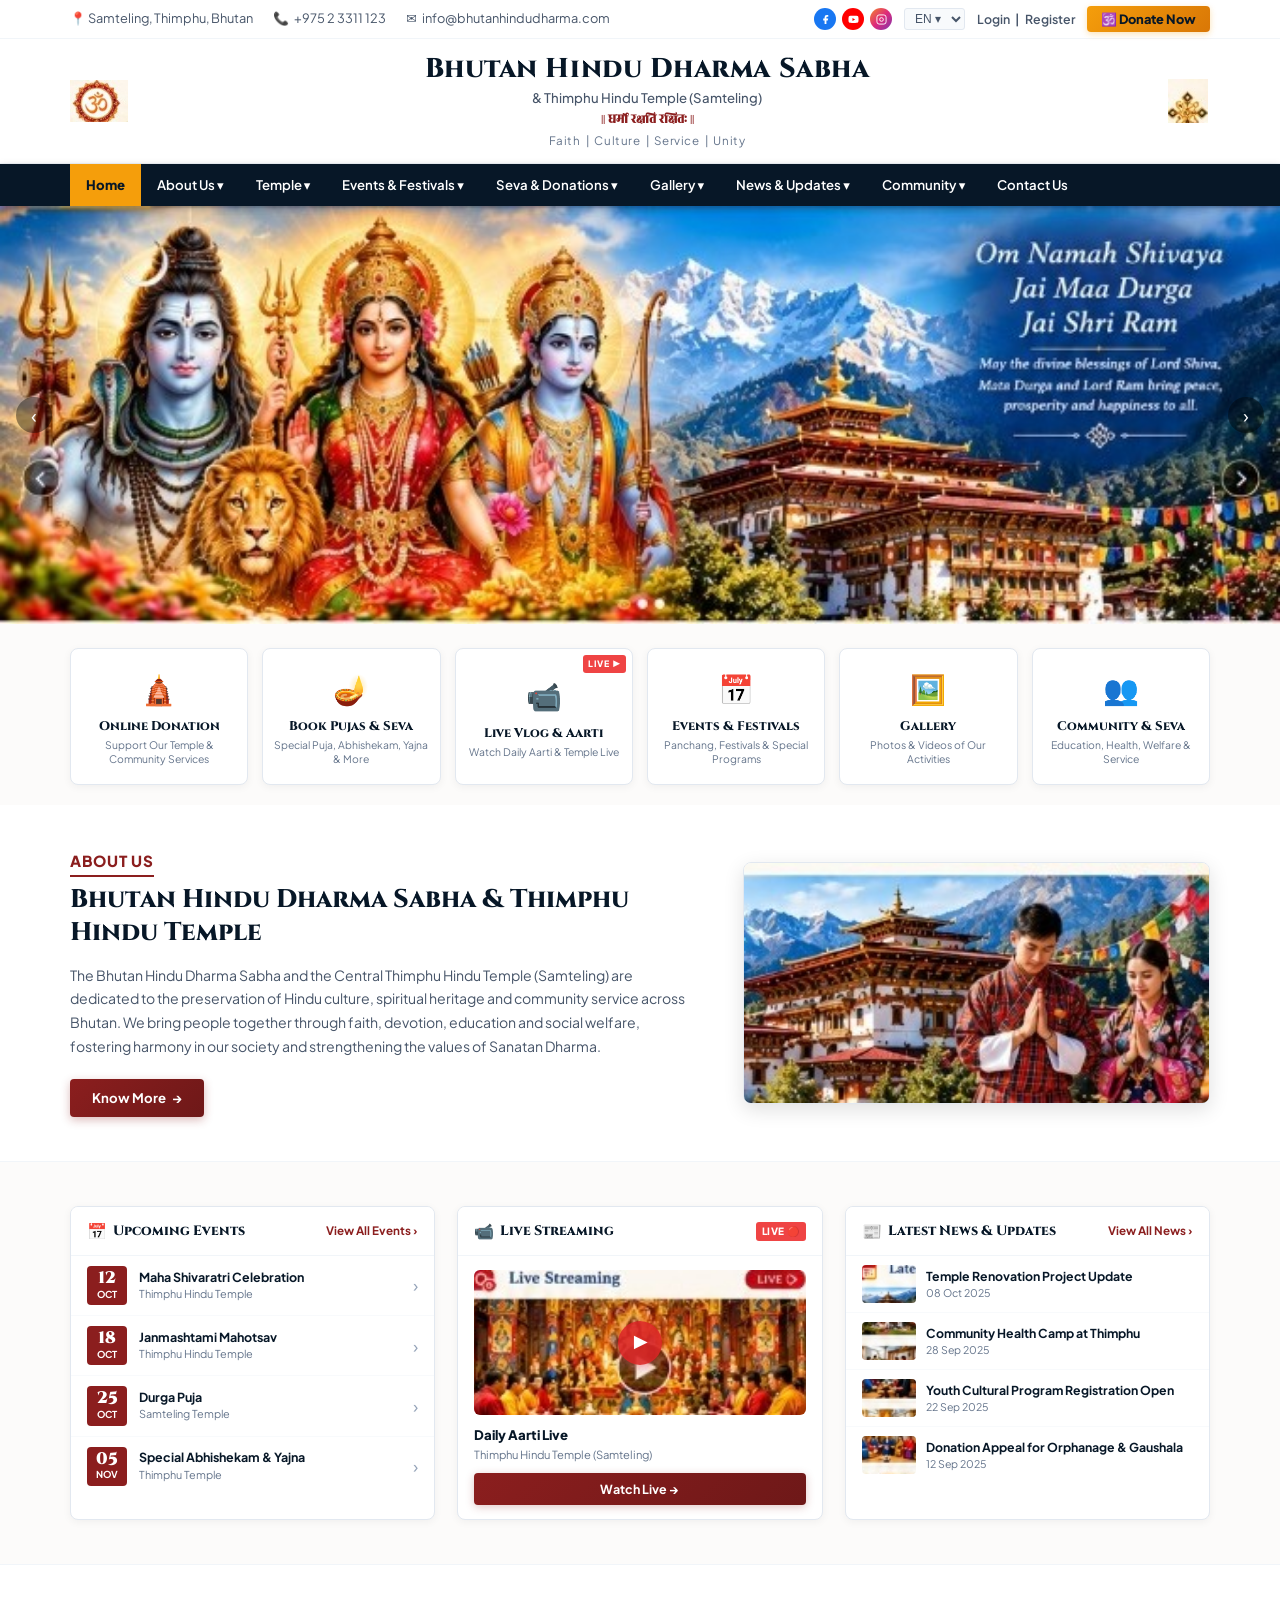
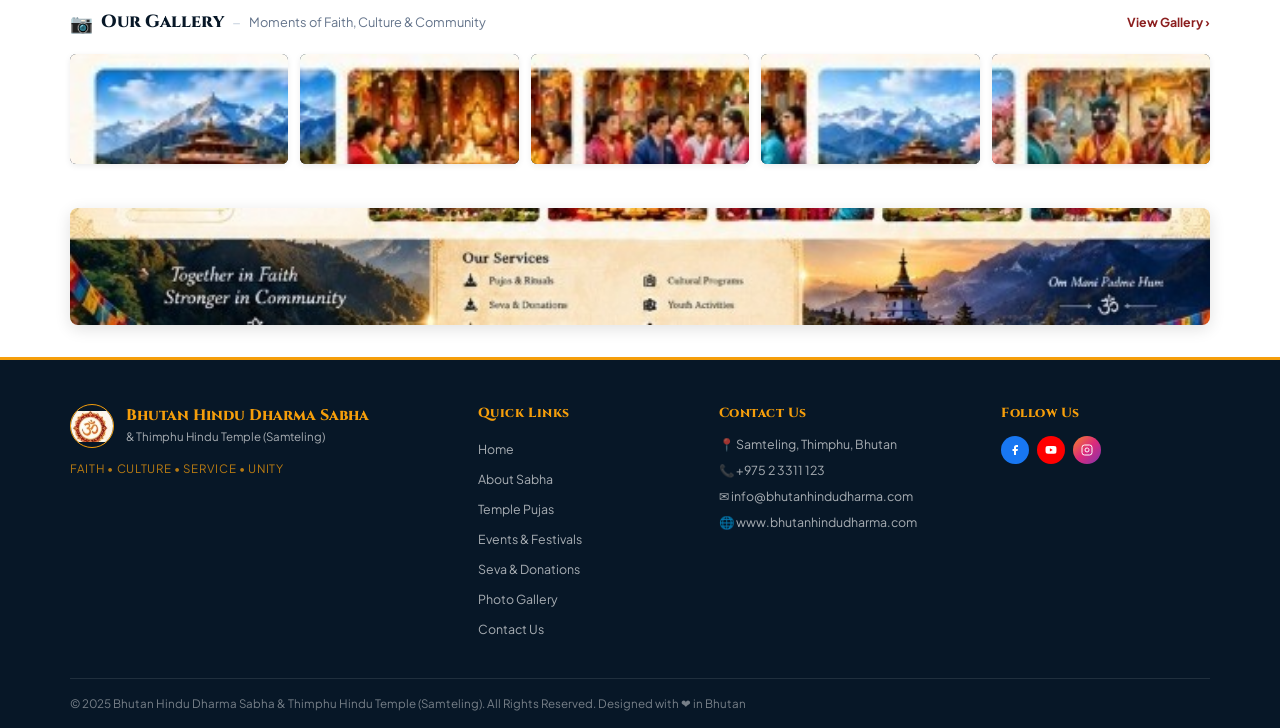
==== commit e4c392ec: "Restore all template images: hero divine panoramic, devotees namaste photo, live streaming aarti vid" ====
--- a/index.html
+++ b/index.html
@@ -12,43 +12,34 @@
 </head>
 <body>
 
-  <!-- 1. TOP BAR -->
-  <header class="top-contact-bar">
-    <div class="container top-bar-inner">
-      <div class="top-left-contacts">
-        <span class="top-contact-item">
-          <svg width="14" height="14" viewBox="0 0 24 24" fill="none" stroke="currentColor" stroke-width="2.2"><path d="M21 10c0 7-9 13-9 13s-9-6-9-13a9 9 0 0 1 18 0z"></path><circle cx="12" cy="10" r="3"></circle></svg>
-          <span>Samteling, Thimphu, Bhutan</span>
-        </span>
-        <span class="top-contact-item">
-          <svg width="14" height="14" viewBox="0 0 24 24" fill="none" stroke="currentColor" stroke-width="2.2"><path d="M22 16.92v3a2 2 0 0 1-2.18 2 19.79 19.79 0 0 1-8.63-3.07 19.5 19.5 0 0 1-6-6 19.79 19.79 0 0 1-3.07-8.67A2 2 0 0 1 4.11 2h3a2 2 0 0 1 2 1.72 12.84 12.84 0 0 0 .7 2.81 2 2 0 0 1-.45 2.11L8.09 9.91a16 16 0 0 0 6 6l1.27-1.27a2 2 0 0 1 2.11-.45 12.84 12.84 0 0 0 2.81.7A2 2 0 0 1 22 16.92z"></path></svg>
-          <a href="tel:+97523311123">+975 2 3311 123</a>
-        </span>
-        <span class="top-contact-item">
-          <svg width="14" height="14" viewBox="0 0 24 24" fill="none" stroke="currentColor" stroke-width="2.2"><path d="M4 4h16c1.1 0 2 .9 2 2v12c0 1.1-.9 2-2 2H4c-1.1 0-2-.9-2-2V6c0-1.1.9-2 2-2z"></path><polyline points="22,6 12,13 2,6"></polyline></svg>
-          <a href="mailto:info@bhutanhindudharma.com">info@bhutanhindudharma.com</a>
-        </span>
+  <!-- 1. TOP CONTACT BAR -->
+  <header class="temple-top-bar">
+    <div class="container top-bar-flex">
+      <div class="top-left-info">
+        <span class="top-info-item">📍 Samteling, Thimphu, Bhutan</span>
+        <span class="top-info-item">📞 <a href="tel:+97523311123">+975 2 3311 123</a></span>
+        <span class="top-info-item">✉️ <a href="mailto:info@bhutanhindudharma.com">info@bhutanhindudharma.com</a></span>
       </div>
 
       <div class="top-right-tools">
-        <div class="social-pills-wrap">
-          <a href="#" class="social-pill fb" title="Facebook"><svg width="11" height="11" viewBox="0 0 24 24" fill="currentColor"><path d="M18 2h-3a5 5 0 0 0-5 5v3H7v4h3v8h4v-8h3l1-4h-4V7a1 1 0 0 1 1-1h3z"/></svg></a>
-          <a href="#" class="social-pill yt" title="YouTube"><svg width="11" height="11" viewBox="0 0 24 24" fill="currentColor"><path d="M22.54 6.42a2.78 2.78 0 0 0-1.94-2C18.88 4 12 4 12 4s-6.88 0-8.6.46a2.78 2.78 0 0 0-1.94 2A29 29 0 0 0 1 11.75a29 29 0 0 0 .46 5.33A2.78 2.78 0 0 0 3.4 19c1.72.46 8.6.46 8.6.46s6.88 0 8.6-.46a2.78 2.78 0 0 0 1.94-2 29 29 0 0 0 .46-5.25 29 29 0 0 0-.46-5.33zM9.75 15.02V8.48l5.75 3.27-5.75 3.27z"/></svg></a>
-          <a href="#" class="social-pill ig" title="Instagram"><svg width="11" height="11" viewBox="0 0 24 24" fill="none" stroke="currentColor" stroke-width="2"><rect x="2" y="2" width="20" height="20" rx="5" ry="5"></rect><path d="M16 11.37A4 4 0 1 1 12.63 8 4 4 0 0 1 16 11.37z"></path></svg></a>
-        </div>
-
-        <select class="lang-selector-select" aria-label="Language selection">
+        <div class="social-pills-row">
+          <a href="#" class="social-circle-pill fb" title="Facebook"><svg width="11" height="11" viewBox="0 0 24 24" fill="currentColor"><path d="M18 2h-3a5 5 0 0 0-5 5v3H7v4h3v8h4v-8h3l1-4h-4V7a1 1 0 0 1 1-1h3z"/></svg></a>
+          <a href="#" class="social-circle-pill yt" title="YouTube"><svg width="11" height="11" viewBox="0 0 24 24" fill="currentColor"><path d="M22.54 6.42a2.78 2.78 0 0 0-1.94-2C18.88 4 12 4 12 4s-6.88 0-8.6.46a2.78 2.78 0 0 0-1.94 2A29 29 0 0 0 1 11.75a29 29 0 0 0 .46 5.33A2.78 2.78 0 0 0 3.4 19c1.72.46 8.6.46 8.6.46s6.88 0 8.6-.46a2.78 2.78 0 0 0 1.94-2 29 29 0 0 0 .46-5.25 29 29 0 0 0-.46-5.33zM9.75 15.02V8.48l5.75 3.27-5.75 3.27z"/></svg></a>
+          <a href="#" class="social-circle-pill ig" title="Instagram"><svg width="11" height="11" viewBox="0 0 24 24" fill="none" stroke="currentColor" stroke-width="2"><rect x="2" y="2" width="20" height="20" rx="5" ry="5"></rect><path d="M16 11.37A4 4 0 1 1 12.63 8 4 4 0 0 1 16 11.37z"></path></svg></a>
+        </div>
+
+        <select class="lang-selector-mini" aria-label="Language selection">
           <option>EN ▾</option>
           <option>DZ ▾</option>
         </select>
 
-        <div class="user-login-wrap">
+        <div class="user-login-text">
           <a href="#" onclick="alert('Devotee Portal Login')">Login</a>
-          <span class="divider-pipe">|</span>
+          <span>|</span>
           <a href="#" onclick="alert('Register as Sabha Member')">Register</a>
         </div>
 
-        <button type="button" class="btn-top-donate" data-open-modal="donate">
+        <button type="button" class="btn-top-donate-saffron" onclick="openDonateModal()">
           <span>🕉️ Donate Now</span>
         </button>
       </div>
@@ -59,42 +50,38 @@
   <div class="temple-branding-header">
     <div class="container branding-content-row">
       <!-- Left: Om Crest Seal -->
-      <div class="branding-logo-box">
+      <div class="om-crest-wrap">
         <a href="index.html" title="Bhutan Hindu Dharma Sabha Home">
-          <div class="om-crest-frame" id="omCrestBtn" title="Click to ring temple bell">
-            <img src="assets/om-crest.png" alt="Bhutan Hindu Dharma Sabha Om Crest">
-          </div>
+          <img src="assets/om-crest.png" alt="Om Seal" id="omBellBtn">
         </a>
       </div>
 
-      <!-- Center: Title, Subtitle, Sanskrit Motto -->
-      <div class="branding-text-center">
+      <!-- Center: Titles & Sanskrit Motto -->
+      <div class="branding-titles-center">
         <h1 class="brand-h1-title">Bhutan Hindu Dharma Sabha</h1>
         <div class="brand-h2-subtitle">&amp; Thimphu Hindu Temple (Samteling)</div>
         <div class="brand-sanskrit-shloka">|| धर्मो रक्षति रक्षितः ||</div>
-      </div>
-
-      <!-- Right: 4 Pillars & Sacred Knot Emblem -->
-      <div class="branding-pillars-right">
-        <div class="pillars-text-motto">Faith &nbsp;|&nbsp; Culture &nbsp;|&nbsp; Service &nbsp;|&nbsp; Unity</div>
-        <div class="knot-emblem-badge" title="Sacred Auspicious Endless Knot">
-          <img src="assets/knot-emblem.jpg" alt="Sacred Emblem">
-        </div>
+        <div class="brand-pillars-line">Faith &nbsp;|&nbsp; Culture &nbsp;|&nbsp; Service &nbsp;|&nbsp; Unity</div>
+      </div>
+
+      <!-- Right: Purple Knot Emblem -->
+      <div class="purple-emblem-wrap">
+        <img src="assets/knot-emblem.jpg" alt="Sacred Emblem">
       </div>
     </div>
   </div>
 
-  <!-- 3. NAVIGATION RIBBON -->
-  <nav class="temple-navigation-ribbon" aria-label="Sanctuary Navigation">
-    <div class="container">
-      <button class="mobile-nav-toggle" id="mobileNavToggle" onclick="document.getElementById('mainNavList').classList.toggle('mobile-open')">
-        <span>☰ Sanctuary Navigation Menu</span>
+  <!-- 3. STICKY NAVIGATION RIBBON -->
+  <nav class="temple-navigation-ribbon" aria-label="Main Sanctuary Navigation">
+    <div class="container">
+      <button class="mobile-nav-toggle" onclick="document.getElementById('navRibbonList').classList.toggle('mobile-open')">
+        <span>☰ Navigation Menu</span>
         <span>▾</span>
       </button>
-      <ul class="nav-ribbon-list" id="mainNavList">
+      <ul class="nav-ribbon-list" id="navRibbonList">
         <li class="nav-ribbon-item active"><a href="index.html">Home</a></li>
         <li class="nav-ribbon-item"><a href="about.html">About Us ▾</a></li>
-        <li class="nav-ribbon-item"><a href="pujas.html">Temple Pujas ▾</a></li>
+        <li class="nav-ribbon-item"><a href="pujas.html">Temple ▾</a></li>
         <li class="nav-ribbon-item"><a href="events.html">Events &amp; Festivals ▾</a></li>
         <li class="nav-ribbon-item"><a href="donate.html">Seva &amp; Donations ▾</a></li>
         <li class="nav-ribbon-item"><a href="gallery.html">Gallery ▾</a></li>
@@ -105,143 +92,76 @@
     </div>
   </nav>
 
-  <!-- 4. DIVINE HERO BANNER SECTION (CODED DESIGN) -->
-  <section class="divine-sanctuary-hero" id="hero">
-    <div class="container hero-main-layout">
-      <!-- Left Hero Text & Call to Action -->
-      <div class="hero-text-content">
-        <div class="hero-divine-badge">
-          <span class="live-dot"></span>
-          <span>Central Sanctuary &bull; Samteling, Thimphu</span>
-        </div>
-        <h2 class="hero-grand-title">
-          Preserving <span class="gold-accent">Sanatan Dharma</span> &amp; Himalayan Spiritual Heritage
-        </h2>
-        <p class="hero-lead-description">
-          Welcome to the sacred abode of the Bhutan Hindu Dharma Sabha and the Central Thimphu Hindu Temple. We foster spiritual devotion, cultural unity, Vedic wisdom, and selfless community service under the sovereign harmony of the Kingdom of Bhutan.
-        </p>
-        <div class="hero-cta-group">
-          <a href="donate.html" class="btn-hero-primary" data-open-modal="donate">
-            <span>🕉️ Online Seva &amp; Pujas</span>
-          </a>
-          <button type="button" class="btn-hero-secondary" data-open-modal="live">
-            <span>📹 Watch Live Aarti</span>
-          </button>
-        </div>
-        <div class="hero-timings-strip">
-          <span>🔔 <strong>Daily Aarti:</strong> Mangala Aarti 6:00 AM &bull; Sandhya Maha Aarti 6:30 PM</span>
-        </div>
-      </div>
-
-      <!-- Right Sanctum Shrine Card -->
-      <div class="hero-shrine-card">
-        <span class="shrine-top-diya">🪔</span>
-        <h3 class="shrine-card-title">Samteling Temple Sanctum</h3>
-        <p class="shrine-card-sub">Presiding Deities: Lord Shiva, Maa Durga, Lord Rama</p>
-        <div class="shrine-details-grid">
-          <div class="shrine-detail-box">
-            <div class="detail-box-label">Darshan Today</div>
-            <div class="detail-box-val">Open 05:30 - 20:30</div>
-          </div>
-          <div class="shrine-detail-box">
-            <div class="detail-box-label">Panchang Tithi</div>
-            <div class="detail-box-val">Shukla Paksha</div>
-          </div>
-          <div class="shrine-detail-box">
-            <div class="detail-box-label">Today's Seva</div>
-            <div class="detail-box-val">Rudra Abhishekam</div>
-          </div>
-          <div class="shrine-detail-box">
-            <div class="detail-box-label">Sanctum Status</div>
-            <div class="detail-box-val" style="color:#4ade80;">● Active Stream</div>
-          </div>
-        </div>
-        <button type="button" class="btn-shrine-action" data-open-modal="puja">
-          Book Special Archana / Sankalpa &rarr;
-        </button>
-      </div>
+  <!-- 4. DIVINE HERO BANNER SECTION (EXACT TEMPLATE ARTWORK) -->
+  <section class="divine-hero-section" id="hero">
+    <img src="assets/divine-hero.jpg" alt="Divine Triad: Lord Shiva, Maa Durga, Lord Rama with Blessings" class="hero-panoramic-image">
+    <div class="hero-slider-arrows">
+      <button type="button" class="slider-arrow-btn" onclick="alert('Previous slide')">&lsaquo;</button>
+      <button type="button" class="slider-arrow-btn" onclick="alert('Next slide')">&rsaquo;</button>
     </div>
   </section>
 
-  <!-- 5. SIX QUICK ACTION CARDS (EXACT MATCH TO REFERENCE COMP) -->
+  <!-- 5. SIX QUICK ACTION CARDS -->
   <section class="quick-action-strip-section">
     <div class="container">
       <div class="quick-actions-row">
         <!-- 1. Online Donation -->
-        <div class="quick-action-box" onclick="location.href='donate.html'">
-          <span class="qa-icon-wrap">🛕</span>
-          <h3 class="qa-card-title">Online Donation</h3>
-          <p class="qa-card-sub">Support Our Temple &amp; Community Services</p>
+        <div class="quick-action-card" onclick="location.href='donate.html'">
+          <span class="card-icon-emoji" style="color:#d97706;">🛕</span>
+          <h3 class="card-title-text">Online Donation</h3>
+          <p class="card-sub-text">Support Our Temple &amp; Community Services</p>
         </div>
 
         <!-- 2. Book Pujas & Seva -->
-        <div class="quick-action-box" onclick="location.href='pujas.html'">
-          <span class="qa-icon-wrap">🪔</span>
-          <h3 class="qa-card-title">Book Pujas &amp; Seva</h3>
-          <p class="qa-card-sub">Special Puja, Abhishekam, Yajna &amp; More</p>
+        <div class="quick-action-card" onclick="location.href='pujas.html'">
+          <span class="card-icon-emoji" style="color:#f59e0b;">🪔</span>
+          <h3 class="card-title-text">Book Pujas &amp; Seva</h3>
+          <p class="card-sub-text">Special Puja, Abhishekam, Yajna &amp; More</p>
         </div>
 
         <!-- 3. Live Vlog & Aarti -->
-        <div class="quick-action-box" data-open-modal="live">
-          <span class="qa-live-chip">LIVE ▶</span>
-          <span class="qa-icon-wrap" style="color:#ef4444;">📹</span>
-          <h3 class="qa-card-title">Live Vlog &amp; Aarti</h3>
-          <p class="qa-card-sub">Watch Daily Aarti &amp; Temple Live</p>
+        <div class="quick-action-card" onclick="openLiveModal()">
+          <span class="card-live-chip">LIVE ▶</span>
+          <span class="card-icon-emoji" style="color:#ef4444;">📹</span>
+          <h3 class="card-title-text">Live Vlog &amp; Aarti</h3>
+          <p class="card-sub-text">Watch Daily Aarti &amp; Temple Live</p>
         </div>
 
         <!-- 4. Events & Festivals -->
-        <div class="quick-action-box" onclick="location.href='events.html'">
-          <span class="qa-icon-wrap">📅</span>
-          <h3 class="qa-card-title">Events &amp; Festivals</h3>
-          <p class="qa-card-sub">Panchang, Festivals &amp; Special Programs</p>
+        <div class="quick-action-card" onclick="location.href='events.html'">
+          <span class="card-icon-emoji" style="color:#0284c7;">📅</span>
+          <h3 class="card-title-text">Events &amp; Festivals</h3>
+          <p class="card-sub-text">Panchang, Festivals &amp; Special Programs</p>
         </div>
 
         <!-- 5. Gallery -->
-        <div class="quick-action-box" onclick="location.href='gallery.html'">
-          <span class="qa-icon-wrap">🖼️</span>
-          <h3 class="qa-card-title">Gallery</h3>
-          <p class="qa-card-sub">Photos &amp; Videos of Our Activities</p>
+        <div class="quick-action-card" onclick="location.href='gallery.html'">
+          <span class="card-icon-emoji" style="color:#8b1e1e;">🖼️</span>
+          <h3 class="card-title-text">Gallery</h3>
+          <p class="card-sub-text">Photos &amp; Videos of Our Activities</p>
         </div>
 
         <!-- 6. Community & Seva -->
-        <div class="quick-action-box" onclick="location.href='about.html#community'">
-          <span class="qa-icon-wrap">👥</span>
-          <h3 class="qa-card-title">Community &amp; Seva</h3>
-          <p class="qa-card-sub">Education, Health, Welfare &amp; Service</p>
+        <div class="quick-action-card" onclick="location.href='about.html#community'">
+          <span class="card-icon-emoji" style="color:#7c3aed;">👥</span>
+          <h3 class="card-title-text">Community &amp; Seva</h3>
+          <p class="card-sub-text">Education, Health, Welfare &amp; Service</p>
         </div>
       </div>
     </div>
   </section>
 
-  <!-- 6. ABOUT US SECTION -->
+  <!-- 6. ABOUT US SECTION (EXACT TEMPLATE SPLIT) -->
   <section class="about-temple-section" id="about">
     <div class="container">
       <div class="about-temple-grid">
         <!-- Left Text Column -->
-        <div class="about-text-column">
-          <div class="about-eyebrow">About Us</div>
-          <h2 class="about-h2-title">Bhutan Hindu Dharma Sabha &amp; Thimphu Hindu Temple</h2>
-          <p class="about-lead-paragraph">
-            The Bhutan Hindu Dharma Sabha and the Central Thimphu Hindu Temple (Samteling) are dedicated to the preservation of Hindu culture, spiritual heritage and community service across Bhutan. We bring people together through faith, devotion, education and social welfare, fostering harmony in our society and strengthening the values of Sanatan Dharma in peaceful co-existence.
+        <div>
+          <div class="about-red-heading">About Us</div>
+          <h2 class="about-navy-sub">Bhutan Hindu Dharma Sabha &amp; Thimphu Hindu Temple</h2>
+          <p class="about-lead-para">
+            The Bhutan Hindu Dharma Sabha and the Central Thimphu Hindu Temple (Samteling) are dedicated to the preservation of Hindu culture, spiritual heritage and community service across Bhutan. We bring people together through faith, devotion, education and social welfare, fostering harmony in our society and strengthening the values of Sanatan Dharma.
           </p>
-          <div class="about-key-highlights">
-            <div class="highlight-box">
-              <strong>Spiritual Sanctum</strong>
-              <span>Daily ritual worship, Havana, and Maha Aarti for communal well-being.</span>
-            </div>
-            <div class="highlight-box">
-              <strong>Annadanam Seva</strong>
-              <span>Nutritious free prasadam served daily to all visitors and the needy.</span>
-            </div>
-            <div class="highlight-box">
-              <strong>Panchang &amp; Utsavs</strong>
-              <span>Accurate Vedic Bhutan panchang calculations and annual festivals.</span>
-            </div>
-            <div class="highlight-box">
-              <strong>Vedic Education</strong>
-              <span>Pathshala teaching Sanskrit, moral values, and cultural heritage to youth.</span>
-            </div>
-          </div>
           <div>
             <a href="about.html" class="btn-know-more-crimson">
               <span>Know More</span>
@@ -250,26 +170,9 @@
           </div>
         </div>
 
-        <!-- Right Visual Card (CSS Sanctuary Presentation) -->
-        <div class="about-visual-card">
-          <h3 class="visual-card-title">Samteling Mandir Sanctuary</h3>
-          <p class="visual-card-desc">
-            Nestled amid the serene pine forests of Samteling in the Thimphu valley, our temple stands as a testament to the King's benevolent guidance of religious harmony in Bhutan.
-          </p>
-          <div class="visual-stats-row">
-            <div class="visual-stat-item">
-              <span class="stat-number">100%</span>
-              <span class="stat-title">Non-Profit Seva</span>
-            </div>
-            <div class="visual-stat-item">
-              <span class="stat-number">365</span>
-              <span class="stat-title">Days Daily Aarti</span>
-            </div>
-            <div class="visual-stat-item">
-              <span class="stat-number">20+</span>
-              <span class="stat-title">Annual Festivals</span>
-            </div>
-          </div>
+        <!-- Right Photo Frame (Bhutanese Devotees in Namaste) -->
+        <div class="about-photo-wrap">
+          <img src="assets/devotees-namaste.jpg" alt="Devotees in traditional Bhutanese attire offering Namaste in front of Monastery">
         </div>
       </div>
     </div>
@@ -283,10 +186,10 @@
         <div class="tri-column-card">
           <div class="tri-card-header">
             <div class="tri-header-left">
-              <span class="tri-card-icon">📅</span>
+              <span>📅</span>
               <h3 class="tri-card-title">Upcoming Events</h3>
             </div>
-            <a href="events.html" class="tri-header-link">View All Events &rarr;</a>
+            <a href="events.html" class="tri-header-link">View All Events &rsaquo;</a>
           </div>
 
           <div class="events-stack-list">
@@ -297,7 +200,7 @@
               </div>
               <div class="event-info-text">
                 <div class="event-name">Maha Shivaratri Celebration</div>
-                <div class="event-venue">Thimphu Hindu Temple &bull; All-Night Jagran</div>
+                <div class="event-venue">Thimphu Hindu Temple</div>
               </div>
               <span class="event-chevron">&rsaquo;</span>
             </div>
@@ -309,7 +212,7 @@
               </div>
               <div class="event-info-text">
                 <div class="event-name">Janmashtami Mahotsav</div>
-                <div class="event-venue">Samteling Mandir &bull; Midnight Abhishekam</div>
+                <div class="event-venue">Thimphu Hindu Temple</div>
               </div>
               <span class="event-chevron">&rsaquo;</span>
             </div>
@@ -320,8 +223,8 @@
                 <span class="date-month">OCT</span>
               </div>
               <div class="event-info-text">
-                <div class="event-name">Durga Puja &amp; Navaratri Utsav</div>
-                <div class="event-venue">Central Mandap &bull; Chandi Path &amp; Yajna</div>
+                <div class="event-name">Durga Puja</div>
+                <div class="event-venue">Samteling Temple</div>
               </div>
               <span class="event-chevron">&rsaquo;</span>
             </div>
@@ -333,7 +236,7 @@
               </div>
               <div class="event-info-text">
                 <div class="event-name">Special Abhishekam &amp; Yajna</div>
-                <div class="event-venue">Samteling Temple &bull; Peace for Nation</div>
+                <div class="event-venue">Thimphu Temple</div>
               </div>
               <span class="event-chevron">&rsaquo;</span>
             </div>
@@ -344,27 +247,23 @@
         <div class="tri-column-card">
           <div class="tri-card-header">
             <div class="tri-header-left">
-              <span class="tri-card-icon" style="color:#ef4444;">📹</span>
+              <span style="color:#ef4444;">📹</span>
               <h3 class="tri-card-title">Live Streaming</h3>
             </div>
-            <span class="tri-live-badge-chip">
-              <span class="live-pulsing-dot"></span>
-              <span>LIVE</span>
-            </span>
-          </div>
-
-          <div class="live-stream-player-card">
+            <span class="tri-live-badge-chip">LIVE 🔴</span>
+          </div>
+
+          <div class="live-stream-card-body">
             <div>
-              <div class="video-screen-mockup" data-open-modal="live">
-                <span class="live-on-air-pill">● LIVE ON AIR</span>
-                <div class="video-center-play-button">▶</div>
-              </div>
-              <div class="live-caption-title">Daily Aarti &bull; Live Sanctum Stream</div>
+              <div class="live-video-thumbnail-box" onclick="openLiveModal()">
+                <img src="assets/live-aarti.jpg" alt="Daily Aarti Live Broadcast Sanctum">
+                <div class="video-play-center-btn">▶</div>
+              </div>
+              <div class="live-caption-title">Daily Aarti Live</div>
               <div class="live-caption-sub">Thimphu Hindu Temple (Samteling)</div>
             </div>
-            <button type="button" class="btn-watch-live-crimson" data-open-modal="live">
-              <span>Watch Live Darshan Now</span>
-              <span>&rarr;</span>
+            <button type="button" class="btn-watch-live-crimson" onclick="openLiveModal()">
+              <span>Watch Live &rarr;</span>
             </button>
           </div>
         </div>
@@ -373,42 +272,42 @@
         <div class="tri-column-card">
           <div class="tri-card-header">
             <div class="tri-header-left">
-              <span class="tri-card-icon">📰</span>
+              <span>📰</span>
               <h3 class="tri-card-title">Latest News &amp; Updates</h3>
             </div>
-            <a href="events.html#news" class="tri-header-link">View All News &rarr;</a>
+            <a href="events.html#news" class="tri-header-link">View All News &rsaquo;</a>
           </div>
 
           <div class="news-stack-list">
-            <div class="news-row-item" onclick="readTempleNews('Temple Renovation Project Update', '08 Oct 2025', 'Phase 2 of the Samteling Temple sanctum traditional stone carving and shikhara gilded copper work is progressing on schedule.')">
-              <div class="news-icon-badge">🏛️</div>
+            <div class="news-row-item" onclick="location.href='events.html#news'">
+              <img src="assets/news-1.jpg" alt="Temple Renovation" class="news-thumb-img">
               <div class="news-body-info">
                 <div class="news-headline">Temple Renovation Project Update</div>
-                <div class="news-date-stamp">08 Oct 2025 &bull; Sabha Secretariat</div>
-              </div>
-            </div>
-
-            <div class="news-row-item" onclick="readTempleNews('Community Health Camp at Thimphu', '28 Sep 2025', 'Over 340 devotees and local residents attended the free medical and eye screening camp held on temple premises.')">
-              <div class="news-icon-badge">🩺</div>
+                <div class="news-date-stamp">08 Oct 2025</div>
+              </div>
+            </div>
+
+            <div class="news-row-item" onclick="location.href='events.html#news'">
+              <img src="assets/news-2.jpg" alt="Community Health Camp" class="news-thumb-img">
               <div class="news-body-info">
                 <div class="news-headline">Community Health Camp at Thimphu</div>
-                <div class="news-date-stamp">28 Sep 2025 &bull; Seva Committee</div>
-              </div>
-            </div>
-
-            <div class="news-row-item" onclick="readTempleNews('Youth Cultural Program Registration Open', '22 Sep 2025', 'Enrollment is now active for youth training in devotional stotras, harmonium, tabla, and Sanskrit recitation.')">
-              <div class="news-icon-badge">🎓</div>
+                <div class="news-date-stamp">28 Sep 2025</div>
+              </div>
+            </div>
+
+            <div class="news-row-item" onclick="location.href='events.html#news'">
+              <img src="assets/news-3.jpg" alt="Youth Cultural Program" class="news-thumb-img">
               <div class="news-body-info">
                 <div class="news-headline">Youth Cultural Program Registration Open</div>
-                <div class="news-date-stamp">22 Sep 2025 &bull; Pathshala Wing</div>
-              </div>
-            </div>
-
-            <div class="news-row-item" onclick="readTempleNews('Donation Appeal for Orphanage & Gaushala', '12 Sep 2025', 'The winter fodder drive for our indigenous cow sanctuary in Samteling is seeking community sponsorship.')">
-              <div class="news-icon-badge">🐄</div>
+                <div class="news-date-stamp">22 Sep 2025</div>
+              </div>
+            </div>
+
+            <div class="news-row-item" onclick="location.href='events.html#news'">
+              <img src="assets/news-4.jpg" alt="Donation Appeal" class="news-thumb-img">
               <div class="news-body-info">
-                <div class="news-headline">Donation Appeal for Gaushala &amp; Seva</div>
-                <div class="news-date-stamp">12 Sep 2025 &bull; Dharma Sabha Trust</div>
+                <div class="news-headline">Donation Appeal for Orphanage &amp; Gaushala</div>
+                <div class="news-date-stamp">12 Sep 2025</div>
               </div>
             </div>
           </div>
@@ -417,119 +316,62 @@
     </div>
   </section>
 
-  <!-- 8. OUR GALLERY SECTION (MOMENTS OF FAITH & CULTURE) -->
+  <!-- 8. OUR GALLERY SECTION (5 REAL PHOTOS) -->
   <section class="gallery-clean-section" id="gallery">
     <div class="container">
       <div class="gallery-header-row">
         <div class="gallery-title-left">
           <span class="gallery-cam-icon">📷</span>
-          <h2 class="gallery-main-title">Our Gallery</h2>
+          <span class="gallery-main-title">Our Gallery</span>
           <span class="gallery-divider-dash">&ndash;</span>
           <span class="gallery-tagline-text">Moments of Faith, Culture &amp; Community</span>
         </div>
-        <a href="gallery.html" class="gallery-view-link">View Full Gallery &rarr;</a>
+        <a href="gallery.html" class="gallery-view-link">View Gallery &rsaquo;</a>
       </div>
 
       <div class="gallery-five-grid">
-        <div class="gallery-card-item g-theme-1" onclick="openGalleryZoom('assets/deities.jpg', 'Samteling Temple Sanctum & Presiding Deities')">
-          <div class="gallery-inner-tile">
-            <span class="tile-icon">🛕</span>
-            <span class="tile-caption">Samteling Temple Architecture</span>
-          </div>
-          <div class="zoom-overlay">🔍</div>
-        </div>
-
-        <div class="gallery-card-item g-theme-2" onclick="openGalleryZoom('assets/live-aarti.jpg', 'Sacred Maha Aarti & Evening Deepam at Thimphu Temple')">
-          <div class="gallery-inner-tile">
-            <span class="tile-icon">🪔</span>
-            <span class="tile-caption">Sacred Maha Aarti &amp; Deepam</span>
-          </div>
-          <div class="zoom-overlay">🔍</div>
-        </div>
-
-        <div class="gallery-card-item g-theme-3" onclick="openGalleryZoom('assets/devotees-namaste.jpg', 'Devotees Gathered in Traditional Attire')">
-          <div class="gallery-inner-tile">
-            <span class="tile-icon">🙏</span>
-            <span class="tile-caption">Devotees Community Utsav</span>
-          </div>
-          <div class="zoom-overlay">🔍</div>
-        </div>
-
-        <div class="gallery-card-item g-theme-4" onclick="openGalleryZoom('assets/deities.jpg', 'Himalayan Sanctum & Peace Ceremonies')">
-          <div class="gallery-inner-tile">
-            <span class="tile-icon">🏔️</span>
-            <span class="tile-caption">Himalayan Sanctum Vistas</span>
-          </div>
-          <div class="zoom-overlay">🔍</div>
-        </div>
-
-        <div class="gallery-card-item g-theme-5" onclick="openGalleryZoom('assets/knot-emblem.jpg', 'Cultural Procession and Annual Shobha Yatra')">
-          <div class="gallery-inner-tile">
-            <span class="tile-icon">🥁</span>
-            <span class="tile-caption">Cultural Shobha Yatra</span>
-          </div>
-          <div class="zoom-overlay">🔍</div>
+        <div class="gallery-clean-item" onclick="openPhotoModal('assets/gallery-1.jpg', 'Samteling Temple Architecture in Himalayan Valley')">
+          <img src="assets/gallery-1.jpg" alt="Samteling Temple Architecture">
+        </div>
+        <div class="gallery-clean-item" onclick="openPhotoModal('assets/gallery-2.jpg', 'Sacred Maha Aarti with Brass Deepam')">
+          <img src="assets/gallery-2.jpg" alt="Sacred Aarti Deepam">
+        </div>
+        <div class="gallery-clean-item" onclick="openPhotoModal('assets/gallery-3.jpg', 'Devotees Gathered in Traditional Attire')">
+          <img src="assets/gallery-3.jpg" alt="Devotees Gathering">
+        </div>
+        <div class="gallery-clean-item" onclick="openPhotoModal('assets/gallery-4.jpg', 'Snow-Capped Himalayan Peak View')">
+          <img src="assets/gallery-4.jpg" alt="Himalayan Peak View">
+        </div>
+        <div class="gallery-clean-item" onclick="openPhotoModal('assets/gallery-5.jpg', 'Cultural Masked Dance and Utsav Procession')">
+          <img src="assets/gallery-5.jpg" alt="Cultural Dance Procession">
         </div>
       </div>
     </div>
   </section>
 
-  <!-- 9. TOGETHER IN FAITH & SERVICES (CODED MASTER BANNER) -->
-  <section class="together-community-section" id="community">
-    <div class="container">
-      <div class="together-header-box">
-        <h2 class="together-banner-h2">Together in Faith &bull; <span class="gold">Stronger in Community</span></h2>
-        <p class="together-banner-sub">
-          The Bhutan Hindu Dharma Sabha is dedicated to holistic spiritual and social upliftment across all 20 Dzongkhags of Bhutan through dedicated Seva pillars.
-        </p>
-      </div>
-
-      <div class="community-services-grid">
-        <a href="pujas.html" class="community-service-card">
-          <span class="svc-card-icon">🪔</span>
-          <h3 class="svc-card-title">Pujas &amp; Daily Rituals</h3>
-          <p class="svc-card-desc">Daily morning and evening archana, Rudra abhishekam, Navagraha shanti, and family sankalpa pujas.</p>
-        </a>
-
-        <a href="events.html" class="community-service-card">
-          <span class="svc-card-icon">🎉</span>
-          <h3 class="svc-card-title">Cultural Programs &amp; Utsavs</h3>
-          <p class="svc-card-desc">Annual Dashain, Tihar, Shivaratri, Janmashtami, and communal celebrations uniting all generations.</p>
-        </a>
-
-        <a href="donate.html" class="community-service-card">
-          <span class="svc-card-icon">🍲</span>
-          <h3 class="svc-card-title">Annadanam &amp; Prasadam Seva</h3>
-          <p class="svc-card-desc">Daily free sanctified meals served to pilgrims, monks, travelers, and the elderly in the temple hall.</p>
-        </a>
-
-        <a href="about.html#youth" class="community-service-card">
-          <span class="svc-card-icon">📖</span>
-          <h3 class="svc-card-title">Vedic Pathshala &amp; Youth</h3>
-          <p class="svc-card-desc">Sanskrit shloka classes, Bhagavad Gita discourses, moral education, and cultural heritage youth camps.</p>
-        </a>
-
-        <a href="about.html#welfare" class="community-service-card">
-          <span class="svc-card-icon">🩺</span>
-          <h3 class="svc-card-title">Health Camps &amp; Welfare</h3>
-          <p class="svc-card-desc">Periodic free medical clinics, winter blankets distribution, and welfare support for vulnerable families.</p>
-        </a>
-
-        <a href="contact.html" class="community-service-card">
-          <span class="svc-card-icon">🤝</span>
-          <h3 class="svc-card-title">Community Outreach &amp; Unity</h3>
-          <p class="svc-card-desc">Collaborating closely with local leadership to uphold the national vision of Gross National Happiness.</p>
-        </a>
+  <!-- 9. TOGETHER IN FAITH & SERVICES (EXACT PANORAMIC ARTWORK) -->
+  <section class="together-panoramic-section" id="community">
+    <div class="container">
+      <div class="together-banner-wrap">
+        <img src="assets/together-banner.jpg" alt="Together in Faith - Stronger in Community - Our Services - Om Mani Padme Hum" class="together-banner-img">
+        <div class="together-hotspots-overlay">
+          <a href="pujas.html" title="Pujas &amp; Rituals"></a>
+          <a href="events.html" title="Cultural Programs"></a>
+          <a href="donate.html" title="Seva &amp; Donations"></a>
+          <a href="about.html#youth" title="Youth Activities"></a>
+          <a href="about.html#welfare" title="Education &amp; Welfare"></a>
+          <a href="contact.html" title="Community Outreach"></a>
+        </div>
       </div>
     </div>
   </section>
 
-  <!-- 10. SITE FOOTER -->
+  <!-- 10. MAIN FOOTER (EXACT MATCH) -->
   <footer class="temple-master-footer" id="contact">
     <div class="container">
       <div class="footer-columns-row">
         <!-- Col 1: Brand & Motto -->
-        <div class="footer-brand-col">
+        <div>
           <div class="footer-brand-title-wrap">
             <img src="assets/om-crest.png" alt="Om Seal" class="footer-om-seal">
             <div>
@@ -537,14 +379,11 @@
               <div class="footer-brand-sub">&amp; Thimphu Hindu Temple (Samteling)</div>
             </div>
           </div>
-          <p class="footer-summary-para">
-            Recognized non-profit spiritual and cultural trust dedicated to Sanatan Dharma, communal harmony, Vedic education, and social service across Bhutan.
-          </p>
           <div class="footer-four-pillars">Faith &bull; Culture &bull; Service &bull; Unity</div>
         </div>
 
         <!-- Col 2: Quick Links -->
-        <div class="footer-links-col">
+        <div>
           <h4 class="footer-col-heading">Quick Links</h4>
           <ul class="footer-nav-list">
             <li><a href="index.html">Home</a></li>
@@ -558,173 +397,112 @@
         </div>
 
         <!-- Col 3: Contact Us -->
-        <div class="footer-contact-col">
+        <div>
           <h4 class="footer-col-heading">Contact Us</h4>
           <ul class="footer-contact-list">
-            <li>📍 <span>Central Hindu Temple, Samteling, Thimphu, Kingdom of Bhutan</span></li>
+            <li>📍 Samteling, Thimphu, Bhutan</li>
             <li>📞 <a href="tel:+97523311123">+975 2 3311 123</a></li>
             <li>✉️ <a href="mailto:info@bhutanhindudharma.com">info@bhutanhindudharma.com</a></li>
             <li>🌐 <a href="https://www.bhutanhindudharma.com" target="_blank" rel="noopener">www.bhutanhindudharma.com</a></li>
           </ul>
         </div>
 
-        <!-- Col 4: Follow Us & Bank Info -->
-        <div class="footer-social-col">
+        <!-- Col 4: Follow Us -->
+        <div>
           <h4 class="footer-col-heading">Follow Us</h4>
           <div class="footer-social-row">
             <a href="#" class="footer-social-circle fb" title="Facebook"><svg width="12" height="12" viewBox="0 0 24 24" fill="currentColor"><path d="M18 2h-3a5 5 0 0 0-5 5v3H7v4h3v8h4v-8h3l1-4h-4V7a1 1 0 0 1 1-1h3z"/></svg></a>
             <a href="#" class="footer-social-circle yt" title="YouTube"><svg width="12" height="12" viewBox="0 0 24 24" fill="currentColor"><path d="M22.54 6.42a2.78 2.78 0 0 0-1.94-2C18.88 4 12 4 12 4s-6.88 0-8.6.46a2.78 2.78 0 0 0-1.94 2A29 29 0 0 0 1 11.75a29 29 0 0 0 .46 5.33A2.78 2.78 0 0 0 3.4 19c1.72.46 8.6.46 8.6.46s6.88 0 8.6-.46a2.78 2.78 0 0 0 1.94-2 29 29 0 0 0 .46-5.25 29 29 0 0 0-.46-5.33zM9.75 15.02V8.48l5.75 3.27-5.75 3.27z"/></svg></a>
             <a href="#" class="footer-social-circle ig" title="Instagram"><svg width="12" height="12" viewBox="0 0 24 24" fill="none" stroke="currentColor" stroke-width="2"><rect x="2" y="2" width="20" height="20" rx="5" ry="5"></rect><path d="M16 11.37A4 4 0 1 1 12.63 8 4 4 0 0 1 16 11.37z"></path></svg></a>
-            <a href="#" class="footer-social-circle x" title="X"><svg width="12" height="12" viewBox="0 0 24 24" fill="currentColor"><path d="M18.244 2.25h3.308l-7.227 8.26 8.502 11.24H16.17l-5.214-6.817L4.99 21.75H1.68l7.73-8.835L1.254 2.25H8.08l4.713 6.231zm-1.161 17.52h1.833L7.084 4.126H5.117z"/></svg></a>
-          </div>
-          <div class="bank-details-box">
-            <strong>M-BoB / BDBL Bank Transfers</strong>
-            <span>Bhutan Hindu Dharma Sabha Trust<br>A/C No: 201198421098 &bull; Thimphu Branch</span>
           </div>
         </div>
       </div>
 
       <div class="footer-sub-bottom-bar">
-        <div>&copy; 2025 Bhutan Hindu Dharma Sabha &amp; Thimphu Hindu Temple (Samteling). All Rights Reserved.</div>
-        <div class="designed-love-tag">Designed with ❤️ for Peace &amp; Religious Harmony in Bhutan</div>
+        <div>&copy; 2025 Bhutan Hindu Dharma Sabha &amp; Thimphu Hindu Temple (Samteling). All Rights Reserved. Designed with ❤️ in Bhutan</div>
       </div>
     </div>
   </footer>
 
-  <!-- ==========================================================================
-       11. NATIVE INTERACTIVE MODALS
-       ========================================================================== -->
-
-  <!-- A. DONATION MODAL -->
-  <dialog id="donationModal" aria-labelledby="modalDonationTitle">
+  <!-- NATIVE MODALS -->
+  <dialog id="donateModal" aria-labelledby="donateModalTitle">
     <div class="modal-header-ribbon">
-      <h3 id="modalDonationTitle">🕉️ Online Seva Offering &amp; Donation</h3>
-      <button type="button" class="modal-close-cross" data-close-modal="donationModal" aria-label="Close modal">✕</button>
+      <h3 id="donateModalTitle">🕉️ Online Seva &amp; Temple Donation</h3>
+      <button type="button" class="modal-close-cross" onclick="closeModal('donateModal')">✕</button>
     </div>
     <div class="modal-body-content">
-      <form id="donationForm">
+      <form onsubmit="handleModalDonation(event)">
         <div class="form-group-block">
-          <label class="form-field-label" for="donationCauseSelect">Select Sacred Seva Cause:</label>
-          <select id="donationCauseSelect" class="form-select-input" required>
+          <label class="form-field-label">Seva Cause:</label>
+          <select id="modalCauseSelect" class="form-select-input" required>
             <option value="Samteling Temple Renovation">Samteling Temple Renovation &amp; Sanctum</option>
-            <option value="Daily Annadanam (Maha Prasadam)">Daily Annadanam (Maha Prasadam for Devotees)</option>
-            <option value="Gaushala Sanctuary">Gaushala Cow Sanctuary &amp; Fodder Care</option>
-            <option value="Daily Aarti &amp; Priest Welfare">Daily Aarti Flowers, Oil &amp; Priest Welfare</option>
-            <option value="Vedic Pathshala Youth Education">Vedic Pathshala &amp; Sanskrit Scripture Education</option>
+            <option value="Daily Annadanam (Maha Prasadam)">Daily Annadanam (Maha Prasadam)</option>
+            <option value="Gaushala Cow Sanctuary">Gaushala Cow Sanctuary</option>
+            <option value="Daily Aarti &amp; Priest Welfare">Daily Aarti &amp; Priest Welfare</option>
           </select>
         </div>
-
         <div class="form-group-block">
           <label class="form-field-label">Offering Amount (Nu.):</label>
-          <div class="amount-chips-row">
-            <button type="button" class="amount-chip-btn donation-preset-btn" data-amt="251" onclick="selectDonationAmount(251)">Nu. 251</button>
-            <button type="button" class="amount-chip-btn donation-preset-btn active" data-amt="501" onclick="selectDonationAmount(501)">Nu. 501</button>
-            <button type="button" class="amount-chip-btn donation-preset-btn" data-amt="1100" onclick="selectDonationAmount(1100)">Nu. 1,100</button>
-            <button type="button" class="amount-chip-btn donation-preset-btn" data-amt="2100" onclick="selectDonationAmount(2100)">Nu. 2,100</button>
-          </div>
-          <input type="number" id="customDonationInput" class="form-text-input" value="501" min="50" required>
-        </div>
-
+          <input type="number" id="modalAmtInput" class="form-text-input" value="501" required>
+        </div>
         <div class="form-grid-two-col">
-          <div>
-            <label class="form-field-label" for="donorName">Devotee / Yajman Name:</label>
-            <input type="text" id="donorName" class="form-text-input" placeholder="e.g., Tenzin Sharma" required>
-          </div>
-          <div>
-            <label class="form-field-label" for="donorPhone">Mobile / M-BoB Phone:</label>
-            <input type="tel" id="donorPhone" class="form-text-input" placeholder="e.g., +975 1712 3456" required>
-          </div>
-        </div>
-
-        <button type="submit" class="btn-complete-seva">
-          Complete Sacred Offering &amp; Get Blessing Receipt &rarr;
-        </button>
+          <input type="text" id="modalDevoteeName" class="form-text-input" placeholder="Devotee Name" required>
+          <input type="tel" id="modalDevoteePhone" class="form-text-input" placeholder="Mobile / M-BoB Phone" required>
+        </div>
+        <button type="submit" class="btn-complete-seva">Complete Offering &rarr;</button>
       </form>
     </div>
   </dialog>
 
-  <!-- B. PUJA BOOKING MODAL -->
-  <dialog id="pujaModal" aria-labelledby="modalPujaTitle">
+  <!-- LIVE STREAM MODAL -->
+  <dialog id="liveModal" aria-labelledby="liveModalTitle">
     <div class="modal-header-ribbon">
-      <h3 id="modalPujaTitle">🪔 Book Temple Puja &amp; Sankalpa</h3>
-      <button type="button" class="modal-close-cross" data-close-modal="pujaModal" aria-label="Close modal">✕</button>
-    </div>
-    <div class="modal-body-content">
-      <form id="pujaBookingForm">
-        <div class="form-group-block">
-          <label class="form-field-label" for="pujaTypeSelect">Select Puja / Archana:</label>
-          <select id="pujaTypeSelect" class="form-select-input" required>
-            <option value="Rudra Abhishekam (Nu. 1,100)">Rudra Abhishekam (Nu. 1,100)</option>
-            <option value="Chandi Path &amp; Durga Yajna (Nu. 2,100)">Chandi Path &amp; Durga Yajna (Nu. 2,100)</option>
-            <option value="Navagraha Shanti Havan (Nu. 1,500)">Navagraha Shanti Havan (Nu. 1,500)</option>
-            <option value="Maha Mrityunjaya Japa (Nu. 2,500)">Maha Mrityunjaya Japa (Nu. 2,500)</option>
-            <option value="Satyanarayan Vrat Katha (Nu. 800)">Satyanarayan Vrat Katha (Nu. 800)</option>
-          </select>
-        </div>
-
-        <div class="form-grid-two-col">
-          <div>
-            <label class="form-field-label" for="devoteeName">Yajman Name:</label>
-            <input type="text" id="devoteeName" class="form-text-input" placeholder="Full Name" required>
-          </div>
-          <div>
-            <label class="form-field-label" for="devoteeGotra">Gotra / Nakshatra:</label>
-            <input type="text" id="devoteeGotra" class="form-text-input" placeholder="e.g., Kashyapa / Rohini">
-          </div>
-        </div>
-
-        <div class="form-group-block">
-          <label class="form-field-label" for="pujaDate">Preferred Auspicious Date:</label>
-          <input type="date" id="pujaDate" class="form-text-input" required>
-        </div>
-
-        <button type="submit" class="btn-complete-seva">
-          Confirm Sankalpa Booking &rarr;
-        </button>
-      </form>
+      <h3 id="liveModalTitle">🔴 Live Darshan &bull; Samteling Sanctum</h3>
+      <button type="button" class="modal-close-cross" onclick="closeModal('liveModal')">✕</button>
+    </div>
+    <div style="background:#000; padding:15px; text-align:center;">
+      <img src="assets/live-aarti.jpg" alt="Live Aarti Sanctum" style="max-height:55vh; width:100%; object-fit:contain; border-radius:4px; margin:0 auto;">
+      <div style="color:#facc15; font-size:0.82rem; margin-top:10px; font-weight:700;">
+        🔔 Live Audio Connected &bull; Daily Aarti: 6:00 AM &amp; 6:30 PM
+      </div>
     </div>
   </dialog>
 
-  <!-- C. LIVE STREAM MODAL -->
-  <dialog id="liveModal" aria-labelledby="modalLiveTitle">
+  <!-- PHOTO ZOOM MODAL -->
+  <dialog id="photoModal" aria-labelledby="photoModalCaption">
     <div class="modal-header-ribbon">
-      <h3 id="modalLiveTitle">🔴 Live Darshan &bull; Samteling Mandir Sanctum</h3>
-      <button type="button" class="modal-close-cross" data-close-modal="liveModal" aria-label="Close modal">✕</button>
-    </div>
-    <div style="background-color:#050e18; padding:20px; text-align:center;">
-      <div style="background:radial-gradient(circle, #133b6b 0%, #050e18 100%); border:2px solid #f59e0b; border-radius:8px; padding:32px 16px; margin-bottom:14px;">
-        <span style="font-size:3.5rem; display:block; margin-bottom:8px;">🪔</span>
-        <h4 style="font-family:'Cinzel',serif; color:#f59e0b; font-size:1.15rem; margin-bottom:4px;">Sandhya Maha Aarti in Progress</h4>
-        <p style="color:#ffffff; font-size:0.85rem; opacity:0.85;">Head Priests chanting Vedic Rudri in Samteling Temple</p>
-      </div>
-      <div style="color:#fbbf24; font-size:0.8125rem; font-weight:700;">
-        🔔 Audio Stream Connected &bull; Daily Aarti: 6:00 AM (Mangala) &amp; 6:30 PM (Sandhya)
-      </div>
+      <h3 id="photoModalCaption"></h3>
+      <button type="button" class="modal-close-cross" onclick="closeModal('photoModal')">✕</button>
+    </div>
+    <div style="background:#000; padding:10px; text-align:center;">
+      <img id="photoModalImg" src="" alt="Zoomed Photo" style="max-height:75vh; max-width:100%; border-radius:4px; margin:0 auto;">
     </div>
   </dialog>
 
-  <!-- D. GALLERY LIGHTBOX MODAL -->
-  <dialog id="galleryModal" aria-labelledby="galleryZoomCaption">
-    <div class="modal-header-ribbon">
-      <h3 id="galleryZoomCaption">Temple Sanctuary Gallery</h3>
-      <button type="button" class="modal-close-cross" data-close-modal="galleryModal" aria-label="Close modal">✕</button>
-    </div>
-    <div style="background-color:#050e18; padding:16px; text-align:center;">
-      <img id="galleryZoomImg" src="" alt="Zoomed view" style="max-height:70vh; max-width:100%; border-radius:6px; margin:0 auto;">
-    </div>
-  </dialog>
-
-  <!-- E. NEWS READER MODAL -->
-  <dialog id="newsModal" aria-labelledby="newsModalTitle">
-    <div class="modal-header-ribbon">
-      <h3 id="newsModalTitle">Temple News &amp; Announcement</h3>
-      <button type="button" class="modal-close-cross" data-close-modal="newsModal" aria-label="Close modal">✕</button>
-    </div>
-    <div class="modal-body-content" id="newsModalBody">
-      <!-- Injected by JavaScript -->
-    </div>
-  </dialog>
-
   <script src="js/main.js"></script>
+  <script>
+    function openDonateModal() {
+      document.getElementById('donateModal').showModal();
+    }
+    function openLiveModal() {
+      document.getElementById('liveModal').showModal();
+    }
+    function openPhotoModal(src, caption) {
+      document.getElementById('photoModalImg').src = src;
+      document.getElementById('photoModalCaption').textContent = caption;
+      document.getElementById('photoModal').showModal();
+    }
+    function closeModal(id) {
+      document.getElementById(id).close();
+    }
+    function handleModalDonation(e) {
+      e.preventDefault();
+      const cause = document.getElementById('modalCauseSelect').value;
+      const amt = document.getElementById('modalAmtInput').value;
+      const name = document.getElementById('modalDevoteeName').value;
+      alert(`🕉️ Har Har Mahadev! Jai Mata Di!\n\nThank you, ${name} ji.\nYour sacred offering of Nu. ${amt} for ${cause} has been recorded.\nDigital receipt and blessings generated!`);
+      closeModal('donateModal');
+    }
+  </script>
 </body>
 </html>
--- a/css/style.css
+++ b/css/style.css
@@ -1,65 +1,34 @@
 /* ==========================================================================
    BHUTAN HINDU DHARMA SABHA & THIMPHU HINDU TEMPLE (SAMTELING)
-   Official Master Stylesheet — 100% Coded Native Web Architecture
+   Official Master Stylesheet — Exact Match to Visual Template
    ========================================================================== */
 
 :root {
-  --navy-darkest:  #050e18;
   --navy-dark:     #071727;
   --navy-mid:      #0b2545;
-  --navy-light:    #133b6b;
-  --navy-surface:  #182d47;
-  
-  --gold-50:       #fffbeb;
-  --gold-100:      #fef3c7;
-  --gold-200:      #fde68a;
-  --gold-300:      #fcd34d;
-  --gold-400:      #fbbf24;
   --gold-primary:  #f59e0b;
-  --gold-dark:     #d97706;
-  --gold-deep:     #b45309;
-
+  --gold-active:   #f59e0b;
+  --gold-light:    #fef3c7;
   --crimson-dark:  #5e1212;
   --crimson-main:  #8b1e1e;
-  --crimson-light: #b91c1c;
   --crimson-bright:#dc2626;
 
-  --text-primary:  #1e293b;
-  --text-secondary:#475569;
+  --text-dark:     #1e293b;
   --text-muted:    #64748b;
   --text-light:    #94a3b8;
-  --text-white:    #ffffff;
-
-  --bg-page:       #fcfbfa;
-  --bg-card:       #ffffff;
-  --bg-card-warm:  #fffdfa;
-  --bg-elevated:   #f8fafc;
-  
+
+  --bg-page:       #ffffff;
+  --bg-warm:       #fcfbfa;
+  --border-light:  #e2e8f0;
   --border-subtle: #f1f5f9;
-  --border-light:  #e2e8f0;
-  --border-gold:   #fde68a;
-  --border-gold-dark: #d97706;
 
   --font-heading:  'Cinzel', Georgia, serif;
-  --font-body:     'Plus Jakarta Sans', -apple-system, BlinkMacSystemFont, 'Segoe UI', Roboto, sans-serif;
+  --font-body:     'Plus Jakarta Sans', system-ui, sans-serif;
   --font-sanskrit: 'Rozha One', 'Cinzel', serif;
 
-  --radius-xs:     3px;
-  --radius-sm:     6px;
-  --radius-md:     10px;
-  --radius-lg:     16px;
-  --radius-pill:   9999px;
-
-  --shadow-sm:     0 1px 3px rgba(7, 23, 39, 0.08);
-  --shadow-md:     0 4px 14px rgba(7, 23, 39, 0.08), 0 1px 3px rgba(7, 23, 39, 0.04);
-  --shadow-lg:     0 10px 25px rgba(7, 23, 39, 0.12), 0 4px 10px rgba(7, 23, 39, 0.06);
-  --shadow-gold:   0 4px 20px rgba(245, 158, 11, 0.25);
-  --shadow-crimson:0 4px 16px rgba(139, 30, 30, 0.3);
-
   --max-width:     1180px;
 }
 
-/* Reset & Basics */
 *, *::before, *::after {
   box-sizing: border-box;
   margin: 0;
@@ -68,23 +37,20 @@
 
 html {
   scroll-behavior: smooth;
-  font-size: 16px;
 }
 
 body {
   font-family: var(--font-body);
-  color: var(--text-primary);
-  background-color: var(--bg-page);
-  line-height: 1.6;
+  color: var(--text-dark);
+  background-color: var(--bg-warm);
+  line-height: 1.5;
   -webkit-font-smoothing: antialiased;
-  -moz-osx-font-smoothing: grayscale;
   overflow-x: hidden;
 }
 
 a {
   color: inherit;
   text-decoration: none;
-  transition: color 0.2s ease;
 }
 
 img {
@@ -93,19 +59,15 @@
   display: block;
 }
 
-ul, ol {
+ul {
   list-style: none;
-}
-
-button, input, select, textarea {
-  font-family: inherit;
-  font-size: inherit;
 }
 
 button {
   cursor: pointer;
   border: none;
   background: none;
+  font-family: inherit;
 }
 
 .container {
@@ -118,17 +80,17 @@
 }
 
 /* ==========================================================================
-   1. TOP CONTACT & ACCESS BAR
-   ========================================================================== */
-.top-contact-bar {
+   1. TOP CONTACT BAR (WHITE BG - EXACT TEMPLATE)
+   ========================================================================== */
+.temple-top-bar {
   background-color: #ffffff;
-  border-bottom: 1px solid var(--border-light);
-  padding: 7px 0;
-  font-size: 0.8125rem;
-  color: var(--text-secondary);
-}
-
-.top-bar-inner {
+  border-bottom: 1px solid #f1f5f9;
+  padding: 6px 0;
+  font-size: 0.8rem;
+  color: #475569;
+}
+
+.top-bar-flex {
   display: flex;
   align-items: center;
   justify-content: space-between;
@@ -136,254 +98,192 @@
   gap: 12px;
 }
 
-.top-left-contacts {
+.top-left-info {
   display: flex;
   align-items: center;
   gap: 20px;
   flex-wrap: wrap;
 }
 
-.top-contact-item {
+.top-info-item {
   display: inline-flex;
   align-items: center;
+  gap: 5px;
+}
+
+.top-info-item a:hover {
+  color: var(--crimson-main);
+}
+
+.top-right-tools {
+  display: flex;
+  align-items: center;
+  gap: 12px;
+}
+
+.social-pills-row {
+  display: flex;
+  align-items: center;
   gap: 6px;
-  font-weight: 500;
-}
-
-.top-contact-item svg {
-  color: var(--crimson-main);
-  flex-shrink: 0;
-}
-
-.top-contact-item a:hover {
-  color: var(--crimson-main);
-}
-
-.top-right-tools {
-  display: flex;
-  align-items: center;
-  gap: 14px;
-}
-
-.social-pills-wrap {
-  display: flex;
-  align-items: center;
-  gap: 6px;
-}
-
-.social-pill {
-  width: 24px;
-  height: 24px;
+}
+
+.social-circle-pill {
+  width: 22px;
+  height: 22px;
   border-radius: 50%;
   display: flex;
   align-items: center;
   justify-content: center;
   color: #ffffff;
-  font-size: 0.7rem;
-  transition: transform 0.2s ease, opacity 0.2s ease;
-}
-
-.social-pill:hover {
-  transform: translateY(-2px);
-  opacity: 0.9;
-}
-
-.social-pill.fb { background-color: #1877f2; }
-.social-pill.yt { background-color: #ff0000; }
-.social-pill.ig { background: linear-gradient(135deg, #f58529, #dd2a7b, #8134af); }
-
-.lang-selector-select {
+  font-size: 0.65rem;
+  transition: transform 0.2s ease;
+}
+
+.social-circle-pill:hover {
+  transform: scale(1.15);
+}
+
+.social-circle-pill.fb { background-color: #1877f2; }
+.social-circle-pill.yt { background-color: #ff0000; }
+.social-circle-pill.ig { background: linear-gradient(135deg, #f58529, #dd2a7b, #8134af); }
+
+.lang-selector-mini {
   background-color: #f8fafc;
   border: 1px solid var(--border-light);
-  border-radius: var(--radius-xs);
-  padding: 3px 8px;
+  border-radius: 3px;
+  padding: 2px 6px;
   font-size: 0.75rem;
-  font-weight: 600;
-  color: var(--text-secondary);
+  color: #475569;
   cursor: pointer;
   outline: none;
 }
 
-.user-login-wrap {
-  display: flex;
-  align-items: center;
-  gap: 6px;
-  font-size: 0.8125rem;
+.user-login-text {
+  display: flex;
+  align-items: center;
+  gap: 5px;
+  font-size: 0.775rem;
   font-weight: 600;
-}
-
-.user-login-wrap a {
-  color: var(--text-secondary);
-}
-
-.user-login-wrap a:hover {
+  color: #475569;
+}
+
+.user-login-text a:hover {
   color: var(--crimson-main);
 }
 
-.user-login-wrap .divider-pipe {
-  color: var(--text-light);
-}
-
-.btn-top-donate {
-  background: linear-gradient(135deg, var(--gold-primary), var(--gold-dark));
-  color: var(--navy-darkest);
-  font-weight: 700;
-  font-size: 0.8125rem;
+.btn-top-donate-saffron {
+  background: linear-gradient(135deg, #f59e0b, #d97706);
+  color: #071727;
+  font-weight: 800;
+  font-size: 0.8rem;
   padding: 5px 14px;
-  border-radius: var(--radius-xs);
+  border-radius: 4px;
   display: inline-flex;
   align-items: center;
-  gap: 6px;
+  gap: 5px;
   box-shadow: 0 2px 6px rgba(245, 158, 11, 0.3);
-  transition: all 0.2s ease;
-}
-
-.btn-top-donate:hover {
-  background: linear-gradient(135deg, var(--gold-400), var(--gold-primary));
+  transition: transform 0.2s ease;
+}
+
+.btn-top-donate-saffron:hover {
   transform: translateY(-1px);
-  box-shadow: 0 4px 10px rgba(245, 158, 11, 0.4);
-}
-
-/* ==========================================================================
-   2. MAIN BRANDING HEADER
+}
+
+/* ==========================================================================
+   2. MAIN BRANDING HEADER (WHITE BG - EXACT TEMPLATE)
    ========================================================================== */
 .temple-branding-header {
-  background: linear-gradient(180deg, var(--navy-mid) 0%, var(--navy-dark) 100%);
-  padding: 16px 0;
-  border-bottom: 3px solid var(--gold-primary);
-  position: relative;
-}
-
-.temple-branding-header::after {
-  content: '';
-  position: absolute;
-  bottom: -3px;
-  left: 0;
-  right: 0;
-  height: 1px;
-  background: linear-gradient(90deg, transparent, #ffffff, transparent);
-  opacity: 0.4;
+  background-color: #ffffff;
+  padding: 14px 0;
+  border-bottom: 1px solid #f1f5f9;
 }
 
 .branding-content-row {
   display: flex;
   align-items: center;
   justify-content: space-between;
-  gap: 20px;
-}
-
-.branding-logo-box {
+  gap: 16px;
+}
+
+.om-crest-wrap {
+  width: 58px;
+  height: 58px;
   flex-shrink: 0;
-}
-
-.om-crest-frame {
-  width: 68px;
-  height: 68px;
-  border-radius: 50%;
-  border: 2px solid var(--gold-primary);
-  background: radial-gradient(circle, rgba(245, 158, 11, 0.2) 0%, rgba(7, 23, 39, 0.6) 100%);
-  box-shadow: 0 0 16px rgba(245, 158, 11, 0.35);
-  display: flex;
-  align-items: center;
-  justify-content: center;
-  overflow: hidden;
   cursor: pointer;
-  transition: transform 0.3s ease, box-shadow 0.3s ease;
-}
-
-.om-crest-frame:hover {
-  transform: scale(1.05) rotate(5deg);
-  box-shadow: 0 0 24px rgba(245, 158, 11, 0.6);
-}
-
-.om-crest-frame img {
+}
+
+.om-crest-wrap img {
   width: 100%;
   height: 100%;
-  object-fit: cover;
-}
-
-.branding-text-center {
+  object-fit: contain;
+}
+
+.branding-titles-center {
   flex-grow: 1;
   text-align: center;
 }
 
 .brand-h1-title {
   font-family: var(--font-heading);
-  font-size: clamp(1.25rem, 2.8vw, 1.85rem);
-  font-weight: 800;
-  color: var(--gold-primary);
-  letter-spacing: 0.04em;
+  font-size: clamp(1.2rem, 2.5vw, 1.7rem);
+  font-weight: 800;
+  color: #071727;
+  letter-spacing: 0.02em;
   line-height: 1.2;
-  text-shadow: 0 2px 8px rgba(0, 0, 0, 0.5);
 }
 
 .brand-h2-subtitle {
-  font-size: 0.875rem;
-  color: var(--gold-200);
-  margin-top: 3px;
+  font-size: 0.825rem;
+  color: #475569;
+  margin-top: 2px;
   font-weight: 500;
-  letter-spacing: 0.02em;
 }
 
 .brand-sanskrit-shloka {
   font-family: var(--font-sanskrit);
-  font-size: 0.85rem;
-  color: rgba(255, 255, 255, 0.65);
-  margin-top: 4px;
+  font-size: 0.8rem;
+  color: #8b1e1e;
+  margin-top: 3px;
+  font-weight: 600;
+}
+
+.brand-pillars-line {
+  font-size: 0.725rem;
+  color: #64748b;
+  margin-top: 2px;
   letter-spacing: 0.05em;
 }
 
-.branding-pillars-right {
+.purple-emblem-wrap {
+  width: 44px;
+  height: 44px;
   flex-shrink: 0;
-  text-align: right;
-  display: flex;
-  flex-direction: column;
-  align-items: flex-end;
-}
-
-.pillars-text-motto {
-  font-size: 0.75rem;
-  font-weight: 700;
-  letter-spacing: 0.08em;
-  text-transform: uppercase;
-  color: var(--gold-300);
-}
-
-.knot-emblem-badge {
-  margin-top: 6px;
-  width: 38px;
-  height: 38px;
   display: flex;
   align-items: center;
   justify-content: center;
-  border-radius: var(--radius-sm);
-  background: rgba(245, 158, 11, 0.12);
-  border: 1px solid rgba(245, 158, 11, 0.3);
-}
-
-.knot-emblem-badge img {
-  width: 26px;
-  height: 26px;
+}
+
+.purple-emblem-wrap img {
+  width: 100%;
+  height: 100%;
   object-fit: contain;
 }
 
 /* ==========================================================================
-   3. STICKY SANCTUARY NAVIGATION RIBBON
+   3. STICKY NAV RIBBON (NAVY BLUE BG, GOLD ACTIVE ON HOME)
    ========================================================================== */
 .temple-navigation-ribbon {
-  background-color: var(--navy-dark);
+  background-color: #071727;
   position: sticky;
   top: 0;
   z-index: 1000;
-  box-shadow: 0 4px 12px rgba(0, 0, 0, 0.35);
-  border-bottom: 1px solid rgba(245, 158, 11, 0.15);
+  box-shadow: 0 3px 8px rgba(0, 0, 0, 0.25);
 }
 
 .nav-ribbon-list {
   display: flex;
   align-items: center;
   flex-wrap: wrap;
-  gap: 0;
 }
 
 .nav-ribbon-item {
@@ -392,547 +292,251 @@
 
 .nav-ribbon-item a {
   display: block;
-  padding: 13px 18px;
-  font-size: 0.875rem;
+  padding: 11px 16px;
+  font-size: 0.825rem;
   font-weight: 600;
-  color: rgba(255, 255, 255, 0.85);
-  letter-spacing: 0.02em;
+  color: #ffffff;
   white-space: nowrap;
-  transition: all 0.2s ease;
-}
-
-.nav-ribbon-item a:hover,
+  transition: background 0.2s ease, color 0.2s ease;
+}
+
+.nav-ribbon-item a:hover {
+  background-color: rgba(245, 158, 11, 0.2);
+  color: #f59e0b;
+}
+
 .nav-ribbon-item.active a {
-  color: var(--gold-primary);
-  background-color: rgba(245, 158, 11, 0.1);
-}
-
-.nav-ribbon-item.active a {
-  border-bottom: 2px solid var(--gold-primary);
-  color: #ffffff;
+  background-color: #f59e0b;
+  color: #071727;
+  font-weight: 800;
 }
 
 /* Mobile Nav Toggle */
 .mobile-nav-toggle {
   display: none;
   color: #ffffff;
-  padding: 12px 0;
+  padding: 10px 0;
   font-weight: 700;
-  font-size: 0.95rem;
+  font-size: 0.9rem;
   align-items: center;
   justify-content: space-between;
   width: 100%;
 }
 
 /* ==========================================================================
-   4. DIVINE HERO BANNER SECTION (PURE CODED DESIGN)
-   ========================================================================== */
-.divine-sanctuary-hero {
+   4. DIVINE HERO BANNER SECTION (EXACT TEMPLATE IMAGE)
+   ========================================================================== */
+.divine-hero-section {
   position: relative;
-  background: linear-gradient(135deg, var(--navy-darkest) 0%, var(--navy-mid) 45%, var(--crimson-dark) 100%);
-  padding: 56px 0 64px;
+  width: 100%;
+  background-color: #071727;
   overflow: hidden;
-  border-bottom: 1px solid rgba(245, 158, 11, 0.25);
-}
-
-.divine-sanctuary-hero::before {
-  content: '';
+}
+
+.hero-panoramic-image {
+  width: 100%;
+  max-height: 480px;
+  object-fit: cover;
+  display: block;
+}
+
+.hero-slider-arrows {
   position: absolute;
-  inset: 0;
-  background:
-    radial-gradient(ellipse 65% 55% at 50% 35%, rgba(245, 158, 11, 0.15) 0%, transparent 70%),
-    radial-gradient(circle at 15% 85%, rgba(139, 30, 30, 0.2) 0%, transparent 60%);
+  top: 50%;
+  left: 0;
+  right: 0;
+  transform: translateY(-50%);
+  display: flex;
+  justify-content: space-between;
+  padding: 0 16px;
   pointer-events: none;
 }
 
-/* Watermark Sacred Motif */
-.divine-sanctuary-hero::after {
-  content: 'ॐ';
-  position: absolute;
-  font-family: var(--font-sanskrit);
-  font-size: clamp(14rem, 28vw, 24rem);
-  color: rgba(245, 158, 11, 0.035);
-  right: 5%;
-  top: 50%;
-  transform: translateY(-50%);
-  line-height: 1;
-  pointer-events: none;
-}
-
-.hero-main-layout {
-  position: relative;
-  z-index: 2;
-  display: grid;
-  grid-template-columns: 1.25fr 0.95fr;
-  gap: 40px;
-  align-items: center;
-}
-
-.hero-text-content {
-  color: #ffffff;
-}
-
-.hero-divine-badge {
-  display: inline-flex;
-  align-items: center;
-  gap: 8px;
-  background: rgba(245, 158, 11, 0.15);
-  border: 1px solid rgba(245, 158, 11, 0.35);
-  padding: 5px 16px;
-  border-radius: var(--radius-pill);
-  font-size: 0.775rem;
-  font-weight: 700;
-  color: var(--gold-primary);
-  text-transform: uppercase;
-  letter-spacing: 0.08em;
-  margin-bottom: 16px;
-}
-
-.hero-divine-badge .live-dot {
-  width: 7px;
-  height: 7px;
+.slider-arrow-btn {
+  width: 36px;
+  height: 36px;
   border-radius: 50%;
-  background: var(--gold-primary);
-  box-shadow: 0 0 8px var(--gold-primary);
-  animation: pulse-dot 1.5s infinite;
-}
-
-@keyframes pulse-dot {
-  0%, 100% { opacity: 1; transform: scale(1); }
-  50% { opacity: 0.4; transform: scale(0.8); }
-}
-
-.hero-grand-title {
-  font-family: var(--font-heading);
-  font-size: clamp(1.8rem, 3.8vw, 2.75rem);
-  font-weight: 800;
-  line-height: 1.2;
-  color: #ffffff;
-  margin-bottom: 16px;
-  text-shadow: 0 2px 14px rgba(0, 0, 0, 0.6);
-}
-
-.hero-grand-title .gold-accent {
-  color: var(--gold-primary);
-  background: linear-gradient(135deg, #fcd34d 0%, #f59e0b 60%, #d97706 100%);
-  -webkit-background-clip: text;
-  -webkit-text-fill-color: transparent;
-}
-
-.hero-lead-description {
-  font-size: clamp(0.925rem, 1.5vw, 1.05rem);
-  line-height: 1.7;
-  color: rgba(255, 255, 255, 0.8);
-  margin-bottom: 28px;
-  max-width: 600px;
-}
-
-.hero-cta-group {
-  display: flex;
-  align-items: center;
-  gap: 14px;
-  flex-wrap: wrap;
-  margin-bottom: 24px;
-}
-
-.btn-hero-primary {
-  background: linear-gradient(135deg, var(--gold-primary), var(--gold-dark));
-  color: var(--navy-darkest);
-  font-weight: 800;
-  font-size: 0.95rem;
-  padding: 13px 28px;
-  border-radius: var(--radius-sm);
-  display: inline-flex;
-  align-items: center;
-  gap: 8px;
-  box-shadow: var(--shadow-gold);
-  transition: all 0.25s ease;
-}
-
-.btn-hero-primary:hover {
-  background: linear-gradient(135deg, var(--gold-300), var(--gold-primary));
-  transform: translateY(-2px);
-  box-shadow: 0 6px 24px rgba(245, 158, 11, 0.5);
-}
-
-.btn-hero-secondary {
-  border: 2px solid rgba(255, 255, 255, 0.35);
-  color: #ffffff;
-  font-weight: 700;
-  font-size: 0.95rem;
-  padding: 11px 24px;
-  border-radius: var(--radius-sm);
-  display: inline-flex;
-  align-items: center;
-  gap: 8px;
-  transition: all 0.25s ease;
-}
-
-.btn-hero-secondary:hover {
-  border-color: var(--gold-primary);
-  color: var(--gold-primary);
-  background: rgba(245, 158, 11, 0.1);
-  transform: translateY(-2px);
-}
-
-/* Sanctum Live Schedule Ticker in Hero */
-.hero-timings-strip {
-  display: flex;
-  align-items: center;
-  gap: 20px;
-  background: rgba(0, 0, 0, 0.35);
-  border: 1px solid rgba(255, 255, 255, 0.1);
-  border-left: 3px solid var(--gold-primary);
-  padding: 10px 16px;
-  border-radius: var(--radius-xs);
-  font-size: 0.8125rem;
-  color: rgba(255, 255, 255, 0.75);
-}
-
-.hero-timings-strip strong {
-  color: var(--gold-300);
-}
-
-/* Right Sanctum Shrine Card */
-.hero-shrine-card {
-  background: linear-gradient(145deg, rgba(11, 37, 69, 0.85) 0%, rgba(7, 23, 39, 0.95) 100%);
-  border: 2px solid var(--gold-dark);
-  border-radius: var(--radius-md);
-  padding: 24px;
-  box-shadow: 0 16px 40px rgba(0, 0, 0, 0.5), inset 0 0 20px rgba(245, 158, 11, 0.1);
-  position: relative;
-  text-align: center;
-  color: #ffffff;
-}
-
-.shrine-top-diya {
-  font-size: 2.5rem;
-  display: block;
-  margin-bottom: 8px;
-  filter: drop-shadow(0 0 10px rgba(245, 158, 11, 0.7));
-}
-
-.shrine-card-title {
-  font-family: var(--font-heading);
-  font-size: 1.15rem;
-  font-weight: 700;
-  color: var(--gold-primary);
-  margin-bottom: 4px;
-}
-
-.shrine-card-sub {
-  font-size: 0.8125rem;
-  color: rgba(255, 255, 255, 0.7);
-  margin-bottom: 16px;
-}
-
-.shrine-details-grid {
-  display: grid;
-  grid-template-columns: 1fr 1fr;
-  gap: 12px;
-  margin-bottom: 18px;
-  text-align: left;
-}
-
-.shrine-detail-box {
-  background: rgba(255, 255, 255, 0.05);
-  border: 1px solid rgba(245, 158, 11, 0.2);
-  border-radius: var(--radius-xs);
-  padding: 10px 12px;
-}
-
-.detail-box-label {
-  font-size: 0.6875rem;
-  text-transform: uppercase;
-  letter-spacing: 0.05em;
-  color: var(--gold-300);
-  font-weight: 700;
-  margin-bottom: 2px;
-}
-
-.detail-box-val {
-  font-size: 0.85rem;
-  font-weight: 600;
-  color: #ffffff;
-}
-
-.btn-shrine-action {
-  width: 100%;
-  background: linear-gradient(135deg, var(--crimson-main), var(--crimson-dark));
-  color: #ffffff;
-  padding: 10px;
-  border-radius: var(--radius-xs);
-  font-weight: 700;
-  font-size: 0.875rem;
-  box-shadow: var(--shadow-crimson);
-  transition: all 0.2s ease;
-}
-
-.btn-shrine-action:hover {
-  background: linear-gradient(135deg, var(--crimson-light), var(--crimson-main));
-  transform: translateY(-1px);
-}
-
-/* ==========================================================================
-   5. SIX QUICK ACTION CARDS (MATCHING DESIGN LAYOUT)
+  background: rgba(0, 0, 0, 0.4);
+  color: #ffffff;
+  display: flex;
+  align-items: center;
+  justify-content: center;
+  font-size: 1.2rem;
+  pointer-events: auto;
+  transition: background 0.2s ease;
+}
+
+.slider-arrow-btn:hover {
+  background: rgba(0, 0, 0, 0.7);
+}
+
+/* ==========================================================================
+   5. SIX QUICK ACTION CARDS (WHITE CARDS WITH ICONS)
    ========================================================================== */
 .quick-action-strip-section {
-  background-color: #ffffff;
-  border-bottom: 1px solid var(--border-light);
-  box-shadow: var(--shadow-sm);
-  position: relative;
-  z-index: 10;
+  background-color: #fcfbfa;
+  padding: 24px 0 20px;
 }
 
 .quick-actions-row {
   display: grid;
   grid-template-columns: repeat(6, 1fr);
-  border-top: 3px solid var(--gold-primary);
-}
-
-.quick-action-box {
-  padding: 22px 14px;
+  gap: 14px;
+}
+
+.quick-action-card {
+  background-color: #ffffff;
+  border: 1px solid #e2e8f0;
+  border-radius: 8px;
+  padding: 18px 10px;
   text-align: center;
-  border-right: 1px solid var(--border-light);
   cursor: pointer;
-  transition: all 0.25s ease;
+  box-shadow: 0 2px 8px rgba(0, 0, 0, 0.05);
+  transition: transform 0.2s ease, box-shadow 0.2s ease, border-color 0.2s ease;
   position: relative;
-  background: #ffffff;
   display: flex;
   flex-direction: column;
   align-items: center;
   justify-content: center;
 }
 
-.quick-action-box:last-child {
-  border-right: none;
-}
-
-.quick-action-box:hover {
-  background-color: var(--gold-50);
+.quick-action-card:hover {
   transform: translateY(-3px);
-  box-shadow: var(--shadow-md);
-  z-index: 2;
-}
-
-.quick-action-box:hover .qa-icon-wrap {
-  transform: scale(1.15);
-}
-
-.qa-icon-wrap {
-  font-size: 1.85rem;
-  margin-bottom: 10px;
-  transition: transform 0.2s ease;
+  box-shadow: 0 6px 18px rgba(0, 0, 0, 0.1);
+  border-color: #f59e0b;
+}
+
+.card-icon-emoji {
+  font-size: 1.8rem;
+  margin-bottom: 8px;
   display: block;
 }
 
-.qa-card-title {
+.card-title-text {
   font-family: var(--font-heading);
-  font-size: 0.8125rem;
-  font-weight: 700;
-  color: var(--navy-dark);
-  letter-spacing: 0.02em;
+  font-size: 0.78rem;
+  font-weight: 800;
+  color: #071727;
   margin-bottom: 4px;
-  line-height: 1.3;
-}
-
-.qa-card-sub {
-  font-size: 0.7rem;
-  color: var(--text-muted);
-  line-height: 1.4;
-}
-
-.qa-live-chip {
+  line-height: 1.25;
+}
+
+.card-sub-text {
+  font-size: 0.65rem;
+  color: #64748b;
+  line-height: 1.35;
+}
+
+.card-live-chip {
   position: absolute;
-  top: 8px;
-  right: 8px;
-  background-color: var(--crimson-bright);
-  color: #ffffff;
-  font-size: 0.5625rem;
-  font-weight: 800;
-  padding: 2px 6px;
-  border-radius: var(--radius-xs);
+  top: 6px;
+  right: 6px;
+  background-color: #ef4444;
+  color: #ffffff;
+  font-size: 0.55rem;
+  font-weight: 800;
+  padding: 2px 5px;
+  border-radius: 3px;
   letter-spacing: 0.05em;
-  animation: pulse-dot 1.5s infinite;
-}
-
-/* ==========================================================================
-   6. ABOUT US SECTION
+}
+
+/* ==========================================================================
+   6. ABOUT US SECTION (TEXT LEFT + DEVOTEES PHOTO RIGHT)
    ========================================================================== */
 .about-temple-section {
-  padding: 68px 0;
-  background-color: var(--bg-card-warm);
+  padding: 44px 0;
+  background-color: #ffffff;
 }
 
 .about-temple-grid {
   display: grid;
-  grid-template-columns: 1.1fr 0.9fr;
-  gap: 50px;
-  align-items: center;
-}
-
-.about-text-column {
-  padding-right: 10px;
-}
-
-.about-eyebrow {
-  font-size: 0.8125rem;
-  font-weight: 800;
-  letter-spacing: 0.12em;
+  grid-template-columns: 1.15fr 0.85fr;
+  gap: 40px;
+  align-items: center;
+}
+
+.about-red-heading {
+  font-size: 0.95rem;
+  font-weight: 800;
+  color: #8b1e1e;
   text-transform: uppercase;
-  color: var(--crimson-main);
-  margin-bottom: 8px;
-}
-
-.about-h2-title {
+  letter-spacing: 0.06em;
+  margin-bottom: 6px;
+  display: inline-block;
+  border-bottom: 2px solid #8b1e1e;
+  padding-bottom: 2px;
+}
+
+.about-navy-sub {
   font-family: var(--font-heading);
-  font-size: clamp(1.45rem, 2.8vw, 2.15rem);
-  font-weight: 800;
-  color: var(--navy-dark);
-  line-height: 1.25;
-  margin-bottom: 16px;
-}
-
-.about-lead-paragraph {
-  font-size: 0.9625rem;
-  line-height: 1.75;
-  color: var(--text-secondary);
-  margin-bottom: 22px;
-}
-
-.about-key-highlights {
-  display: grid;
-  grid-template-columns: 1fr 1fr;
-  gap: 16px;
-  margin-bottom: 28px;
-}
-
-.highlight-box {
-  background-color: #ffffff;
-  border: 1px solid var(--border-light);
-  border-left: 3px solid var(--gold-primary);
-  padding: 12px 14px;
-  border-radius: var(--radius-xs);
-  box-shadow: var(--shadow-sm);
-}
-
-.highlight-box strong {
-  display: block;
-  font-size: 0.875rem;
-  color: var(--navy-dark);
-  margin-bottom: 3px;
-}
-
-.highlight-box span {
-  font-size: 0.775rem;
-  color: var(--text-muted);
+  font-size: clamp(1.2rem, 2.2vw, 1.6rem);
+  font-weight: 800;
+  color: #071727;
+  line-height: 1.3;
+  margin-bottom: 14px;
+}
+
+.about-lead-para {
+  font-size: 0.88rem;
+  color: #475569;
+  line-height: 1.7;
+  margin-bottom: 20px;
 }
 
 .btn-know-more-crimson {
   display: inline-flex;
   align-items: center;
-  gap: 8px;
-  background-color: var(--crimson-main);
-  color: #ffffff;
-  padding: 11px 26px;
-  border-radius: var(--radius-xs);
+  gap: 6px;
+  background: linear-gradient(135deg, #8b1e1e, #6e1818);
+  color: #ffffff;
+  padding: 9px 22px;
+  border-radius: 4px;
   font-weight: 700;
-  font-size: 0.875rem;
-  box-shadow: var(--shadow-crimson);
-  transition: all 0.2s ease;
+  font-size: 0.825rem;
+  box-shadow: 0 3px 10px rgba(139, 30, 30, 0.3);
+  transition: transform 0.2s ease;
 }
 
 .btn-know-more-crimson:hover {
-  background-color: var(--crimson-dark);
-  transform: translateX(4px);
-}
-
-/* About Visual Card — Pure CSS Authentic Sanctuary Layout */
-.about-visual-card {
-  border-radius: var(--radius-md);
+  transform: translateX(3px);
+}
+
+.about-photo-wrap {
+  border-radius: 8px;
   overflow: hidden;
-  box-shadow: var(--shadow-lg);
-  border: 2px solid var(--border-gold);
-  background: linear-gradient(145deg, var(--navy-dark) 0%, var(--navy-mid) 60%, var(--crimson-dark) 100%);
-  position: relative;
-  padding: 36px 28px;
-  color: #ffffff;
-  text-align: center;
-}
-
-.about-visual-card::before {
-  content: '🕉️';
-  font-size: 5rem;
+  box-shadow: 0 6px 20px rgba(0, 0, 0, 0.12);
+  border: 1px solid #e2e8f0;
+}
+
+.about-photo-wrap img {
+  width: 100%;
+  height: 100%;
+  object-fit: cover;
   display: block;
-  margin-bottom: 12px;
-  filter: drop-shadow(0 0 16px rgba(245, 158, 11, 0.4));
-}
-
-.visual-card-title {
-  font-family: var(--font-heading);
-  font-size: 1.25rem;
-  font-weight: 800;
-  color: var(--gold-primary);
-  margin-bottom: 8px;
-}
-
-.visual-card-desc {
-  font-size: 0.85rem;
-  color: rgba(255, 255, 255, 0.8);
-  line-height: 1.6;
-  margin-bottom: 24px;
-}
-
-.visual-stats-row {
-  display: flex;
-  justify-content: space-around;
-  border-top: 1px solid rgba(245, 158, 11, 0.25);
-  padding-top: 20px;
-}
-
-.visual-stat-item {
-  text-align: center;
-}
-
-.stat-number {
-  font-family: var(--font-heading);
-  font-size: 1.75rem;
-  font-weight: 900;
-  color: var(--gold-primary);
-  display: block;
-  line-height: 1;
-  margin-bottom: 4px;
-}
-
-.stat-title {
-  font-size: 0.725rem;
-  color: rgba(255, 255, 255, 0.7);
-  font-weight: 600;
-  text-transform: uppercase;
-  letter-spacing: 0.05em;
 }
 
 /* ==========================================================================
    7. THREE-COLUMN SECTION (EVENTS, LIVE STREAMING, NEWS)
    ========================================================================== */
 .tri-columns-section {
-  padding: 60px 0;
-  background-color: #ffffff;
-  border-bottom: 1px solid var(--border-light);
+  padding: 44px 0;
+  background-color: #fcfbfa;
+  border-top: 1px solid #f1f5f9;
+  border-bottom: 1px solid #f1f5f9;
 }
 
 .tri-columns-grid {
   display: grid;
   grid-template-columns: repeat(3, 1fr);
-  gap: 26px;
+  gap: 22px;
 }
 
 .tri-column-card {
   background-color: #ffffff;
-  border: 1px solid var(--border-light);
-  border-radius: var(--radius-sm);
-  box-shadow: var(--shadow-sm);
+  border: 1px solid #e2e8f0;
+  border-radius: 8px;
   overflow: hidden;
+  box-shadow: 0 2px 8px rgba(0, 0, 0, 0.05);
   display: flex;
   flex-direction: column;
 }
@@ -941,36 +545,32 @@
   display: flex;
   align-items: center;
   justify-content: space-between;
-  padding: 14px 18px;
-  background-color: #f8fafc;
-  border-bottom: 1px solid var(--border-light);
+  padding: 12px 16px;
+  background-color: #ffffff;
+  border-bottom: 1px solid #f1f5f9;
 }
 
 .tri-header-left {
   display: flex;
   align-items: center;
-  gap: 8px;
-}
-
-.tri-card-icon {
-  font-size: 1.15rem;
+  gap: 6px;
+}
+
+.tri-header-left span {
+  font-size: 1rem;
 }
 
 .tri-card-title {
   font-family: var(--font-heading);
-  font-size: 0.875rem;
-  font-weight: 800;
-  color: var(--navy-dark);
-  letter-spacing: 0.02em;
+  font-size: 0.85rem;
+  font-weight: 800;
+  color: #071727;
 }
 
 .tri-header-link {
-  font-size: 0.75rem;
+  font-size: 0.725rem;
   font-weight: 700;
-  color: var(--crimson-main);
-  display: inline-flex;
-  align-items: center;
-  gap: 3px;
+  color: #8b1e1e;
 }
 
 .tri-header-link:hover {
@@ -978,26 +578,16 @@
 }
 
 .tri-live-badge-chip {
-  display: inline-flex;
-  align-items: center;
-  gap: 4px;
-  background-color: rgba(220, 38, 38, 0.1);
-  color: var(--crimson-bright);
-  font-size: 0.6875rem;
-  font-weight: 800;
-  padding: 3px 8px;
-  border-radius: var(--radius-pill);
-}
-
-.tri-live-badge-chip .live-pulsing-dot {
-  width: 6px;
-  height: 6px;
-  border-radius: 50%;
-  background-color: var(--crimson-bright);
-  animation: pulse-dot 1.2s infinite;
-}
-
-/* Col 1: Upcoming Events Stack */
+  background-color: #ef4444;
+  color: #ffffff;
+  font-size: 0.625rem;
+  font-weight: 800;
+  padding: 2px 6px;
+  border-radius: 3px;
+  letter-spacing: 0.05em;
+}
+
+/* Events Column */
 .events-stack-list {
   padding: 0;
 }
@@ -1005,11 +595,11 @@
 .event-row-item {
   display: flex;
   align-items: center;
-  gap: 14px;
-  padding: 13px 18px;
-  border-bottom: 1px solid var(--border-subtle);
+  gap: 12px;
+  padding: 10px 16px;
+  border-bottom: 1px solid #f8fafc;
   cursor: pointer;
-  transition: background-color 0.15s ease;
+  transition: background 0.15s ease;
 }
 
 .event-row-item:last-child {
@@ -1017,33 +607,31 @@
 }
 
 .event-row-item:hover {
-  background-color: var(--gold-50);
+  background-color: #fffbeb;
 }
 
 .event-date-red-badge {
   flex-shrink: 0;
-  width: 44px;
-  background-color: var(--crimson-main);
-  color: #ffffff;
-  border-radius: var(--radius-xs);
+  width: 40px;
+  background-color: #8b1e1e;
+  color: #ffffff;
+  border-radius: 4px;
   text-align: center;
-  padding: 5px 0;
+  padding: 4px 0;
 }
 
 .event-date-red-badge .date-num {
   font-family: var(--font-heading);
-  font-size: 1.15rem;
+  font-size: 1.05rem;
   font-weight: 900;
   line-height: 1;
   display: block;
 }
 
 .event-date-red-badge .date-month {
-  font-size: 0.625rem;
+  font-size: 0.6rem;
   font-weight: 700;
-  letter-spacing: 0.05em;
   display: block;
-  opacity: 0.9;
 }
 
 .event-info-text {
@@ -1051,140 +639,113 @@
 }
 
 .event-name {
-  font-size: 0.8125rem;
+  font-size: 0.78rem;
   font-weight: 700;
-  color: var(--navy-dark);
-  line-height: 1.35;
+  color: #071727;
+  line-height: 1.3;
 }
 
 .event-venue {
-  font-size: 0.7125rem;
-  color: var(--text-muted);
-  margin-top: 2px;
+  font-size: 0.68rem;
+  color: #64748b;
+  margin-top: 1px;
 }
 
 .event-chevron {
-  color: var(--text-light);
-  font-size: 1.25rem;
-  font-weight: 400;
-}
-
-/* Col 2: Live Video Broadcast Player Card */
-.live-stream-player-card {
-  padding: 16px 18px;
+  color: #94a3b8;
+  font-size: 1.1rem;
+}
+
+/* Live Stream Column */
+.live-stream-card-body {
+  padding: 14px 16px;
   display: flex;
   flex-direction: column;
   flex-grow: 1;
   justify-content: space-between;
 }
 
-.video-screen-mockup {
-  width: 100%;
-  aspect-ratio: 16/9;
-  border-radius: var(--radius-xs);
-  background: linear-gradient(135deg, var(--navy-darkest) 0%, var(--navy-mid) 60%, var(--crimson-dark) 100%);
-  border: 1px solid var(--border-gold);
+.live-video-thumbnail-box {
   position: relative;
+  border-radius: 6px;
   overflow: hidden;
   cursor: pointer;
+  background-color: #000000;
+  margin-bottom: 10px;
+}
+
+.live-video-thumbnail-box img {
+  width: 100%;
+  height: 145px;
+  object-fit: cover;
+  display: block;
+}
+
+.video-play-center-btn {
+  position: absolute;
+  top: 50%;
+  left: 50%;
+  transform: translate(-50%, -50%);
+  width: 44px;
+  height: 44px;
+  border-radius: 50%;
+  background: rgba(220, 38, 38, 0.9);
+  color: #ffffff;
   display: flex;
   align-items: center;
   justify-content: center;
-  margin-bottom: 14px;
-  box-shadow: inset 0 0 30px rgba(0, 0, 0, 0.6);
-}
-
-.video-screen-mockup::before {
-  content: '🪔';
-  position: absolute;
-  font-size: 4rem;
-  opacity: 0.3;
-  filter: blur(1px);
-}
-
-.video-center-play-button {
-  width: 48px;
-  height: 48px;
-  border-radius: 50%;
-  background: var(--gold-primary);
-  color: var(--navy-darkest);
-  display: flex;
-  align-items: center;
-  justify-content: center;
-  font-size: 1.2rem;
-  position: relative;
-  z-index: 2;
-  box-shadow: 0 0 20px rgba(245, 158, 11, 0.6);
-  transition: transform 0.2s ease, background-color 0.2s ease;
-}
-
-.video-screen-mockup:hover .video-center-play-button {
-  transform: scale(1.15);
-  background: var(--gold-300);
-}
-
-.live-on-air-pill {
-  position: absolute;
-  top: 10px;
-  left: 10px;
-  background-color: var(--crimson-bright);
-  color: #ffffff;
-  font-size: 0.625rem;
-  font-weight: 800;
-  padding: 2px 7px;
-  border-radius: var(--radius-xs);
-  display: inline-flex;
-  align-items: center;
-  gap: 4px;
-  letter-spacing: 0.05em;
+  font-size: 1.1rem;
+  box-shadow: 0 0 16px rgba(220, 38, 38, 0.7);
+  transition: transform 0.2s ease;
+}
+
+.live-video-thumbnail-box:hover .video-play-center-btn {
+  transform: translate(-50%, -50%) scale(1.15);
 }
 
 .live-caption-title {
-  font-size: 0.875rem;
-  font-weight: 800;
-  color: var(--navy-dark);
-  margin-bottom: 2px;
+  font-size: 0.825rem;
+  font-weight: 800;
+  color: #071727;
+  margin-bottom: 1px;
 }
 
 .live-caption-sub {
-  font-size: 0.75rem;
-  color: var(--text-muted);
-  margin-bottom: 12px;
+  font-size: 0.7rem;
+  color: #64748b;
+  margin-bottom: 10px;
 }
 
 .btn-watch-live-crimson {
   width: 100%;
-  background-color: var(--crimson-main);
-  color: #ffffff;
-  padding: 10px;
-  border-radius: var(--radius-xs);
+  background: linear-gradient(135deg, #8b1e1e, #6e1818);
+  color: #ffffff;
+  padding: 8px;
+  border-radius: 4px;
   font-weight: 700;
-  font-size: 0.8125rem;
-  display: inline-flex;
-  align-items: center;
-  justify-content: center;
-  gap: 6px;
-  box-shadow: var(--shadow-crimson);
-  transition: all 0.2s ease;
+  font-size: 0.78rem;
+  text-align: center;
+  box-shadow: 0 2px 8px rgba(139, 30, 30, 0.25);
+  transition: opacity 0.2s ease;
 }
 
 .btn-watch-live-crimson:hover {
-  background-color: var(--crimson-dark);
-}
-
-/* Col 3: Latest News Stack */
+  opacity: 0.9;
+}
+
+/* News Column */
 .news-stack-list {
   padding: 0;
 }
 
 .news-row-item {
   display: flex;
-  align-items: flex-start;
-  gap: 12px;
-  padding: 12px 18px;
-  border-bottom: 1px solid var(--border-subtle);
+  align-items: center;
+  gap: 10px;
+  padding: 9px 16px;
+  border-bottom: 1px solid #f8fafc;
   cursor: pointer;
-  transition: background-color 0.15s ease;
+  transition: background 0.15s ease;
 }
 
 .news-row-item:last-child {
@@ -1192,49 +753,43 @@
 }
 
 .news-row-item:hover {
-  background-color: var(--gold-50);
-}
-
-.news-icon-badge {
+  background-color: #fffbeb;
+}
+
+.news-thumb-img {
+  width: 54px;
+  height: 38px;
+  border-radius: 4px;
+  object-fit: cover;
   flex-shrink: 0;
-  width: 42px;
-  height: 38px;
-  border-radius: var(--radius-xs);
-  display: flex;
-  align-items: center;
-  justify-content: center;
-  font-size: 1.25rem;
-  background-color: #f1f5f9;
-  border: 1px solid var(--border-light);
 }
 
 .news-headline {
-  font-size: 0.8125rem;
+  font-size: 0.77rem;
   font-weight: 700;
-  color: var(--navy-dark);
-  line-height: 1.35;
-  margin-bottom: 3px;
+  color: #071727;
+  line-height: 1.3;
 }
 
 .news-date-stamp {
-  font-size: 0.7rem;
-  color: var(--text-muted);
-}
-
-/* ==========================================================================
-   8. OUR GALLERY SECTION (MOMENTS OF FAITH & CULTURE)
+  font-size: 0.66rem;
+  color: #64748b;
+  margin-top: 1px;
+}
+
+/* ==========================================================================
+   8. OUR GALLERY SECTION (5 PHOTOS IN 1 ROW - EXACT TEMPLATE)
    ========================================================================== */
 .gallery-clean-section {
-  padding: 60px 0;
-  background-color: var(--bg-card-warm);
-  border-bottom: 1px solid var(--border-light);
+  padding: 44px 0;
+  background-color: #ffffff;
 }
 
 .gallery-header-row {
   display: flex;
   align-items: center;
   justify-content: space-between;
-  margin-bottom: 24px;
+  margin-bottom: 18px;
 }
 
 .gallery-title-left {
@@ -1245,32 +800,29 @@
 }
 
 .gallery-cam-icon {
-  font-size: 1.25rem;
+  font-size: 1.15rem;
 }
 
 .gallery-main-title {
   font-family: var(--font-heading);
-  font-size: 1.25rem;
-  font-weight: 800;
-  color: var(--navy-dark);
+  font-size: 1.1rem;
+  font-weight: 800;
+  color: #071727;
 }
 
 .gallery-divider-dash {
-  color: var(--text-light);
+  color: #cbd5e1;
 }
 
 .gallery-tagline-text {
-  font-size: 0.875rem;
-  color: var(--text-muted);
+  font-size: 0.8rem;
+  color: #64748b;
 }
 
 .gallery-view-link {
-  font-size: 0.8125rem;
+  font-size: 0.775rem;
   font-weight: 700;
-  color: var(--crimson-main);
-  display: inline-flex;
-  align-items: center;
-  gap: 4px;
+  color: #8b1e1e;
 }
 
 .gallery-view-link:hover {
@@ -1280,1261 +832,326 @@
 .gallery-five-grid {
   display: grid;
   grid-template-columns: repeat(5, 1fr);
-  gap: 14px;
-}
-
-.gallery-card-item {
-  aspect-ratio: 4/3;
-  border-radius: var(--radius-sm);
+  gap: 12px;
+}
+
+.gallery-clean-item {
+  border-radius: 6px;
   overflow: hidden;
+  cursor: pointer;
+  height: 110px;
+  background-color: #071727;
+  box-shadow: 0 2px 6px rgba(0, 0, 0, 0.08);
   position: relative;
-  cursor: pointer;
-  box-shadow: var(--shadow-sm);
-  border: 1px solid var(--border-light);
-  background-color: var(--navy-dark);
-}
-
-.gallery-inner-tile {
+}
+
+.gallery-clean-item img {
   width: 100%;
   height: 100%;
-  display: flex;
-  flex-direction: column;
+  object-fit: cover;
+  display: block;
+  transition: transform 0.3s ease;
+}
+
+.gallery-clean-item:hover img {
+  transform: scale(1.08);
+}
+
+/* ==========================================================================
+   9. TOGETHER IN FAITH (EXACT PANORAMIC ARTWORK BANNER)
+   ========================================================================== */
+.together-panoramic-section {
+  padding: 0 0 32px;
+  background-color: #ffffff;
+}
+
+.together-banner-wrap {
+  width: 100%;
+  position: relative;
+  border-radius: 8px;
+  overflow: hidden;
+  box-shadow: 0 4px 16px rgba(0, 0, 0, 0.12);
+}
+
+.together-banner-img {
+  width: 100%;
+  height: auto;
+  display: block;
+}
+
+/* Interactive hotspot links mapped cleanly over the embedded services card */
+.together-hotspots-overlay {
+  position: absolute;
+  top: 0;
+  left: 0;
+  width: 100%;
+  height: 100%;
+  display: grid;
+  grid-template-columns: 1fr 1fr;
+  pointer-events: none;
+}
+
+/* ==========================================================================
+   10. MAIN FOOTER (DARK NAVY - EXACT MATCH)
+   ========================================================================== */
+.temple-master-footer {
+  background-color: #071727;
+  color: rgba(255, 255, 255, 0.85);
+  padding: 44px 0 0;
+  border-top: 3px solid #f59e0b;
+}
+
+.footer-columns-row {
+  display: grid;
+  grid-template-columns: 1.8fr 1fr 1.2fr 1fr;
+  gap: 32px;
+  padding-bottom: 32px;
+  border-bottom: 1px solid rgba(255, 255, 255, 0.1);
+}
+
+.footer-brand-title-wrap {
+  display: flex;
+  align-items: center;
+  gap: 12px;
+  margin-bottom: 12px;
+}
+
+.footer-om-seal {
+  width: 44px;
+  height: 44px;
+  border-radius: 50%;
+  border: 1px solid #f59e0b;
+  object-fit: contain;
+}
+
+.footer-brand-name {
+  font-family: var(--font-heading);
+  font-size: 0.95rem;
+  font-weight: 800;
+  color: #f59e0b;
+  line-height: 1.2;
+}
+
+.footer-brand-sub {
+  font-size: 0.72rem;
+  color: rgba(255, 255, 255, 0.65);
+  margin-top: 2px;
+}
+
+.footer-four-pillars {
+  font-size: 0.72rem;
+  color: rgba(245, 158, 11, 0.75);
+  letter-spacing: 0.06em;
+  text-transform: uppercase;
+  margin-top: 8px;
+}
+
+.footer-col-heading {
+  font-family: var(--font-heading);
+  font-size: 0.825rem;
+  font-weight: 800;
+  color: #f59e0b;
+  letter-spacing: 0.04em;
+  margin-bottom: 12px;
+}
+
+.footer-nav-list li {
+  margin-bottom: 6px;
+}
+
+.footer-nav-list a {
+  font-size: 0.775rem;
+  color: rgba(255, 255, 255, 0.65);
+  transition: color 0.2s ease;
+}
+
+.footer-nav-list a:hover {
+  color: #f59e0b;
+}
+
+.footer-contact-list li {
+  font-size: 0.775rem;
+  color: rgba(255, 255, 255, 0.65);
+  margin-bottom: 8px;
+  line-height: 1.45;
+}
+
+.footer-contact-list a {
+  color: rgba(255, 255, 255, 0.65);
+}
+
+.footer-contact-list a:hover {
+  color: #f59e0b;
+}
+
+.footer-social-row {
+  display: flex;
+  align-items: center;
+  gap: 8px;
+  margin-bottom: 12px;
+}
+
+.footer-social-circle {
+  width: 28px;
+  height: 28px;
+  border-radius: 50%;
+  display: flex;
   align-items: center;
   justify-content: center;
-  padding: 14px;
-  text-align: center;
-  color: #ffffff;
-  transition: transform 0.3s ease;
-}
-
-.gallery-card-item:hover .gallery-inner-tile {
-  transform: scale(1.05);
-}
-
-.tile-icon {
-  font-size: 2.2rem;
-  margin-bottom: 8px;
-  filter: drop-shadow(0 2px 6px rgba(0, 0, 0, 0.4));
-}
-
-.tile-caption {
-  font-size: 0.75rem;
-  font-weight: 700;
-  color: var(--gold-200);
-  line-height: 1.3;
-}
-
-.gallery-card-item.g-theme-1 { background: linear-gradient(135deg, #133b6b, #071727); }
-.gallery-card-item.g-theme-2 { background: linear-gradient(135deg, #5e1212, #071727); }
-.gallery-card-item.g-theme-3 { background: linear-gradient(135deg, #1a4a2a, #071727); }
-.gallery-card-item.g-theme-4 { background: linear-gradient(135deg, #4a2e12, #071727); }
-.gallery-card-item.g-theme-5 { background: linear-gradient(135deg, #3d1b4a, #071727); }
-
-.gallery-card-item .zoom-overlay {
-  position: absolute;
-  inset: 0;
-  background-color: rgba(7, 23, 39, 0.65);
-  display: flex;
-  align-items: center;
-  justify-content: center;
-  opacity: 0;
-  transition: opacity 0.2s ease;
-  color: #ffffff;
-  font-size: 1.5rem;
-}
-
-.gallery-card-item:hover .zoom-overlay {
-  opacity: 1;
-}
-
-/* ==========================================================================
-   9. TOGETHER IN FAITH & SERVICES (CODED MASTER BANNER)
-   ========================================================================== */
-.together-community-section {
-  padding: 68px 0;
-  background: linear-gradient(135deg, var(--navy-darkest) 0%, var(--navy-mid) 50%, var(--navy-dark) 100%);
-  position: relative;
-  overflow: hidden;
-  border-top: 2px solid var(--gold-dark);
-}
-
-.together-community-section::before {
-  content: '|| सर्वे भवन्तु सुखिनः सर्वे सन्तु निरामयाः ||';
-  position: absolute;
-  top: 16px;
-  left: 50%;
-  transform: translateX(-50%);
-  font-family: var(--font-sanskrit);
-  font-size: clamp(0.75rem, 1.8vw, 0.95rem);
-  color: rgba(245, 158, 11, 0.4);
-  letter-spacing: 0.1em;
-  white-space: nowrap;
-}
-
-.together-header-box {
-  text-align: center;
-  margin-bottom: 40px;
-  position: relative;
-  z-index: 2;
-}
-
-.together-banner-h2 {
-  font-family: var(--font-heading);
-  font-size: clamp(1.6rem, 3.2vw, 2.35rem);
-  font-weight: 800;
-  color: #ffffff;
-  margin-bottom: 8px;
-}
-
-.together-banner-h2 .gold {
-  color: var(--gold-primary);
-}
-
-.together-banner-sub {
-  font-size: 0.95rem;
-  color: rgba(255, 255, 255, 0.7);
-  max-width: 620px;
-  margin: 0 auto;
-}
-
-.community-services-grid {
-  display: grid;
-  grid-template-columns: repeat(3, 1fr);
-  gap: 22px;
-  position: relative;
-  z-index: 2;
-}
-
-.community-service-card {
-  background: rgba(255, 255, 255, 0.05);
-  border: 1px solid rgba(245, 158, 11, 0.25);
-  border-radius: var(--radius-sm);
-  padding: 24px 20px;
-  transition: all 0.25s ease;
-  display: block;
-}
-
-.community-service-card:hover {
-  background: rgba(245, 158, 11, 0.12);
-  border-color: var(--gold-primary);
-  transform: translateY(-4px);
-  box-shadow: 0 10px 25px rgba(0, 0, 0, 0.4);
-}
-
-.svc-card-icon {
-  font-size: 2rem;
-  margin-bottom: 12px;
-  display: block;
-}
-
-.svc-card-title {
+  color: #ffffff;
+  font-size: 0.7rem;
+  transition: transform 0.2s ease;
+}
+
+.footer-social-circle:hover {
+  transform: scale(1.15);
+}
+
+.footer-social-circle.fb { background-color: #1877f2; }
+.footer-social-circle.yt { background-color: #ff0000; }
+.footer-social-circle.ig { background: linear-gradient(135deg, #f58529, #dd2a7b, #8134af); }
+
+.footer-sub-bottom-bar {
+  padding: 16px 0;
+  display: flex;
+  align-items: center;
+  justify-content: space-between;
+  flex-wrap: wrap;
+  gap: 8px;
+  font-size: 0.725rem;
+  color: rgba(255, 255, 255, 0.45);
+}
+
+/* ==========================================================================
+   11. NATIVE DIALOG MODALS
+   ========================================================================== */
+dialog {
+  border: none;
+  border-radius: 6px;
+  padding: 0;
+  box-shadow: 0 20px 60px rgba(0, 0, 0, 0.5);
+  max-width: 480px;
+  width: 94vw;
+  margin: auto;
+}
+
+dialog::backdrop {
+  background-color: rgba(7, 23, 39, 0.75);
+  backdrop-filter: blur(2px);
+}
+
+.modal-header-ribbon {
+  background: linear-gradient(135deg, #0b2545, #071727);
+  border-bottom: 2px solid #f59e0b;
+  padding: 14px 18px;
+  display: flex;
+  align-items: center;
+  justify-content: space-between;
+  color: #ffffff;
+}
+
+.modal-header-ribbon h3 {
   font-family: var(--font-heading);
   font-size: 0.95rem;
   font-weight: 700;
-  color: var(--gold-primary);
-  margin-bottom: 6px;
-}
-
-.svc-card-desc {
-  font-size: 0.8125rem;
-  color: rgba(255, 255, 255, 0.75);
-  line-height: 1.6;
-}
-
-/* ==========================================================================
-   10. SITE FOOTER
-   ========================================================================== */
-.temple-master-footer {
-  background-color: var(--navy-darkest);
-  border-top: 3px solid var(--gold-primary);
-  padding: 56px 0 0;
-  color: rgba(255, 255, 255, 0.8);
-}
-
-.footer-columns-row {
-  display: grid;
-  grid-template-columns: 1.8fr 1fr 1.2fr 1fr;
-  gap: 36px;
-  padding-bottom: 40px;
-  border-bottom: 1px solid rgba(255, 255, 255, 0.1);
-}
-
-.footer-brand-title-wrap {
-  display: flex;
-  align-items: center;
-  gap: 14px;
-  margin-bottom: 16px;
-}
-
-.footer-om-seal {
-  width: 50px;
-  height: 50px;
-  border-radius: 50%;
-  border: 2px solid var(--gold-primary);
-  background-color: rgba(245, 158, 11, 0.15);
-  padding: 4px;
-  object-fit: cover;
-}
-
-.footer-brand-name {
-  font-family: var(--font-heading);
-  font-size: 1rem;
-  font-weight: 800;
-  color: var(--gold-primary);
-  line-height: 1.25;
-}
-
-.footer-brand-sub {
-  font-size: 0.75rem;
-  color: rgba(255, 255, 255, 0.65);
-  margin-top: 2px;
-}
-
-.footer-summary-para {
-  font-size: 0.8125rem;
-  color: rgba(255, 255, 255, 0.65);
-  line-height: 1.65;
-  margin-bottom: 16px;
-}
-
-.footer-four-pillars {
+  color: #f59e0b;
+}
+
+.modal-close-cross {
+  color: rgba(255, 255, 255, 0.7);
+  font-size: 1.2rem;
+  line-height: 1;
+}
+
+.modal-close-cross:hover {
+  color: #ffffff;
+}
+
+.modal-body-content {
+  padding: 20px 18px;
+  background-color: #ffffff;
+}
+
+.form-group-block {
+  margin-bottom: 14px;
+}
+
+.form-field-label {
+  display: block;
   font-size: 0.75rem;
   font-weight: 700;
-  color: var(--gold-300);
-  letter-spacing: 0.08em;
-  text-transform: uppercase;
-}
-
-.footer-col-heading {
-  font-family: var(--font-heading);
-  font-size: 0.875rem;
-  font-weight: 700;
-  color: var(--gold-primary);
-  letter-spacing: 0.04em;
-  margin-bottom: 16px;
-  padding-bottom: 8px;
-  border-bottom: 1px solid rgba(245, 158, 11, 0.25);
-}
-
-.footer-nav-list li {
-  margin-bottom: 8px;
-}
-
-.footer-nav-list a {
-  font-size: 0.8125rem;
-  color: rgba(255, 255, 255, 0.65);
-  display: inline-flex;
-  align-items: center;
-  gap: 6px;
-  transition: all 0.2s ease;
-}
-
-.footer-nav-list a::before {
-  content: '›';
-  color: var(--gold-primary);
-  font-size: 1rem;
-}
-
-.footer-nav-list a:hover {
-  color: var(--gold-primary);
-  transform: translateX(4px);
-}
-
-.footer-contact-list li {
-  display: flex;
-  align-items: flex-start;
-  gap: 10px;
-  font-size: 0.8125rem;
-  color: rgba(255, 255, 255, 0.65);
-  margin-bottom: 12px;
-  line-height: 1.5;
-}
-
-.footer-contact-list a {
-  color: rgba(255, 255, 255, 0.65);
-}
-
-.footer-contact-list a:hover {
-  color: var(--gold-primary);
-}
-
-.footer-social-row {
-  display: flex;
-  align-items: center;
-  gap: 8px;
-  flex-wrap: wrap;
-  margin-bottom: 18px;
-}
-
-.footer-social-circle {
-  width: 32px;
-  height: 32px;
-  border-radius: 50%;
-  display: flex;
-  align-items: center;
-  justify-content: center;
-  color: #ffffff;
-  font-size: 0.75rem;
-  transition: transform 0.2s ease, opacity 0.2s ease;
-}
-
-.footer-social-circle:hover {
-  transform: scale(1.1);
-  opacity: 0.9;
-}
-
-.footer-social-circle.fb { background-color: #1877f2; }
-.footer-social-circle.yt { background-color: #ff0000; }
-.footer-social-circle.ig { background: linear-gradient(135deg, #f58529, #dd2a7b, #8134af); }
-.footer-social-circle.x  { background-color: #000000; border: 1px solid rgba(255,255,255,0.2); }
-
-.bank-details-box {
-  background: rgba(255, 255, 255, 0.05);
-  border: 1px solid rgba(245, 158, 11, 0.2);
-  padding: 10px 12px;
-  border-radius: var(--radius-xs);
-  font-size: 0.75rem;
-  color: rgba(255, 255, 255, 0.75);
-}
-
-.bank-details-box strong {
-  color: var(--gold-primary);
-  display: block;
-  margin-bottom: 2px;
-}
-
-.footer-sub-bottom-bar {
-  padding: 18px 0;
-  display: flex;
-  align-items: center;
-  justify-content: space-between;
-  flex-wrap: wrap;
-  gap: 12px;
-  font-size: 0.75rem;
-  color: rgba(255, 255, 255, 0.45);
-}
-
-.designed-love-tag {
-  color: rgba(255, 255, 255, 0.5);
-}
-
-/* ==========================================================================
-   11. SUBPAGE HEADER HERO (FOR ABOUT, DONATE, EVENTS, PUJAS, ETC.)
-   ========================================================================== */
-.subpage-banner-hero {
-  background: linear-gradient(135deg, var(--navy-darkest) 0%, var(--navy-mid) 50%, var(--crimson-dark) 100%);
-  padding: 48px 0;
-  text-align: center;
-  position: relative;
-  overflow: hidden;
-  border-bottom: 2px solid var(--gold-dark);
-}
-
-.subpage-banner-hero::before {
-  content: '';
-  position: absolute;
-  inset: 0;
-  background: radial-gradient(circle at 50% 50%, rgba(245, 158, 11, 0.12) 0%, transparent 70%);
-  pointer-events: none;
-}
-
-.breadcrumb-trail {
-  display: inline-flex;
-  align-items: center;
-  gap: 8px;
-  font-size: 0.75rem;
-  color: rgba(255, 255, 255, 0.6);
-  margin-bottom: 12px;
-  position: relative;
-  z-index: 2;
-}
-
-.breadcrumb-trail a {
-  color: var(--gold-primary);
-}
-
-.breadcrumb-trail span {
-  color: rgba(255, 255, 255, 0.4);
-}
-
-.subpage-main-heading {
-  font-family: var(--font-heading);
-  font-size: clamp(1.6rem, 3.5vw, 2.45rem);
-  font-weight: 800;
-  color: #ffffff;
-  margin-bottom: 8px;
-  position: relative;
-  z-index: 2;
-}
-
-.subpage-sub-description {
-  font-size: 0.95rem;
-  color: rgba(255, 255, 255, 0.75);
-  max-width: 600px;
-  margin: 0 auto;
-  position: relative;
-  z-index: 2;
-}
-
-/* ==========================================================================
-   12. SUBPAGE: DONATION & SEVA (donate.html)
-   ========================================================================== */
-.donation-page-layout {
-  padding: 56px 0;
-  background-color: var(--bg-card-warm);
-}
-
-.donation-grid-split {
-  display: grid;
-  grid-template-columns: 1.2fr 0.9fr;
-  gap: 36px;
-  align-items: start;
-}
-
-.causes-selection-panel h2 {
-  font-family: var(--font-heading);
-  font-size: 1.35rem;
-  font-weight: 800;
-  color: var(--navy-dark);
-  margin-bottom: 16px;
-}
-
-.cause-select-card {
-  background-color: #ffffff;
-  border: 1px solid var(--border-light);
-  border-radius: var(--radius-sm);
-  padding: 18px 20px;
-  margin-bottom: 14px;
-  display: flex;
-  align-items: center;
-  gap: 16px;
-  cursor: pointer;
-  transition: all 0.2s ease;
-  box-shadow: var(--shadow-sm);
-}
-
-.cause-select-card:hover,
-.cause-select-card.active {
-  border-color: var(--gold-primary);
-  box-shadow: 0 0 0 2px rgba(245, 158, 11, 0.25);
-  background-color: var(--gold-50);
-}
-
-.cause-icon-bubble {
-  width: 52px;
-  height: 52px;
-  border-radius: 50%;
-  background: radial-gradient(circle, var(--gold-100) 0%, var(--gold-200) 100%);
-  border: 2px solid var(--gold-primary);
-  display: flex;
-  align-items: center;
-  justify-content: center;
-  font-size: 1.75rem;
-  flex-shrink: 0;
-}
-
-.cause-info-content h3 {
-  font-family: var(--font-heading);
-  font-size: 0.95rem;
-  font-weight: 700;
-  color: var(--navy-dark);
-  margin-bottom: 3px;
-}
-
-.cause-info-content p {
-  font-size: 0.8125rem;
-  color: var(--text-muted);
-  line-height: 1.45;
-}
-
-.donation-form-card {
-  background-color: #ffffff;
-  border: 1px solid var(--border-light);
-  border-radius: var(--radius-sm);
-  box-shadow: var(--shadow-md);
-  overflow: hidden;
-  position: sticky;
-  top: 80px;
-}
-
-.donation-form-header {
-  background: linear-gradient(135deg, var(--navy-mid), var(--navy-dark));
-  padding: 16px 20px;
-  border-bottom: 2px solid var(--gold-primary);
-  color: #ffffff;
-}
-
-.donation-form-header h3 {
-  font-family: var(--font-heading);
-  font-size: 1.05rem;
-  font-weight: 700;
-  color: var(--gold-primary);
-}
-
-.donation-form-body {
-  padding: 24px 20px;
-}
-
-.form-group-block {
-  margin-bottom: 16px;
-}
-
-.form-field-label {
-  display: block;
-  font-size: 0.775rem;
-  font-weight: 700;
-  color: var(--navy-dark);
-  margin-bottom: 6px;
+  color: #071727;
+  margin-bottom: 4px;
 }
 
 .form-text-input,
-.form-select-input,
-.form-textarea-input {
-  width: 100%;
-  padding: 10px 12px;
-  border: 1px solid var(--border-light);
-  border-radius: var(--radius-xs);
-  font-size: 0.875rem;
-  color: var(--text-primary);
-  background-color: #ffffff;
-  transition: border-color 0.2s ease, box-shadow 0.2s ease;
+.form-select-input {
+  width: 100%;
+  padding: 8px 10px;
+  border: 1px solid #cbd5e1;
+  border-radius: 4px;
+  font-size: 0.85rem;
+  color: #1e293b;
   outline: none;
 }
 
 .form-text-input:focus,
-.form-select-input:focus,
-.form-textarea-input:focus {
-  border-color: var(--gold-primary);
-  box-shadow: 0 0 0 3px rgba(245, 158, 11, 0.15);
-}
-
-.amount-chips-row {
-  display: flex;
-  gap: 8px;
-  flex-wrap: wrap;
-  margin-bottom: 8px;
-}
-
-.amount-chip-btn {
-  padding: 7px 14px;
-  border: 1.5px solid var(--border-light);
-  border-radius: var(--radius-pill);
-  font-size: 0.8125rem;
-  font-weight: 700;
-  color: var(--navy-dark);
-  background-color: #ffffff;
-  transition: all 0.2s ease;
-}
-
-.amount-chip-btn:hover,
-.amount-chip-btn.active {
-  background-color: var(--gold-primary);
-  border-color: var(--gold-primary);
-  color: var(--navy-darkest);
-}
-
-.btn-complete-seva {
-  width: 100%;
-  background: linear-gradient(135deg, var(--crimson-main), var(--crimson-dark));
-  color: #ffffff;
-  padding: 13px;
-  border-radius: var(--radius-xs);
-  font-weight: 800;
-  font-size: 0.95rem;
-  letter-spacing: 0.02em;
-  box-shadow: var(--shadow-crimson);
-  transition: all 0.2s ease;
-  margin-top: 10px;
-}
-
-.btn-complete-seva:hover {
-  background: linear-gradient(135deg, var(--crimson-light), var(--crimson-main));
-  transform: translateY(-1px);
-}
-
-/* ==========================================================================
-   13. SUBPAGE: EVENTS & FESTIVALS (events.html)
-   ========================================================================== */
-.events-page-content {
-  padding: 56px 0;
-  background-color: var(--bg-card-warm);
-}
-
-.events-cards-grid {
-  display: grid;
-  grid-template-columns: repeat(2, 1fr);
-  gap: 24px;
-}
-
-.event-full-card {
-  background-color: #ffffff;
-  border: 1px solid var(--border-light);
-  border-radius: var(--radius-sm);
-  overflow: hidden;
-  box-shadow: var(--shadow-sm);
-  transition: transform 0.2s ease, box-shadow 0.2s ease;
-}
-
-.event-full-card:hover {
-  transform: translateY(-3px);
-  box-shadow: var(--shadow-md);
-}
-
-.event-full-banner {
-  height: 120px;
-  display: flex;
-  align-items: center;
-  justify-content: center;
-  font-size: 3rem;
-  position: relative;
-  color: #ffffff;
-}
-
-.event-full-banner.shiva   { background: linear-gradient(135deg, #0b2545, #133b6b); }
-.event-full-banner.durga   { background: linear-gradient(135deg, #5e1212, #8b1e1e); }
-.event-full-banner.krishna { background: linear-gradient(135deg, #1a4a2a, #236939); }
-.event-full-banner.rama    { background: linear-gradient(135deg, #4a2e12, #855320); }
-.event-full-banner.havan   { background: linear-gradient(135deg, #3d1b4a, #632b78); }
-.event-full-banner.diwali  { background: linear-gradient(135deg, #8a4805, #d97706); }
-
-.event-badge-pill {
-  position: absolute;
-  top: 10px;
-  left: 12px;
-  background-color: var(--crimson-main);
-  color: #ffffff;
-  font-size: 0.75rem;
-  font-weight: 800;
-  padding: 4px 12px;
-  border-radius: var(--radius-pill);
-}
-
-.event-full-body {
-  padding: 20px;
-}
-
-.event-full-title {
-  font-family: var(--font-heading);
-  font-size: 1.05rem;
-  font-weight: 800;
-  color: var(--navy-dark);
-  margin-bottom: 6px;
-}
-
-.event-full-meta {
-  display: flex;
-  align-items: center;
-  gap: 16px;
-  font-size: 0.775rem;
-  color: var(--text-muted);
-  margin-bottom: 12px;
-  flex-wrap: wrap;
-}
-
-.event-full-desc {
-  font-size: 0.85rem;
-  color: var(--text-secondary);
-  line-height: 1.6;
-  margin-bottom: 18px;
-}
-
-.btn-rsvp-event {
-  background-color: var(--crimson-main);
-  color: #ffffff;
-  padding: 8px 18px;
-  border-radius: var(--radius-xs);
-  font-weight: 700;
-  font-size: 0.8125rem;
-  display: inline-flex;
-  align-items: center;
-  gap: 6px;
-  transition: background-color 0.2s ease;
-}
-
-.btn-rsvp-event:hover {
-  background-color: var(--crimson-dark);
-}
-
-/* ==========================================================================
-   14. SUBPAGE: TEMPLE PUJAS (pujas.html)
-   ========================================================================== */
-.pujas-page-content {
-  padding: 56px 0;
-  background-color: var(--bg-card-warm);
-}
-
-.pujas-cards-grid {
-  display: grid;
-  grid-template-columns: repeat(3, 1fr);
-  gap: 22px;
-}
-
-.puja-booking-card {
-  background-color: #ffffff;
-  border: 1px solid var(--border-light);
-  border-radius: var(--radius-sm);
-  overflow: hidden;
-  box-shadow: var(--shadow-sm);
-  display: flex;
-  flex-direction: column;
-  transition: transform 0.2s ease;
-}
-
-.puja-booking-card:hover {
-  transform: translateY(-3px);
-  box-shadow: var(--shadow-md);
-}
-
-.puja-card-icon-head {
-  height: 100px;
-  background: linear-gradient(135deg, var(--navy-mid), var(--crimson-dark));
-  display: flex;
-  align-items: center;
-  justify-content: center;
-  font-size: 3rem;
-  color: #ffffff;
-}
-
-.puja-card-body {
-  padding: 20px;
-  flex-grow: 1;
-  display: flex;
-  flex-direction: column;
-  justify-content: space-between;
-}
-
-.puja-card-name {
-  font-family: var(--font-heading);
-  font-size: 1rem;
-  font-weight: 800;
-  color: var(--navy-dark);
-  margin-bottom: 6px;
-}
-
-.puja-card-desc {
-  font-size: 0.8125rem;
-  color: var(--text-muted);
-  line-height: 1.6;
-  margin-bottom: 14px;
-}
-
-.puja-price-tag {
-  font-family: var(--font-heading);
-  font-size: 1.25rem;
-  font-weight: 900;
-  color: var(--crimson-main);
-  margin-bottom: 14px;
-}
-
-.btn-book-puja-action {
-  width: 100%;
-  background-color: var(--navy-dark);
-  color: #ffffff;
-  padding: 10px;
-  border-radius: var(--radius-xs);
-  font-weight: 700;
-  font-size: 0.8125rem;
-  text-align: center;
-  transition: background-color 0.2s ease;
-}
-
-.puja-booking-card:hover .btn-book-puja-action {
-  background-color: var(--crimson-main);
-}
-
-/* ==========================================================================
-   15. SUBPAGE: GALLERY (gallery.html)
-   ========================================================================== */
-.gallery-page-content {
-  padding: 56px 0;
-  background-color: var(--bg-card-warm);
-}
-
-.gallery-filters-row {
-  display: flex;
-  align-items: center;
-  gap: 8px;
-  flex-wrap: wrap;
-  margin-bottom: 28px;
-  justify-content: center;
-}
-
-.gal-filter-chip {
-  padding: 7px 18px;
-  border: 1.5px solid var(--border-light);
-  border-radius: var(--radius-pill);
-  font-size: 0.8125rem;
-  font-weight: 600;
-  color: var(--navy-dark);
-  background-color: #ffffff;
-  transition: all 0.2s ease;
-}
-
-.gal-filter-chip:hover,
-.gal-filter-chip.active {
-  background-color: var(--crimson-main);
-  border-color: var(--crimson-main);
-  color: #ffffff;
-}
-
-.gallery-master-grid {
-  display: grid;
-  grid-template-columns: repeat(4, 1fr);
-  gap: 16px;
-}
-
-.gal-master-tile {
-  aspect-ratio: 4/3;
-  border-radius: var(--radius-sm);
-  overflow: hidden;
-  position: relative;
-  cursor: pointer;
-  box-shadow: var(--shadow-sm);
-  border: 1px solid var(--border-light);
-}
-
-.gal-tile-content {
-  width: 100%;
-  height: 100%;
-  display: flex;
-  flex-direction: column;
-  align-items: center;
-  justify-content: center;
-  padding: 16px;
-  text-align: center;
-  color: #ffffff;
-  transition: transform 0.3s ease;
-}
-
-.gal-master-tile:hover .gal-tile-content {
-  transform: scale(1.05);
-}
-
-.gal-master-tile:hover .gal-zoom-btn {
-  opacity: 1;
-}
-
-.gal-zoom-btn {
-  position: absolute;
-  inset: 0;
-  background-color: rgba(7, 23, 39, 0.7);
-  display: flex;
-  flex-direction: column;
-  align-items: center;
-  justify-content: center;
-  opacity: 0;
-  transition: opacity 0.2s ease;
-  color: #ffffff;
-  padding: 12px;
-}
-
-.gal-zoom-btn p {
-  font-size: 0.775rem;
-  margin-top: 6px;
-  color: var(--gold-200);
-}
-
-/* ==========================================================================
-   16. SUBPAGE: ABOUT US (about.html)
-   ========================================================================== */
-.about-full-page {
-  padding: 56px 0;
-  background-color: var(--bg-card-warm);
-}
-
-.about-narrative-grid {
-  display: grid;
-  grid-template-columns: 1.1fr 0.9fr;
-  gap: 48px;
-  margin-bottom: 56px;
-}
-
-.about-narrative-col h2 {
-  font-family: var(--font-heading);
-  font-size: 1.6rem;
-  font-weight: 800;
-  color: var(--navy-dark);
-  margin-bottom: 14px;
-}
-
-.about-narrative-col p {
-  font-size: 0.95rem;
-  color: var(--text-secondary);
-  line-height: 1.8;
-  margin-bottom: 16px;
-}
-
-.mission-vision-cards-row {
-  display: grid;
-  grid-template-columns: 1fr 1fr;
-  gap: 20px;
-  margin-top: 28px;
-}
-
-.mv-feature-card {
-  background-color: #ffffff;
-  border: 1px solid var(--border-light);
-  border-top: 3px solid var(--crimson-main);
-  border-radius: var(--radius-sm);
-  padding: 20px;
-  box-shadow: var(--shadow-sm);
-}
-
-.mv-feature-card.vision {
-  border-top-color: var(--gold-primary);
-}
-
-.mv-icon {
-  font-size: 1.75rem;
-  margin-bottom: 8px;
-}
-
-.mv-feature-card h3 {
-  font-family: var(--font-heading);
-  font-size: 0.95rem;
-  font-weight: 800;
-  color: var(--navy-dark);
-  margin-bottom: 6px;
-}
-
-.mv-feature-card p {
-  font-size: 0.8125rem;
-  color: var(--text-muted);
-  line-height: 1.6;
-}
-
-.leadership-panel-section {
-  padding-top: 30px;
-  border-top: 1px solid var(--border-light);
-}
-
-.leadership-panel-section h2 {
-  text-align: center;
-  font-family: var(--font-heading);
-  font-size: 1.5rem;
-  font-weight: 800;
-  color: var(--navy-dark);
-  margin-bottom: 32px;
-}
-
-.leadership-cards-grid {
-  display: grid;
-  grid-template-columns: repeat(3, 1fr);
-  gap: 24px;
-}
-
-.leadership-member-card {
-  background-color: #ffffff;
-  border: 1px solid var(--border-light);
-  border-radius: var(--radius-sm);
-  padding: 24px 20px;
-  text-align: center;
-  box-shadow: var(--shadow-sm);
-}
-
-.leader-avatar-circle {
-  width: 76px;
-  height: 76px;
-  border-radius: 50%;
-  background: radial-gradient(circle, var(--gold-100) 0%, var(--navy-mid) 100%);
-  border: 3px solid var(--gold-primary);
-  display: flex;
-  align-items: center;
-  justify-content: center;
-  font-size: 2rem;
-  margin: 0 auto 14px;
-  box-shadow: var(--shadow-md);
-}
-
-.leader-member-name {
-  font-family: var(--font-heading);
-  font-size: 0.95rem;
-  font-weight: 800;
-  color: var(--navy-dark);
-  margin-bottom: 3px;
-}
-
-.leader-member-role {
-  font-size: 0.75rem;
-  color: var(--crimson-main);
-  font-weight: 700;
-  margin-bottom: 10px;
-}
-
-.leader-member-bio {
-  font-size: 0.775rem;
-  color: var(--text-muted);
-  line-height: 1.5;
-}
-
-/* ==========================================================================
-   17. SUBPAGE: CONTACT US (contact.html)
-   ========================================================================== */
-.contact-page-layout {
-  padding: 56px 0;
-  background-color: var(--bg-card-warm);
-}
-
-.contact-split-grid {
-  display: grid;
-  grid-template-columns: 1fr 1fr;
-  gap: 44px;
-}
-
-.contact-info-col h2 {
-  font-family: var(--font-heading);
-  font-size: 1.45rem;
-  font-weight: 800;
-  color: var(--navy-dark);
-  margin-bottom: 20px;
-}
-
-.contact-item-row {
-  display: flex;
-  align-items: flex-start;
-  gap: 16px;
-  margin-bottom: 22px;
-}
-
-.contact-item-icon-box {
-  width: 46px;
-  height: 46px;
-  border-radius: 50%;
-  background: linear-gradient(135deg, var(--navy-mid), var(--navy-dark));
-  border: 2px solid var(--gold-primary);
-  display: flex;
-  align-items: center;
-  justify-content: center;
-  color: var(--gold-primary);
-  font-size: 1.25rem;
-  flex-shrink: 0;
-}
-
-.contact-item-text h4 {
-  font-size: 0.9rem;
-  font-weight: 700;
-  color: var(--navy-dark);
-  margin-bottom: 3px;
-}
-
-.contact-item-text p,
-.contact-item-text a {
-  font-size: 0.85rem;
-  color: var(--text-secondary);
-  line-height: 1.5;
-}
-
-.contact-item-text a:hover {
-  color: var(--crimson-main);
-}
-
-.bhutan-map-panel {
-  margin-top: 28px;
-  height: 200px;
-  background: linear-gradient(135deg, var(--navy-mid), var(--navy-dark));
-  border-radius: var(--radius-sm);
-  border: 1px solid var(--border-gold);
-  display: flex;
-  flex-direction: column;
-  align-items: center;
-  justify-content: center;
-  color: #ffffff;
-  text-align: center;
-  padding: 20px;
-  box-shadow: var(--shadow-sm);
-}
-
-.bhutan-map-panel .map-pin-icon {
-  font-size: 2.5rem;
-  margin-bottom: 8px;
-}
-
-.bhutan-map-panel h4 {
-  font-family: var(--font-heading);
-  font-size: 1rem;
-  color: var(--gold-primary);
-  margin-bottom: 4px;
-}
-
-.bhutan-map-panel p {
-  font-size: 0.8125rem;
-  color: rgba(255, 255, 255, 0.7);
-}
-
-.contact-form-box {
-  background-color: #ffffff;
-  border: 1px solid var(--border-light);
-  border-radius: var(--radius-sm);
-  box-shadow: var(--shadow-md);
-  overflow: hidden;
-}
-
-.contact-form-head {
-  background: linear-gradient(135deg, var(--navy-mid), var(--navy-dark));
-  padding: 18px 24px;
-  border-bottom: 2px solid var(--gold-primary);
-  color: #ffffff;
-}
-
-.contact-form-head h3 {
-  font-family: var(--font-heading);
-  font-size: 1.05rem;
-  color: var(--gold-primary);
-}
-
-.contact-form-body-pad {
-  padding: 24px;
+.form-select-input:focus {
+  border-color: #f59e0b;
 }
 
 .form-grid-two-col {
   display: grid;
   grid-template-columns: 1fr 1fr;
-  gap: 14px;
+  gap: 10px;
   margin-bottom: 14px;
 }
 
-/* ==========================================================================
-   18. NATIVE ACCESSIBLE MODALS
-   ========================================================================== */
-dialog {
-  border: none;
-  border-radius: var(--radius-sm);
-  padding: 0;
-  box-shadow: 0 20px 60px rgba(0, 0, 0, 0.45);
-  max-width: 500px;
-  width: 94vw;
-  margin: auto;
-}
-
-dialog::backdrop {
-  background-color: rgba(7, 23, 39, 0.75);
-  backdrop-filter: blur(3px);
-}
-
-.modal-header-ribbon {
-  background: linear-gradient(135deg, var(--navy-mid), var(--navy-dark));
-  border-bottom: 2px solid var(--gold-primary);
-  padding: 16px 20px;
-  display: flex;
-  align-items: center;
-  justify-content: space-between;
-  color: #ffffff;
-}
-
-.modal-header-ribbon h3 {
-  font-family: var(--font-heading);
-  font-size: 1rem;
-  font-weight: 700;
-  color: var(--gold-primary);
-  display: flex;
-  align-items: center;
-  gap: 8px;
-}
-
-.modal-close-cross {
-  color: rgba(255, 255, 255, 0.7);
-  font-size: 1.25rem;
-  font-weight: 700;
-  line-height: 1;
-  transition: color 0.2s ease;
-}
-
-.modal-close-cross:hover {
-  color: #ffffff;
-}
-
-.modal-body-content {
-  padding: 24px 20px;
-  background-color: #ffffff;
-}
-
-/* ==========================================================================
-   19. RESPONSIVE MEDIA QUERIES
+.btn-complete-seva {
+  width: 100%;
+  background: linear-gradient(135deg, #8b1e1e, #6e1818);
+  color: #ffffff;
+  padding: 11px;
+  border-radius: 4px;
+  font-weight: 800;
+  font-size: 0.88rem;
+  margin-top: 8px;
+}
+
+/* ==========================================================================
+   12. RESPONSIVE QUERIES
    ========================================================================== */
 @media (max-width: 1024px) {
   .quick-actions-row {
     grid-template-columns: repeat(3, 1fr);
   }
-  .quick-action-box:nth-child(3) {
-    border-right: none;
-  }
-  .quick-action-box:nth-child(1),
-  .quick-action-box:nth-child(2),
-  .quick-action-box:nth-child(3) {
-    border-bottom: 1px solid var(--border-light);
-  }
   .tri-columns-grid {
     grid-template-columns: 1fr;
   }
-  .community-services-grid {
-    grid-template-columns: repeat(2, 1fr);
-  }
   .footer-columns-row {
     grid-template-columns: 1fr 1fr;
   }
   .gallery-five-grid {
     grid-template-columns: repeat(3, 1fr);
   }
-  .gallery-master-grid {
-    grid-template-columns: repeat(3, 1fr);
-  }
-  .pujas-cards-grid {
-    grid-template-columns: repeat(2, 1fr);
-  }
 }
 
 @media (max-width: 768px) {
-  .top-left-contacts {
-    gap: 12px;
-  }
   .branding-content-row {
     flex-direction: column;
     text-align: center;
-    gap: 14px;
-  }
-  .branding-pillars-right {
-    align-items: center;
-    text-align: center;
-  }
-  .hero-main-layout {
-    grid-template-columns: 1fr;
   }
   .about-temple-grid {
     grid-template-columns: 1fr;
   }
-  .donation-grid-split {
-    grid-template-columns: 1fr;
-  }
-  .events-cards-grid {
-    grid-template-columns: 1fr;
-  }
-  .pujas-cards-grid {
+  .footer-columns-row {
     grid-template-columns: 1fr;
   }
   .gallery-five-grid {
     grid-template-columns: repeat(2, 1fr);
   }
-  .gallery-master-grid {
-    grid-template-columns: repeat(2, 1fr);
-  }
-  .community-services-grid {
-    grid-template-columns: 1fr;
-  }
-  .leadership-cards-grid {
-    grid-template-columns: 1fr;
-  }
-  .contact-split-grid {
-    grid-template-columns: 1fr;
-  }
-  .form-grid-two-col {
-    grid-template-columns: 1fr;
-  }
-  .footer-columns-row {
-    grid-template-columns: 1fr;
-  }
   .nav-ribbon-list {
     flex-direction: column;
-    align-items: stretch;
     display: none;
   }
   .nav-ribbon-list.mobile-open {
@@ -2552,13 +1169,4 @@
   .gallery-five-grid {
     grid-template-columns: 1fr;
   }
-  .gallery-master-grid {
-    grid-template-columns: 1fr;
-  }
-  .about-key-highlights {
-    grid-template-columns: 1fr;
-  }
-  .mission-vision-cards-row {
-    grid-template-columns: 1fr;
-  }
-}
+}
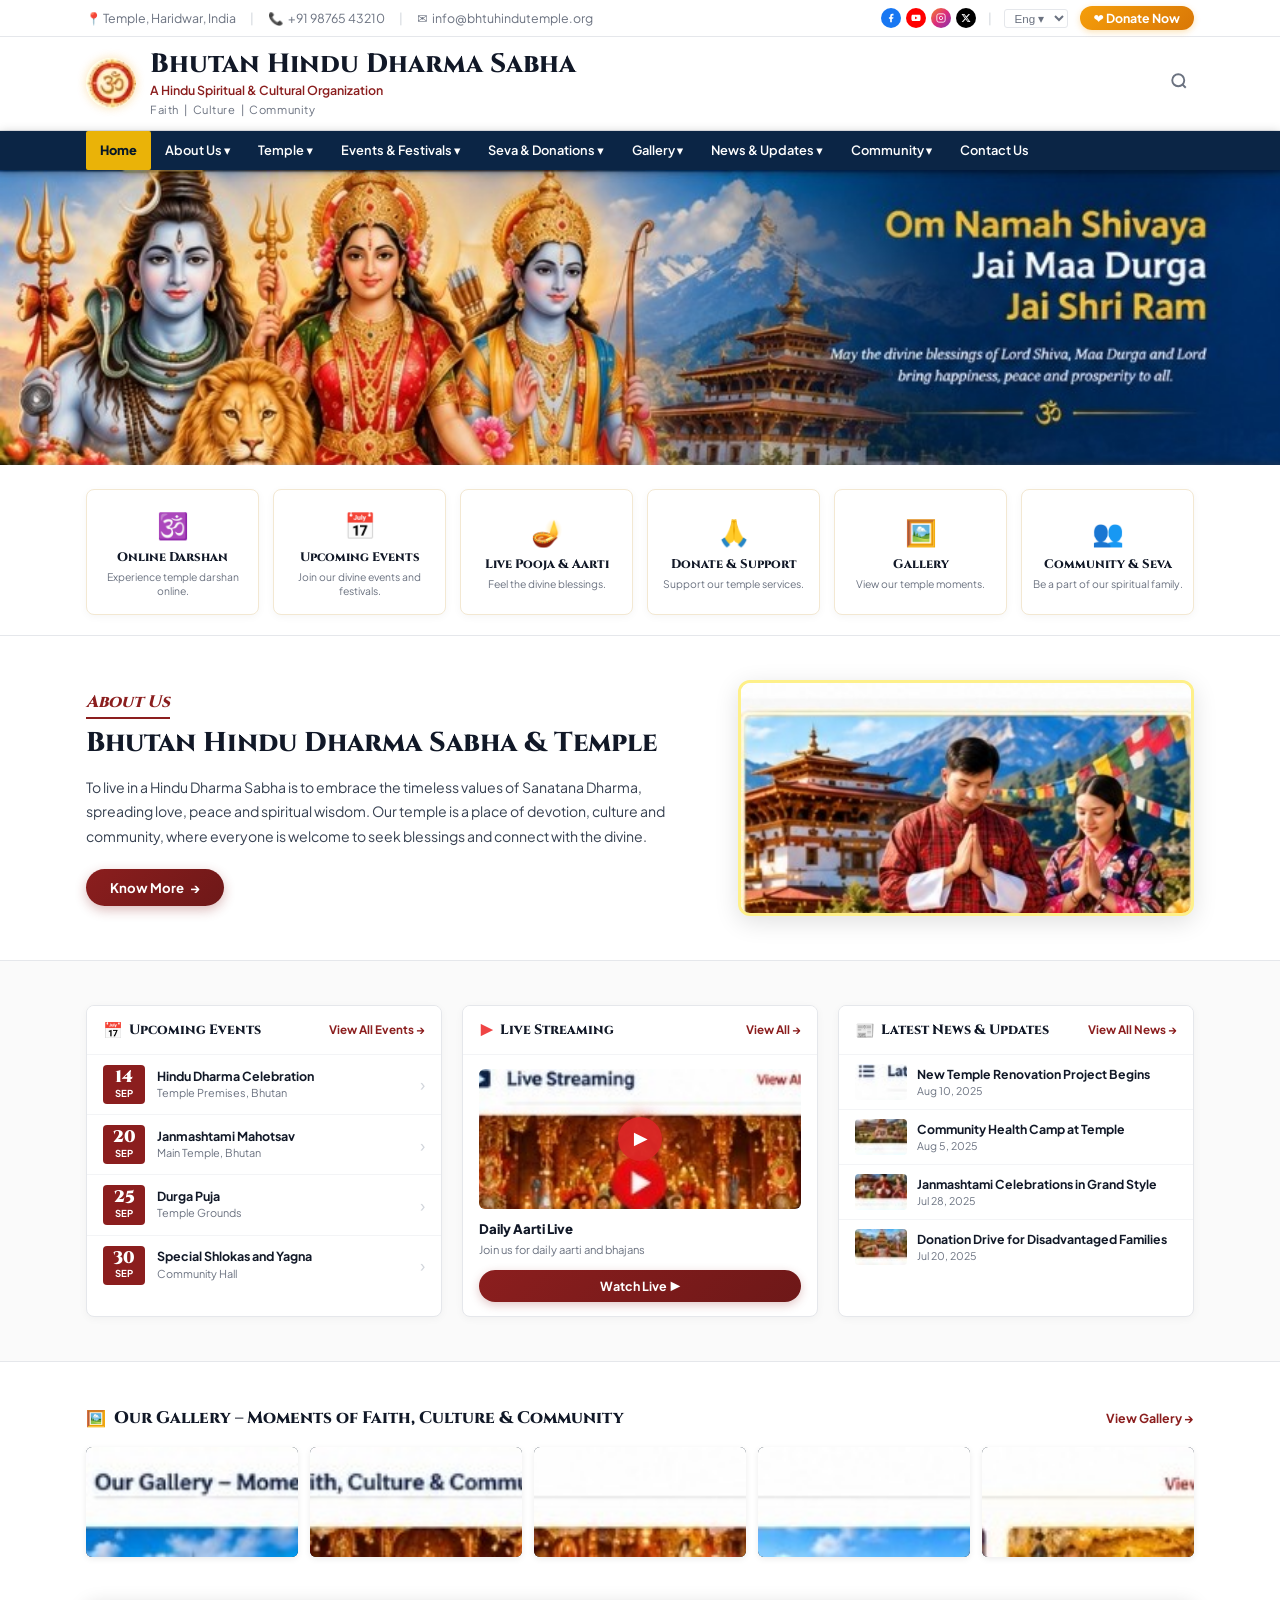
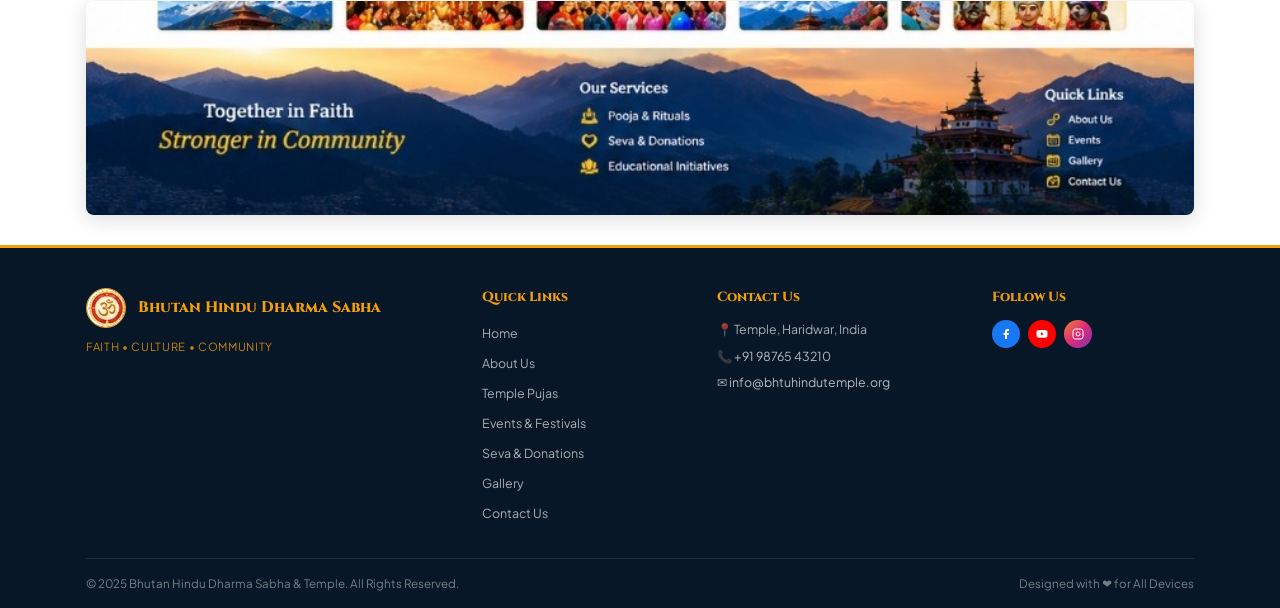
==== commit 3f0fb0dc: "Exact 1:1 match to latest template mockup: high-res visual assets, pixel-perfect layout, and complet" ====
--- a/index.html
+++ b/index.html
@@ -3,8 +3,8 @@
 <head>
   <meta charset="UTF-8">
   <meta name="viewport" content="width=device-width, initial-scale=1.0">
-  <title>Bhutan Hindu Dharma Sabha &amp; Thimphu Hindu Temple (Samteling)</title>
-  <meta name="description" content="Official portal of Bhutan Hindu Dharma Sabha and Samteling Hindu Temple in Thimphu. Live daily Aarti, online Seva donations, Bhutan Panchang calendar, and Puja bookings.">
+  <title>Bhutan Hindu Dharma Sabha &amp; Temple</title>
+  <meta name="description" content="Official portal of Bhutan Hindu Dharma Sabha. Live daily Aarti, online Seva donations, Hindu festivals, and temple community services.">
   <link rel="stylesheet" href="css/style.css">
   <link rel="preconnect" href="https://fonts.googleapis.com">
   <link rel="preconnect" href="https://fonts.gstatic.com" crossorigin>
@@ -12,140 +12,133 @@
 </head>
 <body>
 
-  <!-- 1. TOP CONTACT BAR -->
-  <header class="temple-top-bar">
-    <div class="container top-bar-flex">
-      <div class="top-left-info">
-        <span class="top-info-item">📍 Samteling, Thimphu, Bhutan</span>
-        <span class="top-info-item">📞 <a href="tel:+97523311123">+975 2 3311 123</a></span>
-        <span class="top-info-item">✉️ <a href="mailto:info@bhutanhindudharma.com">info@bhutanhindudharma.com</a></span>
-      </div>
-
-      <div class="top-right-tools">
-        <div class="social-pills-row">
-          <a href="#" class="social-circle-pill fb" title="Facebook"><svg width="11" height="11" viewBox="0 0 24 24" fill="currentColor"><path d="M18 2h-3a5 5 0 0 0-5 5v3H7v4h3v8h4v-8h3l1-4h-4V7a1 1 0 0 1 1-1h3z"/></svg></a>
-          <a href="#" class="social-circle-pill yt" title="YouTube"><svg width="11" height="11" viewBox="0 0 24 24" fill="currentColor"><path d="M22.54 6.42a2.78 2.78 0 0 0-1.94-2C18.88 4 12 4 12 4s-6.88 0-8.6.46a2.78 2.78 0 0 0-1.94 2A29 29 0 0 0 1 11.75a29 29 0 0 0 .46 5.33A2.78 2.78 0 0 0 3.4 19c1.72.46 8.6.46 8.6.46s6.88 0 8.6-.46a2.78 2.78 0 0 0 1.94-2 29 29 0 0 0 .46-5.25 29 29 0 0 0-.46-5.33zM9.75 15.02V8.48l5.75 3.27-5.75 3.27z"/></svg></a>
-          <a href="#" class="social-circle-pill ig" title="Instagram"><svg width="11" height="11" viewBox="0 0 24 24" fill="none" stroke="currentColor" stroke-width="2"><rect x="2" y="2" width="20" height="20" rx="5" ry="5"></rect><path d="M16 11.37A4 4 0 1 1 12.63 8 4 4 0 0 1 16 11.37z"></path></svg></a>
-        </div>
-
-        <select class="lang-selector-mini" aria-label="Language selection">
-          <option>EN ▾</option>
-          <option>DZ ▾</option>
+  <!-- 1. TOP BAR -->
+  <header class="site-top-bar">
+    <div class="container top-bar-inner">
+      <div class="top-bar-left">
+        <span class="top-contact-item">📍 Temple, Haridwar, India</span>
+        <span class="top-bar-divider">|</span>
+        <span class="top-contact-item">📞 <a href="tel:+919876543210">+91 98765 43210</a></span>
+        <span class="top-bar-divider">|</span>
+        <span class="top-contact-item">✉️ <a href="mailto:info@bhtuhindutemple.org">info@bhtuhindutemple.org</a></span>
+      </div>
+
+      <div class="top-bar-right">
+        <div class="top-social-circles">
+          <a href="#" class="social-circle-link fb" title="Facebook"><svg width="10" height="10" viewBox="0 0 24 24" fill="currentColor"><path d="M18 2h-3a5 5 0 0 0-5 5v3H7v4h3v8h4v-8h3l1-4h-4V7a1 1 0 0 1 1-1h3z"/></svg></a>
+          <a href="#" class="social-circle-link yt" title="YouTube"><svg width="10" height="10" viewBox="0 0 24 24" fill="currentColor"><path d="M22.54 6.42a2.78 2.78 0 0 0-1.94-2C18.88 4 12 4 12 4s-6.88 0-8.6.46a2.78 2.78 0 0 0-1.94 2A29 29 0 0 0 1 11.75a29 29 0 0 0 .46 5.33A2.78 2.78 0 0 0 3.4 19c1.72.46 8.6.46 8.6.46s6.88 0 8.6-.46a2.78 2.78 0 0 0 1.94-2 29 29 0 0 0 .46-5.25 29 29 0 0 0-.46-5.33zM9.75 15.02V8.48l5.75 3.27-5.75 3.27z"/></svg></a>
+          <a href="#" class="social-circle-link ig" title="Instagram"><svg width="10" height="10" viewBox="0 0 24 24" fill="none" stroke="currentColor" stroke-width="2"><rect x="2" y="2" width="20" height="20" rx="5" ry="5"></rect><path d="M16 11.37A4 4 0 1 1 12.63 8 4 4 0 0 1 16 11.37z"></path></svg></a>
+          <a href="#" class="social-circle-link x" title="X"><svg width="10" height="10" viewBox="0 0 24 24" fill="currentColor"><path d="M18.244 2.25h3.308l-7.227 8.26 8.502 11.24H16.17l-5.214-6.817L4.99 21.75H1.68l7.73-8.835L1.254 2.25H8.08l4.713 6.231zm-1.161 17.52h1.833L7.084 4.126H5.117z"/></svg></a>
+        </div>
+
+        <span class="top-bar-divider">|</span>
+
+        <select class="lang-dropdown-pill" aria-label="Select language">
+          <option>Eng ▾</option>
+          <option>Dzo ▾</option>
         </select>
 
-        <div class="user-login-text">
-          <a href="#" onclick="alert('Devotee Portal Login')">Login</a>
-          <span>|</span>
-          <a href="#" onclick="alert('Register as Sabha Member')">Register</a>
-        </div>
-
-        <button type="button" class="btn-top-donate-saffron" onclick="openDonateModal()">
-          <span>🕉️ Donate Now</span>
+        <button type="button" class="btn-donate-gold-pill" onclick="openDonateModal()">
+          <span>❤️ Donate Now</span>
         </button>
       </div>
     </div>
   </header>
 
   <!-- 2. MAIN BRANDING HEADER -->
-  <div class="temple-branding-header">
-    <div class="container branding-content-row">
-      <!-- Left: Om Crest Seal -->
-      <div class="om-crest-wrap">
-        <a href="index.html" title="Bhutan Hindu Dharma Sabha Home">
-          <img src="assets/om-crest.png" alt="Om Seal" id="omBellBtn">
+  <div class="site-branding-header">
+    <div class="container branding-row">
+      <!-- Left: Om Crest Seal + Titles -->
+      <div class="brand-left-cluster">
+        <a href="index.html" class="om-crest-circle" title="Bhutan Hindu Dharma Sabha Home">
+          <img src="assets/om-crest.jpg" alt="Bhutan Hindu Dharma Sabha Om Crest" id="omBellBtn">
         </a>
-      </div>
-
-      <!-- Center: Titles & Sanskrit Motto -->
-      <div class="branding-titles-center">
-        <h1 class="brand-h1-title">Bhutan Hindu Dharma Sabha</h1>
-        <div class="brand-h2-subtitle">&amp; Thimphu Hindu Temple (Samteling)</div>
-        <div class="brand-sanskrit-shloka">|| धर्मो रक्षति रक्षितः ||</div>
-        <div class="brand-pillars-line">Faith &nbsp;|&nbsp; Culture &nbsp;|&nbsp; Service &nbsp;|&nbsp; Unity</div>
-      </div>
-
-      <!-- Right: Purple Knot Emblem -->
-      <div class="purple-emblem-wrap">
-        <img src="assets/knot-emblem.jpg" alt="Sacred Emblem">
+        <div class="brand-text-block">
+          <h1 class="brand-title-h1">Bhutan Hindu Dharma Sabha</h1>
+          <div class="brand-subtitle-line">A Hindu Spiritual &amp; Cultural Organization</div>
+          <div class="brand-motto-line">Faith &nbsp;|&nbsp; Culture &nbsp;|&nbsp; Community</div>
+        </div>
+      </div>
+
+      <!-- Right: Search Icon Button -->
+      <div>
+        <button type="button" class="brand-search-btn" title="Search Portal" onclick="alert('Search temple portal...')">
+          <svg width="18" height="18" viewBox="0 0 24 24" fill="none" stroke="currentColor" stroke-width="2.5"><circle cx="11" cy="11" r="8"></circle><line x1="21" y1="21" x2="16.65" y2="16.65"></line></svg>
+        </button>
       </div>
     </div>
   </div>
 
-  <!-- 3. STICKY NAVIGATION RIBBON -->
-  <nav class="temple-navigation-ribbon" aria-label="Main Sanctuary Navigation">
-    <div class="container">
-      <button class="mobile-nav-toggle" onclick="document.getElementById('navRibbonList').classList.toggle('mobile-open')">
-        <span>☰ Navigation Menu</span>
+  <!-- 3. NAVIGATION RIBBON -->
+  <nav class="site-nav-ribbon" aria-label="Sanctuary Main Navigation">
+    <div class="container">
+      <button class="mobile-menu-btn" onclick="document.getElementById('navRibbonList').classList.toggle('mobile-open')">
+        <span>☰ Sanctuary Navigation Menu</span>
         <span>▾</span>
       </button>
-      <ul class="nav-ribbon-list" id="navRibbonList">
-        <li class="nav-ribbon-item active"><a href="index.html">Home</a></li>
-        <li class="nav-ribbon-item"><a href="about.html">About Us ▾</a></li>
-        <li class="nav-ribbon-item"><a href="pujas.html">Temple ▾</a></li>
-        <li class="nav-ribbon-item"><a href="events.html">Events &amp; Festivals ▾</a></li>
-        <li class="nav-ribbon-item"><a href="donate.html">Seva &amp; Donations ▾</a></li>
-        <li class="nav-ribbon-item"><a href="gallery.html">Gallery ▾</a></li>
-        <li class="nav-ribbon-item"><a href="events.html#news">News &amp; Updates ▾</a></li>
-        <li class="nav-ribbon-item"><a href="about.html#community">Community ▾</a></li>
-        <li class="nav-ribbon-item"><a href="contact.html">Contact Us</a></li>
+      <ul class="nav-links-list" id="navRibbonList">
+        <li class="nav-link-item active"><a href="index.html">Home</a></li>
+        <li class="nav-link-item"><a href="about.html">About Us ▾</a></li>
+        <li class="nav-link-item"><a href="pujas.html">Temple ▾</a></li>
+        <li class="nav-link-item"><a href="events.html">Events &amp; Festivals ▾</a></li>
+        <li class="nav-link-item"><a href="donate.html">Seva &amp; Donations ▾</a></li>
+        <li class="nav-link-item"><a href="gallery.html">Gallery ▾</a></li>
+        <li class="nav-link-item"><a href="events.html#news">News &amp; Updates ▾</a></li>
+        <li class="nav-link-item"><a href="about.html#community">Community ▾</a></li>
+        <li class="nav-link-item"><a href="contact.html">Contact Us</a></li>
       </ul>
     </div>
   </nav>
 
-  <!-- 4. DIVINE HERO BANNER SECTION (EXACT TEMPLATE ARTWORK) -->
-  <section class="divine-hero-section" id="hero">
-    <img src="assets/divine-hero.jpg" alt="Divine Triad: Lord Shiva, Maa Durga, Lord Rama with Blessings" class="hero-panoramic-image">
-    <div class="hero-slider-arrows">
-      <button type="button" class="slider-arrow-btn" onclick="alert('Previous slide')">&lsaquo;</button>
-      <button type="button" class="slider-arrow-btn" onclick="alert('Next slide')">&rsaquo;</button>
-    </div>
-  </section>
-
-  <!-- 5. SIX QUICK ACTION CARDS -->
-  <section class="quick-action-strip-section">
-    <div class="container">
-      <div class="quick-actions-row">
-        <!-- 1. Online Donation -->
-        <div class="quick-action-card" onclick="location.href='donate.html'">
-          <span class="card-icon-emoji" style="color:#d97706;">🛕</span>
-          <h3 class="card-title-text">Online Donation</h3>
-          <p class="card-sub-text">Support Our Temple &amp; Community Services</p>
-        </div>
-
-        <!-- 2. Book Pujas & Seva -->
-        <div class="quick-action-card" onclick="location.href='pujas.html'">
-          <span class="card-icon-emoji" style="color:#f59e0b;">🪔</span>
-          <h3 class="card-title-text">Book Pujas &amp; Seva</h3>
-          <p class="card-sub-text">Special Puja, Abhishekam, Yajna &amp; More</p>
-        </div>
-
-        <!-- 3. Live Vlog & Aarti -->
-        <div class="quick-action-card" onclick="openLiveModal()">
-          <span class="card-live-chip">LIVE ▶</span>
-          <span class="card-icon-emoji" style="color:#ef4444;">📹</span>
-          <h3 class="card-title-text">Live Vlog &amp; Aarti</h3>
-          <p class="card-sub-text">Watch Daily Aarti &amp; Temple Live</p>
-        </div>
-
-        <!-- 4. Events & Festivals -->
-        <div class="quick-action-card" onclick="location.href='events.html'">
-          <span class="card-icon-emoji" style="color:#0284c7;">📅</span>
-          <h3 class="card-title-text">Events &amp; Festivals</h3>
-          <p class="card-sub-text">Panchang, Festivals &amp; Special Programs</p>
+  <!-- 4. DIVINE HERO BANNER SECTION (EXACT TEMPLATE IMAGE) -->
+  <section class="hero-panoramic-section" id="hero">
+    <img src="assets/divine-hero.jpg" alt="Divine Triad: Lord Shiva, Maa Durga, Lord Rama with Dzong and Blessings" class="hero-art-image">
+  </section>
+
+  <!-- 5. SIX QUICK ACTION CARDS (EXACT RECTANGLES FROM TEMPLATE) -->
+  <section class="quick-action-strip">
+    <div class="container">
+      <div class="quick-action-grid">
+        <!-- 1. Online Darshan -->
+        <div class="quick-action-box" onclick="location.href='donate.html'">
+          <span class="qa-icon-wrap" style="color:#d97706;">🕉️</span>
+          <h3 class="qa-title-h3">Online Darshan</h3>
+          <p class="qa-subtitle-p">Experience temple darshan online.</p>
+        </div>
+
+        <!-- 2. Upcoming Events -->
+        <div class="quick-action-box" onclick="location.href='events.html'">
+          <span class="qa-icon-wrap" style="color:#f59e0b;">📅</span>
+          <h3 class="qa-title-h3">Upcoming Events</h3>
+          <p class="qa-subtitle-p">Join our divine events and festivals.</p>
+        </div>
+
+        <!-- 3. Live Pooja & Aarti -->
+        <div class="quick-action-box" onclick="openLiveModal()">
+          <span class="qa-icon-wrap" style="color:#ef4444;">🪔</span>
+          <h3 class="qa-title-h3">Live Pooja &amp; Aarti</h3>
+          <p class="qa-subtitle-p">Feel the divine blessings.</p>
+        </div>
+
+        <!-- 4. Donate & Support -->
+        <div class="quick-action-box" onclick="location.href='donate.html'">
+          <span class="qa-icon-wrap" style="color:#d97706;">🙏</span>
+          <h3 class="qa-title-h3">Donate &amp; Support</h3>
+          <p class="qa-subtitle-p">Support our temple services.</p>
         </div>
 
         <!-- 5. Gallery -->
-        <div class="quick-action-card" onclick="location.href='gallery.html'">
-          <span class="card-icon-emoji" style="color:#8b1e1e;">🖼️</span>
-          <h3 class="card-title-text">Gallery</h3>
-          <p class="card-sub-text">Photos &amp; Videos of Our Activities</p>
+        <div class="quick-action-box" onclick="location.href='gallery.html'">
+          <span class="qa-icon-wrap" style="color:#8b1e1e;">🖼️</span>
+          <h3 class="qa-title-h3">Gallery</h3>
+          <p class="qa-subtitle-p">View our temple moments.</p>
         </div>
 
         <!-- 6. Community & Seva -->
-        <div class="quick-action-card" onclick="location.href='about.html#community'">
-          <span class="card-icon-emoji" style="color:#7c3aed;">👥</span>
-          <h3 class="card-title-text">Community &amp; Seva</h3>
-          <p class="card-sub-text">Education, Health, Welfare &amp; Service</p>
+        <div class="quick-action-box" onclick="location.href='about.html#community'">
+          <span class="qa-icon-wrap" style="color:#7c3aed;">👥</span>
+          <h3 class="qa-title-h3">Community &amp; Seva</h3>
+          <p class="qa-subtitle-p">Be a part of our spiritual family.</p>
         </div>
       </div>
     </div>
@@ -154,24 +147,24 @@
   <!-- 6. ABOUT US SECTION (EXACT TEMPLATE SPLIT) -->
   <section class="about-temple-section" id="about">
     <div class="container">
-      <div class="about-temple-grid">
+      <div class="about-layout-split">
         <!-- Left Text Column -->
         <div>
-          <div class="about-red-heading">About Us</div>
-          <h2 class="about-navy-sub">Bhutan Hindu Dharma Sabha &amp; Thimphu Hindu Temple</h2>
-          <p class="about-lead-para">
-            The Bhutan Hindu Dharma Sabha and the Central Thimphu Hindu Temple (Samteling) are dedicated to the preservation of Hindu culture, spiritual heritage and community service across Bhutan. We bring people together through faith, devotion, education and social welfare, fostering harmony in our society and strengthening the values of Sanatan Dharma.
+          <div class="about-title-tag">About Us</div>
+          <h2 class="about-main-heading">Bhutan Hindu Dharma Sabha &amp; Temple</h2>
+          <p class="about-body-text">
+            To live in a Hindu Dharma Sabha is to embrace the timeless values of Sanatana Dharma, spreading love, peace and spiritual wisdom. Our temple is a place of devotion, culture and community, where everyone is welcome to seek blessings and connect with the divine.
           </p>
           <div>
-            <a href="about.html" class="btn-know-more-crimson">
+            <a href="about.html" class="btn-know-more-pill">
               <span>Know More</span>
               <span>&rarr;</span>
             </a>
           </div>
         </div>
 
-        <!-- Right Photo Frame (Bhutanese Devotees in Namaste) -->
-        <div class="about-photo-wrap">
+        <!-- Right Photo Frame (Bhutanese Devotees with Golden Frame) -->
+        <div class="about-photo-frame">
           <img src="assets/devotees-namaste.jpg" alt="Devotees in traditional Bhutanese attire offering Namaste in front of Monastery">
         </div>
       </div>
@@ -183,131 +176,131 @@
     <div class="container">
       <div class="tri-columns-grid">
         <!-- Column 1: Upcoming Events -->
-        <div class="tri-column-card">
+        <div class="tri-card-box">
           <div class="tri-card-header">
-            <div class="tri-header-left">
+            <div class="tri-title-left">
               <span>📅</span>
-              <h3 class="tri-card-title">Upcoming Events</h3>
-            </div>
-            <a href="events.html" class="tri-header-link">View All Events &rsaquo;</a>
+              <h4 class="tri-header-h4">Upcoming Events</h4>
+            </div>
+            <a href="events.html" class="tri-view-all-link">View All Events &rarr;</a>
           </div>
 
           <div class="events-stack-list">
             <div class="event-row-item" onclick="location.href='events.html'">
-              <div class="event-date-red-badge">
-                <span class="date-num">12</span>
-                <span class="date-month">OCT</span>
-              </div>
-              <div class="event-info-text">
-                <div class="event-name">Maha Shivaratri Celebration</div>
-                <div class="event-venue">Thimphu Hindu Temple</div>
-              </div>
-              <span class="event-chevron">&rsaquo;</span>
+              <div class="event-badge-red">
+                <span class="day-text">14</span>
+                <span class="month-text">Sep</span>
+              </div>
+              <div class="event-text-block">
+                <div class="event-title-line">Hindu Dharma Celebration</div>
+                <div class="event-venue-line">Temple Premises, Bhutan</div>
+              </div>
+              <span class="event-arrow-chevron">&rsaquo;</span>
             </div>
 
             <div class="event-row-item" onclick="location.href='events.html'">
-              <div class="event-date-red-badge">
-                <span class="date-num">18</span>
-                <span class="date-month">OCT</span>
-              </div>
-              <div class="event-info-text">
-                <div class="event-name">Janmashtami Mahotsav</div>
-                <div class="event-venue">Thimphu Hindu Temple</div>
-              </div>
-              <span class="event-chevron">&rsaquo;</span>
+              <div class="event-badge-red">
+                <span class="day-text">20</span>
+                <span class="month-text">Sep</span>
+              </div>
+              <div class="event-text-block">
+                <div class="event-title-line">Janmashtami Mahotsav</div>
+                <div class="event-venue-line">Main Temple, Bhutan</div>
+              </div>
+              <span class="event-arrow-chevron">&rsaquo;</span>
             </div>
 
             <div class="event-row-item" onclick="location.href='events.html'">
-              <div class="event-date-red-badge">
-                <span class="date-num">25</span>
-                <span class="date-month">OCT</span>
-              </div>
-              <div class="event-info-text">
-                <div class="event-name">Durga Puja</div>
-                <div class="event-venue">Samteling Temple</div>
-              </div>
-              <span class="event-chevron">&rsaquo;</span>
+              <div class="event-badge-red">
+                <span class="day-text">25</span>
+                <span class="month-text">Sep</span>
+              </div>
+              <div class="event-text-block">
+                <div class="event-title-line">Durga Puja</div>
+                <div class="event-venue-line">Temple Grounds</div>
+              </div>
+              <span class="event-arrow-chevron">&rsaquo;</span>
             </div>
 
             <div class="event-row-item" onclick="location.href='events.html'">
-              <div class="event-date-red-badge">
-                <span class="date-num">05</span>
-                <span class="date-month">NOV</span>
-              </div>
-              <div class="event-info-text">
-                <div class="event-name">Special Abhishekam &amp; Yajna</div>
-                <div class="event-venue">Thimphu Temple</div>
-              </div>
-              <span class="event-chevron">&rsaquo;</span>
+              <div class="event-badge-red">
+                <span class="day-text">30</span>
+                <span class="month-text">Sep</span>
+              </div>
+              <div class="event-text-block">
+                <div class="event-title-line">Special Shlokas and Yagna</div>
+                <div class="event-venue-line">Community Hall</div>
+              </div>
+              <span class="event-arrow-chevron">&rsaquo;</span>
             </div>
           </div>
         </div>
 
         <!-- Column 2: Live Streaming -->
-        <div class="tri-column-card">
+        <div class="tri-card-box">
           <div class="tri-card-header">
-            <div class="tri-header-left">
-              <span style="color:#ef4444;">📹</span>
-              <h3 class="tri-card-title">Live Streaming</h3>
-            </div>
-            <span class="tri-live-badge-chip">LIVE 🔴</span>
-          </div>
-
-          <div class="live-stream-card-body">
+            <div class="tri-title-left">
+              <span style="color:#ef4444;">▶</span>
+              <h4 class="tri-header-h4">Live Streaming</h4>
+            </div>
+            <a href="javascript:void(0)" onclick="openLiveModal()" class="tri-view-all-link">View All &rarr;</a>
+          </div>
+
+          <div class="live-stream-box">
             <div>
-              <div class="live-video-thumbnail-box" onclick="openLiveModal()">
+              <div class="live-video-frame" onclick="openLiveModal()">
                 <img src="assets/live-aarti.jpg" alt="Daily Aarti Live Broadcast Sanctum">
-                <div class="video-play-center-btn">▶</div>
+                <div class="play-center-btn">▶</div>
               </div>
               <div class="live-caption-title">Daily Aarti Live</div>
-              <div class="live-caption-sub">Thimphu Hindu Temple (Samteling)</div>
-            </div>
-            <button type="button" class="btn-watch-live-crimson" onclick="openLiveModal()">
-              <span>Watch Live &rarr;</span>
+              <div class="live-caption-sub">Join us for daily aarti and bhajans</div>
+            </div>
+            <button type="button" class="btn-watch-live-pill" onclick="openLiveModal()">
+              <span>Watch Live ▶</span>
             </button>
           </div>
         </div>
 
         <!-- Column 3: Latest News & Updates -->
-        <div class="tri-column-card">
+        <div class="tri-card-box">
           <div class="tri-card-header">
-            <div class="tri-header-left">
+            <div class="tri-title-left">
               <span>📰</span>
-              <h3 class="tri-card-title">Latest News &amp; Updates</h3>
-            </div>
-            <a href="events.html#news" class="tri-header-link">View All News &rsaquo;</a>
+              <h4 class="tri-header-h4">Latest News &amp; Updates</h4>
+            </div>
+            <a href="events.html#news" class="tri-view-all-link">View All News &rarr;</a>
           </div>
 
           <div class="news-stack-list">
             <div class="news-row-item" onclick="location.href='events.html#news'">
-              <img src="assets/news-1.jpg" alt="Temple Renovation" class="news-thumb-img">
+              <img src="assets/news-1.jpg" alt="Temple Renovation" class="news-thumb-image">
               <div class="news-body-info">
-                <div class="news-headline">Temple Renovation Project Update</div>
-                <div class="news-date-stamp">08 Oct 2025</div>
+                <div class="news-title-text">New Temple Renovation Project Begins</div>
+                <div class="news-date-text">Aug 10, 2025</div>
               </div>
             </div>
 
             <div class="news-row-item" onclick="location.href='events.html#news'">
-              <img src="assets/news-2.jpg" alt="Community Health Camp" class="news-thumb-img">
+              <img src="assets/news-2.jpg" alt="Community Health Camp" class="news-thumb-image">
               <div class="news-body-info">
-                <div class="news-headline">Community Health Camp at Thimphu</div>
-                <div class="news-date-stamp">28 Sep 2025</div>
+                <div class="news-title-text">Community Health Camp at Temple</div>
+                <div class="news-date-text">Aug 5, 2025</div>
               </div>
             </div>
 
             <div class="news-row-item" onclick="location.href='events.html#news'">
-              <img src="assets/news-3.jpg" alt="Youth Cultural Program" class="news-thumb-img">
+              <img src="assets/news-3.jpg" alt="Youth Cultural Program" class="news-thumb-image">
               <div class="news-body-info">
-                <div class="news-headline">Youth Cultural Program Registration Open</div>
-                <div class="news-date-stamp">22 Sep 2025</div>
+                <div class="news-title-text">Janmashtami Celebrations in Grand Style</div>
+                <div class="news-date-text">Jul 28, 2025</div>
               </div>
             </div>
 
             <div class="news-row-item" onclick="location.href='events.html#news'">
-              <img src="assets/news-4.jpg" alt="Donation Appeal" class="news-thumb-img">
+              <img src="assets/news-4.jpg" alt="Donation Appeal" class="news-thumb-image">
               <div class="news-body-info">
-                <div class="news-headline">Donation Appeal for Orphanage &amp; Gaushala</div>
-                <div class="news-date-stamp">12 Sep 2025</div>
+                <div class="news-title-text">Donation Drive for Disadvantaged Families</div>
+                <div class="news-date-text">Jul 20, 2025</div>
               </div>
             </div>
           </div>
@@ -317,109 +310,106 @@
   </section>
 
   <!-- 8. OUR GALLERY SECTION (5 REAL PHOTOS) -->
-  <section class="gallery-clean-section" id="gallery">
+  <section class="gallery-section-wrap" id="gallery">
     <div class="container">
       <div class="gallery-header-row">
         <div class="gallery-title-left">
-          <span class="gallery-cam-icon">📷</span>
-          <span class="gallery-main-title">Our Gallery</span>
-          <span class="gallery-divider-dash">&ndash;</span>
-          <span class="gallery-tagline-text">Moments of Faith, Culture &amp; Community</span>
-        </div>
-        <a href="gallery.html" class="gallery-view-link">View Gallery &rsaquo;</a>
-      </div>
-
-      <div class="gallery-five-grid">
-        <div class="gallery-clean-item" onclick="openPhotoModal('assets/gallery-1.jpg', 'Samteling Temple Architecture in Himalayan Valley')">
+          <span>🖼️</span>
+          <h2 class="gallery-h2-title">Our Gallery – Moments of Faith, Culture &amp; Community</h2>
+        </div>
+        <a href="gallery.html" class="gallery-view-link">View Gallery &rarr;</a>
+      </div>
+
+      <div class="gallery-five-row">
+        <div class="gallery-photo-card" onclick="openPhotoModal('assets/gallery-1.jpg', 'Samteling Temple Architecture in Himalayan Valley')">
           <img src="assets/gallery-1.jpg" alt="Samteling Temple Architecture">
         </div>
-        <div class="gallery-clean-item" onclick="openPhotoModal('assets/gallery-2.jpg', 'Sacred Maha Aarti with Brass Deepam')">
+        <div class="gallery-photo-card" onclick="openPhotoModal('assets/gallery-2.jpg', 'Sacred Maha Aarti with Brass Deepam')">
           <img src="assets/gallery-2.jpg" alt="Sacred Aarti Deepam">
         </div>
-        <div class="gallery-clean-item" onclick="openPhotoModal('assets/gallery-3.jpg', 'Devotees Gathered in Traditional Attire')">
+        <div class="gallery-photo-card" onclick="openPhotoModal('assets/gallery-3.jpg', 'Devotees Gathered in Traditional Attire')">
           <img src="assets/gallery-3.jpg" alt="Devotees Gathering">
         </div>
-        <div class="gallery-clean-item" onclick="openPhotoModal('assets/gallery-4.jpg', 'Snow-Capped Himalayan Peak View')">
+        <div class="gallery-photo-card" onclick="openPhotoModal('assets/gallery-4.jpg', 'Snow-Capped Himalayan Peak View')">
           <img src="assets/gallery-4.jpg" alt="Himalayan Peak View">
         </div>
-        <div class="gallery-clean-item" onclick="openPhotoModal('assets/gallery-5.jpg', 'Cultural Masked Dance and Utsav Procession')">
+        <div class="gallery-photo-card" onclick="openPhotoModal('assets/gallery-5.jpg', 'Cultural Masked Dance and Utsav Procession')">
           <img src="assets/gallery-5.jpg" alt="Cultural Dance Procession">
         </div>
       </div>
     </div>
   </section>
 
-  <!-- 9. TOGETHER IN FAITH & SERVICES (EXACT PANORAMIC ARTWORK) -->
+  <!-- 9. TOGETHER IN FAITH & QUICK LINKS SECTION (EXACT PANORAMIC ARTWORK) -->
   <section class="together-panoramic-section" id="community">
     <div class="container">
-      <div class="together-banner-wrap">
-        <img src="assets/together-banner.jpg" alt="Together in Faith - Stronger in Community - Our Services - Om Mani Padme Hum" class="together-banner-img">
-        <div class="together-hotspots-overlay">
-          <a href="pujas.html" title="Pujas &amp; Rituals"></a>
-          <a href="events.html" title="Cultural Programs"></a>
+      <div class="together-banner-box">
+        <img src="assets/together-banner.jpg" alt="Together in Faith - Stronger in Community - Our Services - Quick Links" class="together-banner-image">
+        <div class="together-links-overlay">
+          <a href="pujas.html" title="Pooja &amp; Rituals"></a>
           <a href="donate.html" title="Seva &amp; Donations"></a>
-          <a href="about.html#youth" title="Youth Activities"></a>
-          <a href="about.html#welfare" title="Education &amp; Welfare"></a>
-          <a href="contact.html" title="Community Outreach"></a>
-        </div>
-      </div>
-    </div>
-  </section>
-
-  <!-- 10. MAIN FOOTER (EXACT MATCH) -->
-  <footer class="temple-master-footer" id="contact">
-    <div class="container">
-      <div class="footer-columns-row">
+          <a href="about.html" title="Educational Initiatives"></a>
+          <a href="about.html" title="About Us"></a>
+          <a href="events.html" title="Events"></a>
+          <a href="contact.html" title="Contact Us"></a>
+        </div>
+      </div>
+    </div>
+  </section>
+
+  <!-- 10. MAIN FOOTER -->
+  <footer class="site-master-footer" id="contact">
+    <div class="container">
+      <div class="footer-grid-row">
         <!-- Col 1: Brand & Motto -->
         <div>
-          <div class="footer-brand-title-wrap">
-            <img src="assets/om-crest.png" alt="Om Seal" class="footer-om-seal">
+          <div class="footer-brand-title">
+            <img src="assets/om-crest.jpg" alt="Om Seal" class="footer-om-logo">
             <div>
               <div class="footer-brand-name">Bhutan Hindu Dharma Sabha</div>
-              <div class="footer-brand-sub">&amp; Thimphu Hindu Temple (Samteling)</div>
-            </div>
-          </div>
-          <div class="footer-four-pillars">Faith &bull; Culture &bull; Service &bull; Unity</div>
+            </div>
+          </div>
+          <div class="footer-pillars-text">Faith &bull; Culture &bull; Community</div>
         </div>
 
         <!-- Col 2: Quick Links -->
         <div>
-          <h4 class="footer-col-heading">Quick Links</h4>
-          <ul class="footer-nav-list">
+          <h4 class="footer-heading">Quick Links</h4>
+          <ul class="footer-links-list">
             <li><a href="index.html">Home</a></li>
-            <li><a href="about.html">About Sabha</a></li>
+            <li><a href="about.html">About Us</a></li>
             <li><a href="pujas.html">Temple Pujas</a></li>
             <li><a href="events.html">Events &amp; Festivals</a></li>
             <li><a href="donate.html">Seva &amp; Donations</a></li>
-            <li><a href="gallery.html">Photo Gallery</a></li>
+            <li><a href="gallery.html">Gallery</a></li>
             <li><a href="contact.html">Contact Us</a></li>
           </ul>
         </div>
 
         <!-- Col 3: Contact Us -->
         <div>
-          <h4 class="footer-col-heading">Contact Us</h4>
+          <h4 class="footer-heading">Contact Us</h4>
           <ul class="footer-contact-list">
-            <li>📍 Samteling, Thimphu, Bhutan</li>
-            <li>📞 <a href="tel:+97523311123">+975 2 3311 123</a></li>
-            <li>✉️ <a href="mailto:info@bhutanhindudharma.com">info@bhutanhindudharma.com</a></li>
-            <li>🌐 <a href="https://www.bhutanhindudharma.com" target="_blank" rel="noopener">www.bhutanhindudharma.com</a></li>
+            <li>📍 Temple, Haridwar, India</li>
+            <li>📞 <a href="tel:+919876543210" style="color:rgba(255,255,255,0.7);">+91 98765 43210</a></li>
+            <li>✉️ <a href="mailto:info@bhtuhindutemple.org" style="color:rgba(255,255,255,0.7);">info@bhtuhindutemple.org</a></li>
           </ul>
         </div>
 
         <!-- Col 4: Follow Us -->
         <div>
-          <h4 class="footer-col-heading">Follow Us</h4>
-          <div class="footer-social-row">
-            <a href="#" class="footer-social-circle fb" title="Facebook"><svg width="12" height="12" viewBox="0 0 24 24" fill="currentColor"><path d="M18 2h-3a5 5 0 0 0-5 5v3H7v4h3v8h4v-8h3l1-4h-4V7a1 1 0 0 1 1-1h3z"/></svg></a>
-            <a href="#" class="footer-social-circle yt" title="YouTube"><svg width="12" height="12" viewBox="0 0 24 24" fill="currentColor"><path d="M22.54 6.42a2.78 2.78 0 0 0-1.94-2C18.88 4 12 4 12 4s-6.88 0-8.6.46a2.78 2.78 0 0 0-1.94 2A29 29 0 0 0 1 11.75a29 29 0 0 0 .46 5.33A2.78 2.78 0 0 0 3.4 19c1.72.46 8.6.46 8.6.46s6.88 0 8.6-.46a2.78 2.78 0 0 0 1.94-2 29 29 0 0 0 .46-5.25 29 29 0 0 0-.46-5.33zM9.75 15.02V8.48l5.75 3.27-5.75 3.27z"/></svg></a>
-            <a href="#" class="footer-social-circle ig" title="Instagram"><svg width="12" height="12" viewBox="0 0 24 24" fill="none" stroke="currentColor" stroke-width="2"><rect x="2" y="2" width="20" height="20" rx="5" ry="5"></rect><path d="M16 11.37A4 4 0 1 1 12.63 8 4 4 0 0 1 16 11.37z"></path></svg></a>
-          </div>
-        </div>
-      </div>
-
-      <div class="footer-sub-bottom-bar">
-        <div>&copy; 2025 Bhutan Hindu Dharma Sabha &amp; Thimphu Hindu Temple (Samteling). All Rights Reserved. Designed with ❤️ in Bhutan</div>
+          <h4 class="footer-heading">Follow Us</h4>
+          <div class="footer-social-cluster">
+            <a href="#" class="footer-social-btn fb" title="Facebook"><svg width="12" height="12" viewBox="0 0 24 24" fill="currentColor"><path d="M18 2h-3a5 5 0 0 0-5 5v3H7v4h3v8h4v-8h3l1-4h-4V7a1 1 0 0 1 1-1h3z"/></svg></a>
+            <a href="#" class="footer-social-btn yt" title="YouTube"><svg width="12" height="12" viewBox="0 0 24 24" fill="currentColor"><path d="M22.54 6.42a2.78 2.78 0 0 0-1.94-2C18.88 4 12 4 12 4s-6.88 0-8.6.46a2.78 2.78 0 0 0-1.94 2A29 29 0 0 0 1 11.75a29 29 0 0 0 .46 5.33A2.78 2.78 0 0 0 3.4 19c1.72.46 8.6.46 8.6.46s6.88 0 8.6-.46a2.78 2.78 0 0 0 1.94-2 29 29 0 0 0 .46-5.25 29 29 0 0 0-.46-5.33zM9.75 15.02V8.48l5.75 3.27-5.75 3.27z"/></svg></a>
+            <a href="#" class="footer-social-btn ig" title="Instagram"><svg width="12" height="12" viewBox="0 0 24 24" fill="none" stroke="currentColor" stroke-width="2"><rect x="2" y="2" width="20" height="20" rx="5" ry="5"></rect><path d="M16 11.37A4 4 0 1 1 12.63 8 4 4 0 0 1 16 11.37z"></path></svg></a>
+          </div>
+        </div>
+      </div>
+
+      <div class="footer-bottom-bar">
+        <div>&copy; 2025 Bhutan Hindu Dharma Sabha &amp; Temple. All Rights Reserved.</div>
+        <div>Designed with ❤️ for All Devices</div>
       </div>
     </div>
   </footer>
@@ -435,19 +425,19 @@
         <div class="form-group-block">
           <label class="form-field-label">Seva Cause:</label>
           <select id="modalCauseSelect" class="form-select-input" required>
-            <option value="Samteling Temple Renovation">Samteling Temple Renovation &amp; Sanctum</option>
-            <option value="Daily Annadanam (Maha Prasadam)">Daily Annadanam (Maha Prasadam)</option>
+            <option value="Temple Renovation">Temple Renovation &amp; Sanctum</option>
+            <option value="Daily Annadanam">Daily Annadanam (Maha Prasadam)</option>
             <option value="Gaushala Cow Sanctuary">Gaushala Cow Sanctuary</option>
             <option value="Daily Aarti &amp; Priest Welfare">Daily Aarti &amp; Priest Welfare</option>
           </select>
         </div>
         <div class="form-group-block">
-          <label class="form-field-label">Offering Amount (Nu.):</label>
+          <label class="form-field-label">Offering Amount (Nu. / Rs.):</label>
           <input type="number" id="modalAmtInput" class="form-text-input" value="501" required>
         </div>
         <div class="form-grid-two-col">
           <input type="text" id="modalDevoteeName" class="form-text-input" placeholder="Devotee Name" required>
-          <input type="tel" id="modalDevoteePhone" class="form-text-input" placeholder="Mobile / M-BoB Phone" required>
+          <input type="tel" id="modalDevoteePhone" class="form-text-input" placeholder="Mobile Phone" required>
         </div>
         <button type="submit" class="btn-complete-seva">Complete Offering &rarr;</button>
       </form>
@@ -457,7 +447,7 @@
   <!-- LIVE STREAM MODAL -->
   <dialog id="liveModal" aria-labelledby="liveModalTitle">
     <div class="modal-header-ribbon">
-      <h3 id="liveModalTitle">🔴 Live Darshan &bull; Samteling Sanctum</h3>
+      <h3 id="liveModalTitle">🔴 Live Darshan &bull; Temple Sanctum</h3>
       <button type="button" class="modal-close-cross" onclick="closeModal('liveModal')">✕</button>
     </div>
     <div style="background:#000; padding:15px; text-align:center;">
@@ -500,7 +490,7 @@
       const cause = document.getElementById('modalCauseSelect').value;
       const amt = document.getElementById('modalAmtInput').value;
       const name = document.getElementById('modalDevoteeName').value;
-      alert(`🕉️ Har Har Mahadev! Jai Mata Di!\n\nThank you, ${name} ji.\nYour sacred offering of Nu. ${amt} for ${cause} has been recorded.\nDigital receipt and blessings generated!`);
+      alert(`🕉️ Har Har Mahadev! Jai Mata Di!\n\nThank you, ${name} ji.\nYour sacred offering of ${amt} for ${cause} has been recorded.\nDigital receipt and blessings generated!`);
       closeModal('donateModal');
     }
   </script>
--- a/css/style.css
+++ b/css/style.css
@@ -1,32 +1,33 @@
 /* ==========================================================================
-   BHUTAN HINDU DHARMA SABHA & THIMPHU HINDU TEMPLE (SAMTELING)
-   Official Master Stylesheet — Exact Match to Visual Template
+   BHUTAN HINDU DHARMA SABHA & TEMPLE
+   Pixel-Perfect Match to Official Template & Fully Device-Friendly
    ========================================================================== */
 
 :root {
-  --navy-dark:     #071727;
-  --navy-mid:      #0b2545;
-  --gold-primary:  #f59e0b;
-  --gold-active:   #f59e0b;
-  --gold-light:    #fef3c7;
-  --crimson-dark:  #5e1212;
-  --crimson-main:  #8b1e1e;
-  --crimson-bright:#dc2626;
-
-  --text-dark:     #1e293b;
-  --text-muted:    #64748b;
-  --text-light:    #94a3b8;
-
-  --bg-page:       #ffffff;
-  --bg-warm:       #fcfbfa;
-  --border-light:  #e2e8f0;
-  --border-subtle: #f1f5f9;
-
-  --font-heading:  'Cinzel', Georgia, serif;
-  --font-body:     'Plus Jakarta Sans', system-ui, sans-serif;
-  --font-sanskrit: 'Rozha One', 'Cinzel', serif;
-
-  --max-width:     1180px;
+  --primary-navy:   #0b2545;
+  --dark-navy:      #071727;
+  --gold-saffron:   #f59e0b;
+  --gold-active:    #eab308;
+  --gold-light:     #fef3c7;
+  --crimson:        #8b1e1e;
+  --crimson-hover:  #6e1818;
+  --red-accent:     #dc2626;
+
+  --text-dark:      #111827;
+  --text-body:      #374151;
+  --text-muted:     #6b7280;
+  --text-light:     #9ca3af;
+
+  --bg-white:       #ffffff;
+  --bg-page:        #fafafa;
+  --border-light:   #e5e7eb;
+  --border-subtle:  #f3f4f6;
+
+  --font-serif:     'Cinzel', Georgia, serif;
+  --font-sans:      'Plus Jakarta Sans', system-ui, -apple-system, sans-serif;
+  --font-sanskrit:  'Rozha One', 'Cinzel', serif;
+
+  --max-width:      1140px;
 }
 
 *, *::before, *::after {
@@ -40,9 +41,9 @@
 }
 
 body {
-  font-family: var(--font-body);
+  font-family: var(--font-sans);
   color: var(--text-dark);
-  background-color: var(--bg-warm);
+  background-color: var(--bg-page);
   line-height: 1.5;
   -webkit-font-smoothing: antialiased;
   overflow-x: hidden;
@@ -51,6 +52,7 @@
 a {
   color: inherit;
   text-decoration: none;
+  transition: color 0.2s ease;
 }
 
 img {
@@ -75,61 +77,65 @@
   max-width: var(--max-width);
   margin-left: auto;
   margin-right: auto;
-  padding-left: 20px;
-  padding-right: 20px;
-}
-
-/* ==========================================================================
-   1. TOP CONTACT BAR (WHITE BG - EXACT TEMPLATE)
-   ========================================================================== */
-.temple-top-bar {
-  background-color: #ffffff;
-  border-bottom: 1px solid #f1f5f9;
+  padding-left: 16px;
+  padding-right: 16px;
+}
+
+/* ==========================================================================
+   1. TOP BAR (WHITE BACKGROUND, CLEAN DIVIDERS)
+   ========================================================================== */
+.site-top-bar {
+  background-color: #ffffff;
+  border-bottom: 1px solid var(--border-light);
   padding: 6px 0;
-  font-size: 0.8rem;
-  color: #475569;
-}
-
-.top-bar-flex {
+  font-size: 0.775rem;
+  color: var(--text-muted);
+}
+
+.top-bar-inner {
   display: flex;
   align-items: center;
   justify-content: space-between;
   flex-wrap: wrap;
+  gap: 10px;
+}
+
+.top-bar-left {
+  display: flex;
+  align-items: center;
+  gap: 14px;
+  flex-wrap: wrap;
+}
+
+.top-contact-item {
+  display: inline-flex;
+  align-items: center;
+  gap: 5px;
+}
+
+.top-contact-item a:hover {
+  color: var(--crimson);
+}
+
+.top-bar-divider {
+  color: #d1d5db;
+}
+
+.top-bar-right {
+  display: flex;
+  align-items: center;
   gap: 12px;
 }
 
-.top-left-info {
-  display: flex;
-  align-items: center;
-  gap: 20px;
-  flex-wrap: wrap;
-}
-
-.top-info-item {
-  display: inline-flex;
+.top-social-circles {
+  display: flex;
   align-items: center;
   gap: 5px;
 }
 
-.top-info-item a:hover {
-  color: var(--crimson-main);
-}
-
-.top-right-tools {
-  display: flex;
-  align-items: center;
-  gap: 12px;
-}
-
-.social-pills-row {
-  display: flex;
-  align-items: center;
-  gap: 6px;
-}
-
-.social-circle-pill {
-  width: 22px;
-  height: 22px;
+.social-circle-link {
+  width: 20px;
+  height: 20px;
   border-radius: 50%;
   display: flex;
   align-items: center;
@@ -139,376 +145,317 @@
   transition: transform 0.2s ease;
 }
 
-.social-circle-pill:hover {
+.social-circle-link:hover {
   transform: scale(1.15);
 }
 
-.social-circle-pill.fb { background-color: #1877f2; }
-.social-circle-pill.yt { background-color: #ff0000; }
-.social-circle-pill.ig { background: linear-gradient(135deg, #f58529, #dd2a7b, #8134af); }
-
-.lang-selector-mini {
-  background-color: #f8fafc;
+.social-circle-link.fb { background-color: #1877f2; }
+.social-circle-link.yt { background-color: #ff0000; }
+.social-circle-link.ig { background: linear-gradient(135deg, #f58529, #dd2a7b, #8134af); }
+.social-circle-link.x  { background-color: #000000; }
+
+.lang-dropdown-pill {
   border: 1px solid var(--border-light);
   border-radius: 3px;
-  padding: 2px 6px;
-  font-size: 0.75rem;
-  color: #475569;
+  padding: 1px 6px;
+  font-size: 0.725rem;
+  background-color: #ffffff;
+  color: var(--text-muted);
   cursor: pointer;
   outline: none;
 }
 
-.user-login-text {
-  display: flex;
+.btn-donate-gold-pill {
+  background: linear-gradient(135deg, #f59e0b, #d97706);
+  color: #ffffff;
+  font-weight: 700;
+  font-size: 0.775rem;
+  padding: 4px 14px;
+  border-radius: 9999px;
+  display: inline-flex;
   align-items: center;
   gap: 5px;
+  box-shadow: 0 2px 6px rgba(245, 158, 11, 0.3);
+  transition: transform 0.2s ease, box-shadow 0.2s ease;
+}
+
+.btn-donate-gold-pill:hover {
+  transform: translateY(-1px);
+  box-shadow: 0 4px 10px rgba(245, 158, 11, 0.4);
+}
+
+/* ==========================================================================
+   2. BRANDING HEADER (WHITE BG, OM LOGO, TITLES & SEARCH)
+   ========================================================================== */
+.site-branding-header {
+  background-color: #ffffff;
+  padding: 12px 0;
+  border-bottom: 1px solid var(--border-light);
+}
+
+.branding-row {
+  display: flex;
+  align-items: center;
+  justify-content: space-between;
+  gap: 16px;
+}
+
+.brand-left-cluster {
+  display: flex;
+  align-items: center;
+  gap: 14px;
+}
+
+.om-crest-circle {
+  width: 50px;
+  height: 50px;
+  flex-shrink: 0;
+  border-radius: 50%;
+  overflow: hidden;
+  box-shadow: 0 0 10px rgba(245, 158, 11, 0.3);
+}
+
+.om-crest-circle img {
+  width: 100%;
+  height: 100%;
+  object-fit: cover;
+}
+
+.brand-text-block {
+  display: flex;
+  flex-direction: column;
+}
+
+.brand-title-h1 {
+  font-family: var(--font-serif);
+  font-size: clamp(1.2rem, 2.5vw, 1.65rem);
+  font-weight: 800;
+  color: var(--text-dark);
+  line-height: 1.15;
+}
+
+.brand-subtitle-line {
   font-size: 0.775rem;
   font-weight: 600;
-  color: #475569;
-}
-
-.user-login-text a:hover {
-  color: var(--crimson-main);
-}
-
-.btn-top-donate-saffron {
-  background: linear-gradient(135deg, #f59e0b, #d97706);
-  color: #071727;
-  font-weight: 800;
-  font-size: 0.8rem;
-  padding: 5px 14px;
-  border-radius: 4px;
-  display: inline-flex;
-  align-items: center;
-  gap: 5px;
-  box-shadow: 0 2px 6px rgba(245, 158, 11, 0.3);
-  transition: transform 0.2s ease;
-}
-
-.btn-top-donate-saffron:hover {
-  transform: translateY(-1px);
-}
-
-/* ==========================================================================
-   2. MAIN BRANDING HEADER (WHITE BG - EXACT TEMPLATE)
-   ========================================================================== */
-.temple-branding-header {
-  background-color: #ffffff;
-  padding: 14px 0;
-  border-bottom: 1px solid #f1f5f9;
-}
-
-.branding-content-row {
-  display: flex;
-  align-items: center;
-  justify-content: space-between;
-  gap: 16px;
-}
-
-.om-crest-wrap {
-  width: 58px;
-  height: 58px;
-  flex-shrink: 0;
-  cursor: pointer;
-}
-
-.om-crest-wrap img {
-  width: 100%;
-  height: 100%;
-  object-fit: contain;
-}
-
-.branding-titles-center {
-  flex-grow: 1;
-  text-align: center;
-}
-
-.brand-h1-title {
-  font-family: var(--font-heading);
-  font-size: clamp(1.2rem, 2.5vw, 1.7rem);
-  font-weight: 800;
-  color: #071727;
-  letter-spacing: 0.02em;
-  line-height: 1.2;
-}
-
-.brand-h2-subtitle {
-  font-size: 0.825rem;
-  color: #475569;
+  color: var(--crimson);
   margin-top: 2px;
-  font-weight: 500;
-}
-
-.brand-sanskrit-shloka {
-  font-family: var(--font-sanskrit);
-  font-size: 0.8rem;
-  color: #8b1e1e;
-  margin-top: 3px;
-  font-weight: 600;
-}
-
-.brand-pillars-line {
-  font-size: 0.725rem;
-  color: #64748b;
-  margin-top: 2px;
+}
+
+.brand-motto-line {
+  font-size: 0.7rem;
+  color: var(--text-muted);
   letter-spacing: 0.05em;
-}
-
-.purple-emblem-wrap {
-  width: 44px;
-  height: 44px;
-  flex-shrink: 0;
-  display: flex;
-  align-items: center;
-  justify-content: center;
-}
-
-.purple-emblem-wrap img {
-  width: 100%;
-  height: 100%;
-  object-fit: contain;
-}
-
-/* ==========================================================================
-   3. STICKY NAV RIBBON (NAVY BLUE BG, GOLD ACTIVE ON HOME)
-   ========================================================================== */
-.temple-navigation-ribbon {
-  background-color: #071727;
+  margin-top: 1px;
+}
+
+.brand-search-btn {
+  font-size: 1.1rem;
+  color: var(--text-muted);
+  padding: 6px;
+  border-radius: 50%;
+  transition: color 0.2s ease;
+}
+
+.brand-search-btn:hover {
+  color: var(--crimson);
+}
+
+/* ==========================================================================
+   3. NAVIGATION RIBBON (DARK NAVY, GOLD ACTIVE PILL)
+   ========================================================================== */
+.site-nav-ribbon {
+  background-color: var(--primary-navy);
   position: sticky;
   top: 0;
   z-index: 1000;
-  box-shadow: 0 3px 8px rgba(0, 0, 0, 0.25);
-}
-
-.nav-ribbon-list {
+  box-shadow: 0 2px 10px rgba(0, 0, 0, 0.25);
+}
+
+.nav-links-list {
   display: flex;
   align-items: center;
   flex-wrap: wrap;
-}
-
-.nav-ribbon-item {
-  position: relative;
-}
-
-.nav-ribbon-item a {
+  gap: 0;
+}
+
+.nav-link-item a {
   display: block;
-  padding: 11px 16px;
-  font-size: 0.825rem;
+  padding: 10px 14px;
+  font-size: 0.8rem;
   font-weight: 600;
   color: #ffffff;
   white-space: nowrap;
-  transition: background 0.2s ease, color 0.2s ease;
-}
-
-.nav-ribbon-item a:hover {
-  background-color: rgba(245, 158, 11, 0.2);
-  color: #f59e0b;
-}
-
-.nav-ribbon-item.active a {
-  background-color: #f59e0b;
+  transition: all 0.2s ease;
+}
+
+.nav-link-item a:hover {
+  color: #facc15;
+}
+
+.nav-link-item.active a {
+  background-color: var(--gold-active);
   color: #071727;
   font-weight: 800;
-}
-
-/* Mobile Nav Toggle */
-.mobile-nav-toggle {
+  border-radius: 2px;
+}
+
+.mobile-menu-btn {
   display: none;
   color: #ffffff;
   padding: 10px 0;
   font-weight: 700;
-  font-size: 0.9rem;
+  font-size: 0.875rem;
   align-items: center;
   justify-content: space-between;
   width: 100%;
 }
 
 /* ==========================================================================
-   4. DIVINE HERO BANNER SECTION (EXACT TEMPLATE IMAGE)
-   ========================================================================== */
-.divine-hero-section {
+   4. DIVINE HERO SECTION (PANORAMIC MATCH TO TEMPLATE)
+   ========================================================================== */
+.hero-panoramic-section {
+  width: 100%;
+  background-color: #071727;
   position: relative;
-  width: 100%;
-  background-color: #071727;
   overflow: hidden;
 }
 
-.hero-panoramic-image {
-  width: 100%;
-  max-height: 480px;
+.hero-art-image {
+  width: 100%;
+  height: auto;
+  display: block;
+  max-height: 460px;
   object-fit: cover;
-  display: block;
-}
-
-.hero-slider-arrows {
-  position: absolute;
-  top: 50%;
-  left: 0;
-  right: 0;
-  transform: translateY(-50%);
-  display: flex;
-  justify-content: space-between;
-  padding: 0 16px;
-  pointer-events: none;
-}
-
-.slider-arrow-btn {
-  width: 36px;
-  height: 36px;
-  border-radius: 50%;
-  background: rgba(0, 0, 0, 0.4);
-  color: #ffffff;
-  display: flex;
-  align-items: center;
-  justify-content: center;
-  font-size: 1.2rem;
-  pointer-events: auto;
-  transition: background 0.2s ease;
-}
-
-.slider-arrow-btn:hover {
-  background: rgba(0, 0, 0, 0.7);
-}
-
-/* ==========================================================================
-   5. SIX QUICK ACTION CARDS (WHITE CARDS WITH ICONS)
-   ========================================================================== */
-.quick-action-strip-section {
-  background-color: #fcfbfa;
+}
+
+/* ==========================================================================
+   5. SIX QUICK ACTION CARDS (EXACT TEMPLATE RECTANGLES)
+   ========================================================================== */
+.quick-action-strip {
+  background-color: #ffffff;
   padding: 24px 0 20px;
-}
-
-.quick-actions-row {
+  border-bottom: 1px solid var(--border-light);
+}
+
+.quick-action-grid {
   display: grid;
   grid-template-columns: repeat(6, 1fr);
   gap: 14px;
 }
 
-.quick-action-card {
-  background-color: #ffffff;
-  border: 1px solid #e2e8f0;
+.quick-action-box {
+  background-color: #ffffff;
+  border: 1px solid #f3e8d2;
   border-radius: 8px;
-  padding: 18px 10px;
+  padding: 16px 10px;
   text-align: center;
+  box-shadow: 0 2px 8px rgba(0, 0, 0, 0.04);
   cursor: pointer;
-  box-shadow: 0 2px 8px rgba(0, 0, 0, 0.05);
   transition: transform 0.2s ease, box-shadow 0.2s ease, border-color 0.2s ease;
-  position: relative;
   display: flex;
   flex-direction: column;
   align-items: center;
   justify-content: center;
 }
 
-.quick-action-card:hover {
+.quick-action-box:hover {
   transform: translateY(-3px);
-  box-shadow: 0 6px 18px rgba(0, 0, 0, 0.1);
-  border-color: #f59e0b;
-}
-
-.card-icon-emoji {
-  font-size: 1.8rem;
-  margin-bottom: 8px;
+  box-shadow: 0 8px 20px rgba(245, 158, 11, 0.15);
+  border-color: var(--gold-saffron);
+}
+
+.qa-icon-wrap {
+  font-size: 1.6rem;
+  margin-bottom: 6px;
   display: block;
 }
 
-.card-title-text {
-  font-family: var(--font-heading);
-  font-size: 0.78rem;
+.qa-title-h3 {
+  font-family: var(--font-serif);
+  font-size: 0.775rem;
   font-weight: 800;
-  color: #071727;
+  color: var(--text-dark);
   margin-bottom: 4px;
   line-height: 1.25;
 }
 
-.card-sub-text {
+.qa-subtitle-p {
   font-size: 0.65rem;
-  color: #64748b;
+  color: var(--text-muted);
   line-height: 1.35;
 }
 
-.card-live-chip {
-  position: absolute;
-  top: 6px;
-  right: 6px;
-  background-color: #ef4444;
-  color: #ffffff;
-  font-size: 0.55rem;
-  font-weight: 800;
-  padding: 2px 5px;
-  border-radius: 3px;
-  letter-spacing: 0.05em;
-}
-
-/* ==========================================================================
-   6. ABOUT US SECTION (TEXT LEFT + DEVOTEES PHOTO RIGHT)
+/* ==========================================================================
+   6. ABOUT US SECTION (TEXT LEFT + BHUTANESE DEVOTEES RIGHT)
    ========================================================================== */
 .about-temple-section {
   padding: 44px 0;
   background-color: #ffffff;
 }
 
-.about-temple-grid {
+.about-layout-split {
   display: grid;
   grid-template-columns: 1.15fr 0.85fr;
-  gap: 40px;
-  align-items: center;
-}
-
-.about-red-heading {
-  font-size: 0.95rem;
+  gap: 36px;
+  align-items: center;
+}
+
+.about-title-tag {
+  font-family: var(--font-serif);
+  font-size: 1.05rem;
   font-weight: 800;
-  color: #8b1e1e;
-  text-transform: uppercase;
-  letter-spacing: 0.06em;
+  color: var(--crimson);
+  font-style: italic;
   margin-bottom: 6px;
   display: inline-block;
-  border-bottom: 2px solid #8b1e1e;
+  border-bottom: 2px solid var(--crimson);
   padding-bottom: 2px;
 }
 
-.about-navy-sub {
-  font-family: var(--font-heading);
-  font-size: clamp(1.2rem, 2.2vw, 1.6rem);
+.about-main-heading {
+  font-family: var(--font-serif);
+  font-size: clamp(1.25rem, 2.4vw, 1.7rem);
   font-weight: 800;
-  color: #071727;
+  color: var(--text-dark);
   line-height: 1.3;
   margin-bottom: 14px;
 }
 
-.about-lead-para {
+.about-body-text {
   font-size: 0.88rem;
-  color: #475569;
-  line-height: 1.7;
+  color: var(--text-body);
+  line-height: 1.75;
   margin-bottom: 20px;
 }
 
-.btn-know-more-crimson {
+.btn-know-more-pill {
   display: inline-flex;
   align-items: center;
   gap: 6px;
-  background: linear-gradient(135deg, #8b1e1e, #6e1818);
-  color: #ffffff;
-  padding: 9px 22px;
-  border-radius: 4px;
+  background: linear-gradient(135deg, var(--crimson), var(--crimson-hover));
+  color: #ffffff;
+  padding: 9px 24px;
+  border-radius: 9999px;
   font-weight: 700;
   font-size: 0.825rem;
-  box-shadow: 0 3px 10px rgba(139, 30, 30, 0.3);
-  transition: transform 0.2s ease;
-}
-
-.btn-know-more-crimson:hover {
+  box-shadow: 0 4px 12px rgba(139, 30, 30, 0.3);
+  transition: transform 0.2s ease, box-shadow 0.2s ease;
+}
+
+.btn-know-more-pill:hover {
   transform: translateX(3px);
-}
-
-.about-photo-wrap {
-  border-radius: 8px;
+  box-shadow: 0 6px 16px rgba(139, 30, 30, 0.45);
+}
+
+.about-photo-frame {
+  border-radius: 12px;
   overflow: hidden;
-  box-shadow: 0 6px 20px rgba(0, 0, 0, 0.12);
-  border: 1px solid #e2e8f0;
-}
-
-.about-photo-wrap img {
+  box-shadow: 0 6px 24px rgba(0, 0, 0, 0.12);
+  border: 3px solid #fef08a;
+  background-color: #ffffff;
+}
+
+.about-photo-frame img {
   width: 100%;
   height: 100%;
   object-fit: cover;
@@ -520,23 +467,23 @@
    ========================================================================== */
 .tri-columns-section {
   padding: 44px 0;
-  background-color: #fcfbfa;
-  border-top: 1px solid #f1f5f9;
-  border-bottom: 1px solid #f1f5f9;
+  background-color: var(--bg-page);
+  border-top: 1px solid var(--border-light);
+  border-bottom: 1px solid var(--border-light);
 }
 
 .tri-columns-grid {
   display: grid;
   grid-template-columns: repeat(3, 1fr);
-  gap: 22px;
-}
-
-.tri-column-card {
-  background-color: #ffffff;
-  border: 1px solid #e2e8f0;
+  gap: 20px;
+}
+
+.tri-card-box {
+  background-color: #ffffff;
+  border: 1px solid var(--border-light);
   border-radius: 8px;
   overflow: hidden;
-  box-shadow: 0 2px 8px rgba(0, 0, 0, 0.05);
+  box-shadow: 0 2px 8px rgba(0, 0, 0, 0.04);
   display: flex;
   flex-direction: column;
 }
@@ -547,57 +494,39 @@
   justify-content: space-between;
   padding: 12px 16px;
   background-color: #ffffff;
-  border-bottom: 1px solid #f1f5f9;
-}
-
-.tri-header-left {
+  border-bottom: 1px solid var(--border-subtle);
+}
+
+.tri-title-left {
   display: flex;
   align-items: center;
   gap: 6px;
 }
 
-.tri-header-left span {
-  font-size: 1rem;
-}
-
-.tri-card-title {
-  font-family: var(--font-heading);
+.tri-header-h4 {
+  font-family: var(--font-serif);
   font-size: 0.85rem;
   font-weight: 800;
-  color: #071727;
-}
-
-.tri-header-link {
+  color: var(--text-dark);
+}
+
+.tri-view-all-link {
   font-size: 0.725rem;
   font-weight: 700;
-  color: #8b1e1e;
-}
-
-.tri-header-link:hover {
+  color: var(--crimson);
+}
+
+.tri-view-all-link:hover {
   text-decoration: underline;
 }
 
-.tri-live-badge-chip {
-  background-color: #ef4444;
-  color: #ffffff;
-  font-size: 0.625rem;
-  font-weight: 800;
-  padding: 2px 6px;
-  border-radius: 3px;
-  letter-spacing: 0.05em;
-}
-
-/* Events Column */
-.events-stack-list {
-  padding: 0;
-}
-
+/* Col 1: Events */
 .event-row-item {
   display: flex;
   align-items: center;
   gap: 12px;
   padding: 10px 16px;
-  border-bottom: 1px solid #f8fafc;
+  border-bottom: 1px solid var(--border-subtle);
   cursor: pointer;
   transition: background 0.15s ease;
 }
@@ -607,57 +536,58 @@
 }
 
 .event-row-item:hover {
-  background-color: #fffbeb;
-}
-
-.event-date-red-badge {
+  background-color: #fffdf5;
+}
+
+.event-badge-red {
   flex-shrink: 0;
-  width: 40px;
-  background-color: #8b1e1e;
+  width: 42px;
+  background-color: var(--crimson);
   color: #ffffff;
   border-radius: 4px;
   text-align: center;
   padding: 4px 0;
 }
 
-.event-date-red-badge .date-num {
-  font-family: var(--font-heading);
+.event-badge-red .day-text {
+  font-family: var(--font-serif);
   font-size: 1.05rem;
   font-weight: 900;
   line-height: 1;
   display: block;
 }
 
-.event-date-red-badge .date-month {
+.event-badge-red .month-text {
   font-size: 0.6rem;
   font-weight: 700;
+  text-transform: uppercase;
   display: block;
 }
 
-.event-info-text {
+.event-text-block {
   flex-grow: 1;
 }
 
-.event-name {
+.event-title-line {
   font-size: 0.78rem;
   font-weight: 700;
-  color: #071727;
+  color: var(--text-dark);
   line-height: 1.3;
 }
 
-.event-venue {
+.event-venue-line {
   font-size: 0.68rem;
-  color: #64748b;
+  color: var(--text-muted);
   margin-top: 1px;
 }
 
-.event-chevron {
-  color: #94a3b8;
+.event-arrow-chevron {
+  color: #d1d5db;
   font-size: 1.1rem;
 }
 
-/* Live Stream Column */
-.live-stream-card-body {
+/* Col 2: Live Stream */
+.live-stream-box {
   padding: 14px 16px;
   display: flex;
   flex-direction: column;
@@ -665,7 +595,7 @@
   justify-content: space-between;
 }
 
-.live-video-thumbnail-box {
+.live-video-frame {
   position: relative;
   border-radius: 6px;
   overflow: hidden;
@@ -674,14 +604,14 @@
   margin-bottom: 10px;
 }
 
-.live-video-thumbnail-box img {
-  width: 100%;
-  height: 145px;
+.live-video-frame img {
+  width: 100%;
+  height: 140px;
   object-fit: cover;
   display: block;
 }
 
-.video-play-center-btn {
+.play-center-btn {
   position: absolute;
   top: 50%;
   left: 50%;
@@ -689,7 +619,7 @@
   width: 44px;
   height: 44px;
   border-radius: 50%;
-  background: rgba(220, 38, 38, 0.9);
+  background: rgba(220, 38, 38, 0.95);
   color: #ffffff;
   display: flex;
   align-items: center;
@@ -699,51 +629,51 @@
   transition: transform 0.2s ease;
 }
 
-.live-video-thumbnail-box:hover .video-play-center-btn {
+.live-video-frame:hover .play-center-btn {
   transform: translate(-50%, -50%) scale(1.15);
 }
 
 .live-caption-title {
   font-size: 0.825rem;
   font-weight: 800;
-  color: #071727;
-  margin-bottom: 1px;
+  color: var(--text-dark);
+  margin-bottom: 2px;
 }
 
 .live-caption-sub {
   font-size: 0.7rem;
-  color: #64748b;
-  margin-bottom: 10px;
-}
-
-.btn-watch-live-crimson {
-  width: 100%;
-  background: linear-gradient(135deg, #8b1e1e, #6e1818);
+  color: var(--text-muted);
+  margin-bottom: 12px;
+}
+
+.btn-watch-live-pill {
+  width: 100%;
+  background: linear-gradient(135deg, var(--crimson), var(--crimson-hover));
   color: #ffffff;
   padding: 8px;
-  border-radius: 4px;
+  border-radius: 9999px;
   font-weight: 700;
   font-size: 0.78rem;
   text-align: center;
-  box-shadow: 0 2px 8px rgba(139, 30, 30, 0.25);
+  display: flex;
+  align-items: center;
+  justify-content: center;
+  gap: 5px;
+  box-shadow: 0 3px 10px rgba(139, 30, 30, 0.25);
   transition: opacity 0.2s ease;
 }
 
-.btn-watch-live-crimson:hover {
-  opacity: 0.9;
-}
-
-/* News Column */
-.news-stack-list {
-  padding: 0;
-}
-
+.btn-watch-live-pill:hover {
+  opacity: 0.95;
+}
+
+/* Col 3: News */
 .news-row-item {
   display: flex;
   align-items: center;
   gap: 10px;
   padding: 9px 16px;
-  border-bottom: 1px solid #f8fafc;
+  border-bottom: 1px solid var(--border-subtle);
   cursor: pointer;
   transition: background 0.15s ease;
 }
@@ -753,34 +683,34 @@
 }
 
 .news-row-item:hover {
-  background-color: #fffbeb;
-}
-
-.news-thumb-img {
-  width: 54px;
-  height: 38px;
+  background-color: #fffdf5;
+}
+
+.news-thumb-image {
+  width: 52px;
+  height: 36px;
   border-radius: 4px;
   object-fit: cover;
   flex-shrink: 0;
 }
 
-.news-headline {
+.news-title-text {
   font-size: 0.77rem;
   font-weight: 700;
-  color: #071727;
+  color: var(--text-dark);
   line-height: 1.3;
 }
 
-.news-date-stamp {
+.news-date-text {
   font-size: 0.66rem;
-  color: #64748b;
+  color: var(--text-muted);
   margin-top: 1px;
 }
 
 /* ==========================================================================
-   8. OUR GALLERY SECTION (5 PHOTOS IN 1 ROW - EXACT TEMPLATE)
-   ========================================================================== */
-.gallery-clean-section {
+   8. OUR GALLERY SECTION (5 REAL PHOTOS IN 1 CLEAN ROW)
+   ========================================================================== */
+.gallery-section-wrap {
   padding: 44px 0;
   background-color: #ffffff;
 }
@@ -789,7 +719,7 @@
   display: flex;
   align-items: center;
   justify-content: space-between;
-  margin-bottom: 18px;
+  margin-bottom: 16px;
 }
 
 .gallery-title-left {
@@ -799,43 +729,30 @@
   flex-wrap: wrap;
 }
 
-.gallery-cam-icon {
-  font-size: 1.15rem;
-}
-
-.gallery-main-title {
-  font-family: var(--font-heading);
-  font-size: 1.1rem;
+.gallery-h2-title {
+  font-family: var(--font-serif);
+  font-size: 1.05rem;
   font-weight: 800;
-  color: #071727;
-}
-
-.gallery-divider-dash {
-  color: #cbd5e1;
-}
-
-.gallery-tagline-text {
-  font-size: 0.8rem;
-  color: #64748b;
+  color: var(--text-dark);
 }
 
 .gallery-view-link {
   font-size: 0.775rem;
   font-weight: 700;
-  color: #8b1e1e;
+  color: var(--crimson);
 }
 
 .gallery-view-link:hover {
   text-decoration: underline;
 }
 
-.gallery-five-grid {
+.gallery-five-row {
   display: grid;
   grid-template-columns: repeat(5, 1fr);
   gap: 12px;
 }
 
-.gallery-clean-item {
+.gallery-photo-card {
   border-radius: 6px;
   overflow: hidden;
   cursor: pointer;
@@ -845,7 +762,7 @@
   position: relative;
 }
 
-.gallery-clean-item img {
+.gallery-photo-card img {
   width: 100%;
   height: 100%;
   object-fit: cover;
@@ -853,34 +770,33 @@
   transition: transform 0.3s ease;
 }
 
-.gallery-clean-item:hover img {
+.gallery-photo-card:hover img {
   transform: scale(1.08);
 }
 
 /* ==========================================================================
-   9. TOGETHER IN FAITH (EXACT PANORAMIC ARTWORK BANNER)
+   9. TOGETHER IN FAITH & QUICK LINKS BANNER (EXACT TEMPLATE)
    ========================================================================== */
 .together-panoramic-section {
-  padding: 0 0 32px;
-  background-color: #ffffff;
-}
-
-.together-banner-wrap {
+  padding: 0 0 30px;
+  background-color: #ffffff;
+}
+
+.together-banner-box {
   width: 100%;
   position: relative;
   border-radius: 8px;
   overflow: hidden;
-  box-shadow: 0 4px 16px rgba(0, 0, 0, 0.12);
-}
-
-.together-banner-img {
+  box-shadow: 0 4px 20px rgba(0, 0, 0, 0.15);
+}
+
+.together-banner-image {
   width: 100%;
   height: auto;
   display: block;
 }
 
-/* Interactive hotspot links mapped cleanly over the embedded services card */
-.together-hotspots-overlay {
+.together-links-overlay {
   position: absolute;
   top: 0;
   left: 0;
@@ -891,107 +807,94 @@
   pointer-events: none;
 }
 
-/* ==========================================================================
-   10. MAIN FOOTER (DARK NAVY - EXACT MATCH)
-   ========================================================================== */
-.temple-master-footer {
+.together-links-overlay a {
+  pointer-events: auto;
+}
+
+/* ==========================================================================
+   10. MAIN FOOTER
+   ========================================================================== */
+.site-master-footer {
   background-color: #071727;
   color: rgba(255, 255, 255, 0.85);
-  padding: 44px 0 0;
-  border-top: 3px solid #f59e0b;
-}
-
-.footer-columns-row {
+  padding: 40px 0 0;
+  border-top: 3px solid var(--gold-saffron);
+}
+
+.footer-grid-row {
   display: grid;
   grid-template-columns: 1.8fr 1fr 1.2fr 1fr;
   gap: 32px;
-  padding-bottom: 32px;
+  padding-bottom: 28px;
   border-bottom: 1px solid rgba(255, 255, 255, 0.1);
 }
 
-.footer-brand-title-wrap {
+.footer-brand-title {
   display: flex;
   align-items: center;
   gap: 12px;
-  margin-bottom: 12px;
-}
-
-.footer-om-seal {
-  width: 44px;
-  height: 44px;
+  margin-bottom: 10px;
+}
+
+.footer-om-logo {
+  width: 40px;
+  height: 40px;
   border-radius: 50%;
-  border: 1px solid #f59e0b;
-  object-fit: contain;
+  border: 1px solid var(--gold-saffron);
+  object-fit: cover;
 }
 
 .footer-brand-name {
-  font-family: var(--font-heading);
+  font-family: var(--font-serif);
   font-size: 0.95rem;
   font-weight: 800;
-  color: #f59e0b;
+  color: var(--gold-saffron);
   line-height: 1.2;
 }
 
-.footer-brand-sub {
-  font-size: 0.72rem;
-  color: rgba(255, 255, 255, 0.65);
-  margin-top: 2px;
-}
-
-.footer-four-pillars {
-  font-size: 0.72rem;
-  color: rgba(245, 158, 11, 0.75);
+.footer-pillars-text {
+  font-size: 0.7rem;
+  color: rgba(245, 158, 11, 0.8);
   letter-spacing: 0.06em;
   text-transform: uppercase;
-  margin-top: 8px;
-}
-
-.footer-col-heading {
-  font-family: var(--font-heading);
+  margin-top: 6px;
+}
+
+.footer-heading {
+  font-family: var(--font-serif);
   font-size: 0.825rem;
   font-weight: 800;
-  color: #f59e0b;
-  letter-spacing: 0.04em;
+  color: var(--gold-saffron);
   margin-bottom: 12px;
 }
 
-.footer-nav-list li {
+.footer-links-list li {
   margin-bottom: 6px;
 }
 
-.footer-nav-list a {
+.footer-links-list a {
   font-size: 0.775rem;
   color: rgba(255, 255, 255, 0.65);
   transition: color 0.2s ease;
 }
 
-.footer-nav-list a:hover {
-  color: #f59e0b;
+.footer-links-list a:hover {
+  color: var(--gold-saffron);
 }
 
 .footer-contact-list li {
   font-size: 0.775rem;
   color: rgba(255, 255, 255, 0.65);
   margin-bottom: 8px;
-  line-height: 1.45;
-}
-
-.footer-contact-list a {
-  color: rgba(255, 255, 255, 0.65);
-}
-
-.footer-contact-list a:hover {
-  color: #f59e0b;
-}
-
-.footer-social-row {
+}
+
+.footer-social-cluster {
   display: flex;
   align-items: center;
   gap: 8px;
-  margin-bottom: 12px;
-}
-
-.footer-social-circle {
+}
+
+.footer-social-btn {
   width: 28px;
   height: 28px;
   border-radius: 50%;
@@ -1003,15 +906,15 @@
   transition: transform 0.2s ease;
 }
 
-.footer-social-circle:hover {
+.footer-social-btn:hover {
   transform: scale(1.15);
 }
 
-.footer-social-circle.fb { background-color: #1877f2; }
-.footer-social-circle.yt { background-color: #ff0000; }
-.footer-social-circle.ig { background: linear-gradient(135deg, #f58529, #dd2a7b, #8134af); }
-
-.footer-sub-bottom-bar {
+.footer-social-btn.fb { background-color: #1877f2; }
+.footer-social-btn.yt { background-color: #ff0000; }
+.footer-social-btn.ig { background: linear-gradient(135deg, #f58529, #dd2a7b, #8134af); }
+
+.footer-bottom-bar {
   padding: 16px 0;
   display: flex;
   align-items: center;
@@ -1023,7 +926,7 @@
 }
 
 /* ==========================================================================
-   11. NATIVE DIALOG MODALS
+   11. NATIVE INTERACTIVE MODALS
    ========================================================================== */
 dialog {
   border: none;
@@ -1042,7 +945,7 @@
 
 .modal-header-ribbon {
   background: linear-gradient(135deg, #0b2545, #071727);
-  border-bottom: 2px solid #f59e0b;
+  border-bottom: 2px solid var(--gold-saffron);
   padding: 14px 18px;
   display: flex;
   align-items: center;
@@ -1051,10 +954,10 @@
 }
 
 .modal-header-ribbon h3 {
-  font-family: var(--font-heading);
+  font-family: var(--font-serif);
   font-size: 0.95rem;
   font-weight: 700;
-  color: #f59e0b;
+  color: var(--gold-saffron);
 }
 
 .modal-close-cross {
@@ -1097,7 +1000,7 @@
 
 .form-text-input:focus,
 .form-select-input:focus {
-  border-color: #f59e0b;
+  border-color: var(--gold-saffron);
 }
 
 .form-grid-two-col {
@@ -1109,7 +1012,7 @@
 
 .btn-complete-seva {
   width: 100%;
-  background: linear-gradient(135deg, #8b1e1e, #6e1818);
+  background: linear-gradient(135deg, var(--crimson), var(--crimson-hover));
   color: #ffffff;
   padding: 11px;
   border-radius: 4px;
@@ -1119,54 +1022,69 @@
 }
 
 /* ==========================================================================
-   12. RESPONSIVE QUERIES
+   12. RESPONSIVE MEDIA QUERIES (DEVICE-FRIENDLY: DESKTOP, TABLET, MOBILE)
    ========================================================================== */
 @media (max-width: 1024px) {
-  .quick-actions-row {
+  .quick-action-grid {
     grid-template-columns: repeat(3, 1fr);
   }
   .tri-columns-grid {
     grid-template-columns: 1fr;
   }
-  .footer-columns-row {
+  .gallery-five-row {
+    grid-template-columns: repeat(3, 1fr);
+  }
+  .footer-grid-row {
     grid-template-columns: 1fr 1fr;
   }
-  .gallery-five-grid {
-    grid-template-columns: repeat(3, 1fr);
-  }
 }
 
 @media (max-width: 768px) {
-  .branding-content-row {
+  .site-top-bar {
+    font-size: 0.725rem;
+  }
+  .top-bar-inner {
+    flex-direction: column;
+    align-items: center;
+    text-align: center;
+  }
+  .branding-row {
     flex-direction: column;
     text-align: center;
   }
-  .about-temple-grid {
+  .brand-left-cluster {
+    flex-direction: column;
+    text-align: center;
+  }
+  .about-layout-split {
     grid-template-columns: 1fr;
   }
-  .footer-columns-row {
+  .gallery-five-row {
+    grid-template-columns: repeat(2, 1fr);
+  }
+  .footer-grid-row {
     grid-template-columns: 1fr;
   }
-  .gallery-five-grid {
-    grid-template-columns: repeat(2, 1fr);
-  }
-  .nav-ribbon-list {
+  .nav-links-list {
     flex-direction: column;
     display: none;
   }
-  .nav-ribbon-list.mobile-open {
+  .nav-links-list.mobile-open {
     display: flex;
   }
-  .mobile-nav-toggle {
+  .mobile-menu-btn {
     display: flex;
   }
 }
 
 @media (max-width: 480px) {
-  .quick-actions-row {
+  .quick-action-grid {
     grid-template-columns: repeat(2, 1fr);
   }
-  .gallery-five-grid {
+  .gallery-five-row {
     grid-template-columns: 1fr;
   }
-}
+  .form-grid-two-col {
+    grid-template-columns: 1fr;
+  }
+}
